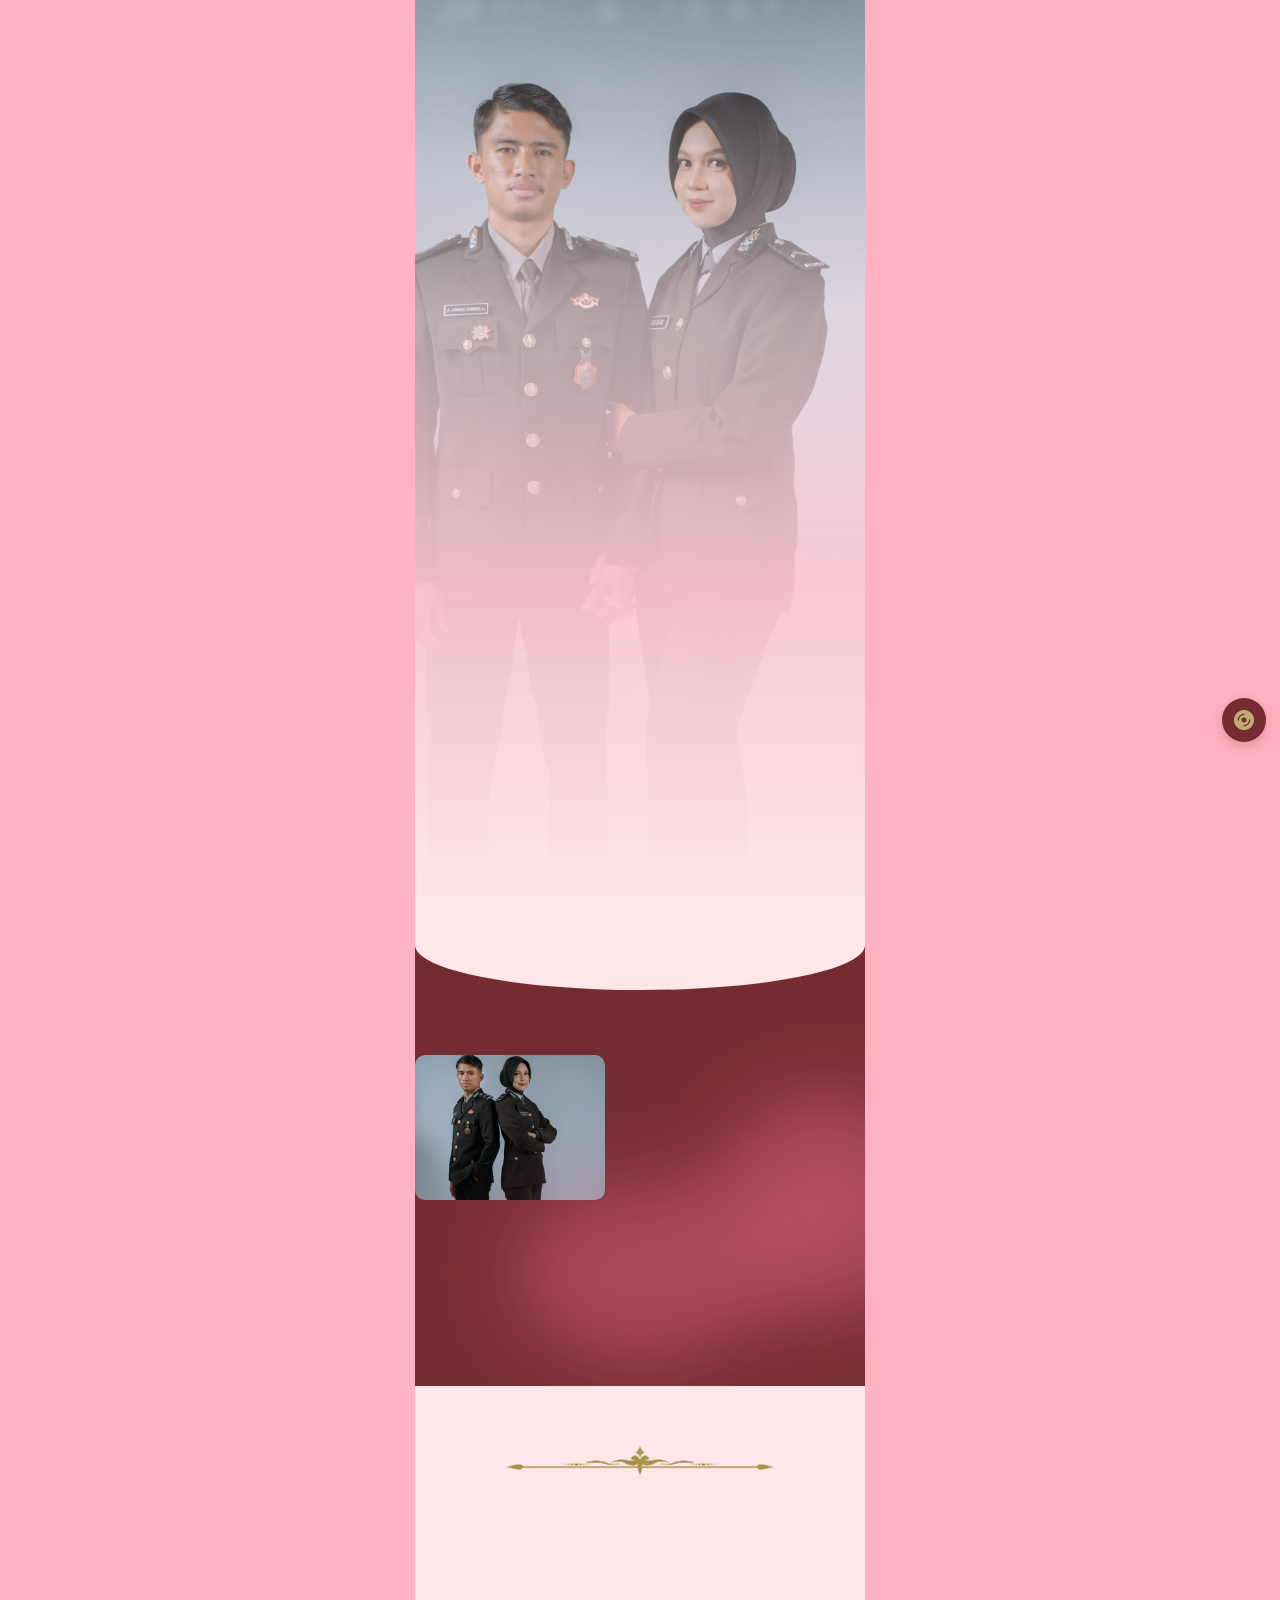
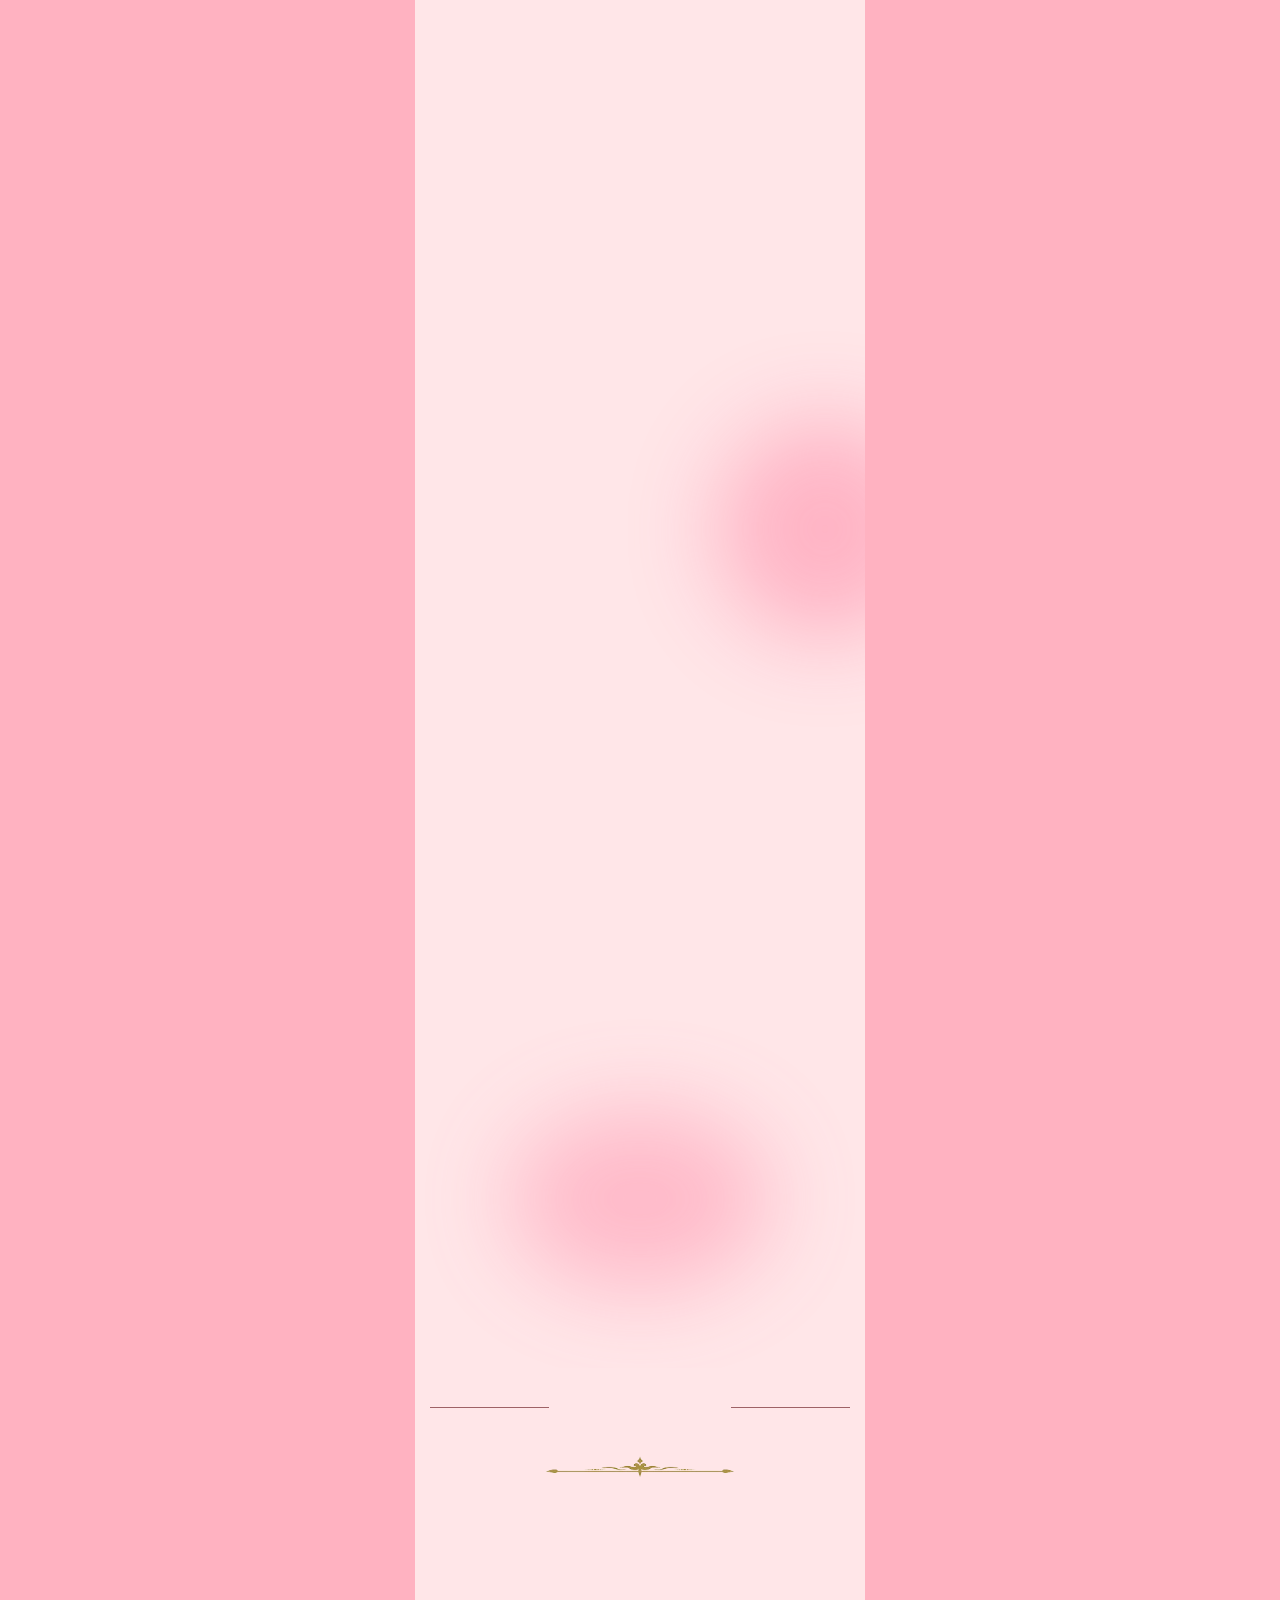
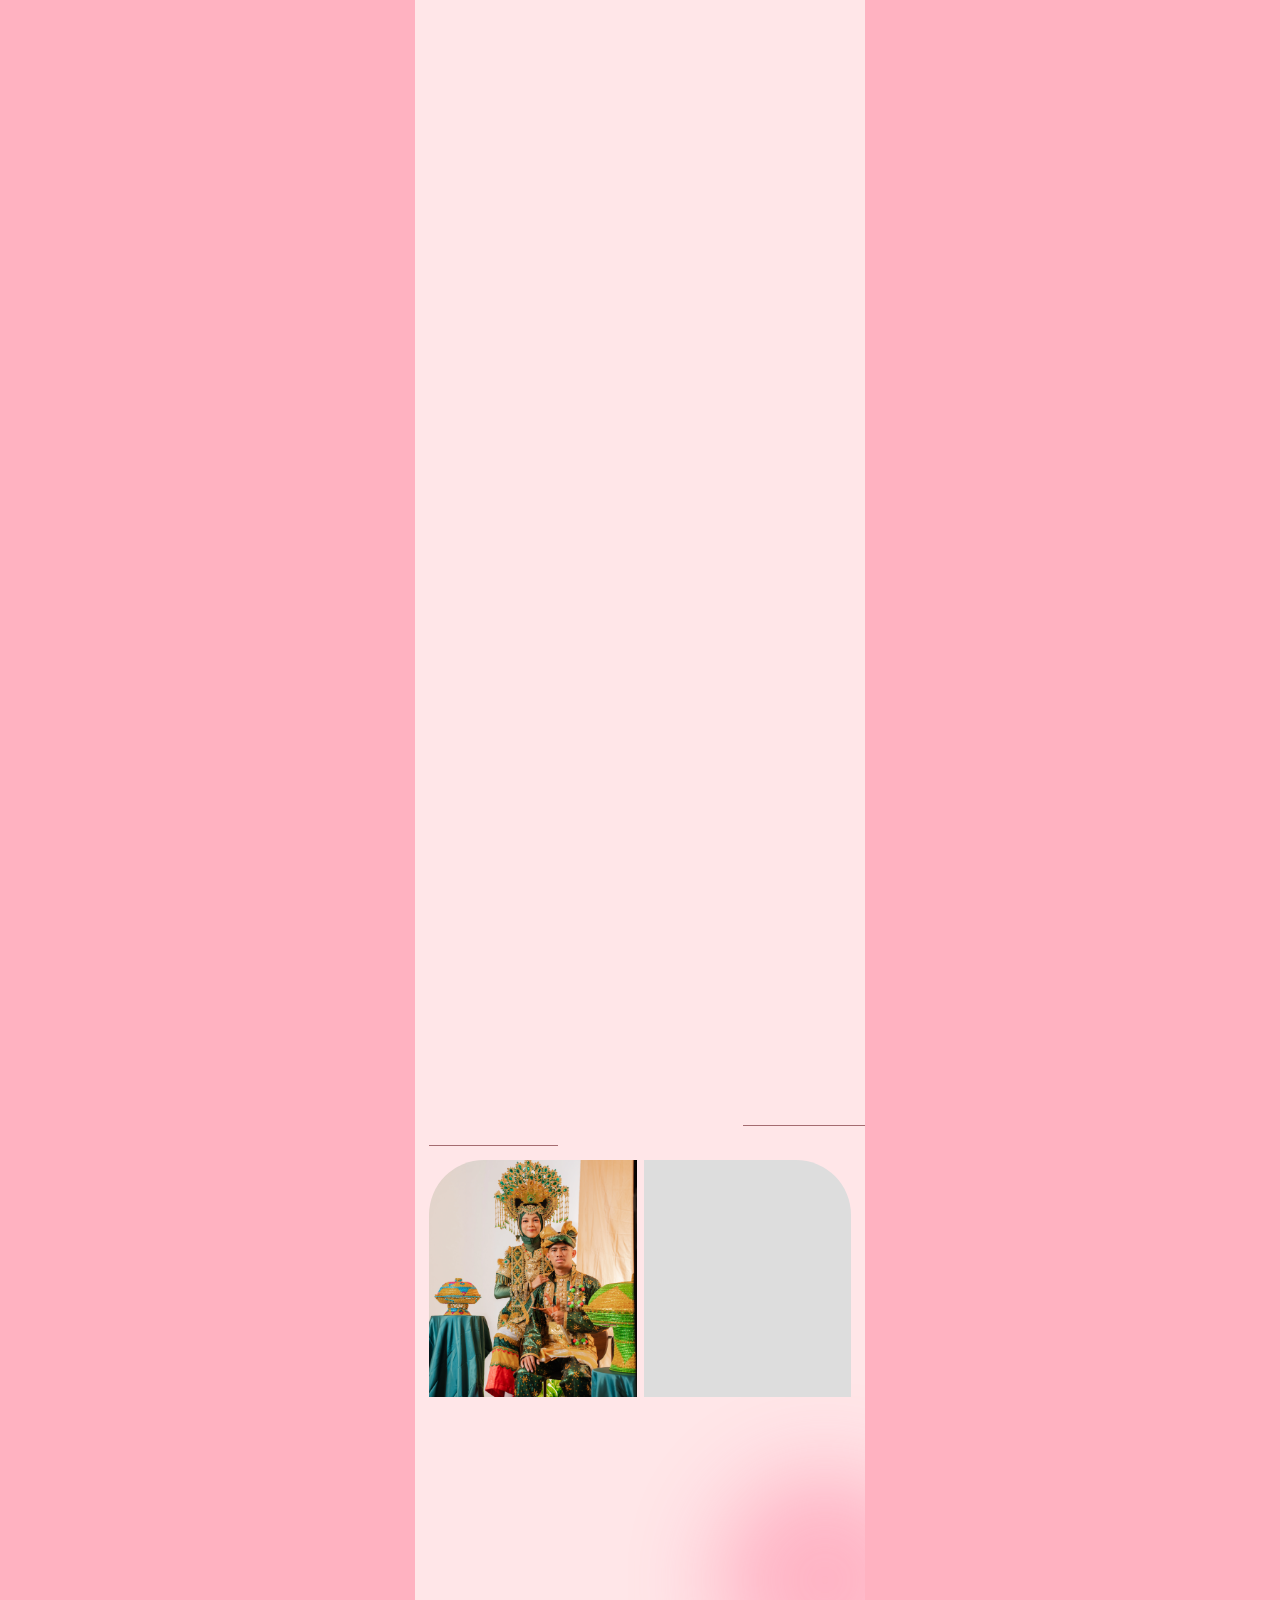
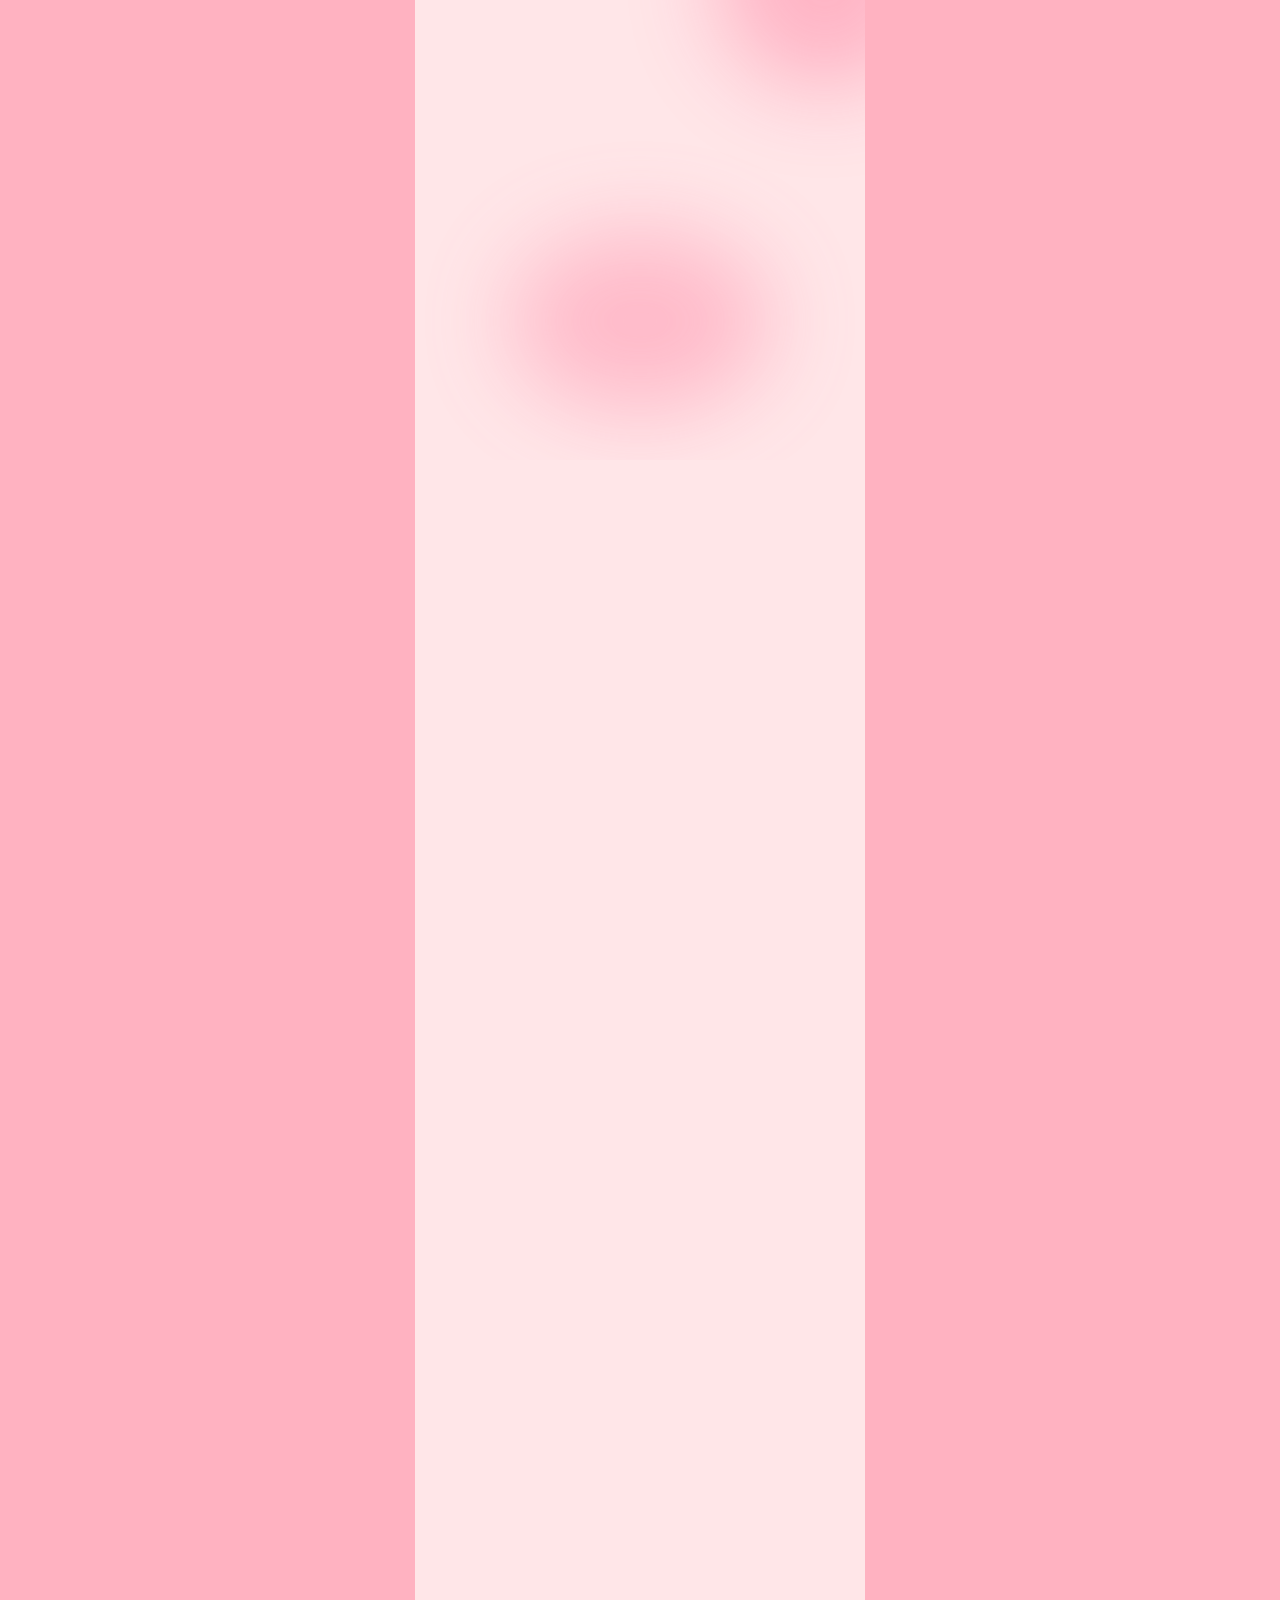
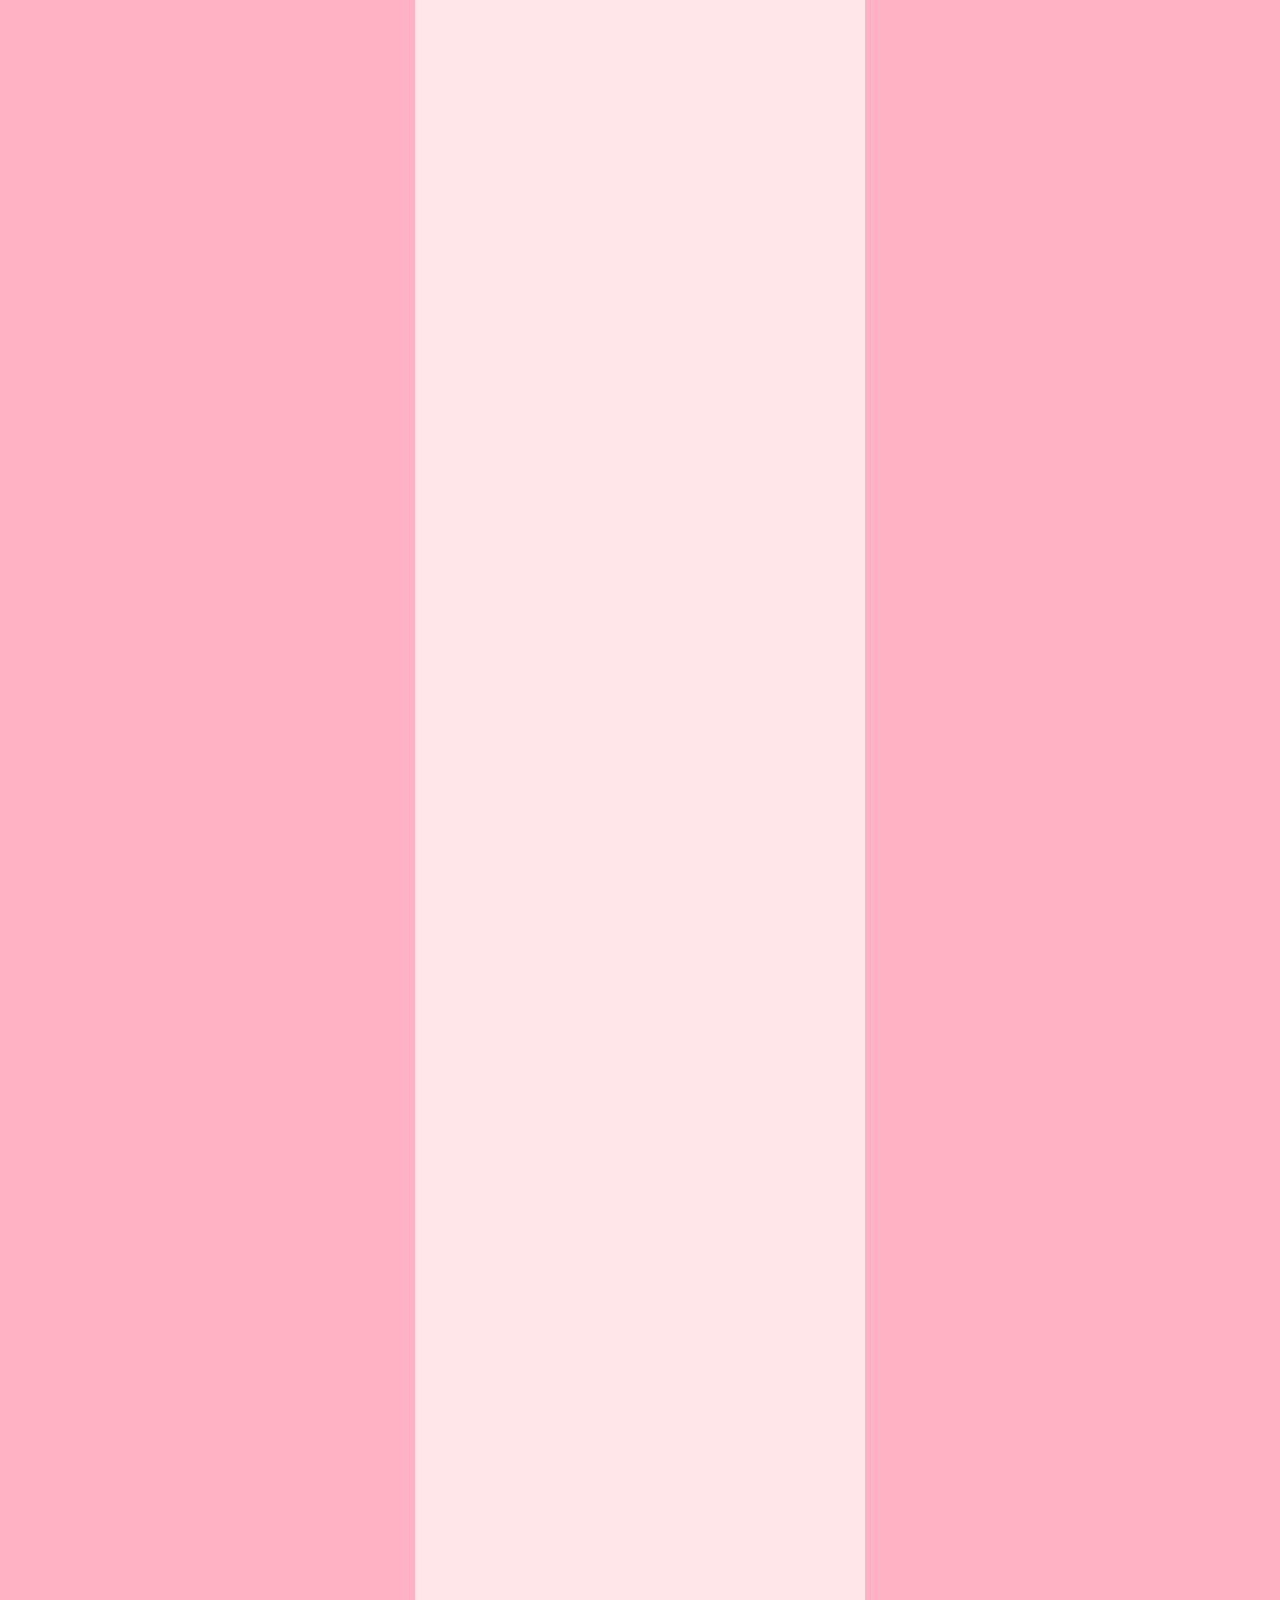
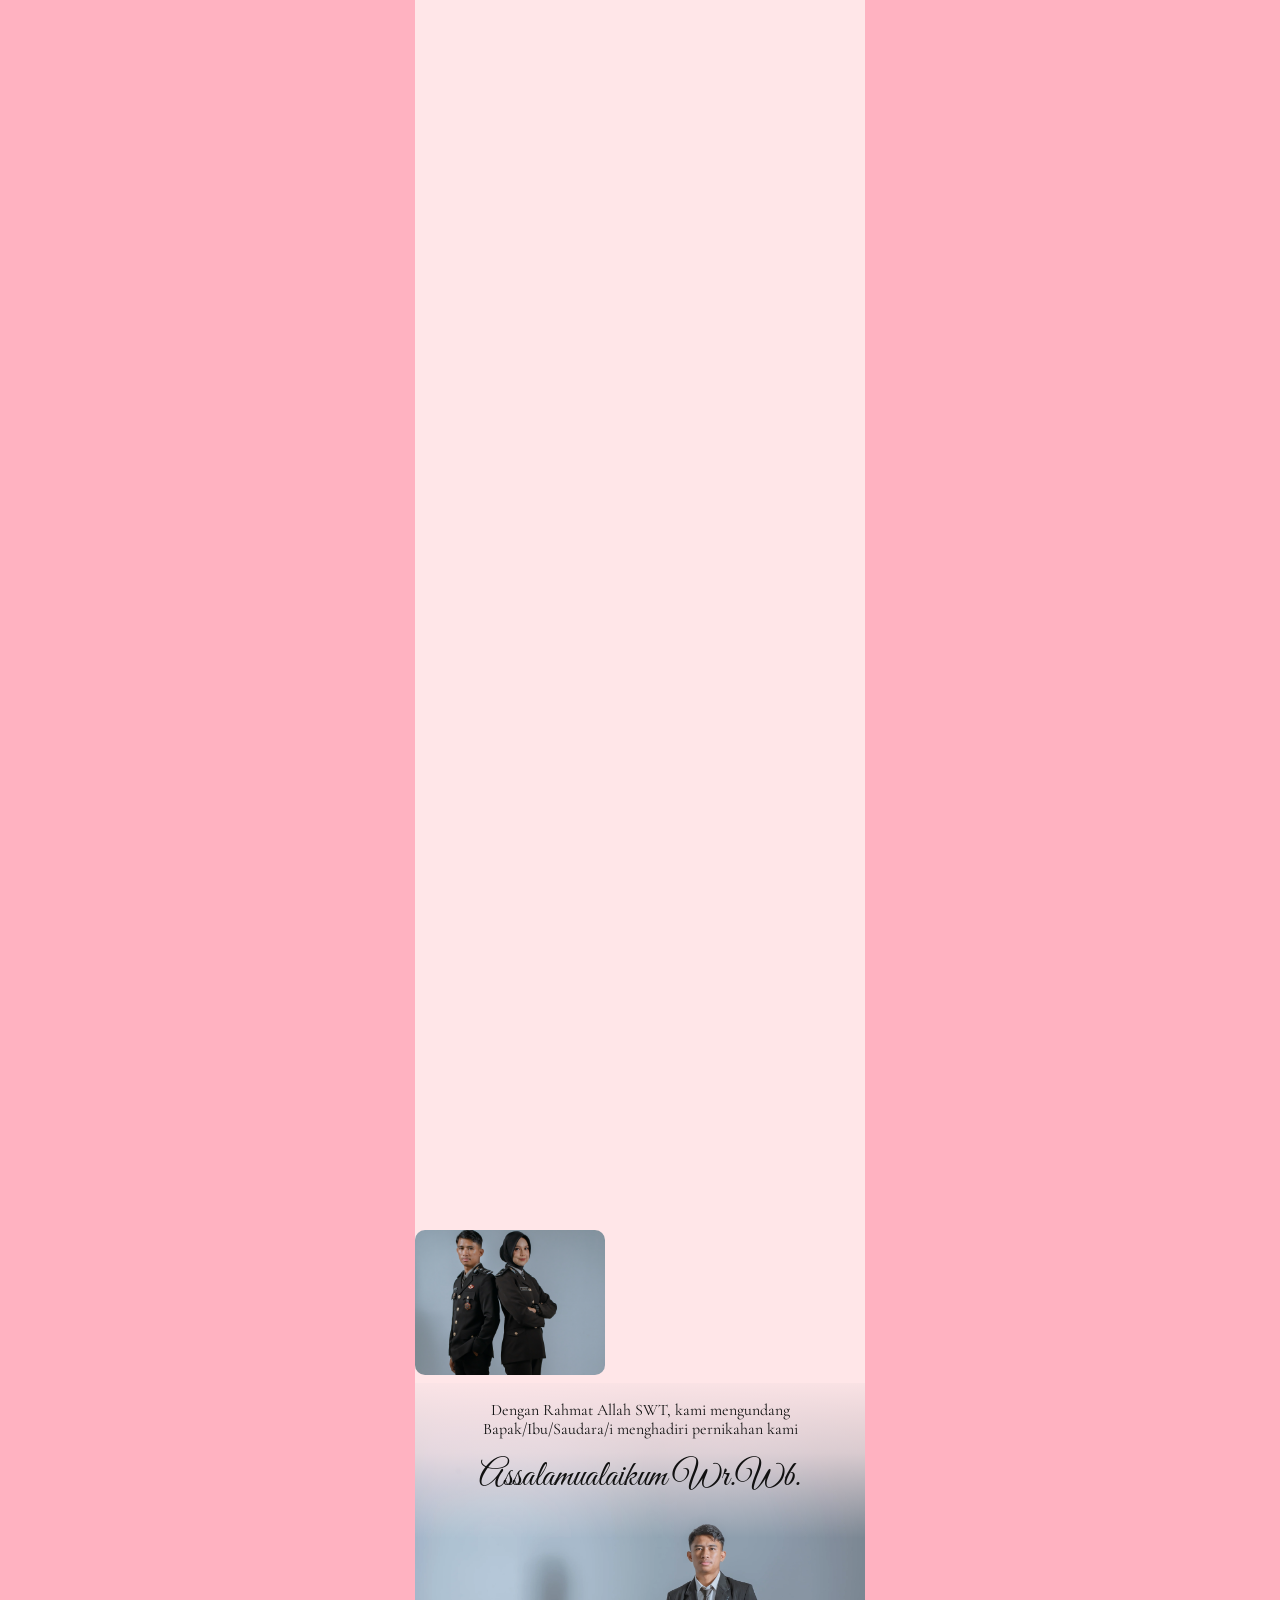
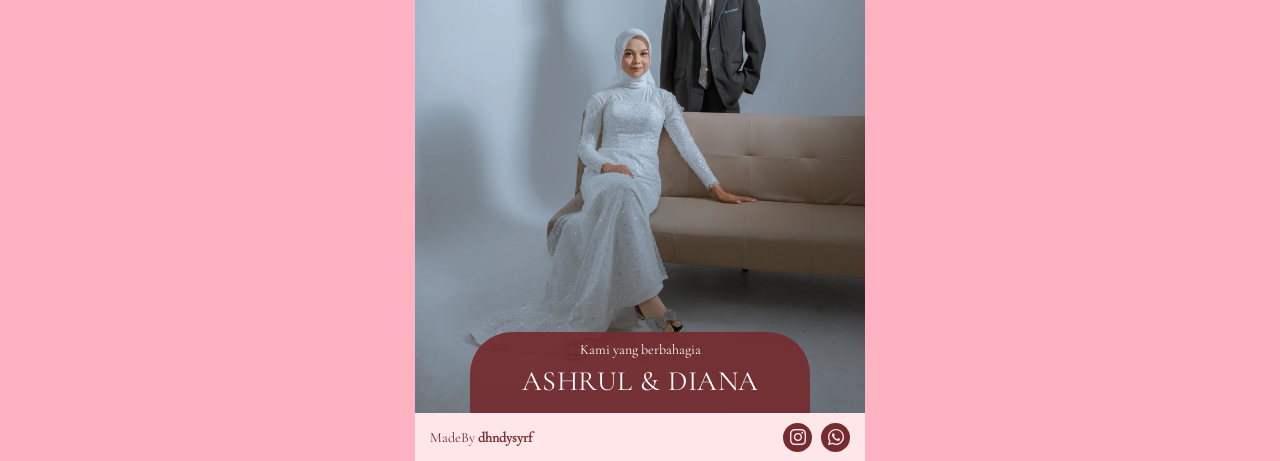
==== undangan/index.html @ f5f17f9b "Update project" ====
<!doctype html>
<html lang="en">
  <head>
    <meta charset="UTF-8" name="format-detection" content="telephone=no"/>

    <meta name="viewport" content="width=device-width, initial-scale=1.0" />

    <title>Ahmad & Diana</title>

    <link rel="stylesheet" href="/css/style.css" />
    <link
      rel="stylesheet"
      href="https://cdn.jsdelivr.net/npm/bootstrap-icons@1.11.3/font/bootstrap-icons.min.css"
    />
    <style>
      /* =====================================================
       HERO
    ===================================================== */

      .hero {
        position: relative;

        width: 100%;

        height: 100vh;

        overflow: visible;
      }

      /* =====================================================
       HERO IMAGE
    ===================================================== */

      .hero .opening-image {
        position: absolute;

        inset: 0;

        z-index: 0;

        opacity: 0;

        transform: scale(1.05);

        animation: hero-image-in 1.5s cubic-bezier(0.22, 1, 0.36, 1) forwards;
      }

      .hero .opening-image img {
        display: block;

        width: 100%;
        height: 100%;

        object-fit: cover;

        object-position: 80%;
      }

      /* =====================================================
       HERO IMAGE ANIMATION
    ===================================================== */

      @keyframes hero-image-in {
        from {
          opacity: 0;

          transform: scale(1.05);
        }

        to {
          opacity: 1;

          transform: scale(1);
        }
      }

      /* =====================================================
       HERO LABEL
    ===================================================== */

      .hero-label {
        position: absolute;

        top: 55%;

        left: 50%;

        transform: translateX(-50%);

        z-index: 2;

        display: flex;

        flex-direction: column;

        align-items: center;

        text-align: center;

        white-space: nowrap;
      }

      .hero-label span {
        color: var(--color-brown);

        font-family: "Cormorant Garamond", serif;

        font-size: 16px;

        letter-spacing: 3px;

        text-shadow: 0 2px 4px rgba(117, 44, 48, 0.25);
      }

      /* =====================================================
       HERO NAMES
    ===================================================== */

      .hero-names {
        position: absolute;

        top: 60%;

        left: 50%;

        transform: translateX(-50%);

        z-index: 2;

        display: flex;

        flex-direction: column;

        align-items: center;

        text-align: center;

        white-space: nowrap;
      }

      .hero-names h1 {
        margin: 0;

        color: var(--color-brown);

        font-family: "Great Vibes", cursive;

        font-size: clamp(48px, 14vw, 58px);

        font-weight: 400;

        line-height: 0.9;

        text-shadow:
          0 2px 4px rgba(117, 44, 48, 0.3),
          0 4px 10px rgba(117, 44, 48, 0.15);
      }

      /* =====================================================
       HERO COUNTDOWN
    ===================================================== */

      .hero-countdown {
        position: absolute;

        left: 0;

        bottom: 9%;

        z-index: 3;

        width: 100%;

        display: flex;

        flex-direction: column;

        align-items: center;

        justify-content: center;

        padding: 35px 20px 30px;

        color: var(--color-brown);

        text-align: center;
      }

      /* =====================================================
       COUNTDOWN
    ===================================================== */

      .countdown {
        width: 100%;

        display: flex;

        justify-content: center;

        align-items: flex-start;

        gap: 30px;
      }

      /* =====================================================
       COUNTDOWN ITEM
    ===================================================== */

      .countdown-item {
        display: flex;

        flex-direction: column;

        align-items: center;

        justify-content: flex-start;

        min-width: 50px;

        text-align: center;
      }

      /* =====================================================
       COUNTDOWN NUMBER
    ===================================================== */

      .countdown-item span {
        display: block;

        color: var(--color-brown);

        font-family: "Cormorant Garamond", serif;

        font-size: 42px;

        font-weight: 400;

        line-height: 1;

        text-shadow: 0 2px 4px rgba(117, 44, 48, 0.15);
      }

      /* =====================================================
       COUNTDOWN LABEL
    ===================================================== */

      .countdown-item p {
        margin: 8px 0 0;

        color: var(--color-brown);

        font-family: "Cormorant Garamond", serif;

        font-size: 17px;

        font-weight: 400;

        line-height: 1;
      }

      /* =====================================================
       CALENDAR BUTTON
    ===================================================== */

      .calendar-button {
        margin-top: 25px;

        padding: 7px 18px;

        border: 1.5px solid var(--color-brown);

        border-radius: 16px;

        background: rgba(255, 230, 232, 0.2);

        color: var(--color-brown);

        font-family: "Cormorant Garamond", serif;

        font-size: 18px;

        font-weight: 400;

        line-height: 1.2;

        text-align: center;

        cursor: pointer;

        transition:
          background-color 0.3s ease,
          color 0.3s ease,
          transform 0.3s ease,
          box-shadow 0.3s ease;
      }

      /* =====================================================
       CALENDAR BUTTON HOVER
    ===================================================== */

      .calendar-button:hover {
        background: var(--color-brown);

        color: var(--color-bg);

        transform: translateY(-2px);

        box-shadow: 0 5px 15px rgba(117, 44, 48, 0.2);
      }

      /* =====================================================
       CALENDAR BUTTON ACTIVE
    ===================================================== */

      .calendar-button:active {
        transform: translateY(0);

        box-shadow: none;
      }

      .hero,
      .kutipan {
        margin: 0;
      }
      /* =====================================================
   KUTIPAN
===================================================== */

      .kutipan {
        position: relative;

        width: 100%;
        margin: 0;

        background: var(--color-brown);

        overflow: hidden;

        padding-bottom: 45px;
      }

      /* =====================================================
   TOP PINK AREA
===================================================== */

      .kutipan::before {
        content: "";

        display: block;

        top: -25px;
        left: 0;

        width: 100%;
        height: 90px;

        background: var(--color-bg);
        border-radius: 0 0 50% 50%;
      }

      /* =====================================================
   SEAL
===================================================== */

      .kutipan-seal {
        position: absolute;

        bottom: 65%;
        left: 50%;

        transform: translateX(-50%);

        width: 210px;

        z-index: 5;
      }

      .kutipan-seal img {
        display: block;

        width: 100%;
        height: auto;
      }

      /* =====================================================
   SLIDER
===================================================== */

      .kutipan-slider {
        width: 100%;

        overflow: hidden;

        padding-top: 65px;
      }

      .kutipan-slider-track {
        display: flex;

        width: max-content;

        gap: 8px;

        animation: kutipan-slider-move 30s linear infinite;
      }

      /* =====================================================
   SLIDE
===================================================== */

      .kutipan-slide {
        flex: 0 0 190px;

        width: 190px;
        height: 145px;

        overflow: hidden;

        border-radius: 10px;
      }

      .kutipan-slide img {
        display: block;

        width: 100%;
        height: 100%;

        object-fit: cover;
      }

     .kutipan-slide img[src$="Foto-002.webp"] {
  object-position: 50% 20%;
}

  .kutipan-slide img[src$="Foto-002.webp"] {
  object-position: 50% 20%;
}

  .kutipan-slide img[src$="Foto-006.webp"] {
  object-position: 50% 20%;
}

      /* =====================================================
   INFINITE SLIDER
===================================================== */

      @keyframes kutipan-slider-move {
        from {
          transform: translateX(calc(-50% - 4px));
        }

        to {
          transform: translateX(0);
        }
      }

      /* =====================================================
   KUTIPAN CONTENT
===================================================== */

      .kutipan-content {
        display: flex;

        flex-direction: column;

        align-items: center;

        text-align: center;

        padding: 22px 25px 0;
      }

      /* =====================================================
   ARABIC
===================================================== */

      .kutipan-arabic {
        margin: 0 0 12px;

        color: var(--color-gold);

        font-family: "Cormorant Garamond", serif;

        font-size: 25px;

        line-height: 1.5;

        direction: rtl;
      }

      /* =====================================================
   QUOTE
===================================================== */

      .kutipan-text {
        max-width: 380px;

        margin: 0;

        color: #ffffff;

        font-family: "Cormorant Garamond", serif;

        font-size: 18px;

        line-height: 1.4;
      }

      /* =====================================================
   SOURCE
===================================================== */

      .kutipan-source {
        margin: 2px 0 0;

        color: #ffffff;

        font-family: "Cormorant Garamond", serif;

        font-size: 17px;

        line-height: 1;
      }

      /* =====================================================
   GROOM & BRIDE
===================================================== */

      .groom-bride {
        position: relative;

        width: 100%;

        padding: 45px 20px 60px;

        background: var(--color-bg);

        color: var(--color-brown);

        text-align: center;

        overflow: hidden;
      }

      /* =====================================================
   ORNAMENT
===================================================== */

      .groom-bride-ornament,
      .groom-bride-small-ornament,
      .groom-ornament,
      .bride-ornament {
        display: flex;

        justify-content: center;

        width: 100%;
      }

      .groom-bride-ornament img {
        width: 270px;

        max-width: 80%;

        height: auto;
      }

      .groom-bride-small-ornament img,
      .groom-ornament img,
      .bride-ornament img {
        width: 100px;

        height: auto;
      }

      /* =====================================================
   INTRO
===================================================== */

      .groom-bride-intro {
        max-width: 370px;

        margin: 18px auto 0;
      }

      .groom-bride-intro h2 {
        margin: 0 0 12px;

        color: var(--color-brown);

        font-family: "Great Vibes", cursive;

        font-size: 36px;

        font-weight: 400;

        line-height: 1;
      }

      .groom-bride-intro p {
        margin: 0;

        color: var(--color-brown);

        font-family: "Cormorant Garamond", serif;

        font-size: 17px;

        line-height: 1.35;
      }

      /* =====================================================
   ORNAMENT INTRO
===================================================== */

      .groom-bride-intro + .groom-bride-small-ornament {
        margin-top: 22px;
      }

      /* =====================================================
   GROOM / BRIDE
===================================================== */

      .groom,
      .bride {
        display: flex;

        flex-direction: column;

        align-items: center;

        text-align: center;
      }

      /* =====================================================
   PHOTO
===================================================== */

      .groom-photo,
      .bride-photo {
        width: 262px;

        height: 385px;

        overflow: hidden;

        border-radius: 6px;
      }

      .groom-photo img,
      .bride-photo img {
        display: block;

        width: 100%;

        height: 100%;

        object-fit: cover;
      }
    

      .bride-photo img {
        transform: scale(1.3);
        transform-origin: 21% 30%;
     
      }

      /* =====================================================
   ORNAMENT BELOW PHOTO
===================================================== */

      .groom-ornament,
      .bride-ornament {
        margin-top: 10px;
      }

      /* =====================================================
   NAME
===================================================== */

      .groom-name,
      .bride-name {
        margin: 12px 0 10px;

        color: var(--color-brown);

        font-family: "Great Vibes", cursive;

        font-size: 40px;

        font-weight: 400;

        line-height: 1.15;
      }

      /* =====================================================
   PARENTS
===================================================== */

      .groom-parent,
      .bride-parent {
        max-width: 360px;

        margin: 0 auto;

        color: var(--color-brown);

        font-family: "Cormorant Garamond", serif;

        font-size: 16px;

        line-height: 1.25;
      }

      /* =====================================================
   GROOM
===================================================== */

      .groom {
        margin-top: 5px;
      }

      /* =====================================================
   DIVIDER
===================================================== */

      .couple-divider {
        display: flex;

        align-items: center;

        width: 100%;

        margin: 30px 0;

        gap: 20px;
      }

      .couple-divider span {
        flex: 1;

        height: 1px;

        background: var(--color-brown);
      }

      .couple-divider strong {
        color: var(--color-gold);

        font-family: "Cormorant Garamond", serif;

        font-size: 34px;

        font-weight: 400;
      }

      /* =====================================================
   BRIDE
===================================================== */
      /* =====================================================
   PINK GLOW OBJECT
===================================================== */

      .pink-glow {
        position: absolute;

        display: block;

        width: 180px;
        height: 180px;

        border-radius: 50%;

        background: rgba(255, 120, 156, 0.57);

        filter: blur(45px);

        pointer-events: none;

        z-index: 0;
      }

      /* =====================================================
   GLOW 1
===================================================== */

      .pink-glow-1 {
        top: 5%;
        left: -70px;
      }

      /* =====================================================
   GLOW 2
===================================================== */

      .pink-glow-2 {
        top: 40%;
        right: -70px;

        width: 220px;
        height: 220px;

        opacity: 0.8;
      }

      /* =====================================================
   GLOW 3
===================================================== */

      .pink-glow-3 {
        bottom: 5%;
        left: 50%;

        width: 260px;
        height: 180px;

        transform: translateX(-50%);

        opacity: 0.7;
      }
      /* =========================================================
   OUR STORY
========================================================= */

      .our-story {
        width: 100%;
        min-height: 100vh;
        padding: 20px 14px 28px;

        background: var(--color-bg);
      }

      /* =========================================================
   HEADER
========================================================= */

      .story-header {
        width: 100%;
        max-width: 380px;

        margin: 0 auto 20px;

        display: flex;
        align-items: center;
        justify-content: center;

        gap: 10px;
      }

      .story-header h1 {
        font-family: "Cormorant Garamond", serif;

        font-size: 35px;
        font-weight: 400;

        line-height: 1;

        color: var(--color-brown);

        white-space: nowrap;
      }

      .story-header h1 span {
        font-family: "Great Vibes", cursive;

        color: var(--color-gold);

        margin-right: 1px;
      }

      .header-line {
        height: 1px;

        background: var(--color-brown);

        flex: 1;

        opacity: 0.7;
      }

      /* =========================================================
   STORY CONTAINER
========================================================= */

      .story-container {
        position: relative;

        width: 100%;
        max-width: 374px;

        margin: 0 auto;

        background: var(--color-brown);

        border-radius: 22px;

        padding: 40px 32px 70px;

        overflow: hidden;
      }

      /* =========================================================
   ORNAMENT
========================================================= */

      .story-ornament {
        display: block;

        width: 190px;
        height: auto;

        margin: 0 auto 20px;

        object-fit: contain;
      }

      /* =========================================================
   TIMELINE
========================================================= */

      .timeline {
        position: relative;

        width: 100%;

        --timeline-progress: 0;
      }

      /* =========================================================
   TIMELINE LINE
========================================================= */

      .timeline-line {
        position: absolute;

        left: 0;
        top: 20px;

        width: 2px;
        height: calc(100% - 303px);

        background: var(--color-gold);

        transform-origin: top center;

        transform: scaleY(var(--timeline-progress));

        border-radius: 999px;

        z-index: 1;

        will-change: transform;
      }

      /* =========================================================
   STORY ITEM
========================================================= */

      .story-item {
        position: relative;

        padding-left: 42px;

        margin-bottom: 48px;

        z-index: 2;
      }

      .story-item:last-of-type {
        margin-bottom: 0;
      }

      /* =========================================================
   TIMELINE DOT
========================================================= */

      .timeline-dot {
        position: absolute;

        left: -7px;
        top: 0;

        width: 16px;
        height: 16px;

        background: var(--color-gold);

        border-radius: 50%;

        z-index: 5;

        /*
    Keadaan awal.
  */

        opacity: 0.35;

        transform: scale(0.8);

        box-shadow: 0 0 0 0 rgba(192, 173, 117, 0.4);

        transition:
          transform 0.25s ease,
          opacity 0.25s ease,
          box-shadow 0.25s ease;

        will-change: transform;
      }

      /*
    Dot ketika garis mencapai titiknya.
*/

      .timeline-dot.active {
        opacity: 1;

        transform: scale(1.15);

        box-shadow: 0 0 0 5px rgba(192, 173, 117, 0.15);
      }

      /*
    Setelah garis benar-benar melewati titik.
*/

      .timeline-dot.reached {
        opacity: 1;

        transform: scale(1);

        box-shadow: 0 0 0 0 rgba(192, 173, 117, 0);
      }

      /* =========================================================
   STORY IMAGE
========================================================= */

      .story-image {
        display: block;

        width: 100%;

        aspect-ratio: 245 / 170;

        object-fit: cover;

        border-radius: 4px;

        margin-bottom: 13px;
      }

      /* =========================================================
   STORY TITLE
========================================================= */

      .story-title {
        display: flex;

        align-items: baseline;

        justify-content: space-between;

        gap: 10px;
      }

      .story-title h2 {
        font-family: "Great Vibes", cursive;

        font-size: 37px;

        font-weight: 400;

        line-height: 1;

        color: var(--color-gold);

        white-space: nowrap;
      }

      .story-title span {
        font-family: "Cormorant Garamond", serif;

        font-size: 16px;

        color: var(--color-gold);

        white-space: nowrap;
      }

      /* =========================================================
   STORY DESCRIPTION
========================================================= */

      .story-info p {
        margin-top: 8px;

        font-family: "Cormorant Garamond", serif;

        font-size: 13px;

        line-height: 1.15;

        color: #fff;

        opacity: 0.95;
      }

      /* =========================================================
   LOVE ENDING
========================================================= */

      .timeline-ending {
        position: relative;

        height: 56px;

        margin-left: -3.6rem;
        top: 30px;

        display: flex;

        align-items: center;

        justify-content: flex-start;

        z-index: 5;
      }

      /* =========================================================
   LOVE CIRCLE
========================================================= */

      .love-circle {
        position: relative;

        width: 34px;
        height: 34px;

        border-radius: 50%;

        background: var(--color-gold);

        display: flex;

        align-items: center;
        justify-content: center;

        /*
    Keadaan sebelum garis mencapai love.
  */

        opacity: 0.3;

        transform: scale(0.7);

        box-shadow: 0 0 0 0 rgba(192, 173, 117, 0.45);

        transition:
          opacity 0.3s ease,
          transform 0.3s ease,
          box-shadow 0.3s ease;

        will-change: transform;
      }

      /*
    Ketika garis sudah mencapai love.
*/

      .love-circle.active {
        opacity: 1;

        transform: scale(1.15);

        box-shadow: 0 0 0 7px rgba(192, 173, 117, 0.12);
      }

      /* =========================================================
   LOVE ICON
========================================================= */

      .love-circle i {
        font-size: 17px;

        color: var(--color-brown);

        line-height: 1;

        display: block;
      }

      /*
    Heart hanya berdetak setelah
    love-circle sudah tercapai.
*/

      .love-circle.beating i {
        animation: heart-beat 1s ease-in-out infinite;
      }

      /* =========================================================
   HEART BEAT
========================================================= */

      @keyframes heart-beat {
        0% {
          transform: scale(1);
        }

        15% {
          transform: scale(1.25);
        }

        30% {
          transform: scale(1);
        }

        45% {
          transform: scale(1.2);
        }

        60% {
          transform: scale(1);
        }

        100% {
          transform: scale(1);
        }
      }

      /* =========================================================
   RESPONSIVE
========================================================= */

      @media (max-width: 360px) {
        .story-container {
          padding-left: 28px;
          padding-right: 28px;

          border-radius: 22px;
        }

        .story-item {
          padding-left: 36px;
        }

        .timeline-ending {
          margin-left: -36px;
        }

        .story-title h2 {
          font-size: 33px;
        }

        .story-info p {
          font-size: 12px;
        }
      }
      /* =========================================================
   WEDDING EVENT
========================================================= */

      .wedding-event {
        position: relative;

        width: 100%;

        min-height: 200px;

        padding: 14px 14px 32px;

        background: var(--color-bg);

        overflow: hidden;

        box-sizing: border-box;
      }

      /* =========================================================
   HEADER
========================================================= */

      .event-header {
        position: relative;

        width: 100%;

        height: 70px;

        display: flex;

        align-items: center;

        justify-content: center;

        gap: 10px;

        z-index: 10;
      }

      /* =========================================================
   HEADER LINE
========================================================= */

      .event-header-line {
        flex: 1;

        height: 1px;

        background: var(--color-brown);

        opacity: 0.65;
      }

      /* =========================================================
   HEADER TITLE
========================================================= */

      .event-heading {
        width: 145px;

        height: 65px;

        display: flex;

        flex-direction: column;

        align-items: center;

        justify-content: center;

        flex-shrink: 0;
      }

      .event-heading h2 {
        margin: 0;

        font-family: "Great Vibes", cursive;

        font-size: 42px;

        font-weight: 400;

        line-height: 0.85;

        color: var(--color-gold);

        white-space: nowrap;
      }

      .event-heading span {
        margin-top: 5px;

        font-family: "Cormorant Garamond", serif;

        font-size: 35px;

        transform: translateY(-9px);

        color: var(--color-brown);

        white-space: nowrap;
      }

      /* =========================================================
   FLOWERS
========================================================= */

      .event-flowers-right {
        position: absolute;

        /*
    Posisi bunga terhadap section.
  */

        top: 55px;

        left: 72%;

        width: 150px;

        transform: scalex(-1) rotate(-15deg);

        z-index: 1;

        pointer-events: none;
      }

      .event-flowers-right img {
        display: block;

        width: 100%;

        height: auto;
      }

      .event-flowers-left {
        position: absolute;

        /*
    Posisi bunga terhadap section.
  */

        top: 55px;

        left: -10%;

        width: 150px;

        transform: scalex(1) rotate(-17deg);

        z-index: 1;

        pointer-events: none;
      }

      .event-flowers-left img {
        display: block;

        width: 100%;

        height: auto;
      }

      /* =========================================================
   EVENT CONTENT
========================================================= */

      .event-content {
        position: relative;

        width: 100%;

        z-index: 5;
      }

      /* =========================================================
   PHOTO GALLERY
========================================================= */

      .event-gallery {
        position: relative;

        width: 100%;

        display: grid;

        grid-template-columns:
          minmax(0, 1fr)
          minmax(0, 1fr);

        gap: 7px;
      }

      /* =========================================================
   PHOTO
========================================================= */

      .event-photo {
        position: relative;

        width: 100%;

        height: 237px;

        overflow: hidden;

        background: #ddd;
      }

      /* =========================================================
   PHOTO LEFT
========================================================= */

      .event-photo-left {
        border-radius: 55px 0 0 0;
      }

      /* =========================================================
   PHOTO RIGHT
========================================================= */

      .event-photo-right {
        border-radius: 0 55px 0 0;
      }

      /* =========================================================
   PHOTO IMAGE
========================================================= */

      .event-photo img {
        display: block;

        width: 100%;

        height: 100%;

        object-fit: cover;
      }

      /* =========================================================
   PHOTO CROP
========================================================= */

      .event-photo-left img {
        object-position: center;
      }

      .event-photo-right img {
        object-position: center;
      }

      /* =========================================================
   EVENT CARD
========================================================= */

      .event-card {
        position: relative;

        width: 100%;

        margin-top: 7px;

        background: rgb(138, 65, 69);

        color: white;
      }

      /* =========================================================
   CARD HEADER
========================================================= */

      .event-card-header {
        width: 100%;

        min-height: 66px;

        display: flex;

        align-items: center;

        justify-content: center;

        padding: 8px 10px;

        box-sizing: border-box;

        background: var(--color-brown);
      }

      .event-card-header h3 {
        margin: 0;

        font-family: "Great Vibes";

        font-size: 42px;
        font-weight: 100;

        color: var(--color-gold);

        text-align: center;
      }

      /* =========================================================
   CARD BODY
========================================================= */

      .event-card-body {
        position: relative;

        display: flex;
        flex-direction: column;
  

        align-items: center;
        gap: 30px;


        padding: 27px 24px 20px;

        box-sizing: border-box;
      }

      /* =========================================================
   DATE
========================================================= */

      .event-date {
       
        display: flex;

        flex-direction: column;

        align-items: center;
        font-size: 22px;

        justify-content: center;

        text-align: center;

        padding-top: 2px;
      }
  
      .event-schedule p {
        margin: 6px 0 0;

        font-family: "Cormorant Garamond", serif;

        font-size: 16px;

        font-weight: 400;

        line-height: 1.1;

        color: white;

        white-space: nowrap;
      }

 
      /* =========================================================
   LOCATION
========================================================= */

      .event-location {
        display: flex;
        flex-direction: column;
        justify-content: center;
        align-items: center;
        margin-top: 18px;

        padding-right: 4px;
      }

      .event-location-title {
        margin-bottom: 3px;

        font-family: "Cormorant Garamond", serif;

        font-size: 16px;

        font-weight: 600;

        line-height: 1.15;

        color: var(--color-gold);
      }

      .event-location p {
        margin: 0;

        font-family: "Cormorant Garamond", serif;

        font-size: 16px;

        font-weight: 400;

        line-height: 1.2;

        color: white;
      }

      /* =========================================================
   RESEPSI
========================================================= */

      .event-schedule-resepsi {
        grid-column: 2;

        grid-row: 2;

        margin-top: 18px;
      }

      /* =========================================================
   GOOGLE MAPS BUTTON
========================================================= */

      .event-maps-button {
        grid-column: 1;

        grid-row: 3;

        justify-self: start;

        display: inline-flex;

        align-items: center;

        justify-content: center;

        min-width: 141px;

        height: 30px;

        margin-top: 20px;

        padding: 4px 12px;

        box-sizing: border-box;

        border-radius: 5px;

        background: var(--color-gold);

        color: var(--color-brown);

        font-family: "Cormorant Garamond", serif;

        font-size: 13px;

        font-weight: 600;

        line-height: 1;

        text-decoration: none;

        white-space: nowrap;

        transition:
          transform 0.2s ease,
          opacity 0.2s ease;
      }

      .event-maps-button:hover {
        opacity: 0.9;
      }

      .event-maps-button:active {
        transform: scale(0.96);
      }

      /* =========================================================
   RESPONSIVE
========================================================= */

      @media (max-width: 360px) {
        .wedding-event {
          padding-left: 10px;

          padding-right: 10px;
        }

        .event-header {
          height: 66px;
        }

        .event-heading {
          width: 135px;
        }

        .event-heading h2 {
          font-size: 38px;
        }

        .event-heading span {
          font-size: 25px;
        }

        .event-photo {
          height: 220px;
        }

        .event-photo-left {
          border-radius: 48px 0 0 0;
        }

        .event-photo-right {
          border-radius: 0 48px 0 0;
        }

        .event-card-header {
          min-height: 62px;
        }

        .event-card-header h3 {
          font-size: 26px;
        }

        .event-card-body {
          column-gap: 14px;

          padding: 25px 20px 18px;
        }  

       
        .event-schedule p {
          font-size: 14px;
        }

        .event-location-title {
          font-size: 11px;
        }

        .event-location p {
          font-size: 11px;
        }

        .event-maps-button {
          min-width: 135px;

          font-size: 12px;
        }
      }

      /* =========================================================
   OUR GALLERY
========================================================= */

      .our-gallery {
        position: relative;

        width: 100%;

        min-height: 100vh;

        padding: 8px 14px 45px;

        box-sizing: border-box;

        background: var(--color-bg);

        overflow: hidden;
      }

      /* =========================================================
   HEADER
========================================================= */

      .gallery-header {
        position: relative;

        width: 100%;

        height: 48px;

        display: flex;

        align-items: center;

        justify-content: center;

        gap: 10px;

        margin-bottom: 7px;

        z-index: 5;
      }

      /* =========================================================
   HEADER LINE
========================================================= */

      .gallery-header-line {
        flex: 1;

        height: 1px;

        background: var(--color-brown);

        opacity: 0.7;
      }

      /* =========================================================
   HEADER TITLE
========================================================= */

      .gallery-header h2 {
        margin: 0;

        display: flex;

        align-items: baseline;

        font-family: "Cormorant Garamond", serif;

        font-size: 32px;

        font-weight: 600;

        line-height: 1;

        color: var(--color-brown);

        white-space: nowrap;
      }

      .gallery-header h2 span {
        margin-right: 1px;

        font-family: "Great Vibes", cursive;

        font-size: 36px;

        font-weight: 400;

        color: var(--color-gold);
      }

      /* =========================================================
   GALLERY CONTAINER
========================================================= */

      .gallery-container {
        position: relative;

        width: 100%;

        max-width: 100%;

        margin: 0 auto;
      }

      /* =========================================================
   ROW 2 COLUMN
========================================================= */

      .gallery-row {
        display: grid;

        grid-template-columns:
          minmax(0, 1fr)
          minmax(0, 1fr);

        gap: 15px;

        width: 100%;

        margin-bottom: 12px;
      }

      /* =========================================================
   GALLERY ITEM
========================================================= */

      .gallery-item {
        position: relative;

        width: 100%;

        overflow: hidden;

        background: #ddd;
      }

      /* =========================================================
   TWO COLUMN IMAGE
========================================================= */

      .gallery-row-two .gallery-item {
        aspect-ratio: 171 / 228;
      }

      /* =========================================================
   WIDE IMAGE
========================================================= */

      .gallery-wide {
        aspect-ratio: 358 / 229;

        margin-bottom: 7px;
      }


      /* =========================================================
   IMAGE
========================================================= */

      .gallery-item img {
        display: block;

        width: 100%;

        height: 100%;

        object-fit: cover;
      }

      .gallery-item img[src$="Foto-013.webp"] {
        transform: scale(1.4);
        transform-origin: 50% 0%;
      }

        .gallery-item img[src$="Foto-016.webp"] {
        transform: scale(1.4);
        transform-origin: 50% 100%;
      }
      /* =========================================================
   IMAGE POSITION
========================================================= */

      .gallery-row-two .gallery-item img {
        object-position: center;
      }

      .gallery-wide img {
        object-position: 50% 25%;
      }

      /* =========================================================
   SPACING AFTER WIDE
========================================================= */

      .gallery-wide + .gallery-row {
        margin-top: 0;
      }

      /* =========================================================
   VIDEO
========================================================= */

      .gallery-video {
        position: relative;

        width: 100%;

        aspect-ratio: 358 / 220;

        margin-top: 7px;

        overflow: hidden;

        background: #eeeeee;
      }

      /* =========================================================
   VIDEO
========================================================= */

      .gallery-video {
        position: relative;

        width: 100%;
        aspect-ratio: 358 / 220;

        margin-top: 7px;

        overflow: hidden;

        background: #1c1c1c;
      }

      /* =========================================================
   VIDEO ELEMENT
========================================================= */

      .gallery-video-element {
        display: block;

        width: 100%;
        height: 100%;

        object-fit: cover;

        background: #1c1c1c;
      }

      /* =========================================================
   VIDEO BOTTOM GRADIENT
========================================================= */

      .gallery-video::after {
        content: "";

        position: absolute;

        left: 0;
        right: 0;
        bottom: 0;

        height: 90px;

        background: linear-gradient(
          to top,
          rgba(0, 0, 0, 0.72),
          rgba(0, 0, 0, 0)
        );

        pointer-events: none;

        z-index: 2;
      }

      /* =========================================================
   PLAY BUTTON
========================================================= */

      .gallery-play-button {
        position: absolute;

        left: 50%;
        top: 50%;

        width: 66px;
        height: 66px;

        padding: 0;

        transform: translate(-50%, -50%);

        display: flex;

        align-items: center;
        justify-content: center;

        border: none;

        border-radius: 50%;

        background: rgba(255, 255, 255, 0.82);

        backdrop-filter: blur(5px);

        -webkit-backdrop-filter: blur(5px);

        cursor: pointer;

        z-index: 5;

        transition:
          transform 0.25s ease,
          background 0.25s ease,
          opacity 0.25s ease;
      }

      /* =========================================================
   PLAY ICON
========================================================= */
      /* =========================================================
   PLAY / PAUSE ICON
========================================================= */

      .gallery-play-button i {
        font-size: 38px;
        line-height: 1;

        color: var(--color-brown);

        margin: 0;
      }

      /* PLAY sedikit digeser ke kanan karena bentuk segitiga */
      .gallery-play-button .bi-play-fill {
        margin-left: 4px;
      }

      /* PAUSE benar-benar di tengah */
      .gallery-play-button .bi-pause-fill {
        margin-left: 0;
      }
      /* =========================================================
   PLAY BUTTON HOVER
========================================================= */

      .gallery-play-button:hover {
        transform: translate(-50%, -50%) scale(1.08);

        background: rgba(255, 255, 255, 0.95);
      }

      /* =========================================================
   PLAY BUTTON ACTIVE
========================================================= */

      .gallery-play-button:active {
        transform: translate(-50%, -50%) scale(0.94);
      }

      /* =========================================================
   VIDEO PLAYING
========================================================= */

      /* =========================================================
   VIDEO CONTROLS
========================================================= */

      .gallery-video-controls {
        position: absolute;

        left: 0;
        right: 0;
        bottom: 0;

        opacity: 0;
        visibility: hidden;
        pointer-events: none;

        transition:
          opacity 0.3s ease,
          visibility 0.3s ease;
        z-index: 4;

        display: flex;

        flex-direction: column;

        gap: 7px;

        padding: 0 12px 10px;

        box-sizing: border-box;

        color: #ffffff;

        pointer-events: auto;
      }

      /* =========================================================
   VIDEO CONTROLS VISIBILITY
========================================================= */

      .gallery-video-controls {
        opacity: 0;
        visibility: hidden;
        pointer-events: none;

        transition:
          opacity 0.3s ease,
          visibility 0.3s ease;
      }

      /* Controls muncul */

      .gallery-video.controls-visible .gallery-video-controls {
        opacity: 1;
        visibility: visible;
        pointer-events: auto;
      }

      /* =========================================================
   CENTER PLAY / PAUSE BUTTON
========================================================= */

      .gallery-play-button {
        opacity: 1;
        visibility: visible;
        pointer-events: auto;

        transition:
          opacity 0.3s ease,
          visibility 0.3s ease,
          transform 0.25s ease,
          background 0.25s ease;
      }

      /* Saat video berjalan dan controls disembunyikan */

      .gallery-video.is-playing:not(.controls-visible) .gallery-play-button {
        opacity: 0;
        visibility: hidden;
        pointer-events: none;
      }

      /* Saat controls muncul ketika video berjalan */

      .gallery-video.is-playing.controls-visible .gallery-play-button {
        opacity: 1;
        visibility: visible;
        pointer-events: auto;
      }
      /* =========================================================
   PROGRESS BAR
========================================================= */

      .gallery-video-progress {
        --progress: 0%;

        width: 100%;
        height: 18px;

        margin: 0;

        padding: 0;

        appearance: none;
        -webkit-appearance: none;

        background: transparent;

        cursor: pointer;

        touch-action: manipulation;
      }

      /* =========================================================
   PROGRESS TRACK - CHROME / EDGE / SAFARI
========================================================= */

      .gallery-video-progress::-webkit-slider-runnable-track {
        width: 100%;

        height: 3px;

        border-radius: 999px;

        background: linear-gradient(
          to right,

          var(--color-gold) 0%,

          var(--color-gold) var(--progress),
          rgba(255, 255, 255, 0.45) var(--progress),
          rgba(255, 255, 255, 0.45) 100%
        );
      }

      /* =========================================================
   PROGRESS THUMB
========================================================= */

      .gallery-video-progress::-webkit-slider-thumb {
        width: 13px;
        height: 13px;

        margin-top: -5px;

        appearance: none;
        -webkit-appearance: none;

        border: none;

        border-radius: 50%;

        background: var(--color-gold);

        box-shadow: 0 1px 5px rgba(0, 0, 0, 0.35);
      }

      /* =========================================================
   FIREFOX TRACK
========================================================= */

      .gallery-video-progress::-moz-range-track {
        height: 3px;

        border: none;

        border-radius: 999px;

        background: rgba(255, 255, 255, 0.45);
      }

      /* =========================================================
   FIREFOX PROGRESS
========================================================= */

      .gallery-video-progress::-moz-range-progress {
        height: 3px;

        border-radius: 999px;

        background: var(--color-gold);
      }

      /* =========================================================
   FIREFOX THUMB
========================================================= */

      .gallery-video-progress::-moz-range-thumb {
        width: 13px;
        height: 13px;

        border: none;

        border-radius: 50%;

        background: var(--color-gold);
      }

      /* =========================================================
   BOTTOM ROW
========================================================= */

      .gallery-video-control-bottom {
        width: 100%;

        display: flex;

        align-items: center;

        justify-content: space-between;
      }

      /* =========================================================
   VIDEO TIME
========================================================= */

      .gallery-video-time {
        display: flex;

        align-items: center;

        gap: 4px;

        color: #ffffff;

        font-family: "Cormorant Garamond", serif;

        font-size: 13px;

        font-weight: 500;

        line-height: 1;

        letter-spacing: 0.3px;

        text-shadow: 0 1px 4px rgba(0, 0, 0, 0.45);
      }

      .gallery-video-time-divider {
        opacity: 0.7;
      }

      /* =========================================================
   VIDEO ACTIONS
========================================================= */

      .gallery-video-actions {
        display: flex;

        align-items: center;

        gap: 4px;
      }

      /* =========================================================
   SOUND BUTTON
========================================================= */

      .gallery-video-sound {
        width: 30px;
        height: 30px;

        padding: 0;

        display: flex;

        align-items: end;
        justify-content: end;
        margin-bottom: 8px;
        margin-left: 240px;

        border: none;

        border-radius: 50%;

        background: transparent;

        color: #ffffff;

        cursor: pointer;

        transition:
          transform 0.2s ease,
          background 0.2s ease;
      }

      .gallery-video-sound i {
        font-size: 19px;

        line-height: 1;
      }

      .gallery-video-sound:active {
        transform: scale(0.88);

        background: rgba(255, 255, 255, 0.15);
      }

      @media (max-width: 460px) {
        .gallery-video-sound {
          width: 30px;
          height: 30px;

          padding: 0;

          display: flex;

          align-items: end;
          justify-content: end;
          margin-bottom: 10px;
          margin-left: 190px;

          border: none;

          border-radius: 50%;

          background: transparent;

          color: #ffffff;

          cursor: pointer;

          transition:
            transform 0.2s ease,
            background 0.2s ease;
        }
      }
      /* =========================================================
   FULLSCREEN BUTTON
========================================================= */

      .gallery-video-fullscreen {
        width: 30px;
        height: 30px;

        padding: 0;

        display: flex;

        align-items: center;

        justify-content: center;

        border: none;

        background: transparent;

        color: #ffffff;

        cursor: pointer;

        border-radius: 50%;

        transition:
          transform 0.2s ease,
          background 0.2s ease;
      }

      .gallery-video-fullscreen i {
        font-size: 18px;

        line-height: 1;
      }

      /* =========================================================
   FULLSCREEN ACTIVE
========================================================= */

      .gallery-video-fullscreen:active {
        transform: scale(0.88);

        background: rgba(255, 255, 255, 0.15);
      }

      /* =========================================================
   FULLSCREEN VIDEO
========================================================= */

      .gallery-video:fullscreen {
        width: 100vw;
        height: 100vh;

        aspect-ratio: auto;

        background: #000000;
      }

      .gallery-video:fullscreen .gallery-video-element {
        width: 100%;
        height: 100%;

        object-fit: contain;
      }

      /* SAFARI */

      .gallery-video:-webkit-full-screen {
        width: 100vw;
        height: 100vh;

        background: #000000;
      }

      .gallery-video:-webkit-full-screen .gallery-video-element {
        width: 100%;
        height: 100%;

        object-fit: contain;
      }

      /* =========================================================
   SMALL MOBILE
========================================================= */

      @media (max-width: 360px) {
        .gallery-video {
          aspect-ratio: 358 / 220;
        }

        .gallery-play-button {
          width: 58px;
          height: 58px;
        }

        .gallery-play-button i {
          font-size: 33px;
        }

        .gallery-video-controls {
          padding: 0 10px 8px;
        }

        .gallery-video-time {
          font-size: 12px;
        }

        .gallery-video-fullscreen {
          width: 28px;
          height: 28px;
        }

        .gallery-video-fullscreen i {
          font-size: 17px;
        }
      }

      /* =========================================================
   SMOOTH REVEAL
========================================================= */

      .gallery-reveal {
        opacity: 0;

        transform: translateY(35px) scale(0.98);

        transition:
          opacity 0.8s ease,
          transform 0.8s cubic-bezier(0.22, 1, 0.36, 1);
      }

      /* =========================================================
   REVEAL ACTIVE
========================================================= */

      .gallery-reveal.is-visible {
        opacity: 1;

        transform: translateY(0) scale(1);
      }

      /* =========================================================
   STAGGER ANIMATION
========================================================= */

      .gallery-row:nth-child(1) .gallery-item:nth-child(1) {
        transition-delay: 0s;
      }

      .gallery-row:nth-child(1) .gallery-item:nth-child(2) {
        transition-delay: 0.12s;
      }

      .gallery-container .gallery-item:nth-child(2) {
        transition-delay: 0.08s;
      }

      .gallery-container .gallery-item:nth-child(3) {
        transition-delay: 0.12s;
      }

      .gallery-container .gallery-item:nth-child(4) {
        transition-delay: 0.08s;
      }

      /* =========================================================
   REDUCE MOTION
========================================================= */

      @media (prefers-reduced-motion: reduce) {
        .gallery-reveal {
          opacity: 1;

          transform: none;

          transition: none;
        }
      }

      /* =========================================================
   SMALL MOBILE
========================================================= */

      @media (max-width: 360px) {
        .our-gallery {
          padding-left: 10px;

          padding-right: 10px;
        }

        .gallery-header {
          height: 46px;

          gap: 8px;
        }

        .gallery-header h2 {
          font-size: 29px;
        }

        .gallery-header h2 span {
          font-size: 33px;
        }

        .gallery-row {
          gap: 12px;
        }

        .gallery-row-two .gallery-item {
          aspect-ratio: 171 / 228;
        }

        .gallery-video {
          aspect-ratio: 358 / 220;
        }

        .gallery-play-button {
          width: 60px;

          height: 60px;
        }

        .gallery-play-button i {
          font-size: 34px;
        }
      }

      /* =========================================================
   WEDDING GIFT
========================================================= */

      .wedding-gift {
        position: relative;

        width: 100%;

        padding: 18px 14px 55px;

        box-sizing: border-box;

        background: var(--color-bg);

        overflow: hidden;
      }

      /* =========================================================
   HEADER
========================================================= */

      .gift-header {
        position: relative;

        width: 100%;

        display: flex;

        align-items: center;

        justify-content: center;

        gap: 12px;

        z-index: 5;
      }

      /* =========================================================
   HEADER LINE
========================================================= */

      .gift-header-line {
        flex: 1;

        height: 1px;

        background: var(--color-brown);

        opacity: 0.65;
      }

      /* =========================================================
   HEADING
========================================================= */

      .gift-heading {
        width: 160px;

        height: 72px;

        flex-shrink: 0;

        display: flex;

        flex-direction: column;

        align-items: center;

        justify-content: center;

        text-align: center;
      }

      .gift-heading h1 {
        margin: 0;

        font-family: "Great Vibes", cursive;

        font-size: 44px;

        font-weight: 400;

        line-height: 0.8;

        color: var(--color-gold);
      }

      .gift-heading h2 {
        margin: 0;

        transform: translateY(-1px);

        font-family: "Cormorant Garamond", serif;

        font-size: 32px;

        font-weight: 600;

        line-height: 0.85;

        color: var(--color-brown);
      }

      /* =========================================================
   DESCRIPTION
========================================================= */

      .gift-description {
        position: relative;

        width: 100%;

        max-width: 340px;

        margin: 18px auto 38px;

        font-family: "Cormorant Garamond", serif;

        font-size: 16px;

        font-weight: 400;

        line-height: 1.2;

        text-align: center;

        color: var(--color-brown);

        z-index: 5;
      }

      /* =========================================================
   CARDS WRAPPER
========================================================= */

      .gift-cards {
        position: relative;

        width: 100%;

        max-width: 390px;

        margin: 0 auto;
      }

      /* =========================================================
   GIFT ITEM
========================================================= */

      .gift-item {
        position: relative;

        width: 100%;

        margin-bottom: 34px;

        display: flex;

        justify-content: center;

        align-items: center;
      }

      .gift-item:last-child {
        margin-bottom: 0;
      }

      /* =========================================================
   FLOWERS
========================================================= */

      .gift-flower {
        position: absolute;

        top: 50%;

        width: 145px;

        height: auto;

        pointer-events: none;

        z-index: 1;
      }

      /*
  File asli Flowers 2.png
  menghadap ke kanan.
*/

      .gift-flower-right {
        right: -48px;

        transform: translateY(-50%) scaleX(1);
      }

      /*
  Sisi kiri dibuat mirror.
*/

      .gift-flower-left {
        left: -48px;

        transform: translateY(-50%) scaleX(-1);
      }

      /* =========================================================
   CARD
========================================================= */

      .gift-card {
        position: relative;

        width: calc(100% - 48px);

        max-width: 340px;

        border-radius: 14px;

        overflow: hidden;

        z-index: 5;
      }

      /* =========================================================
   PAYMENT CARD
========================================================= */

      .gift-payment-card {
        height: 180px;
      }

      /* =========================================================
   CARD BACKGROUND
========================================================= */

      .gift-card-background {
        position: absolute;

        inset: 0;

        width: 100%;

        height: 100%;

        object-fit: fill;

        pointer-events: none;

        z-index: 0;
      }

      /* =========================================================
   PAYMENT CONTENT
========================================================= */

      .gift-card-content {
        position: relative;

        width: 100%;

        height: 100%;

        padding: 19px 18px 14px;

        box-sizing: border-box;

        z-index: 2;
      }

      /* =========================================================
   CARD TOP
========================================================= */

      .gift-card-top {
        width: 100%;

        min-height: 42px;

        display: flex;

        align-items: center;

        justify-content: space-between;
      }

      /* =========================================================
   WALLET TOP
========================================================= */

      .gift-card-top-wallet {
        justify-content: flex-end;
      }

      /* =========================================================
   GENERIC PROVIDER LOGO
   BANK / E-WALLET
========================================================= */

      .gift-provider-logo {
        width: 95px;

        height: 42px;

        display: flex;

        align-items: center;

        justify-content: flex-end;

        flex-shrink: 0;
      }

      /* =========================================================
   PROVIDER IMAGE
========================================================= */

      .gift-provider-logo img {
        display: block;

        width: auto;

        height: auto;

        max-width: 100%;

        max-height: 100%;

        object-fit: contain;
      }

      /* =========================================================
   BANK CHIP
========================================================= */

      .gift-chip {
        position: relative;

        width: 36px;

        height: 28px;

        flex-shrink: 0;

        border-radius: 5px;

        border: 1px solid rgba(145, 93, 10, 0.4);

        background: linear-gradient(135deg, #f4b72e, #ffd873, #e69c1b);

        overflow: hidden;
      }

      /* CHIP VERTICAL */

      .gift-chip::before {
        content: "";

        position: absolute;

        left: 50%;

        top: 0;

        width: 1px;

        height: 100%;

        transform: translateX(-50%);

        background: rgba(140, 85, 5, 0.4);
      }

      /* CHIP HORIZONTAL */

      .gift-chip::after {
        content: "";

        position: absolute;

        left: 0;

        top: 50%;

        width: 100%;

        height: 1px;

        transform: translateY(-50%);

        background: rgba(140, 85, 5, 0.4);
      }

      /* =========================================================
   PAYMENT INFO
========================================================= */

      .gift-payment-info {
        position: absolute;

        left: 18px;

        right: 18px;

        bottom: 46px;
      }

      /* =========================================================
   ACCOUNT NUMBER
========================================================= */

      .gift-number {
        margin: 0;

        max-width: 100%;

        font-family: "Cormorant Garamond", serif;

        font-size: 22px;

        font-weight: 600;

        line-height: 1;

        letter-spacing: 0.6px;

        color: #111111;

        overflow-wrap: anywhere;
      }

      /* =========================================================
   OWNER
========================================================= */

      .gift-owner {
        margin: 5px 0 0;

        font-family: "Cormorant Garamond", serif;

        font-size: 16px;

        font-weight: 500;

        line-height: 1;

        color: #111111;
      }

      /* =========================================================
   COPY BUTTON
========================================================= */

      .gift-copy-button {
        position: absolute;

        left: 18px;

        bottom: 12px;

        min-width: 102px;

        height: 28px;

        padding: 3px 13px;

        box-sizing: border-box;

        border: none;

        border-radius: 8px;

        background: rgba(225, 225, 225, 0.92);

        color: #111111;

        font-family: "Cormorant Garamond", serif;

        font-size: 15px;

        font-weight: 500;

        line-height: 1;

        cursor: pointer;

        transition:
          background 0.2s ease,
          transform 0.2s ease;
      }

      /* =========================================================
   COPY HOVER
========================================================= */

      .gift-copy-button:hover {
        background: rgba(210, 210, 210, 0.95);
      }

      /* =========================================================
   COPY ACTIVE
========================================================= */

      .gift-copy-button:active {
        transform: scale(0.95);
      }

      /* =========================================================
   ADDRESS CARD
========================================================= */

      .gift-address-card {
        min-height: 180px;

        height: auto;

        overflow: hidden;
      }

      /* =========================================================
   ADDRESS CONTENT
========================================================= */

      .gift-address-content {
        position: relative;

        width: 100%;

        min-height: 180px;

        padding: 18px 22px 16px;

        box-sizing: border-box;

        display: flex;

        flex-direction: column;

        align-items: center;

        z-index: 2;
      }

      /* =========================================================
   WEDDING GIFT ICON
========================================================= */

      .gift-icon {
        display: block;

        width: 47px;

        height: 47px;

        flex-shrink: 0;

        object-fit: contain;

        margin-bottom: 12px;
      }

      /* =========================================================
   ADDRESS WRAPPER
========================================================= */

      .gift-address {
        width: 100%;

        margin-bottom: 18px;

        box-sizing: border-box;
      }

      /* =========================================================
   ADDRESS ROW
========================================================= */

      .gift-address-row {
        width: 100%;

        display: grid;

        grid-template-columns:
          55px
          minmax(0, 1fr);

        column-gap: 5px;

        margin-bottom: 4px;
      }

      /* =========================================================
   ADDRESS LABEL
========================================================= */

      .gift-address-label {
        font-family: "Cormorant Garamond", serif;

        font-size: 15px;

        font-weight: 500;

        line-height: 1.3;

        color: #111111;
      }

      .gift-address-label::after {
        content: " :";
      }

      /* =========================================================
   ADDRESS VALUE
========================================================= */

      .gift-address-value {
        min-width: 0;

        font-family: "Cormorant Garamond", serif;

        font-size: 15px;

        font-weight: 500;

        line-height: 1.3;

        color: #111111;

        overflow-wrap: anywhere;

        word-break: normal;
      }

      /* =========================================================
   ADDRESS COPY BUTTON
========================================================= */

      .gift-address-copy {
        position: relative;

        left: auto;

        bottom: auto;

        margin-top: auto;

        align-self: center;

        transform: none;
      }

      .gift-address-copy:active {
        transform: scale(0.95);
      }

      /* =========================================================
   COPY NOTIFICATION
========================================================= */

      .gift-copy-message {
        position: fixed;

        left: 50%;

        bottom: 30px;

        transform: translate(-50%, 20px);

        min-width: 190px;

        padding: 10px 18px;

        box-sizing: border-box;

        border-radius: 999px;

        background: var(--color-brown);

        color: #ffffff;

        font-family: "Cormorant Garamond", serif;

        font-size: 14px;

        font-weight: 500;

        text-align: center;

        opacity: 0;

        visibility: hidden;

        pointer-events: none;

        z-index: 9999;

        transition:
          opacity 0.25s ease,
          transform 0.25s ease,
          visibility 0.25s ease;
      }

      /* =========================================================
   COPY MESSAGE ACTIVE
========================================================= */

      .gift-copy-message.show {
        opacity: 1;

        visibility: visible;

        transform: translate(-50%, 0);
      }

      /* =========================================================
   WEDDING GIFT - BROWSER DATA DETECTOR FIX
========================================================= */

.wedding-gift a,
.wedding-gift a:visited,
.wedding-gift a:hover,
.wedding-gift a:active {
  color: inherit !important;
  text-decoration: none !important;
}

/* Safari / iPhone automatic data detection */
.wedding-gift a[x-apple-data-detectors] {
  color: inherit !important;
  text-decoration: none !important;
  -webkit-text-decoration: none !important;
  font: inherit !important;
}

/* Paksa data Wedding Gift mengikuti desain */
.gift-number,
.gift-owner,
.gift-address-label,
.gift-address-value {
  color: #111111 !important;
  text-decoration: none !important;
  -webkit-text-decoration: none !important;
  -webkit-text-fill-color: #111111;
}
      /* =========================================================
   SMALL MOBILE
========================================================= */

      @media (max-width: 360px) {
        .wedding-gift {
          padding-left: 10px;

          padding-right: 10px;
        }

        .gift-heading {
          width: 145px;
        }

        .gift-heading h1 {
          font-size: 40px;
        }

        .gift-heading h2 {
          font-size: 29px;
        }

        .gift-description {
          max-width: 315px;

          font-size: 15px;
        }

        .gift-card {
          width: calc(100% - 42px);
        }

        .gift-payment-card {
          height: 170px;
        }

        .gift-provider-logo {
          width: 85px;

          height: 38px;
        }

        .gift-number {
          font-size: 20px;
        }

        .gift-owner {
          font-size: 15px;
        }

        .gift-flower {
          width: 130px;
        }

        .gift-flower-left {
          left: -44px;
        }

        .gift-flower-right {
          right: -44px;
        }

        .gift-address-row {
          grid-template-columns:
            50px
            minmax(0, 1fr);
        }

        .gift-address-label,
        .gift-address-value {
          font-size: 14px;
        }
      }
      /* =====================================================
   WISHES
===================================================== */
/* =====================================================
   WISHES SECTION
===================================================== */

.wishes-section {
  position: relative;

  width: 100%;
  min-height: 100vh;

  padding: 20px 14px 55px;

  box-sizing: border-box;

  background: var(--color-bg);

  overflow: hidden;
}


/* =====================================================
   BACKGROUND DECORATION
===================================================== */

.wishes-section::before {
  content: "";

  position: absolute;

  width: 220px;
  height: 220px;

  left: -130px;
  top: 180px;

  border-radius: 50%;

  background: rgba(255, 178, 193, 0.55);

  filter: blur(55px);

  pointer-events: none;

  z-index: 0;
}


.wishes-section::after {
  content: "";

  position: absolute;

  width: 190px;
  height: 190px;

  right: -115px;
  bottom: 140px;

  border-radius: 50%;

  background: rgba(255, 178, 193, 0.4);

  filter: blur(55px);

  pointer-events: none;

  z-index: 0;
}


/* =====================================================
   HEADER
===================================================== */

.wishes-header {
  position: relative;

  width: 100%;
  max-width: 380px;

  margin: 0 auto 22px;

  display: flex;

  align-items: center;
  justify-content: center;

  gap: 11px;

  z-index: 2;
}


.wishes-header-line {
  flex: 1;

  height: 1px;

  background: var(--color-brown);

  opacity: 0.65;
}


/* =====================================================
   TITLE
===================================================== */

.wishes-title {
  display: flex;

  flex-direction: column;

  align-items: center;
  justify-content: center;

  flex-shrink: 0;

  white-space: nowrap;
}


.wishes-title h1 {
  margin: 0;

  font-family: "Great Vibes", cursive;

  font-size: 40px;

  font-weight: 400;

  line-height: 0.9;

  color: var(--color-gold);
}


.wishes-title h2 {
  margin: 4px 0 0;

  font-family: "Cormorant Garamond", serif;

  font-size: 28px;

  font-weight: 600;

  line-height: 1;

  color: var(--color-brown);
}


/* =====================================================
   SUBTITLE
===================================================== */

.wishes-subtitle {
  position: relative;

  width: 100%;
  max-width: 320px;

  margin: 0 auto 28px;

  font-family: "Cormorant Garamond", serif;

  font-size: 15px;

  font-weight: 400;

  line-height: 1.4;

  text-align: center;

  color: var(--color-brown);

  z-index: 2;
}


/* =====================================================
   WRAPPER
===================================================== */

.wishes-wrapper {
  position: relative;

  width: 100%;
  max-width: 349px;

  margin: 0 auto;

  z-index: 2;
}


/* =====================================================
   TOP ORNAMENT
===================================================== */

.wish-top-ornament {
  position: relative;

  width: 250px;

  margin: 10px auto -35px;

  z-index: 3;

  pointer-events: none;
}


.wish-top-ornament img {
  display: block;

  width: 100%;
  height: auto;
}


/* =====================================================
   FORM
===================================================== */

.wish-form {
  position: relative;

  width: 100%;

  padding: 35px 25px 28px;

  box-sizing: border-box;

  border-radius: 18px;

  background: var(--color-brown);
  z-index: 100;

  /*
    PENTING:
    Jangan hidden karena sticker picker
    harus bisa keluar dari area form.
  */
  overflow: visible;

  box-shadow:
    0 8px 22px rgba(117, 44, 48, 0.12);
}


/* =====================================================
   FORM INTRO
===================================================== */

.wish-guest {
  position: relative;

  width: 100%;

  margin-bottom: 28px;

  text-align: center;

  z-index: 2;
}


.wish-guest-small {
  display: block;

  margin-bottom: 7px;

  font-family: "Cormorant Garamond", serif;

  font-size: 12px;

  font-weight: 500;

  line-height: 1.2;

  letter-spacing: 1.5px;

  color: #ffffff;

  opacity: 0.72;
}


.wish-guest-name {
  max-width: 250px;

  margin: 0 auto;

  font-family: "Cormorant Garamond", serif;

  font-size: 19px;

  font-weight: 600;

  line-height: 1.25;

  color: var(--color-gold);
}


/* =====================================================
   FORM FIELD
===================================================== */

.wish-field {
  position: relative;

  width: 100%;

  margin-bottom: 23px;

  z-index: 4;
}


.wish-field label {
  display: block;

  margin-bottom: 8px;

  font-family: "Cormorant Garamond", serif;

  font-size: 15px;

  font-weight: 500;

  line-height: 1;

  color: #ffffff;
}


/* =====================================================
   NAME INPUT
===================================================== */

.wish-field input[type="text"] {
  display: block;

  width: 100%;
  height: 46px;

  padding: 0 14px;

  box-sizing: border-box;

  border: 1px solid transparent;

  border-radius: 7px;

  outline: none;

  background: #f5f3f2;

  color: var(--color-brown);

  font-family: "Cormorant Garamond", serif;

  font-size: 15px;

  line-height: 1;

  transition:
    background 0.25s ease,
    border-color 0.25s ease,
    box-shadow 0.25s ease;
}


.wish-field input[type="text"]::placeholder {
  color: #958989;

  opacity: 0.75;
}


.wish-field input[type="text"]:focus {
  background: #ffffff;

  border-color: var(--color-gold);

  box-shadow:
    0 0 0 3px rgba(192, 173, 117, 0.13);
}


/* =====================================================
   COMMENT / TEXTAREA WRAPPER
===================================================== */

.wish-textarea-wrapper {
  position: relative;

  width: 100%;

  box-sizing: border-box;

  border: 1px solid transparent;

  border-radius: 9px;

  background: #f5f3f2;

  /*
    PENTING untuk floating sticker card.
  */
  overflow: visible;

  transition:
    background 0.25s ease,
    border-color 0.25s ease,
    box-shadow 0.25s ease;
}


.wish-textarea-wrapper:focus-within {
  background: #ffffff;

  border-color: var(--color-gold);

  box-shadow:
    0 0 0 3px rgba(192, 173, 117, 0.13);
}


/* =====================================================
   TEXTAREA
===================================================== */

.wish-field textarea {
  display: block;

  width: 100%;
  height: 100px;

  padding: 13px 14px 3px;

  box-sizing: border-box;

  border: none;

  border-radius: 9px 9px 0 0;

  outline: none;

  resize: none;

  background: transparent;

  color: var(--color-brown);

  font-family: "Cormorant Garamond", serif;

  font-size: 15px;

  line-height: 1.35;
}


.wish-field textarea::placeholder {
  color: #958989;

  opacity: 0.75;
}


/* =====================================================
   COMMENT TOOLBAR
   STYLE MIRIP SOCIAL MEDIA / TIKTOK
===================================================== */

.wish-comment-toolbar {
  width: 100%;
  min-height: 42px;

  padding: 4px 8px 7px 12px;

  box-sizing: border-box;

  display: flex;

  align-items: center;
  justify-content: space-between;

  gap: 8px;
}


/* =====================================================
   CHARACTER COUNT
===================================================== */

.wish-character-count {
  display: flex;

  align-items: center;

  flex-shrink: 0;

  font-family: "Cormorant Garamond", serif;

  font-size: 11px;

  line-height: 1;

  color: var(--color-brown);

  opacity: 0.5;

  pointer-events: none;
}


/* =====================================================
   TOOL BUTTON WRAPPER
===================================================== */

.wish-comment-tools {
  display: flex;

  align-items: center;
  justify-content: flex-end;

  gap: 2px;
}


/* =====================================================
   EMOJI + STICKER BUTTON
===================================================== */

.wish-tool-button {
  display: flex;

  align-items: center;
  justify-content: center;

  width: 34px;
  height: 34px;

  padding: 0;

  border: none;

  border-radius: 50%;

  background: transparent;

  color: var(--color-brown);

  cursor: pointer;

  -webkit-tap-highlight-color: transparent;

  transition:
    background 0.2s ease,
    transform 0.15s ease,
    color 0.2s ease;
}


.wish-tool-button i {
  font-size: 19px;

  line-height: 1;

  pointer-events: none;
}


.wish-tool-button:hover {
  background:
    rgba(117, 44, 48, 0.07);
}


.wish-tool-button:active {
  transform: scale(0.88);
}


.wish-tool-button.active {
  background:
    rgba(192, 173, 117, 0.2);

  color: var(--color-brown);
}


/* =====================================================
   EMOJI FLOATING PANEL
===================================================== */

.wish-emoji-panel {
  position: absolute;

  right: 0;
  left: 10px;
  top: 150px;

  width: 250px;

  padding: 11px;

  box-sizing: border-box;

  display: grid;

  grid-template-columns:
    repeat(6, 1fr);

  gap: 5px;

  border:
    1px solid rgba(117, 44, 48, 0.1);

  border-radius: 16px;

  background: #ffffff;

  box-shadow:
    0 8px 24px rgba(0, 0, 0, 0.15);

  z-index: 60;

  animation:
    wish-picker-in
    0.2s
    ease;
}


.wish-emoji-panel[hidden] {
  display: none;
}


.wish-emoji {
  display: flex;

  align-items: center;
  justify-content: center;

  width: 100%;

  aspect-ratio: 1 / 1;

  padding: 0;

  border: none;

  border-radius: 8px;

  background: #f8f5f5;

  font-size: 19px;

  cursor: pointer;

  transition:
    background 0.18s ease,
    transform 0.15s ease;
}


.wish-emoji:hover {
  background:
    rgba(255, 178, 193, 0.2);
}


.wish-emoji:active {
  transform: scale(0.88);
}


/* =====================================================
   STICKER FLOATING CARD
   MIRIP REFERENSI YANG ANDA KIRIM
===================================================== */

.wish-sticker-panel {
  position: absolute;

  /*
    Card muncul di atas toolbar sticker.
  */
  right: 0;
  top: 150px;

  width: 315px;
  max-width: calc(100vw - 60px);

  padding: 14px 12px 13px;

  box-sizing: border-box;

  border:
    1px solid rgba(117, 44, 48, 0.11);

  border-radius: 18px;

  background: #ffffff;

  box-shadow:
    0 8px 25px rgba(0, 0, 0, 0.18);

  z-index: 9999;

  animation:
    wish-picker-in
    0.22s
    ease;
}


.wish-sticker-panel[hidden] {
  display: none;
}


/* =====================================================
   PICKER ANIMATION
===================================================== */

@keyframes wish-picker-in {

  from {
    opacity: 0;

    transform:
      translateY(7px)
      scale(0.985);
  }

  to {
    opacity: 1;

    transform:
      translateY(0)
      scale(1);
  }

}


/* =====================================================
   STICKER PANEL HEADER
===================================================== */

.wish-sticker-panel-header {
  margin-bottom: 11px;

  padding: 0 3px;

  font-family: "Cormorant Garamond", serif;

  font-size: 15px;

  font-weight: 600;

  line-height: 1.2;

  color: var(--color-brown);
}


/* =====================================================
   STICKER GRID
===================================================== */

.wish-sticker-grid {
  width: 100%;

  max-height: 245px;

  padding-right: 5px;

  box-sizing: border-box;

  display: grid;

  grid-template-columns:
    repeat(4, minmax(0, 1fr));

  gap: 8px;

  overflow-y: auto;
  overflow-x: hidden;

  overscroll-behavior: contain;

  -webkit-overflow-scrolling: touch;

  scrollbar-width: thin;

  scrollbar-color:
    rgba(117, 44, 48, 0.45)
    transparent;
}


/* =====================================================
   STICKER SCROLLBAR
===================================================== */

.wish-sticker-grid::-webkit-scrollbar {
  width: 5px;
}


.wish-sticker-grid::-webkit-scrollbar-track {
  background: transparent;
}


.wish-sticker-grid::-webkit-scrollbar-thumb {
  background:
    rgba(117, 44, 48, 0.4);

  border-radius: 999px;
}


/* =====================================================
   STICKER ITEM
===================================================== */

.wish-sticker-item {
  position: relative;

  display: flex;

  align-items: center;
  justify-content: center;

  width: 100%;

  aspect-ratio: 1 / 1;

  padding: 5px;

  box-sizing: border-box;

  border:
    1px solid rgba(117, 44, 48, 0.07);

  border-radius: 12px;

  background: #f7f7f7;

  cursor: pointer;

  overflow: hidden;

  -webkit-tap-highlight-color: transparent;

  transition:
    transform 0.16s ease,
    background 0.18s ease,
    border-color 0.18s ease;
}


.wish-sticker-item img {
  display: block;

  width: 100%;
  height: 100%;

  object-fit: contain;

  pointer-events: none;
}


.wish-sticker-item:hover {
  background:
    rgba(255, 178, 193, 0.16);

  border-color:
    rgba(192, 173, 117, 0.45);
}


.wish-sticker-item:active {
  transform: scale(0.9);
}


.wish-sticker-item.selected {
  background:
    rgba(192, 173, 117, 0.15);

  border-color:
    var(--color-gold);
}


/* =====================================================
   SELECTED STICKER PREVIEW
   STICKER YANG SUDAH DIPILIH
===================================================== */

.wish-selected-sticker {
  width: 100%;

  padding: 0 12px 5px;

  box-sizing: border-box;
}


.wish-selected-sticker[hidden] {
  display: none;
}


.wish-selected-sticker-inner {
  position: relative;

  display: inline-flex;

  align-items: center;
  justify-content: center;

  width: 80px;
  height: 80px;

  padding: 4px;

  box-sizing: border-box;

  border-radius: 12px;

  background:
    rgba(255, 178, 193, 0.12);
}


.wish-selected-sticker img {
  display: block;

  width: 100%;
  height: 100%;

  object-fit: contain;
}


/* =====================================================
   REMOVE SELECTED STICKER
===================================================== */

.wish-remove-sticker {
  position: absolute;

  top: -6px;
  right: -6px;

  display: flex;

  align-items: center;
  justify-content: center;

  width: 21px;
  height: 21px;

  padding: 0;

  box-sizing: border-box;

  border: none;

  border-radius: 50%;

  background: var(--color-brown);

  color: #ffffff;

  font-family: Arial, sans-serif;

  font-size: 16px;

  line-height: 1;

  cursor: pointer;

  box-shadow:
    0 2px 6px rgba(0, 0, 0, 0.15);

  -webkit-tap-highlight-color: transparent;
}


.wish-remove-sticker:active {
  transform: scale(0.9);
}


/* =====================================================
   ATTENDANCE
===================================================== */

.wish-attendance {
  position: relative;

  width: 100%;

  margin-bottom: 25px;

  z-index: 2;
}


/* =====================================================
   ATTENDANCE LABEL
===================================================== */

.wish-field-label {
  display: block;

  margin-bottom: 8px;

  font-family: "Cormorant Garamond", serif;

  font-size: 15px;

  font-weight: 500;

  line-height: 1;

  color: #ffffff;
}


/* =====================================================
   ATTENDANCE WRAPPER
===================================================== */

.attendance {
  display: grid;

  grid-template-columns:
    1fr 1fr;

  gap: 8px;

  width: 100%;

  margin: 0;
}


/* =====================================================
   ATTENDANCE OPTION
===================================================== */

.attendance-option {
  position: relative;

  display: block;

  cursor: pointer;

  user-select: none;
}


/* =====================================================
   HIDE ORIGINAL RADIO
===================================================== */

.attendance-option input {
  position: absolute;

  width: 1px;
  height: 1px;

  opacity: 0;

  pointer-events: none;
}


/* =====================================================
   ATTENDANCE BOX
===================================================== */

.attendance-box {
  display: flex;

  align-items: center;
  justify-content: center;

  gap: 7px;

  width: 100%;
  height: 38px;

  padding: 0 8px;

  box-sizing: border-box;

  border:
    1px solid rgba(255, 255, 255, 0.16);

  border-radius: 7px;

  background:
    rgba(255, 255, 255, 0.08);

  transition:
    background 0.25s ease,
    border-color 0.25s ease,
    transform 0.2s ease;
}


.attendance-option:active .attendance-box {
  transform: scale(0.97);
}


.attendance-option input:checked + .attendance-box {
  background: var(--color-gold);

  border-color: var(--color-gold);
}


/* =====================================================
   CUSTOM RADIO
===================================================== */

.custom-radio {
  position: relative;

  width: 14px;
  height: 14px;

  flex-shrink: 0;

  border-radius: 50%;

  border:
    1px solid rgba(255, 255, 255, 0.75);

  box-sizing: border-box;
}


.attendance-option input:checked
+ .attendance-box
.custom-radio {
  border-color:
    var(--color-brown);
}


.attendance-option input:checked
+ .attendance-box
.custom-radio::after {
  content: "";

  position: absolute;

  left: 50%;
  top: 50%;

  width: 6px;
  height: 6px;

  transform:
    translate(-50%, -50%);

  border-radius: 50%;

  background:
    var(--color-brown);
}


/* =====================================================
   ATTENDANCE TEXT
===================================================== */

.attendance-text {
  font-family: "Cormorant Garamond", serif;

  font-size: 14px;

  font-weight: 500;

  line-height: 1;

  color: #ffffff;

  white-space: nowrap;
}


.attendance-option input:checked
+ .attendance-box
.attendance-text {
  color: var(--color-brown);
}


/* =====================================================
   SUBMIT BUTTON
===================================================== */

.wish-submit {
  position: relative;

  display: flex;

  align-items: center;
  justify-content: center;

  min-width: 137px;
  height: 39px;

  margin: 2px auto 0;

  padding: 0 22px;

  border: none;

  border-radius: 7px;

  background: var(--color-gold);

  color: var(--color-brown);

  font-family: "Cormorant Garamond", serif;

  font-size: 15px;

  font-weight: 600;

  cursor: pointer;

  z-index: 2;

  transition:
    transform 0.2s ease,
    box-shadow 0.2s ease,
    opacity 0.2s ease;
}


.wish-submit:hover {
  box-shadow:
    0 5px 15px rgba(0, 0, 0, 0.12);
}


.wish-submit:active {
  transform: scale(0.96);
}


.wish-submit:disabled {
  opacity: 0.6;

  cursor: wait;

  transform: none;
}


/* =====================================================
   SUBMIT LOADING
===================================================== */

.submit-loading {
  display: none;
}


.wish-submit.loading .submit-text {
  display: none;
}


.wish-submit.loading .submit-loading {
  display: inline;
}


/* =====================================================
   RESPONSE MESSAGE
===================================================== */

.wish-message {
  position: relative;

  min-height: 18px;

  margin-top: 13px;

  padding: 0 5px;

  text-align: center;

  font-family: "Cormorant Garamond", serif;

  font-size: 13px;

  line-height: 1.25;

  color: #ffffff;

  opacity: 0;

  transform:
    translateY(4px);

  z-index: 2;

  transition:
    opacity 0.3s ease,
    transform 0.3s ease;
}


.wish-message.show {
  opacity: 1;

  transform:
    translateY(0);
}


/* =====================================================
   BOTTOM ORNAMENT
===================================================== */

.wish-bottom-ornament {
  position: relative;

  width: 100%;

  display: flex;

  justify-content: center;

  margin-top: 20px;
  margin-bottom: -20px;

  pointer-events: none;

  z-index: 2;
}


.wish-bottom-ornament img {
  display: block;

  width: 115px;
  height: auto;
}


/* =====================================================
   WISH LIST
===================================================== */

.wish-list {
  position: relative;

  width: 100%;

  max-height: 360px;

  margin-top: 12px;

  padding: 20px 9px 15px;

  box-sizing: border-box;

  display: flex;

  flex-direction: column;

  gap: 9px;

  overflow-y: auto;
  overflow-x: hidden;

  border-radius: 10px;

  background: #ffffff;

  -webkit-overflow-scrolling: touch;

  scroll-behavior: smooth;

  touch-action: pan-y;

  scrollbar-width: thin;

  scrollbar-color:
    var(--color-gold)
    transparent;
}


/* =====================================================
   WISH LIST SCROLLBAR
===================================================== */

.wish-list::-webkit-scrollbar {
  width: 3px;
}


.wish-list::-webkit-scrollbar-track {
  background: transparent;
}


.wish-list::-webkit-scrollbar-thumb {
  background: var(--color-gold);

  border-radius: 999px;
}


/* =====================================================
   LOADING / EMPTY / ERROR
===================================================== */

.wish-loading,
.wish-empty,
.wish-error {
  padding: 18px 10px;

  text-align: center;

  font-family: "Cormorant Garamond", serif;

  font-size: 14px;

  line-height: 1.3;

  color: var(--color-brown);

  opacity: 0.75;
}


/* =====================================================
   WISH CARD
===================================================== */

.wish-card {
  flex-shrink: 0;

  width: 100%;

  min-height: 78px;

  padding: 13px 14px;

  box-sizing: border-box;

  border:
    1px solid rgba(117, 44, 48, 0.08);

  border-radius: 10px;

  background:
    rgba(255, 255, 255, 0.58);

  box-shadow:
    0 3px 10px rgba(117, 44, 48, 0.05);

  opacity: 0;

  transform:
    translateY(10px);

  animation:
    wish-card-in
    0.5s
    ease
    forwards;
}


/* =====================================================
   WISH CARD ANIMATION
===================================================== */

@keyframes wish-card-in {

  from {
    opacity: 0;

    transform:
      translateY(10px);
  }

  to {
    opacity: 1;

    transform:
      translateY(0);
  }

}


/* =====================================================
   WISH CARD TOP
===================================================== */

.wish-card-top {
  display: flex;

  align-items: center;
  justify-content: space-between;

  gap: 8px;
}


/* =====================================================
   WISH NAME
===================================================== */

.wish-name {
  min-width: 0;

  font-family: "Cormorant Garamond", serif;

  font-size: 16px;

  font-weight: 600;

  line-height: 1.1;

  color: var(--color-brown);

  overflow-wrap: anywhere;
}


/* =====================================================
   WISH COMMENT
===================================================== */

.wish-comment {
  margin: 9px 0 0;

  font-family: "Cormorant Garamond", serif;

  font-size: 13px;

  line-height: 1.35;

  color: var(--color-brown);

  overflow-wrap: anywhere;

  word-break: break-word;

  white-space: pre-wrap;
}


/* =====================================================
   STICKER PADA WISH YANG SUDAH DIKIRIM
===================================================== */

.wish-card-sticker {
  display: block;

  width: 82px;
  height: 82px;

  margin-top: 8px;

  object-fit: contain;
}


/* =====================================================
   WISH STATUS
===================================================== */

.wish-status {
  flex-shrink: 0;

  padding: 3px 7px;

  border-radius: 999px;

  background: var(--color-gold);

  font-family: "Cormorant Garamond", serif;

  font-size: 10px;

  line-height: 1;

  color: var(--color-bg);
}


.wish-status.absent {
  background:
    rgba(117, 44, 48, 0.08);

  color: #8b7373;
}


/* =====================================================
   MOBILE
===================================================== */

@media (max-width: 390px) {

  .wishes-section {
    padding-left: 12px;
    padding-right: 12px;
  }


  .wishes-wrapper {
    max-width: 100%;
  }


  .wish-form {
    padding:
      35px
      21px
      27px;
  }


  .wish-guest-name {
    font-size: 18px;
  }


  .wishes-title h1 {
    font-size: 38px;
  }


  .wishes-title h2 {
    font-size: 26px;
  }


  /* Floating card hampir memenuhi lebar textarea */

  .wish-sticker-panel {
    right: 0;

    width: 100%;
    max-width: 100%;
  }


  .wish-emoji-panel {
    right: 0;

    width: 230px;
    max-width: 100%;
  }

}


/* =====================================================
   VERY SMALL MOBILE
===================================================== */

@media (max-width: 360px) {

  .wishes-section {
    padding-left: 11px;
    padding-right: 11px;
  }


  .wishes-title h1 {
    font-size: 36px;
  }


  .wishes-title h2 {
    font-size: 25px;
  }


  .wishes-subtitle {
    max-width: 300px;

    font-size: 14px;
  }


  .wish-form {
    padding:
      26px
      21px
      27px;
  }


  .wish-guest-name {
    font-size: 19px;
  }


  .wish-field textarea {
    height: 95px;
  }


  .wish-sticker-grid {
    gap: 6px;

    max-height: 225px;
  }


  .wish-sticker-panel {
    padding:
      13px
      10px
      11px;
  }


  .wish-sticker-panel-header {
    font-size: 14px;
  }


  .wish-selected-sticker-inner {
    width: 72px;
    height: 72px;
  }


  .wish-tool-button {
    width: 32px;
    height: 32px;
  }


  .wish-tool-button i {
    font-size: 18px;
  }


  .attendance {
    gap: 7px;
  }


  .attendance-box {
    height: 37px;

    padding: 0 6px;
  }


  .attendance-text {
    font-size: 13px;
  }


  .wish-list {
    max-height: 340px;
  }


  .wish-card {
    min-height: 75px;

    padding: 12px 13px;
  }


  .wish-name {
    font-size: 15px;
  }


  .wish-comment {
    font-size: 12.5px;
  }


  .wish-card-sticker {
    width: 76px;
    height: 76px;
  }

}
      /* =========================================================
   END SECTION
========================================================= */

      .end-section {
        position: relative;

        width: 100%;

        background: var(--color-bg);

        overflow: hidden;
      }

      /* =========================================================
   END SLIDER
========================================================= */

      .end-slider {
        position: relative;

        width: 100%;

        padding-top: 8px;
        padding-bottom: 8px;

        background: var(--color-bg);

        z-index: 5;
      }

      /* =========================================================
   MAIN CLOSING AREA
========================================================= */

      .end-main {
        position: relative;

        width: 100%;

        height: 630px;

        overflow: hidden;

        background: var(--color-bg);
      }

      /* =========================================================
   MAIN IMAGE
========================================================= */

      .end-main-image {
        position: absolute;

        inset: 0;

        display: block;

        width: 100%;
        height: 100%;

        object-fit: cover;

        object-position: 20% 15%;

        z-index: 0;
      }

      /* =========================================================
   TOP GRADIENT
========================================================= */

      .end-main-gradient {
        position: absolute;

        left: 0;
        right: 0;
        top: 0;

        height: 155px;

        background: linear-gradient(
          to bottom,
          rgba(255, 230, 232, 0.96) 0%,
          rgba(255, 230, 232, 0.72) 45%,
          rgba(255, 230, 232, 0) 100%
        );

        pointer-events: none;

        z-index: 1;
      }

      /* =========================================================
   CLOSING TEXT
========================================================= */

      .end-closing-text {
        position: absolute;

        top: 18px;

        left: 50%;

        transform: translateX(-50%);

        width: calc(100% - 42px);

        max-width: 360px;

        text-align: center;

        color: #111111;

        z-index: 3;
      }

      /* =========================================================
   CLOSING PARAGRAPH
========================================================= */

      .end-closing-text p {
        max-width: 335px;

        margin: 0 auto 2px;

        font-family: "Cormorant Garamond", serif;

        font-size: 16px;

        font-weight: 400;

        line-height: 1.2;
      }

      /* =========================================================
   ASSALAMUALAIKUM
========================================================= */

      .end-closing-text h2 {
        margin: 0;

        font-family: "Great Vibes", cursive;

        font-size: clamp(35px, 10vw, 20px);

        margin-top: 20px;
        font-weight: 400;

        line-height: 1;

        white-space: nowrap;

        color: #111111;
      }

      /* =========================================================
   COUPLE CARD
========================================================= */
/* =========================================================
   END COUPLE CARD
========================================================= */

.end-couple-card {
  position: absolute;

  left: 50%;
  bottom: 0;

  transform: translateX(-50%);

  width: calc(100% - 50px);
  max-width: 340px;

  min-height: 78px;

  padding: 10px 18px 14px;

  box-sizing: border-box;

  display: flex;
  flex-direction: column;

  align-items: center;
  justify-content: center;

  text-align: center;

  border-radius: 42px 42px 0 0;

  background: rgba(117, 44, 48, 0.92);

  color: #fff;

  z-index: 4;
}


/* =========================================================
   SMALL TEXT
========================================================= */

.end-couple-card span {
  margin-bottom: 4px;

  font-family:
    "Cormorant Garamond",
    serif;

  font-size: 14px;

  font-weight: 400;

  line-height: 1.2;
}


/* =========================================================
   COUPLE NAME
========================================================= */

.end-couple-card h1 {
  width: 100%;

  margin: 0;

  padding: 2px 0;

  box-sizing: border-box;

  font-family:
    "Cormorant Garamond",
    serif;

  font-size: clamp(
    22px,
    6.5vw,
    28px
  );

  font-weight: 400;

  line-height: 1.15;

  letter-spacing: 0.5px;

  text-align: center;

  white-space: normal;

  overflow-wrap: break-word;
}

      /* =========================================================
   FOOTER
========================================================= */

      .end-footer {
        position: relative;

        width: 100%;

        min-height: 48px;

        padding: 8px 15px;

        box-sizing: border-box;

        display: flex;

        align-items: center;

        justify-content: space-between;

        background: var(--color-bg);

        color: var(--color-brown);

        z-index: 5;
      }

      /* =========================================================
   FOOTER BRAND
========================================================= */

      .end-footer-brand {
        display: flex;

        align-items: baseline;

        gap: 3px;

        font-family: "Cormorant Garamond", serif;

        color: var(--color-brown);
      }

      .end-footer-brand span {
        font-size: 14px;

        font-weight: 400;
      }

      .end-footer-brand strong {
        font-size: 14px;

        font-weight: 600;
      }

      /* =========================================================
   SOCIAL WRAPPER
========================================================= */

      .end-footer-social {
        display: flex;

        align-items: center;

        gap: 9px;
      }

      /* =========================================================
   SOCIAL BUTTON
========================================================= */

      .end-social-link {
        width: 29px;
        height: 29px;

        display: flex;

        align-items: center;

        justify-content: center;

        flex-shrink: 0;

        border-radius: 50%;

        background: var(--color-brown);

        color: var(--color-bg);

        text-decoration: none;

        cursor: pointer;

        transition:
          transform 0.2s ease,
          opacity 0.2s ease;
      }

      /* =========================================================
   SOCIAL ICON
========================================================= */

      .end-social-link i {
        display: block;

        font-size: 16px;

        line-height: 1;

        color: inherit;
      }

      /* =========================================================
   SOCIAL HOVER
========================================================= */

      .end-social-link:hover {
        transform: translateY(-2px);

        opacity: 0.9;
      }

      /* =========================================================
   SOCIAL ACTIVE
========================================================= */

      .end-social-link:active {
        transform: scale(0.9);
      }

      /* =========================================================
   SMALL MOBILE
========================================================= */

      @media (max-width: 360px) {
        .end-main {
          height: 415px;
        }

        .end-closing-text {
          width: calc(100% - 30px);
        }

        .end-closing-text p {
          font-size: 15px;
        }

        .end-closing-text h2 {
          font-size: 35px;
        }

        .end-couple-card {
          width: calc(100% - 80px);
        }

        .end-couple-card h1 {
          font-size: 24px;
        }

        .end-footer {
          padding-left: 12px;

          padding-right: 12px;
        }
      }

/* =========================================================
   BACKGROUND MUSIC
========================================================= */

/* Audio tidak perlu terlihat */
#backgroundMusic {
  display: none;
}


/* =========================================================
   FLOATING MUSIC BUTTON
========================================================= */

.music-toggle {
  position: fixed;

  top: 80%;
  right: 14px;

  /* Posisi vertikal tetap di tengah */
  translate: 0 -50%;

  width: 44px;
  height: 44px;

  padding: 0;

  display: flex;
  align-items: center;
  justify-content: center;

  border: none;
  border-radius: 50%;

  background: var(--color-brown);

  color: var(--color-gold);

  box-shadow:
    0 4px 12px rgba(117, 44, 48, 0.25);

  cursor: pointer;

  z-index: 9999;

  transition:
    scale 0.2s ease,
    opacity 0.2s ease,
    background-color 0.2s ease;
}


/* =========================================================
   ICON
========================================================= */

.music-toggle i {
  display: flex;

  align-items: center;
  justify-content: center;

  margin: 0;

  font-size: 20px;

  line-height: 1;

  color: inherit;

  transform-origin: center;
}


/* =========================================================
   MUSIC PLAYING
========================================================= */

.music-toggle.is-playing i {
  animation:
    music-icon-spin
    4s
    linear
    infinite;
}


/* =========================================================
   BUTTON HOVER
========================================================= */

.music-toggle:hover {
  scale: 1.06;
}


/* =========================================================
   BUTTON ACTIVE
========================================================= */

.music-toggle:active {
  scale: 0.9;
}


/* =========================================================
   MUSIC ICON ANIMATION
========================================================= */

@keyframes music-icon-spin {

  from {
    transform: rotate(0deg);
  }

  to {
    transform: rotate(360deg);
  }

}


/* =========================================================
   SMALL MOBILE
========================================================= */

@media (max-width: 360px) {

  .music-toggle {
    right: 10px;

    width: 40px;
    height: 40px;
  }


  .music-toggle i {
    font-size: 18px;
  }

}
    </style>
  </head>
  <body>
<!-- =====================================================
     BACKGROUND MUSIC
===================================================== -->

<audio
  id="backgroundMusic"
  preload="metadata"
>
  <source
    src="/assets/music/ANDMESH  - ANUGERAH TERINDAH (OFFICIAL MUSIC VIDEO).mp3"
    type="audio/mpeg"
  />
</audio>


<button
  id="musicToggle"
  class="music-toggle"
  type="button"
  aria-label="Pause music"
>
  <i class="bi bi-disc-fill"></i>
</button>
    <main class="invitation-canvas">
      <!-- =================================================
         HERO
    ================================================== -->

      <section class="hero">
        <span class="pink-glow pink-glow-1"></span>
        <span class="pink-glow pink-glow-2"></span>
        <span class="pink-glow pink-glow-3"></span>
        <!-- =================================================
         SAKURA
    ================================================== -->

        <div class="sakura-falling"></div>

        <!-- =================================================
           HERO IMAGE
      ================================================== -->

        <div class="opening-image">
          <img src="/assets/images/webp/Foto-014.webp" alt="Foto pengantin" fetchpriority="high" />
        </div>

        <!-- =================================================
           COLOR / GRADIENT OVERLAY
      ================================================== -->

        <div class="opening-gradient"></div>

        <!-- =================================================
           BOKEH OVERLAY
      ================================================== -->

        <div class="opening-bokeh">
          <span></span>

          <span></span>

          <span></span>

          <span></span>

          <span></span>

          <span></span>

          <span></span>

          <span></span>

          <span></span>

          <span></span>
        </div>

        <!-- =================================================
           HERO LABEL
      ================================================== -->

        <div class="hero-label reveal-scroll ">
          <span class="reveal-up" style="--reveal-delay: 0ms;"> THE WEDDING OF </span>
        </div>

        <!-- =================================================
           HERO NAMES
      ================================================== -->

        <div class="hero-names reveal-scroll reveal-up">
          <h1 class="reveal-up" style="--reveal-delay: 120ms;">Ashrul & Diana</h1>
        </div>

        <!-- =================================================
           COUNTDOWN
      ================================================== -->

        <div class="hero-countdown" >
          <!-- COUNTDOWN NUMBERS -->

          <div class="countdown">
            <!-- DAY -->

            <div class="countdown-item reveal-up" style="--reveal-delay: 200ms;">
              <span id="days"> 00 </span>

              <p>Day</p>
            </div>

            <!-- HOUR -->

            <div class="countdown-item reveal-up" style="--reveal-delay: 200ms;">
              <span id="hours"> 00 </span>

              <p>Hour</p>
            </div>

            <!-- MINUTE -->

            <div class="countdown-item reveal-up" style="--reveal-delay: 200ms;">
              <span id="minutes"> 00 </span>

              <p>Min</p>
            </div>

            <!-- SECOND -->

            <div class="countdown-item reveal-up" style="--reveal-delay: 200ms;">
              <span id="seconds"> 00 </span>

              <p>Sec</p>
            </div>
          </div>

          <!-- SAVE TO CALENDAR -->

          <button id="calendar-button" class="calendar-button reveal-up reveal-delay-3"  type="button">
            Save to Calendar
          </button>
        </div>
      </section>

      <!-- =================================================
     KUTIPAN SECTION
================================================= -->

      <section class="kutipan">
        <span class="pink-glow pink-glow-2"></span>
        <span class="pink-glow pink-glow-3"></span>
        <!-- WAX SEAL -->
        <div class="kutipan-seal reveal-up">
          <img src="/assets/decorations/Wax Weal.webp" alt="Wedding Seal" loading="lazy" decoding="async" />
        </div>

        <!-- FOTO SLIDER -->
        <div class="kutipan-slider">
          <div class="kutipan-slider-track">
            <div class="kutipan-slide">
              <img src="/assets/images/webp/Foto-002.webp" alt="Foto pasangan" loading="lazy" decoding="async" />
            </div>

            <div class="kutipan-slide">
              <img src="/assets/images/webp/Foto-003.webp" alt="Foto pasangan" loading="lazy" decoding="async" />
            </div>

            <div class="kutipan-slide">
              <img src="/assets/images/webp/Foto-004.webp" alt="Foto pasangan" loading="lazy" decoding="async" />
            </div>

            <div class="kutipan-slide">
              <img src="/assets/images/webp/Foto-005.webp" alt="Foto pasangan" loading="lazy" decoding="async" />
            </div>

            <div class="kutipan-slide">
              <img src="/assets/images/webp/Foto-006.webp" alt="Foto pasangan" loading="lazy" decoding="async" />
            </div>

            <!-- DUPLIKASI UNTUK INFINITE LOOP -->

            <div class="kutipan-slide">
              <img src="/assets/images/webp/Foto-002.webp" alt="Foto pasangan" loading="lazy" decoding="async" />
            </div>

            <div class="kutipan-slide">
              <img src="/assets/images/webp/Foto-003.webp" alt="Foto pasangan" loading="lazy" decoding="async" />
            </div>

            <div class="kutipan-slide">
              <img src="/assets/images/webp/Foto-004.webp" alt="Foto pasangan" loading="lazy" decoding="async" />
            </div>

            <div class="kutipan-slide">
              <img src="/assets/images/webp/Foto-005.webp" alt="Foto pasangan" loading="lazy" decoding="async" />
            </div>

            <div class="kutipan-slide">
              <img src="/assets/images/webp/Foto-006.webp" alt="Foto pasangan" loading="lazy" decoding="async" />
            </div>
          </div>
        </div>

        <!-- ISI KUTIPAN -->

        <div class="kutipan-content">
          <p class="kutipan-arabic reveal-up" style="--reveal-delay: 400ms;">وَجَعَلَ بَيْنَكُم مَّوَدَّةً وَرَحْمَةً</p>

          <p class="kutipan-text reveal-up" style="--reveal-delay: 500ms;">
            “Dan Dia menjadikan di antaramu rasa kasih dan sayang.”
          </p>

          <p class="kutipan-source reveal-up" style="--reveal-delay: 500ms;">— QS. Ar-Rum: 21</p>
        </div>
      </section>

      <!-- =================================================
     GROOM & BRIDE
================================================= -->

      <section class="groom-bride">
        <span class="pink-glow pink-glow-2"></span>
        <span class="pink-glow pink-glow-3"></span>
        <!-- ORNAMEN ATAS -->
        <div class="groom-bride-ornament">
          <img src="/assets/decorations/Ornament_bingkai_1.webp" alt="" loading="lazy" decoding="async" />
        </div>

        <!-- GREETING -->
        <div class="groom-bride-intro">
          <h2 class="reveal-up" style="--reveal-delay: 500ms;">Assalamualaikum Wr. Wb.</h2>

          <p class="reveal-up" style="--reveal-delay: 600ms;">
            Atas Rahmat dan Ridho Allah SWT, dengan penuh sukacita kami
            mengundang Bapak/Ibu/Saudara/i sekalian untuk turut hadir
            menyaksikan momen sakral pernikahan kami.
          </p>
        </div>

         <!-- ORNAMEN -->
        <div class="groom-bride-small-ornament reveal-scroll reveal-delay-3">
          <img src="/assets/decorations/Ornament_bingkai.webp" style="margin-bottom: -15px;"  alt="" loading="lazy" decoding="async" />
        </div>

        <!-- =========================
       GROOM
  ========================== -->

        <div class="groom">
          <div class="groom-photo">
            <img
              src="/assets/images/webp/Foto_pride.webp"
              alt="Ahmad Hamkal Lajura"
              class="reveal-scroll reveal-delay-3" loading="lazy" decoding="async" />
          </div>

          <h2 class="groom-name reveal-up"  style="--reveal-delay: 700ms;">
            Briptu Ahmad Ashrul<br />
            Hamkal Lajura
          </h2>

          <p class="groom-parent reveal-up"  style="--reveal-delay: 800ms;">
            Putra pertama dari<br />
            Bapak Jura Hamkal, S.Pd., M.Si &amp; Ibu Aska, S.Pd., M.Si
          </p>
        </div>

        <!-- =========================
       PEMISAH
  ========================== -->

        <div class="couple-divider">
          <span class="reveal-left reveal-delay-5"></span>

          <strong class="reveal-up reveal-delay-5">&amp;</strong>

          <span class="reveal-right reveal-delay-5"></span>
        </div>

        <!-- ORNAMEN -->
        <div class="groom-bride-small-ornament reveal-scroll reveal-delay-3">
          <img src="/assets/decorations/Ornament_bingkai.webp" style="margin-bottom: -10px; margin-top: 10px;" alt="" loading="lazy" decoding="async" />
        </div>

        <!-- =========================
       BRIDE
  ========================== -->

        <div class="bride">
          <div class="bride-photo">
            <img
              src="/assets/images/webp/Foto_bridge.webp"
              alt="Bripda Ros Diana Sari"
             class="reveal-scroll reveal-delay-3 loading="lazy" decoding="async" />
          </div>

      

          <h2 class="bride-name reveal-up" style="--reveal-delay: 700ms;"">
            Bripda Ros<br />
            Diana Sari
          </h2>

          <p class="bride-parent reveal-up" style="--reveal-delay: 800ms;">
            Putri kedua dari<br />
            Bapak Sarifudin (Alm) &amp; Ibu Ros
          </p>
        </div>
      </section>
      <!-- =====================================================
     OUR STORY
===================================================== -->
      <section class="our-story">
        <!-- HEADER -->
        <div class="story-header">
          <div class="header-line reveal-left reveal-delay-3"></div>

          <h1 class="reveal-up reveal-delay-3"><span>Our</span>Story</h1>

          <div class="header-line reveal-right reveal-delay-3"></div>
        </div>

            <!-- ORNAMENT -->
          <img
            src="/assets/decorations/Ornament_bingkai_1.webp"
            class="story-ornament"
            alt=""
            style="margin-bottom: -25px;" loading="lazy" decoding="async" />
        <!-- STORY CONTAINER -->
        <div class="story-container reveal-scroll">
          <span class="pink-glow pink-glow-2"></span>
          <span class="pink-glow pink-glow-3"></span>
      

          <!-- TIMELINE -->
          <div class="timeline">
            <!-- ANIMATED LINE -->
            <div class="timeline-line"></div>

            <!-- STORY 1 -->
            <article class="story-item story-item-1">
              <div class="timeline-dot"></div>

              <div class="story-content">
                <img
                  src="/assets/images/webp/Foto-005.webp"
                  class="story-image reveal-up reveal-delay-3"
                  alt="Our Story 2022" loading="lazy" decoding="async" />

                <div class="story-info reveal-scroll">
                  <div class="story-title">
                    <h2 class="reveal-left reveal-delay-3" >Awal Bertemu</h2>
                    <span class="reveal-right reveal-delay-3">2022</span>
                  </div>

                  <p class="reveal-up reveal-delay-3">
                    Lorem ipsum dolor sit amet, sint nulla laboris id do. Dolor
                    nim ut minim nisi dolore fugiat ex magna nulla. Exercitation
                    proident occaecat ut incididunt exercitation ullamco sint.
                  </p>
                </div>
              </div>
            </article>

            <!-- STORY 2 -->
            <article class="story-item story-item-2">
              <div class="timeline-dot"></div>

              <div class="story-content">
                <img
                  src="/assets/images/webp/Foto-003.webp"
                  class="story-image reveal-up reveal-delay-3"
                  alt="Our Story 2025" loading="lazy" decoding="async" />

                <div class="story-info">
                  <div class="story-title">
                    <h2 class="reveal-left reveal-delay-3">Komitmen</h2>
                    <span class="reveal-right reveal-delay-3">2025</span>
                  </div>

                  <p class="reveal-up reveal-delay-6">
                    Lorem ipsum dolor sit amet, sint nulla laboris id do. Dolor
                    nim ut minim nisi dolore fugiat ex magna nulla. Exercitation
                    proident occaecat ut incididunt exercitation ullamco sint.
                  </p>
                </div>
              </div>
            </article>

            <!-- STORY 3 -->
            <article class="story-item story-item-3">
              <!-- LOVE ENDING -->
              <div class="timeline-ending">
                <div class="love-circle">
                  <i class="bi bi-heart-fill"></i>
                </div>
              </div>

              <div class="story-content">
                <img
                  src="/assets/images/webp/Foto-016.webp"
                  class="story-image reveal-up reveal-delay-7"
                  alt="Our Story 2026" loading="lazy" decoding="async" />

                <div class="story-info">
                  <div class="story-title">
                    <h2 class="reveal-left reveal-delay-3">Akhir Cerita</h2>
                    <span class="reveal-right reveal-delay-3">2026</span>
                  </div>

                  <p class="reveal-scroll reveal-up reveal-delay-5">
                    Lorem ipsum dolor sit amet, sint nulla laboris id do. Dolor
                    nim ut minim nisi dolore fugiat ex magna nulla. Exercitation
                    proident occaecat ut incididunt exercitation ullamco sint.
                  </p>
                </div>
              </div>
            </article>
          </div>
        </div>
      </section>
      <!-- =====================================================
     WEDDING EVENT
===================================================== -->

      <section class="wedding-event">
        <span class="pink-glow pink-glow-2"></span>
        <span class="pink-glow pink-glow-3"></span>
        <!-- ===================================================
       HEADER
  ==================================================== -->

        <div class="event-header">
          <div class="event-header-line reveal-up reveal-delay-3"></div>

          <div class="event-heading">
            <h2 class="reveal-up reveal-delay-3">Wedding</h2>
            <span class="reveal-up reveal-delay-3">Event</span>
          </div>

          <div class="event-header-line reveal-right reveal-delay-3"></div>
        </div>

        <!-- ===================================================
       FLOWERS DECORATION
       Berada di belakang content
  ==================================================== -->

        <div class="event-flowers-right">
          <img src="/assets/decorations/Flowers 1.webp" alt="flowers" class="reveal-left reveal-delay-1" loading="lazy" decoding="async" />
        </div>

        <div class="event-flowers-left reveal-left reveal-delay-1">
          <img src="/assets/decorations/Flowers 1.webp" alt="flowers" loading="lazy" decoding="async" />
        </div>

        <!-- ===================================================
       MAIN CONTENT
  ==================================================== -->

        <div class="event-content ">
          <!-- =================================================
         PHOTO GALLERY
    ================================================== -->

          <div class="event-gallery">
            <!-- PHOTO 1 -->
            <div class="event-photo event-photo-left">
              <img src="/assets/images/webp/Foto-008.webp" alt="Wedding Event" loading="lazy" decoding="async" />
            </div>

            <!-- PHOTO 2 -->
            <div class="event-photo event-photo-right">
              <img src="/assets/images/webp/Foto-007.webp" alt="Wedding Event" loading="lazy" decoding="async" />
            </div>
          </div>

          <!-- =================================================
         EVENT CARD
    ================================================== -->
          <!-- AKAD NIKAH -->
          <div class="event-card reveal-scroll">
            <!-- ===============================================
           CARD HEADER
      ================================================ -->

            <div class="event-card-header">
              <h3 class="reveal-up reveal-delay-3">Akad Nikah</h3>
            </div>

            <!-- ===============================================
           EVENT BODY
      ================================================ -->

            <div class="event-card-body">
              <!-- =============================================
             DATE
        ============================================== -->

              <div class="event-date reveal-up reveal-delay-3">
                <div class="event-date">Rabu, 16 September</div>
                 <!-- =============================================
             AKAD
        ============================================== -->

              <div class="event-schedule reveal-up reveal-delay-3">

                <p>Pukul : 09.00 WIT - Selesai</p>
              </div>

              </div>

             
              <!-- =============================================
             LOCATION
        ============================================== -->

              <div class="event-location reveal-up reveal-delay-3">
                <div class="event-location-title">
                  GEDUNG POLTEKES KOTA SORONG
                </div>

                <p>Jl. Basuki Rahmat Km. 11,5 Kota Sorong</p>
                   <!-- =============================================
             GOOGLE MAPS
        ============================================== -->

              <a
                href="https://www.google.com/maps/search/?api=1&query=GEDUNG+POLTEKES+KOTA+SORONG"
                target="_blank"
                rel="noopener noreferrer"
                class="event-maps-button reveal-up reveal-delay-5"
              >
                Open with Google Maps
              </a>
              </div>

           
            </div>

            
          </div>

          <!-- RESEPSI -->
          <div class="event-card reveal-scroll">
            <!-- ===============================================
           CARD HEADER
      ================================================ -->

            <div class="event-card-header">
              <h3 class="reveal-up reveal-delay-3">Resepsi</h3>
            </div>

            <!-- ===============================================
           EVENT BODY
      ================================================ -->

            <div class="event-card-body">
              <!-- =============================================
             DATE
        ============================================== -->

              <div class="event-date reveal-up reveal-delay-3">
                <div class="event-date">Rabu, 16 September</div>
                 <!-- =============================================
             AKAD
        ============================================== -->

              <div class="event-schedule reveal-up reveal-delay-3">

                <p>Pukul : 12.30 WIT - Selesai</p>
              </div>

              </div>

             
              <!-- =============================================
             LOCATION
        ============================================== -->

              <div class="event-location reveal-up reveal-delay-3">
                <div class="event-location-title">
                  GEDUNG POLTEKES KOTA SORONG
                </div>

                <p>Jl. Basuki Rahmat Km. 11,5 Kota Sorong</p>
                   <!-- =============================================
             GOOGLE MAPS
        ============================================== -->

              <a
                href="https://www.google.com/maps/search/?api=1&query=GEDUNG+POLTEKES+KOTA+SORONG"
                target="_blank"
                rel="noopener noreferrer"
                class="event-maps-button reveal-up reveal-delay-5"
              >
                Open with Google Maps
              </a>
              </div>

           
            </div>

            
          </div>
        </div>
      </section>

      <!-- =====================================================
     OUR GALLERY
===================================================== -->

      <section class="our-gallery reveal-scroll">
        <!-- ===================================================
       HEADER
  ==================================================== -->

        <div class="gallery-header">
          <div class="gallery-header-line"></div>

          <h2><span>Our</span>Moment</h2>

          <div class="gallery-header-line"></div>
        </div>

        <!-- ===================================================
       GALLERY
  ==================================================== -->

        <div class="gallery-container">
          <!-- =================================================
         ROW 1
    ================================================== -->

          <div class="gallery-row gallery-row-two">
            <div class="gallery-item gallery-reveal">
              <img src="/assets/images/webp/Foto-001.webp" alt="Our Moment" loading="lazy" decoding="async" />
            </div>

            <div class="gallery-item gallery-reveal">
              <img src="/assets/images/webp/Foto-005.webp" alt="Our Moment" loading="lazy" decoding="async" />
            </div>
          </div>

          <!-- =================================================
         ROW 2 - WIDE
    ================================================== -->

          <div class="gallery-item gallery-wide gallery-reveal">
            <img src="/assets/images/webp/Foto-004.webp" alt="Our Moment" loading="lazy" decoding="async" />
          </div>

          <!-- =================================================
         ROW 3
    ================================================== -->

          <div class="gallery-row gallery-row-two">
            <div class="gallery-item gallery-reveal">
              <img src="/assets/images/webp/Foto-013.webp" alt="Our Moment" loading="lazy" decoding="async" />
            </div>

            <div class="gallery-item gallery-reveal">
              <img src="/assets/images/webp/Foto-009.webp" alt="Our Moment" loading="lazy" decoding="async" />
            </div>
          </div>

          <!-- =================================================
         ROW 4 - WIDE
    ================================================== -->

          <div class="gallery-item gallery-wide gallery-reveal">
            <img src="/assets/images/webp/Foto-011.webp" alt="Our Moment" loading="lazy" decoding="async" />
          </div>

          <!-- =================================================
         ROW 5
    ================================================== -->

          <div class="gallery-row gallery-row-two">
            <div class="gallery-item gallery-reveal">
              <img src="/assets/images/webp/Foto-007.webp" alt="Our Moment" loading="lazy" decoding="async" />
            </div>

            <div class="gallery-item gallery-reveal">
              <img src="/assets/images/webp/Foto-008.webp" alt="Our Moment" loading="lazy" decoding="async" />
            </div>
          </div>

          <!-- =================================================
         ROW 6 - WIDE
    ================================================== -->

          <div class="gallery-item gallery-wide gallery-reveal">
            <img src="/assets/images/webp/Foto-016.webp" alt="Our Moment" loading="lazy" decoding="async" />
          </div>
          <!-- =================================================
     VIDEO
================================================== -->

          <div class="gallery-video gallery-reveal">
            <!-- VIDEO -->
            <video class="gallery-video-element" preload="none" playsinline>
              <source
                src="https://www.dropbox.com/scl/fi/dseibzddean68kvztzl9z/Prewedding-Film-Diana-Ashrul-3.mp4?rlkey=9dgy1opf29gkmbe382fl60dsw&st=j1787008&raw=1"
      type="video/mp4"
              />

              Browser Anda tidak mendukung video.
            </video>

            <!-- =================================================
       PLAY BUTTON TENGAH
  ================================================== -->

            <button
              class="gallery-play-button"
              type="button"
              aria-label="Play video"
            >
              <i class="bi bi-play-fill"></i>
            </button>

            <!-- =================================================
       VIDEO CONTROLS
  ================================================== -->

            <div class="gallery-video-controls">
              <!-- PROGRESS -->
              <input
                class="gallery-video-progress"
                type="range"
                min="0"
                max="1000"
                value="0"
                step="1"
                aria-label="Video progress"
              />

              <!-- BOTTOM CONTROL -->
              <div class="gallery-video-control-bottom">
                <!-- TIME -->
                <div class="gallery-video-time">
                  <span class="gallery-video-current"> 00:00 </span>

                  <span class="gallery-video-time-divider"> / </span>

                  <span class="gallery-video-duration"> 00:00 </span>
                </div>

                <!-- SOUND -->
                <button
                  class="gallery-video-sound"
                  type="button"
                  aria-label="Matikan suara"
                >
                  <i class="bi bi-volume-up-fill"></i>
                </button>

                <!-- FULLSCREEN -->
                <button
                  class="gallery-video-fullscreen"
                  type="button"
                  aria-label="Fullscreen video"
                >
                  <i class="bi bi-fullscreen"></i>
                </button>
              </div>
            </div>
          </div>
        </div>
      </section>

      <!-- =====================================================
     WEDDING GIFT
===================================================== -->

      <section class="wedding-gift reveal-scroll">
        <!-- =================================================
       HEADER
  ================================================== -->

        <div class="gift-header">
          <span class="gift-header-line"></span>

          <div class="gift-heading">
            <h1>Wedding</h1>
            <h2>Gift</h2>
          </div>

          <span class="gift-header-line"></span>
        </div>

        <!-- =================================================
       DESCRIPTION
  ================================================== -->

        <p class="gift-description">
          Kehadiran serta doa restu Bapak/Ibu/Saudara/i merupakan kebahagiaan
          yang sangat kami syukuri. Sebagai alternatif bagi yang ingin
          memberikan tanda kasih, tersedia pula pilihan secara cashless.
        </p>

        <!-- =================================================
       GIFT CARDS WRAPPER
  ================================================== -->

        <div class="gift-cards">
          <!-- =================================================
         BANK CARD
    ================================================== -->

          <div class="gift-item">
            <!-- FLOWER LEFT -->
            <img
              src="/assets/decorations/Flowers 2.webp"
              class="gift-flower gift-flower-left"
              alt="" loading="lazy" decoding="async" />

            <!-- FLOWER RIGHT -->
            <img
              src="/assets/decorations/Flowers 2.webp"
              class="gift-flower gift-flower-right"
              alt="" loading="lazy" decoding="async" />

            <div class="gift-card gift-payment-card">
              <!-- CARD BACKGROUND -->
              <img
                src="/assets/decorations/Card.webp"
                class="gift-card-background"
                alt="" loading="lazy" decoding="async" />

              <!-- CARD CONTENT -->
              <div class="gift-card-content">
                <!-- =========================================
               TOP
          ========================================== -->

                <div class="gift-card-top">
                  <!-- CHIP -->
                  <div class="gift-chip">
                    <span></span>
                  </div>

                  <!-- PROVIDER LOGO -->
                  <div class="gift-provider-logo">
                    <img src="/assets/decorations/Bank Logo.webp" alt="Bank" decoding="async" />
                  </div>
                </div>

                <!-- =========================================
               ACCOUNT INFO
          ========================================== -->

                <div class="gift-payment-info">
                  <p class="gift-number">1356 5678 9093 1235 6</p>

                  <p class="gift-owner">Sari Wulanti</p>
                </div>

                <!-- =========================================
               COPY BUTTON
          ========================================== -->

                <button
                  class="gift-copy-button"
                  type="button"
                  data-copy="13565678909312356"
                  data-message="Nomor rekening berhasil disalin"
                >
                  Salin no Rek
                </button>
              </div>
            </div>
          </div>

          <!-- =================================================
         E-WALLET CARD
    ================================================== -->

          <div class="gift-item">
            <!-- FLOWER LEFT -->
            <img
              src="/assets/decorations/Flowers 2.webp"
              class="gift-flower gift-flower-left"
              alt="" loading="lazy" decoding="async" />

            <!-- FLOWER RIGHT -->
            <img
              src="/assets/decorations/Flowers 2.webp"
              class="gift-flower gift-flower-right"
              alt="" loading="lazy" decoding="async" />

            <div class="gift-card gift-payment-card">
              <!-- CARD BACKGROUND -->
              <img
                src="/assets/decorations/Card.webp"
                class="gift-card-background"
                alt="" loading="lazy" decoding="async" />

              <!-- CARD CONTENT -->
              <div class="gift-card-content">
                <!-- =========================================
               PROVIDER
          ========================================== -->

                <div class="gift-card-top gift-card-top-wallet">
                  <div class="gift-provider-logo">
                    <img src="/assets/decorations/Dana Logo.webp" alt="DANA" decoding="async" />
                  </div>
                </div>

                <!-- =========================================
               WALLET INFO
          ========================================== -->

                <div class="gift-payment-info">
                  <p class="gift-number">08123456821211</p>

                  <p class="gift-owner">Sari Wulianti</p>
                </div>

                <!-- =========================================
               COPY BUTTON
          ========================================== -->

                <button
                  class="gift-copy-button"
                  type="button"
                  data-copy="08123456821211"
                  data-message="Nomor e-wallet berhasil disalin"
                >
                  Salin Nomor
                </button>
              </div>
            </div>
          </div>

          <!-- =================================================
         ADDRESS CARD
    ================================================== -->

          <div class="gift-item">
            <!-- FLOWER LEFT -->
            <img
              src="/assets/decorations/Flowers 2.webp"
              class="gift-flower gift-flower-left"
              alt="" loading="lazy" decoding="async" />

            <!-- FLOWER RIGHT -->
            <img
              src="/ssets/decorations/Flowers 2.webp"
              class="gift-flower gift-flower-right"
              alt="" loading="lazy" decoding="async" />

            <div class="gift-card gift-address-card">
              <!-- CARD BACKGROUND -->
              <img
                src="/assets/decorations/Card.webp"
                class="gift-card-background"
                alt="" loading="lazy" decoding="async" />

              <!-- CARD CONTENT -->
              <div class="gift-address-content">
                <!-- =========================================
               ICON
          ========================================== -->

                <img
                  src="/assets/decorations/Wedding Gift.webp"
                  class="gift-icon"
                  alt="Wedding Gift" decoding="async" />

                <!-- =========================================
               ADDRESS DATA
          ========================================== -->

                <div class="gift-address">
                  <!-- NAME -->
                  <div class="gift-address-row">
                    <span class="gift-address-label"> Nama </span>

                    <span class="gift-address-value"> Ros Diana Sari </span>
                  </div>

                  <!-- ADDRESS -->
                  <div class="gift-address-row">
                    <span class="gift-address-label"> Alamat </span>

                    <span class="gift-address-value">
                      Jalan Basuki Rahmat Kilometer 7, Kota Sorong, Papua Barat
                      Daya
                    </span>
                  </div>
                </div>

                <!-- =========================================
               COPY ADDRESS
          ========================================== -->

                <button
                  class="gift-copy-button gift-address-copy"
                  type="button"
                  data-copy="Ros Diana Sari, Jalan Basuki Rahmat Kilometer 7, Kota Sorong, Papua Barat Daya"
                  data-message="Alamat berhasil disalin"
                >
                  Salin Alamat
                </button>
              </div>
            </div>
          </div>
        </div>

        <!-- =================================================
       COPY NOTIFICATION
  ================================================== -->

        <div class="gift-copy-message" id="giftCopyMessage">
          Berhasil disalin
        </div>
      </section>

      <!-- =====================================================
     WISHES / RSVP
===================================================== -->

<section class="wishes-section reveal-scroll">

  <!-- =================================================
       HEADER
  ================================================== -->

  <div class="wishes-header">

    <div class="wishes-header-line"></div>

    <div class="wishes-title">
      <h1>Wishes</h1>
      <h2>Doa &amp; Restu</h2>
    </div>

    <div class="wishes-header-line"></div>

  </div>


  <!-- =================================================
       SUBTITLE
  ================================================== -->

  <p class="wishes-subtitle">
    Doa dan ucapan terbaik Anda menjadi bagian indah
    dalam perjalanan kami.
  </p>


  <!-- =================================================
       TOP ORNAMENT
  ================================================== -->

  <div class="wish-top-ornament">

    <img
      src="/assets/decorations/Ornament_bingkai_1.webp"
      alt=""
      loading="lazy"
      decoding="async"
    />

  </div>


  <!-- =================================================
       WRAPPER
  ================================================== -->

  <div class="wishes-wrapper">


    <!-- =================================================
         WISH FORM
    ================================================== -->

    <form
      id="wishForm"
      class="wish-form reveal-scroll"
    >


      <!-- ===============================================
           FORM INTRO
      ================================================ -->

      <div class="wish-guest">

        <span class="wish-guest-small">
          Kepada Yth. Bapak/Ibu/Saudara/i
        </span>

        <div class="wish-guest-name">
          Berikan ucapan terbaik untuk kedua mempelai
        </div>

      </div>


      <!-- ===============================================
           NAME
      ================================================ -->

      <div class="wish-field">

        <label for="nama">
          Nama
        </label>

        <input
          type="text"
          id="nama"
          name="nama"
          placeholder="Masukkan nama Anda..."
          maxlength="60"
          autocomplete="name"
          required
        />

      </div>


      <!-- ===============================================
           COMMENT
      ================================================ -->

      <div class="wish-field">

        <label for="komentar">
          Ucapan &amp; Doa
        </label>


        <!-- COMMENT BOX -->

        <div class="wish-textarea-wrapper">


          <!-- TEXTAREA -->

          <textarea
            id="komentar"
            name="komentar"
            placeholder="Tuliskan ucapan dan doa terbaik Anda..."
            maxlength="300"
          ></textarea>


          <!-- ===========================================
               STICKER PREVIEW
          ============================================ -->

          <div
            id="selectedStickerPreview"
            class="wish-selected-sticker"
            hidden
          >

            <div class="wish-selected-sticker-inner">

              <img
                id="selectedStickerImage"
                src=""
                alt="Sticker dipilih"
              />

              <button
                type="button"
                id="removeStickerButton"
                class="wish-remove-sticker"
                aria-label="Hapus sticker"
              >
                &times;
              </button>

            </div>

          </div>


          <!-- ===========================================
               COMMENT TOOLBAR
          ============================================ -->

          <div class="wish-comment-toolbar">


            <!-- CHARACTER COUNT -->

            <div class="wish-character-count">

              <span id="wishCharacterCount">
                0
              </span>

              <span>
                /300
              </span>

            </div>


            <!-- TOOLS -->

            <div class="wish-comment-tools">


              <!-- EMOJI BUTTON -->

              <button
                type="button"
                id="emojiToggleButton"
                class="wish-tool-button"
                aria-label="Tambahkan emoji"
                aria-expanded="false"
                aria-controls="emojiPanel"
              >

                <i class="bi bi-emoji-smile"></i>

              </button>


              <!-- STICKER BUTTON -->

              <button
                type="button"
                id="stickerToggleButton"
                class="wish-tool-button"
                aria-label="Tambahkan sticker"
                aria-expanded="false"
                aria-controls="stickerPanel"
              >

                <i class="bi bi-sticky"></i>

              </button>


            </div>

          </div>


          <!-- ===========================================
               EMOJI FLOATING CARD
          ============================================ -->

          <div
            id="emojiPanel"
            class="wish-emoji-panel"
            hidden
          >

            <button type="button" class="wish-emoji" data-emoji="❤️">
              ❤️
            </button>

            <button type="button" class="wish-emoji" data-emoji="🥰">
              🥰
            </button>

            <button type="button" class="wish-emoji" data-emoji="😍">
              😍
            </button>

            <button type="button" class="wish-emoji" data-emoji="😘">
              😘
            </button>

            <button type="button" class="wish-emoji" data-emoji="🥳">
              🥳
            </button>

            <button type="button" class="wish-emoji" data-emoji="🎉">
              🎉
            </button>

            <button type="button" class="wish-emoji" data-emoji="✨">
              ✨
            </button>

            <button type="button" class="wish-emoji" data-emoji="🤍">
              🤍
            </button>

            <button type="button" class="wish-emoji" data-emoji="💐">
              💐
            </button>

            <button type="button" class="wish-emoji" data-emoji="🙏">
              🙏
            </button>

            <button type="button" class="wish-emoji" data-emoji="😊">
              😊
            </button>

            <button type="button" class="wish-emoji" data-emoji="💖">
              💖
            </button>

          </div>


          <!-- ===========================================
               STICKER FLOATING CARD
          ============================================ -->

          <div
            id="stickerPanel"
            class="wish-sticker-panel"
            hidden
          >

            <div class="wish-sticker-panel-header">

              Pilih sticker untuk ucapan

            </div>


            <!--
              Sticker dibuat otomatis
              lewat JavaScript.
            -->

            <div
              id="stickerGrid"
              class="wish-sticker-grid"
            ></div>

          </div>


        </div>

      </div>


      <!-- ===============================================
           ATTENDANCE
      ================================================ -->

      <div class="wish-attendance">

        <span class="wish-field-label">
          Konfirmasi Kehadiran
        </span>


        <div class="attendance">


          <!-- HADIR -->

          <label class="attendance-option">

            <input
              type="radio"
              name="kehadiran"
              value="Hadir"
              checked
              required
            />

            <span class="attendance-box">

              <span class="custom-radio"></span>

              <span class="attendance-text">
                Hadir
              </span>

            </span>

          </label>


          <!-- TIDAK HADIR -->

          <label class="attendance-option">

            <input
              type="radio"
              name="kehadiran"
              value="Tidak Hadir"
            />

            <span class="attendance-box">

              <span class="custom-radio"></span>

              <span class="attendance-text">
                Tidak Hadir
              </span>

            </span>

          </label>


        </div>

      </div>


      <!-- ===============================================
           SUBMIT
      ================================================ -->

      <button
        type="submit"
        class="wish-submit"
        id="wishSubmit"
      >

        <span class="submit-text">
          Kirim Ucapan
        </span>

        <span class="submit-loading">
          Mengirim...
        </span>

      </button>


      <!-- ===============================================
           MESSAGE
      ================================================ -->

      <div
        id="wishMessage"
        class="wish-message"
        aria-live="polite"
      ></div>


    </form>


    <!-- =================================================
         BOTTOM ORNAMENT
    ================================================== -->

    <div class="wish-bottom-ornament">

      <img
        src="/assets/decorations/Ornament_bingkai.webp"
        alt=""
        loading="lazy"
        decoding="async"
      />

    </div>


    <!-- =================================================
         WISH LIST
    ================================================== -->

    <div
      id="wishList"
      class="wish-list reveal-scroll"
    >

      <div
        id="wishLoading"
        class="wish-loading"
      >
        Memuat ucapan...
      </div>

    </div>


  </div>

</section>

      <!-- =====================================================
     END SECTION
===================================================== -->

      <section class="end-section">
        <!-- =================================================
       FOTO SLIDER
       Menggunakan slider yang sudah ada
  ================================================== -->

        <div class="kutipan-slider end-slider">
          <div class="kutipan-slider-track">
            <div class="kutipan-slide">
              <img src="/assets/images/webp/Foto-002.webp" alt="Foto pasangan" loading="lazy" decoding="async" />
            </div>

            <div class="kutipan-slide">
              <img src="/assets/images/webp/Foto-003.webp" alt="Foto pasangan" loading="lazy" decoding="async" />
            </div>

            <div class="kutipan-slide">
              <img src="/assets/images/webp/Foto-004.webp" alt="Foto pasangan" loading="lazy" decoding="async" />
            </div>

            <div class="kutipan-slide">
              <img src="/assets/images/webp/Foto-005.webp" alt="Foto pasangan" loading="lazy" decoding="async" />
            </div>

            <div class="kutipan-slide">
              <img src="/assets/images/webp/Foto-006.webp" alt="Foto pasangan" loading="lazy" decoding="async" />
            </div>

            <!-- =============================================
           DUPLIKASI UNTUK INFINITE LOOP
      ============================================== -->

            <div class="kutipan-slide">
              <img src="/assets/images/webp/Foto-002.webp" alt="Foto pasangan" loading="lazy" decoding="async" />
            </div>

            <div class="kutipan-slide">
              <img src="/assets/images/webp/Foto-003.webp" alt="Foto pasangan" loading="lazy" decoding="async" />
            </div>

            <div class="kutipan-slide">
              <img src="/assets/images/webp/Foto-004.webp" alt="Foto pasangan" loading="lazy" decoding="async" />
            </div>

            <div class="kutipan-slide">
              <img src="/assets/images/webp/Foto-005.webp" alt="Foto pasangan" loading="lazy" decoding="async" />
            </div>

            <div class="kutipan-slide">
              <img src="/assets/images/webp/Foto-006.webp" alt="Foto pasangan" loading="lazy" decoding="async" />
            </div>
          </div>
        </div>

        <!-- =================================================
       MAIN CLOSING
  ================================================== -->

        <div class="end-main">
          <!-- ===============================================
         MAIN PHOTO
    ================================================ -->

          <img
            src="/assets/images/webp/Foto-017.webp"
            class="end-main-image"
            alt="Ahmad dan Diana" loading="lazy" decoding="async" />
    <div class="sakura-falling"></div>
          <!-- ===============================================
         TOP GRADIENT
    ================================================ -->

          <div class="end-main-gradient"></div>

          <!-- ===============================================
         CLOSING TEXT
    ================================================ -->

          <div class="end-closing-text">
            <p>
              Dengan Rahmat Allah SWT, kami mengundang Bapak/Ibu/Saudara/i
              menghadiri pernikahan kami
            </p>

            <h2>Assalamualaikum Wr.Wb.</h2>
          </div>

          <!-- ===============================================
         COUPLE CLOSING CARD
    ================================================ -->

          <div class="end-couple-card">
            <span> Kami yang berbahagia </span>

            <h1>ASHRUL &amp; DIANA</h1>
          </div>
        </div>

        <!-- =================================================
       FOOTER
  ================================================== -->

        <footer class="end-footer">
          <!-- ===============================================
         BRAND
    ================================================ -->

          <div class="end-footer-brand">
            <span> MadeBy </span>

            <strong>dhndysyrf</strong>
          </div>

          <!-- ===============================================
         SOCIAL MEDIA
    ================================================ -->

          <div class="end-footer-social">
            <!-- INSTAGRAM -->

            <a
              href="https://www.instagram.com/dhndysyrf/"
              target="_blank"
              rel="noopener noreferrer"
              class="end-social-link"
              aria-label="Instagram @dhndysyrf"
            >
              <i class="bi bi-instagram"></i>
            </a>

            <!-- WHATSAPP -->

            <a
              href="https://wa.me/6281344703884"
              target="_blank"
              rel="noopener noreferrer"
              class="end-social-link"
              aria-label="WhatsApp"
            >
              <i class="bi bi-whatsapp"></i>
            </a>
          </div>
        </footer>
      </section>
    </main>

    <!-- =================================================
       JAVASCRIPT
  ================================================== -->

    <script src="https://cdnjs.cloudflare.com/ajax/libs/jquery/3.4.1/jquery.min.js"></script>

    <script src="https://cdn.jsdelivr.net/gh/timoschaefer/jQuery-Sakura/jquery-sakura.min.js"></script>

    <script src="/js/script.js"></script>
  </body>
</html>
---- css/style.css ----
/* =====================================================
   01. FONT
===================================================== */

@font-face {
  font-family: "Great Vibes";
  src: url("../assets/fonts/woff2/GreatVibes-Regular.woff2") format("woff2");
  font-weight: 400;
  font-style: normal;
  font-display: swap;
}

@font-face {
  font-family: "Cormorant Garamond";
  src: url("../assets/fonts/woff2/CormorantGaramond-Regular.woff2")
    format("woff2");
  font-weight: 400;
  font-style: normal;
  font-display: swap;
}

/* =====================================================
   02. COLOR VARIABLES
===================================================== */

:root {
  --color-bg: #ffe6e8;
  --color-pink: #ffb2c1;
  --color-brown: #752c30;
  --color-gold: #c0ad75;
}

/* =====================================================
   03. RESET
===================================================== */

* {
  margin: 0;
  padding: 0;
  box-sizing: border-box;
}

html {
  scroll-behavior: smooth;
}

body {
  min-height: 100vh;

  background: var(--color-pink);

  font-family: "Cormorant Garamond", serif;
}

/* =====================================================
   04. INVITATION CANVAS
===================================================== */

.invitation-canvas {
  position: relative;

  width: 100%;
  max-width: 450px;

  min-height: 100vh;

  margin: 0 auto;

  background: var(--color-bg);

  overflow: hidden;
}

/* =====================================================
   05. OPENING
===================================================== */

.opening {
  position: relative;

  width: 100%;

  /*
    Opening selalu mengikuti
    tinggi layar HP.
  */

  height: 100svh;

  overflow: hidden;
}

/* =====================================================
   06. OPENING IMAGE
===================================================== */

.opening-image {
  position: absolute;

  inset: 0;

  z-index: 0;
}

.opening-image img {
  display: block;

  width: 100%;
  height: 100%;

  object-fit: cover;
  object-position: center;
}

/* =====================================================
   07. COLOR / GRADIENT OVERLAY
===================================================== */

.opening-gradient {
  position: absolute;

  inset: 0;

  z-index: 1;

  background: linear-gradient(
    to bottom,
    rgba(232, 240, 247, 0) 0%,
    rgba(255, 233, 239, 0.66) 35%,
    rgba(255, 201, 214, 0.93) 65%,
    rgba(255, 230, 232, 1) 100%
  );
}

/* =====================================================
   08. BOKEH
===================================================== */

.opening-bokeh {
  position: absolute;

  inset: 0;

  z-index: 2;

  pointer-events: none;

  overflow: hidden;
}

.opening-bokeh span {
  position: absolute;

  display: block;

  border-radius: 50%;

  background: rgba(255, 255, 255, 0.25);

  filter: blur(6px);

  animation: bokeh-float linear infinite;
}

/* =====================================================
   09. OPENING DECORATIONS
===================================================== */

.opening-decorations {
  position: absolute;

  left: 0;
  bottom: 0;

  width: 100%;
  height: 30%;

  z-index: 3;

  pointer-events: none;
}

/* =====================================================
   10. DECORATION RIGHT
===================================================== */

.opening-decorations-right {
  position: absolute;

  width: 100%;

  left: 80%;
  bottom: -10%;

  z-index: 1;

  animation: decoration-right-in 2.5s ease-out forwards;
}

@keyframes decoration-right-in {
  from {
    opacity: 0;

    transform: translateX(100px);
  }

  to {
    opacity: 1;

    transform: translateX(0);
  }
}

/* =====================================================
   11. DECORATION LEFT
===================================================== */

.opening-decorations-left {
  position: absolute;

  width: 100%;

  left: -20%;
  bottom: -10%;

  z-index: 1;

  animation: decoration-left-in 2.5s ease-out forwards;
}

.opening-decorations-left img {
  transform: scaleX(-1);
}

@keyframes decoration-left-in {
  from {
    opacity: 0;

    transform: translateX(-100px);
  }

  to {
    opacity: 1;

    transform: translateX(0);
  }
}

/* =====================================================
   12. OPENING CONTENT
===================================================== */

.opening-content {
  position: absolute;

  inset: 0;

  z-index: 4;

  text-align: center;

  pointer-events: none;
}

/* =====================================================
   13. OPENING LABEL
===================================================== */

.opening-label {
  position: absolute;

  top: 36%;
  left: 50%;

  transform: translateX(-50%);

  width: max-content;

  color: var(--color-brown);

  font-family: "Cormorant Garamond", serif;

  font-size: 16px;

  letter-spacing: 3px;

  text-shadow:
    0 2px 4px rgba(117, 44, 48, 0.3),
    0 4px 10px rgba(117, 44, 48, 0.15);

  animation: text-entrance 1.2s ease-out forwards;
}

/* =====================================================
   14. OPENING NAMES
===================================================== */

.opening-names {
  position: absolute;

  top: 40%;
  left: 50%;

  transform: translateX(-50%);

  display: flex;

  flex-direction: column;

  align-items: center;

  text-align: center;

  white-space: nowrap;

  animation: names-entrance 2s ease-out forwards;
}

.opening-names h1 {
  color: var(--color-brown);

  font-family: "Great Vibes", cursive;

  font-size: clamp(48px, 14vw, 58px);

  font-weight: 400;

  line-height: 0.9;

  text-shadow:
    0 2px 4px rgba(117, 44, 48, 0.3),
    0 4px 10px rgba(117, 44, 48, 0.15);
}

.opening-names span {
  margin: 8px 0;

  color: var(--color-brown);

  font-family: "Great Vibes", cursive;

  font-size: 32px;

  line-height: 1;

  text-shadow: 0 2px 4px rgba(117, 44, 48, 0.25);
}

/* =====================================================
   15. GUEST TEXT
===================================================== */

.opening-guest {
  position: absolute;

  top: 70%;
  left: 50%;

  transform: translateX(-50%);

  width: 80%;
  max-width: 280px;

  color: var(--color-brown);

  font-family: "Cormorant Garamond", serif;

  font-size: 16px;

  line-height: 1.4;

  text-align: center;

  text-shadow: 0 2px 4px rgba(117, 44, 48, 0.25);

  animation: text-entrance 1.2s 1.2s ease-out forwards;

  opacity: 0;
}

.nama-tamu {
  position: absolute;

  top: 74%;
  left: 50%;

  transform: translateX(-50%);

  width: 80%;
  max-width: 580px;

  color: var(--color-brown);

  font-family: "Cormorant Garamond", serif;

  font-size: 16px;

  line-height: 1.4;

  text-align: center;

  text-shadow: 0 2px 4px rgba(117, 44, 48, 0.25);

  animation: text-entrance 1.2s 1.2s ease-out forwards;

  opacity: 0;
}

.tanggal {
  position: absolute;

  top: 65%;
  left: 50%;

  transform: translateX(-50%);

  width: 80%;
  max-width: 580px;

  color: var(--color-brown);

  font-family: "Cormorant Garamond", serif;

  font-size: 16px;

  line-height: 1.4;

  text-align: center;

  text-shadow: 0 2px 4px rgba(117, 44, 48, 0.25);

  animation: text-entrance 1.2s 1.2s ease-out forwards;

  opacity: 0;
}

/* =====================================================
   16. OPENING BUTTON
===================================================== */

.opening-button {
  position: absolute;

  top: 80%;
  left: 50%;

  transform: translateX(-50%);

  min-width: 150px;

  padding: 10px 24px;

  border: 1.5px solid var(--color-brown);

  border-radius: 999px;

  background: rgba(255, 230, 232, 0.15);

  color: var(--color-brown);

  font-family: "Cormorant Garamond", serif;

  font-size: 16px;

  font-weight: 600;

  text-align: center;

  cursor: pointer;

  pointer-events: auto;

  opacity: 0;

  animation: button-entrance 1.2s 1.8s ease-out forwards;

  transition:
    background-color 0.3s ease,
    color 0.3s ease,
    box-shadow 0.3s ease;
}

/* =====================================================
   17. BUTTON HOVER
===================================================== */

.opening-button:hover {
  background: var(--color-brown);

  color: var(--color-bg);

  box-shadow: 0 4px 12px rgba(117, 44, 48, 0.25);
}

.opening-button:active {
  transform: translateX(-50%) translateY(1px);
}

/* =====================================================
   18. MUSIC BUTTON
===================================================== */

.music-button {
  position: fixed;

  right: 24px;
  bottom: 24px;

  width: 48px;
  height: 48px;

  border: none;

  border-radius: 50%;

  background: var(--color-brown);

  color: white;

  cursor: pointer;

  z-index: 100;
}

/* =====================================================
   19. ANIMATIONS
===================================================== */

@keyframes text-entrance {
  from {
    opacity: 0;

    transform: translate(-50%, 20px);

    filter: blur(6px);
  }

  to {
    opacity: 1;

    transform: translate(-50%, 0);

    filter: blur(0);
  }
}

@keyframes names-entrance {
  0% {
    opacity: 0;

    transform: translate(-50%, 20px);

    filter: blur(8px);
  }

  60% {
    opacity: 0.8;

    filter: blur(2px);
  }

  100% {
    opacity: 1;

    transform: translate(-50%, 0);

    filter: blur(0);
  }
}

@keyframes button-entrance {
  from {
    opacity: 0;

    transform: translate(-50%, 20px);
  }

  to {
    opacity: 1;

    transform: translate(-50%, 0);
  }
}

@keyframes bokeh-float {
  0% {
    top: 110%;

    transform: translateX(0) scale(1);

    opacity: 0;
  }

  10% {
    opacity: 1;
  }

  90% {
    opacity: 0.8;
  }

  100% {
    top: -10%;

    transform: translateX(20px) scale(1.2);

    opacity: 0;
  }
}

.opening-bokeh span:nth-child(1) {
  width: 18px;
  height: 18px;
  left: 10%;
  animation-duration: 8s;
  animation-delay: 0s;
  opacity: 0.6;
}
.opening-bokeh span:nth-child(2) {
  width: 10px;
  height: 10px;
  left: 25%;
  animation-duration: 10s;
  animation-delay: 1.5s;
  opacity: 0.4;
}
.opening-bokeh span:nth-child(3) {
  width: 24px;
  height: 24px;
  left: 40%;
  animation-duration: 7s;
  animation-delay: 3s;
  opacity: 0.5;
}
.opening-bokeh span:nth-child(4) {
  width: 14px;
  height: 14px;
  left: 55%;
  animation-duration: 12s;
  animation-delay: 0.5s;
  opacity: 0.35;
}
.opening-bokeh span:nth-child(5) {
  width: 20px;
  height: 20px;
  left: 70%;
  animation-duration: 9s;
  animation-delay: 2s;
  opacity: 0.5;
}
.opening-bokeh span:nth-child(6) {
  width: 8px;
  height: 8px;
  left: 85%;
  animation-duration: 11s;
  animation-delay: 4s;
  opacity: 0.45;
}
.opening-bokeh span:nth-child(7) {
  width: 16px;
  height: 16px;
  left: 18%;
  animation-duration: 6s;
  animation-delay: 1s;
  opacity: 0.3;
}
.opening-bokeh span:nth-child(8) {
  width: 22px;
  height: 22px;
  left: 60%;
  animation-duration: 13s;
  animation-delay: 2.5s;
  opacity: 0.4;
}
.opening-bokeh span:nth-child(9) {
  width: 12px;
  height: 12px;
  left: 78%;
  animation-duration: 8s;
  animation-delay: 0s;
  opacity: 0.55;
}
.opening-bokeh span:nth-child(10) {
  width: 26px;
  height: 26px;
  left: 5%;
  animation-duration: 10s;
  animation-delay: 3.5s;
  opacity: 0.3;
}

/* =====================================================
   20. MOBILE
===================================================== */

@media (max-width: 480px) {
  .invitation-canvas {
    max-width: 100%;
  }

  .music-button {
    right: 16px;
    bottom: 16px;
  }
}

/* =====================================================
   21. REDUCED MOTION
===================================================== */

@media (prefers-reduced-motion: reduce) {
  *,
  *::before,
  *::after {
    animation-duration: 0.01ms !important;
    animation-iteration-count: 1 !important;
    scroll-behavior: auto !important;
  }
}

/* =====================================================
   OPENING TRANSITION
===================================================== */

.opening-transition {
  position: fixed;

  inset: 0;

  z-index: 999;

  pointer-events: none;
}

@-webkit-keyframes fall {
  0% {
    opacity: 0.9;
    top: 0;
  }
  100% {
    opacity: 0.2;
    top: 100%;
  }
}

@keyframes fall {
  0% {
    opacity: 0.9;
    top: 0;
  }
  100% {
    opacity: 0.2;
    top: 100%;
  }
}

@-webkit-keyframes blow-soft-left {
  0% {
    margin-left: 0;
  }
  100% {
    margin-left: -50%;
  }
}

@keyframes blow-soft-left {
  0% {
    margin-left: 0;
  }
  100% {
    margin-left: -50%;
  }
}

@-webkit-keyframes blow-medium-left {
  0% {
    margin-left: 0;
  }
  100% {
    margin-left: -100%;
  }
}

@keyframes blow-medium-left {
  0% {
    margin-left: 0;
  }
  100% {
    margin-left: -100%;
  }
}

@-webkit-keyframes blow-soft-right {
  0% {
    margin-left: 0;
  }
  100% {
    margin-left: 50%;
  }
}

@keyframes blow-soft-right {
  0% {
    margin-left: 0;
  }
  100% {
    margin-left: 50%;
  }
}

@-webkit-keyframes blow-medium-right {
  0% {
    margin-left: 0;
  }
  100% {
    margin-left: 100%;
  }
}

@keyframes blow-medium-right {
  0% {
    margin-left: 0;
  }
  100% {
    margin-left: 100%;
  }
}

@-webkit-keyframes sway-0 {
  0% {
    -webkit-transform: rotate(-5deg);
  }
  40% {
    -webkit-transform: rotate(28deg);
  }
  100% {
    -webkit-transform: rotate(3deg);
  }
}

@keyframes sway-0 {
  0% {
    -ms-transform: rotate(-5deg);
    transform: rotate(-5deg);
  }
  40% {
    -ms-transform: rotate(28deg);
    transform: rotate(28deg);
  }
  100% {
    -ms-transform: rotate(3deg);
    transform: rotate(3deg);
  }
}

@-webkit-keyframes sway-1 {
  0% {
    -webkit-transform: rotate(10deg);
  }
  40% {
    -webkit-transform: rotate(43deg);
  }
  100% {
    -webkit-transform: rotate(15deg);
  }
}

@keyframes sway-1 {
  0% {
    -ms-transform: rotate(10deg);
    transform: rotate(10deg);
  }
  40% {
    -ms-transform: rotate(43deg);
    transform: rotate(43deg);
  }
  100% {
    -ms-transform: rotate(15deg);
    transform: rotate(15deg);
  }
}

@-webkit-keyframes sway-2 {
  0% {
    -webkit-transform: rotate(15deg);
  }
  40% {
    -webkit-transform: rotate(56deg);
  }
  100% {
    -webkit-transform: rotate(22deg);
  }
}

@keyframes sway-2 {
  0% {
    -ms-transform: rotate(15deg);
    transform: rotate(15deg);
  }
  40% {
    -ms-transform: rotate(56deg);
    transform: rotate(56deg);
  }
  100% {
    -ms-transform: rotate(22deg);
    transform: rotate(22deg);
  }
}

@-webkit-keyframes sway-3 {
  0% {
    -webkit-transform: rotate(25deg);
  }
  40% {
    -webkit-transform: rotate(74deg);
  }
  100% {
    -webkit-transform: rotate(37deg);
  }
}

@keyframes sway-3 {
  0% {
    -ms-transform: rotate(25deg);
    transform: rotate(25deg);
  }
  40% {
    -ms-transform: rotate(74deg);
    transform: rotate(74deg);
  }
  100% {
    -ms-transform: rotate(37deg);
    transform: rotate(37deg);
  }
}

@-webkit-keyframes sway-4 {
  0% {
    -webkit-transform: rotate(40deg);
  }
  40% {
    -webkit-transform: rotate(68deg);
  }
  100% {
    -webkit-transform: rotate(25deg);
  }
}

@keyframes sway-4 {
  0% {
    -ms-transform: rotate(40deg);
    transform: rotate(40deg);
  }
  40% {
    -ms-transform: rotate(68deg);
    transform: rotate(68deg);
  }
  100% {
    -ms-transform: rotate(25deg);
    transform: rotate(25deg);
  }
}

@-webkit-keyframes sway-5 {
  0% {
    -webkit-transform: rotate(50deg);
  }
  40% {
    -webkit-transform: rotate(78deg);
  }
  100% {
    -webkit-transform: rotate(40deg);
  }
}

@keyframes sway-5 {
  0% {
    -ms-transform: rotate(50deg);
    transform: rotate(50deg);
  }
  40% {
    -ms-transform: rotate(78deg);
    transform: rotate(78deg);
  }
  100% {
    -ms-transform: rotate(40deg);
    transform: rotate(40deg);
  }
}

@-webkit-keyframes sway-6 {
  0% {
    -webkit-transform: rotate(65deg);
  }
  40% {
    -webkit-transform: rotate(92deg);
  }
  100% {
    -webkit-transform: rotate(58deg);
  }
}

@keyframes sway-6 {
  0% {
    -ms-transform: rotate(65deg);
    transform: rotate(65deg);
  }
  40% {
    -ms-transform: rotate(92deg);
    transform: rotate(92deg);
  }
  100% {
    -ms-transform: rotate(58deg);
    transform: rotate(58deg);
  }
}

@-webkit-keyframes sway-7 {
  0% {
    -webkit-transform: rotate(72deg);
  }
  40% {
    -webkit-transform: rotate(118deg);
  }
  100% {
    -webkit-transform: rotate(68deg);
  }
}

@keyframes sway-7 {
  0% {
    -ms-transform: rotate(72deg);
    transform: rotate(72deg);
  }
  40% {
    -ms-transform: rotate(118deg);
    transform: rotate(118deg);
  }
  100% {
    -ms-transform: rotate(68deg);
    transform: rotate(68deg);
  }
}

@-webkit-keyframes sway-8 {
  0% {
    -webkit-transform: rotate(94deg);
  }
  40% {
    -webkit-transform: rotate(136deg);
  }
  100% {
    -webkit-transform: rotate(82deg);
  }
}

@keyframes sway-8 {
  0% {
    -ms-transform: rotate(94deg);
    transform: rotate(94deg);
  }
  40% {
    -ms-transform: rotate(136deg);
    transform: rotate(136deg);
  }
  100% {
    -ms-transform: rotate(82deg);
    transform: rotate(82deg);
  }
}

.sakura {
  /* background: -webkit-linear-gradient(120deg, rgba(255, 255, 255, 0.6), rgba(255, 255, 255, 0.9));
    background: linear-gradient(120deg, rgba(255, 255, 255, 0.6), rgba(255, 255, 255, 0.9));*/
  background: red;
  pointer-events: none;
  position: absolute;
  z-index: 5;
}

.sakura {
  background: #ffb2c1;
}

/* ANIMASI REVEAL */
/* =========================================================
   GLOBAL REVEAL ON SCROLL
========================================================= */
/* =========================================================
   GLOBAL REVEAL
   AMAN UNTUK DIV, IMG, ICON, BUTTON, CONTAINER, DLL
========================================================= */

.reveal-scroll {
  opacity: 0;

  transition: opacity 0.8s ease;

  transition-delay: var(--reveal-delay, 0s);

  will-change: opacity;
}

/* =========================================================
   VISIBLE
========================================================= */

.reveal-scroll.is-visible {
  opacity: 1;
}

/* =========================================================
   REDUCE MOTION
========================================================= */

@media (prefers-reduced-motion: reduce) {
  .reveal-scroll {
    opacity: 1;

    transition: none;
  }
}
/* =========================================================
   GLOBAL REVEAL UP
   BOTTOM -> TOP
========================================================= */

/* =========================================================
   REVEAL UP
========================================================= */

.reveal-up {
  opacity: 0;
  translate: 0 20px;

  transition:
    opacity 0.75s ease,
    translate 0.75s cubic-bezier(0.22, 1, 0.36, 1);

  transition-delay: var(--reveal-delay, 0ms);

  will-change: opacity, translate;
}

.reveal-up.is-visible {
  opacity: 1;
  translate: 0 0;
}

/* =========================================================
   REVEAL LEFT
========================================================= */

.reveal-left {
  opacity: 0;
  translate: -20px 0;

  transition:
    opacity 0.75s ease,
    translate 0.75s cubic-bezier(0.22, 1, 0.36, 1);

  transition-delay: var(--reveal-delay, 0ms);

  will-change: opacity, translate;
}

.reveal-left.is-visible {
  opacity: 1;
  translate: 0 0;
}

/* =========================================================
   REVEAL RIGHT
========================================================= */

.reveal-right {
  opacity: 0;
  translate: 20px 0;

  transition:
    opacity 0.75s ease,
    translate 0.75s cubic-bezier(0.22, 1, 0.36, 1);

  transition-delay: var(--reveal-delay, 0ms);

  will-change: opacity, translate;
}

.reveal-right.is-visible {
  opacity: 1;
  translate: 0 0;
}

/* =========================================================
   INLINE ELEMENT
========================================================= */

span.reveal-up,
span.reveal-left,
span.reveal-right,
i.reveal-up,
i.reveal-left,
i.reveal-right,
strong.reveal-up,
strong.reveal-left,
strong.reveal-right {
  display: inline-block;
}

/* =========================================================
   REVEAL DELAY
========================================================= */

.reveal-delay-1 {
  --reveal-delay: 0ms;
}

.reveal-delay-2 {
  --reveal-delay: 150ms;
}

.reveal-delay-3 {
  --reveal-delay: 300ms;
}

.reveal-delay-4 {
  --reveal-delay: 450ms;
}

.reveal-delay-5 {
  --reveal-delay: 600ms;
}

.reveal-delay-6 {
  --reveal-delay: 750ms;
}

/* =========================================================
   REDUCE MOTION
========================================================= */

@media (prefers-reduced-motion: reduce) {
  .reveal-up,
  .reveal-left,
  .reveal-right {
    opacity: 1;
    translate: 0 0;
    transition: none;
  }
}
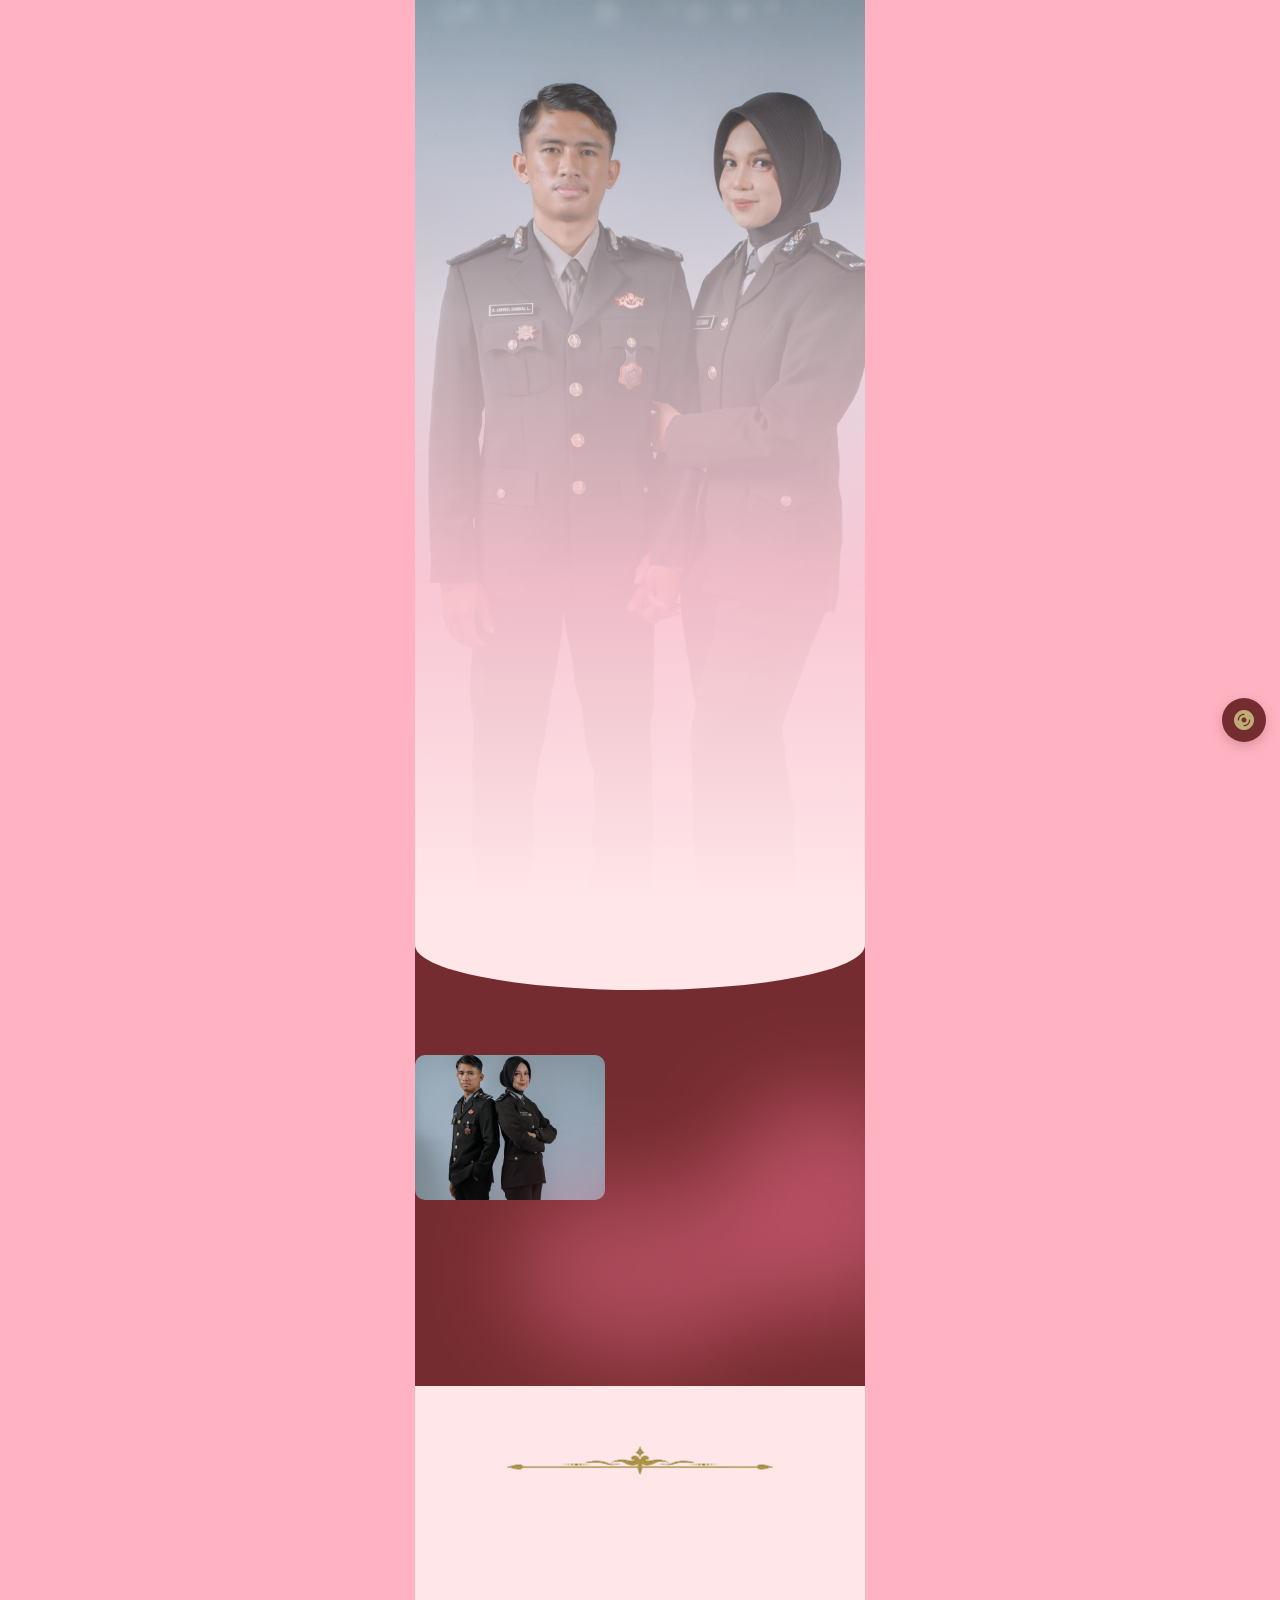
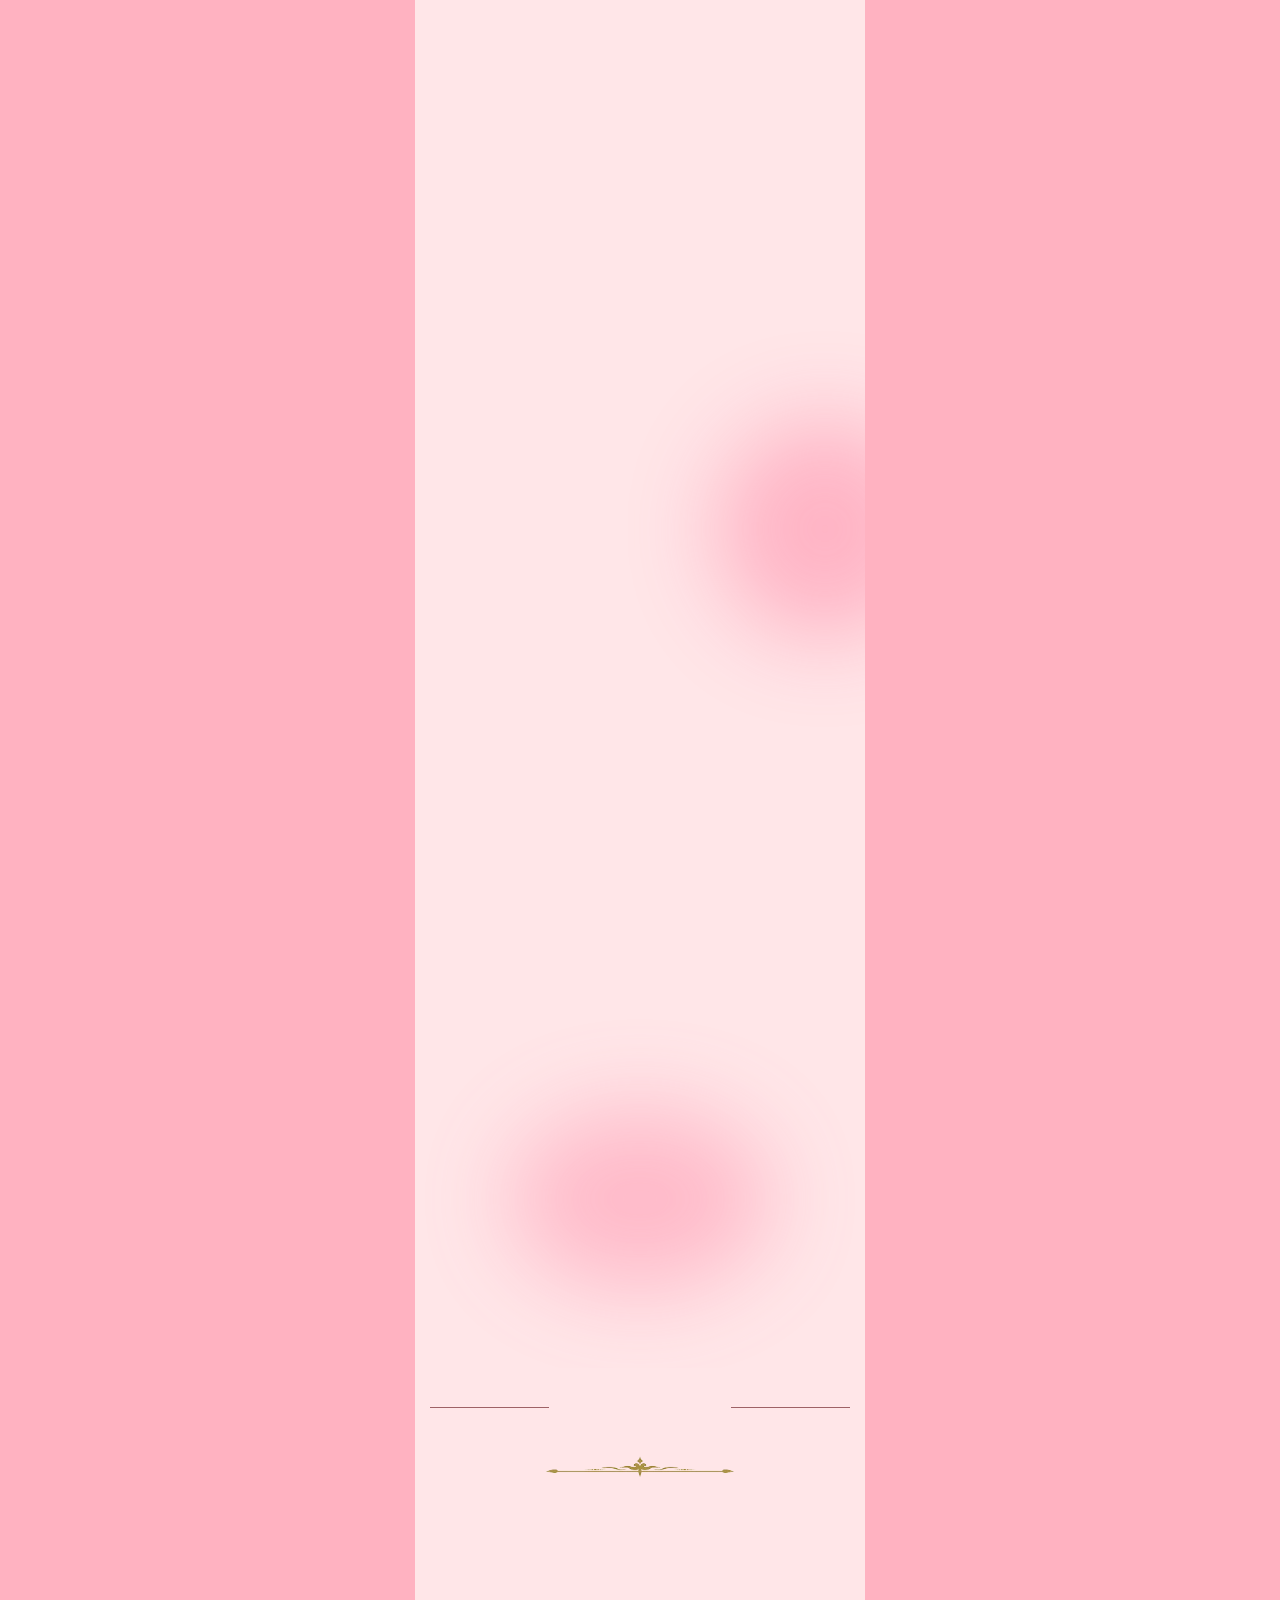
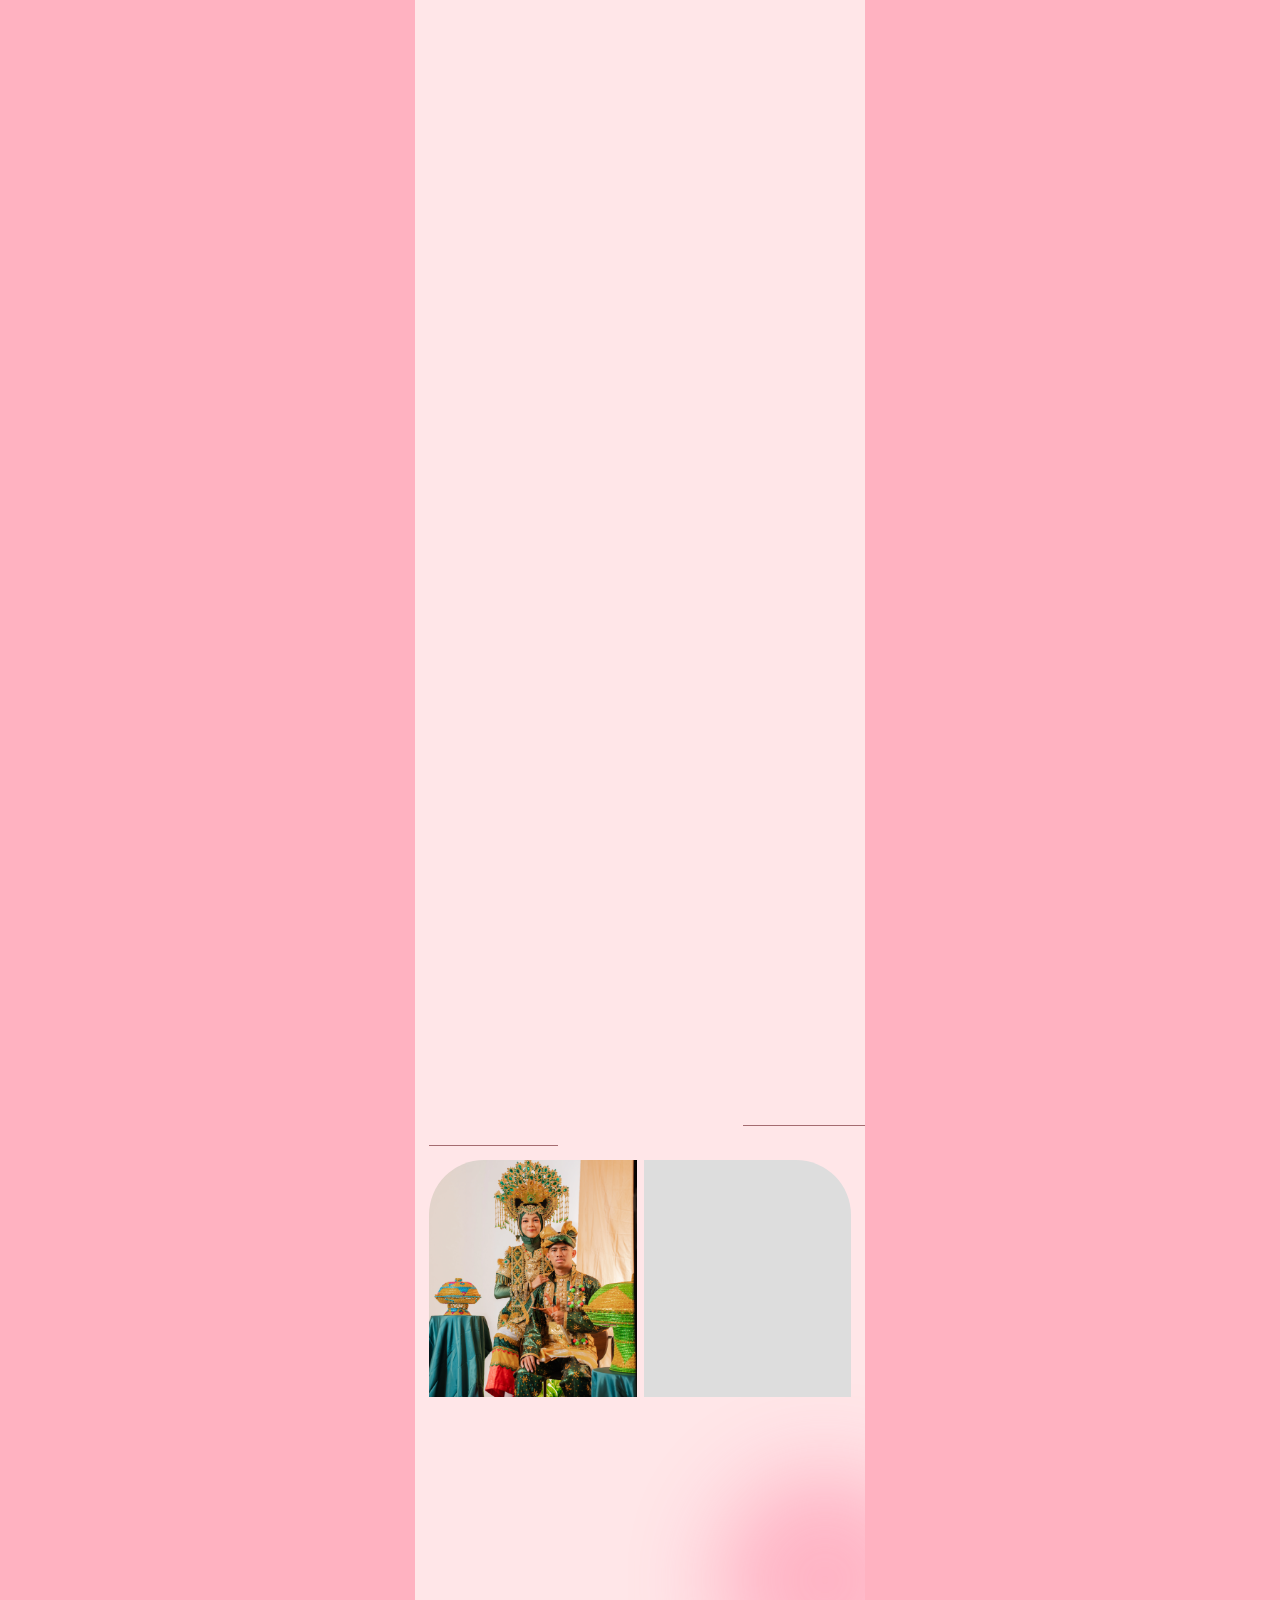
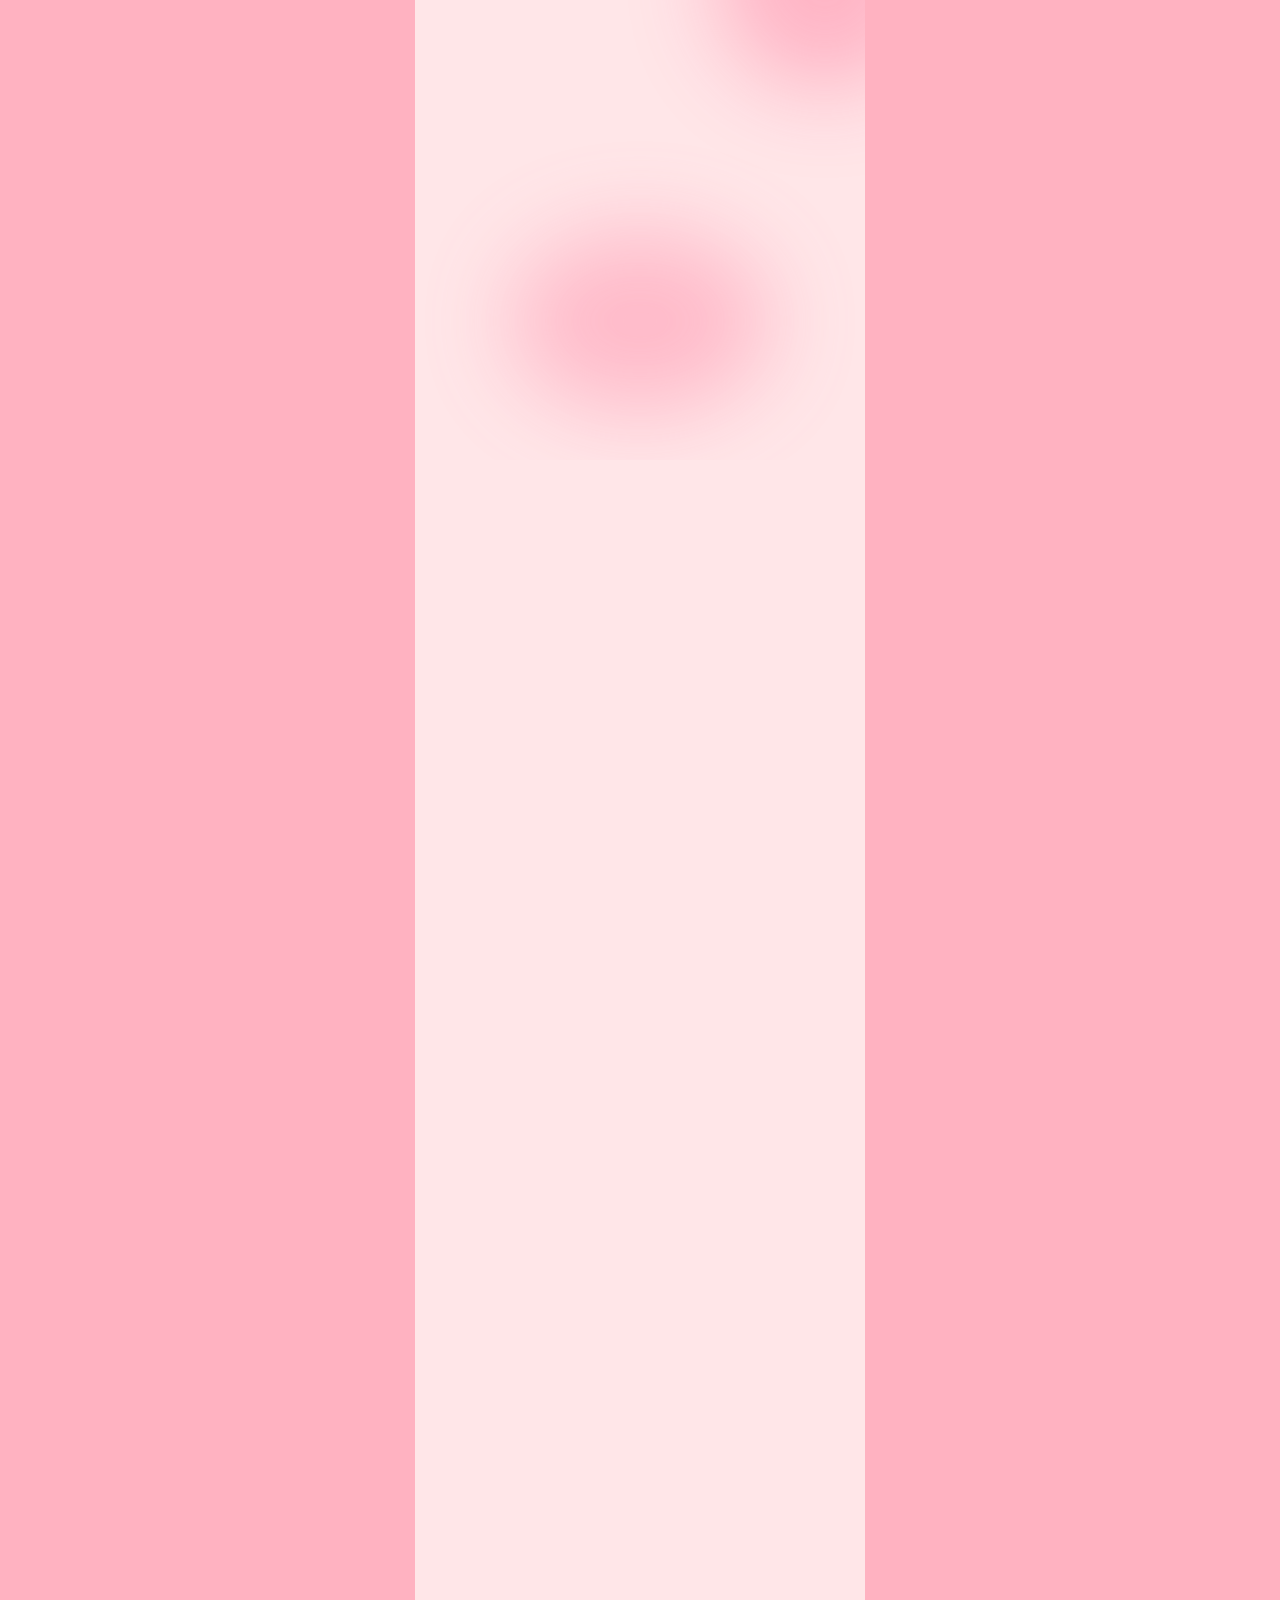
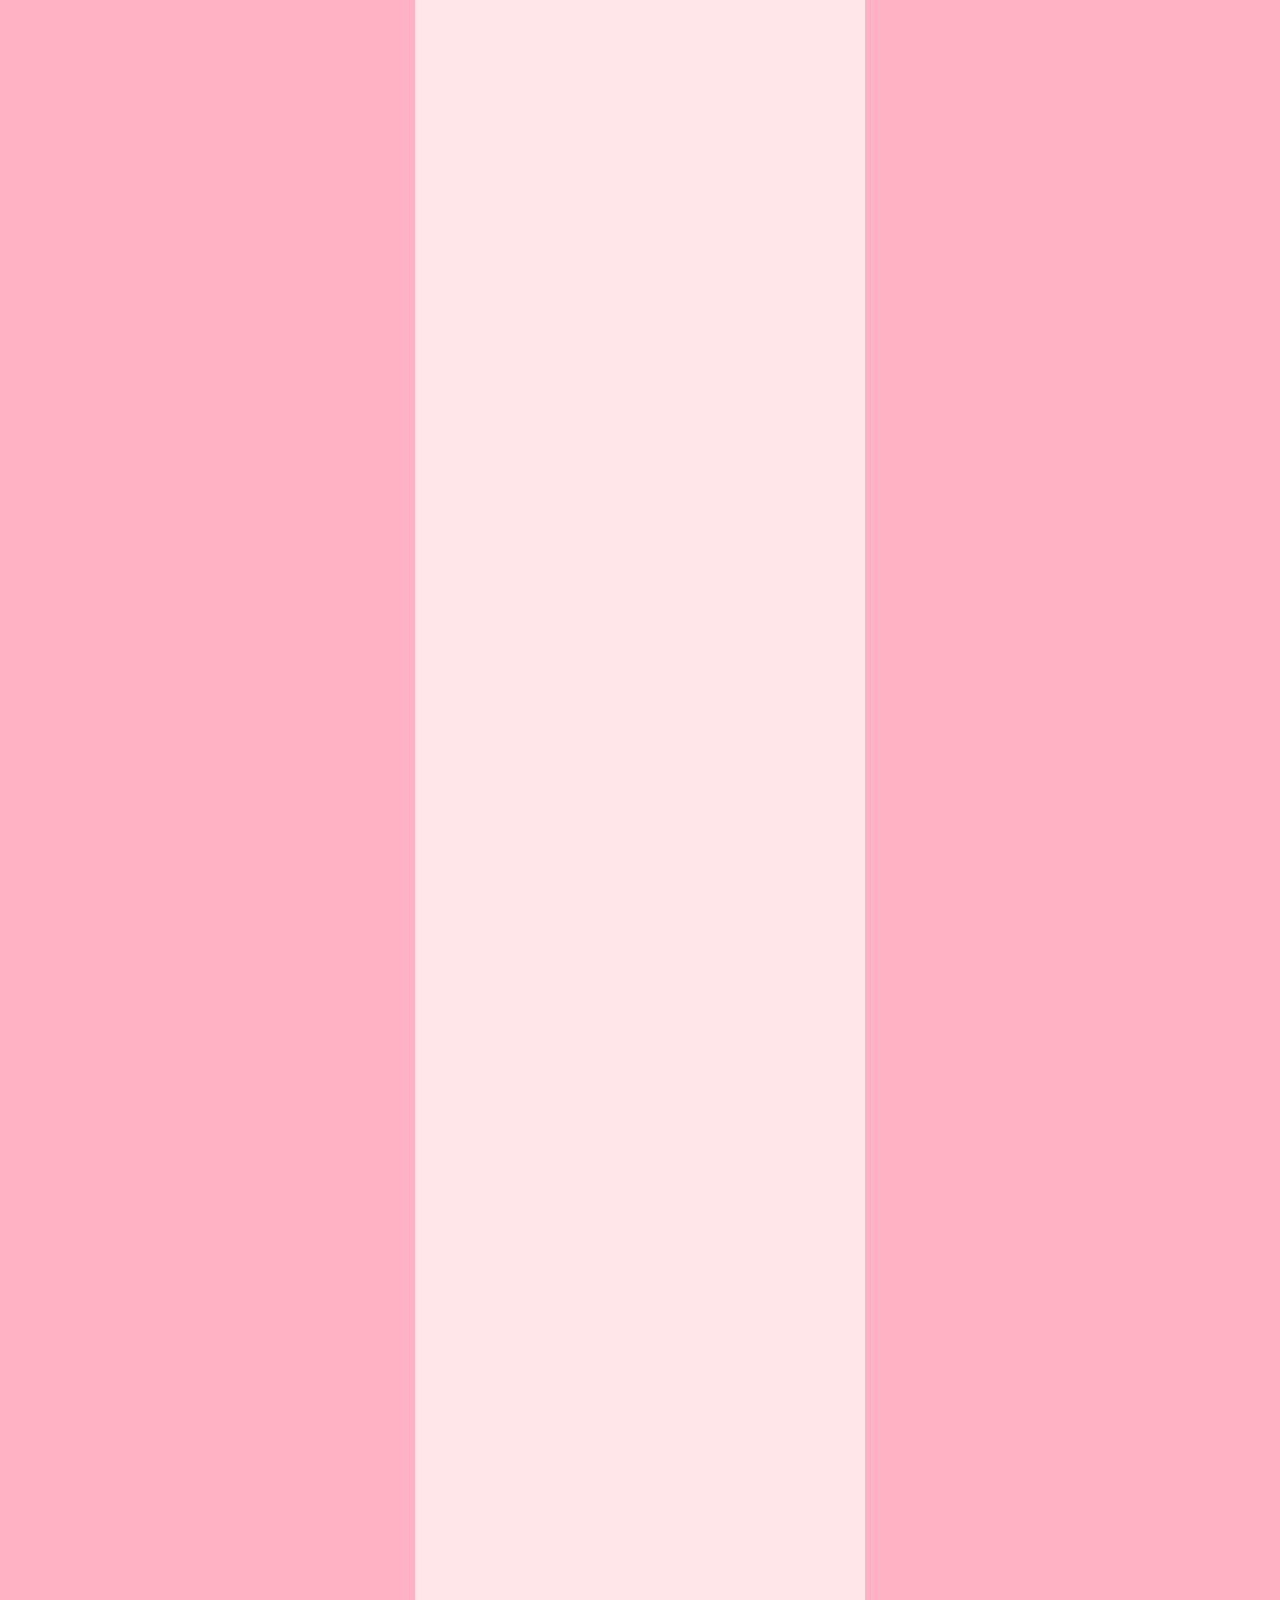
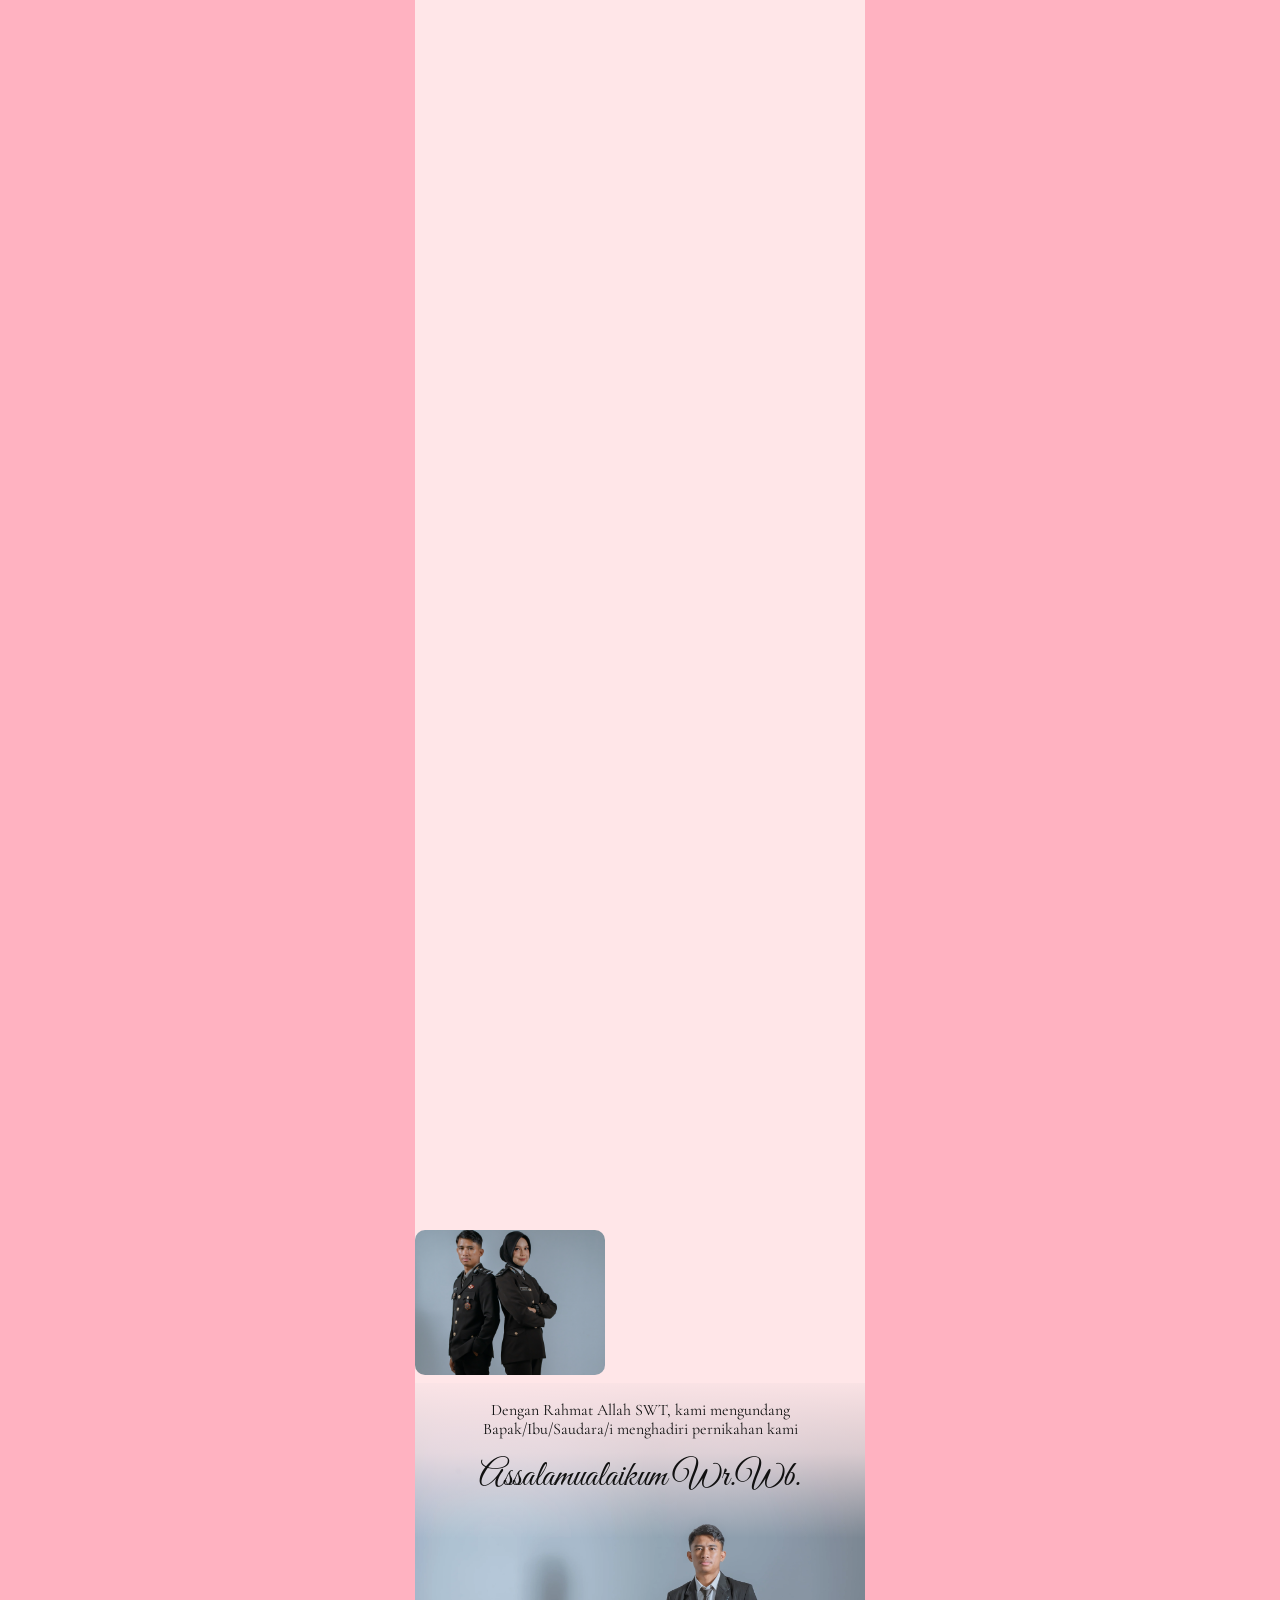
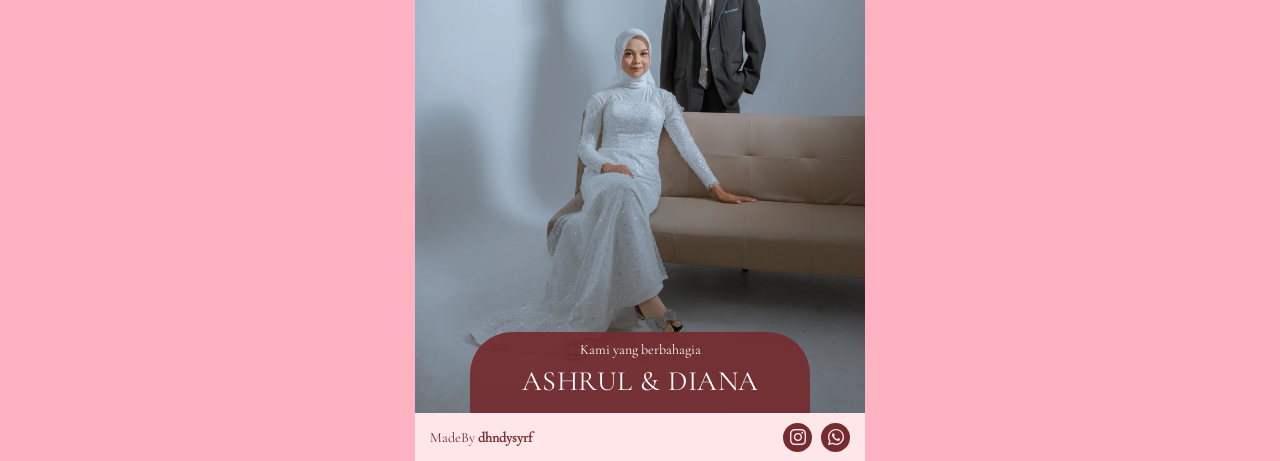
==== commit e716c84b: "Update project" ====
--- a/undangan/index.html
+++ b/undangan/index.html
@@ -53,7 +53,7 @@
 
         object-fit: cover;
 
-        object-position: 80%;
+        object-position: center;
       }
 
       /* =====================================================
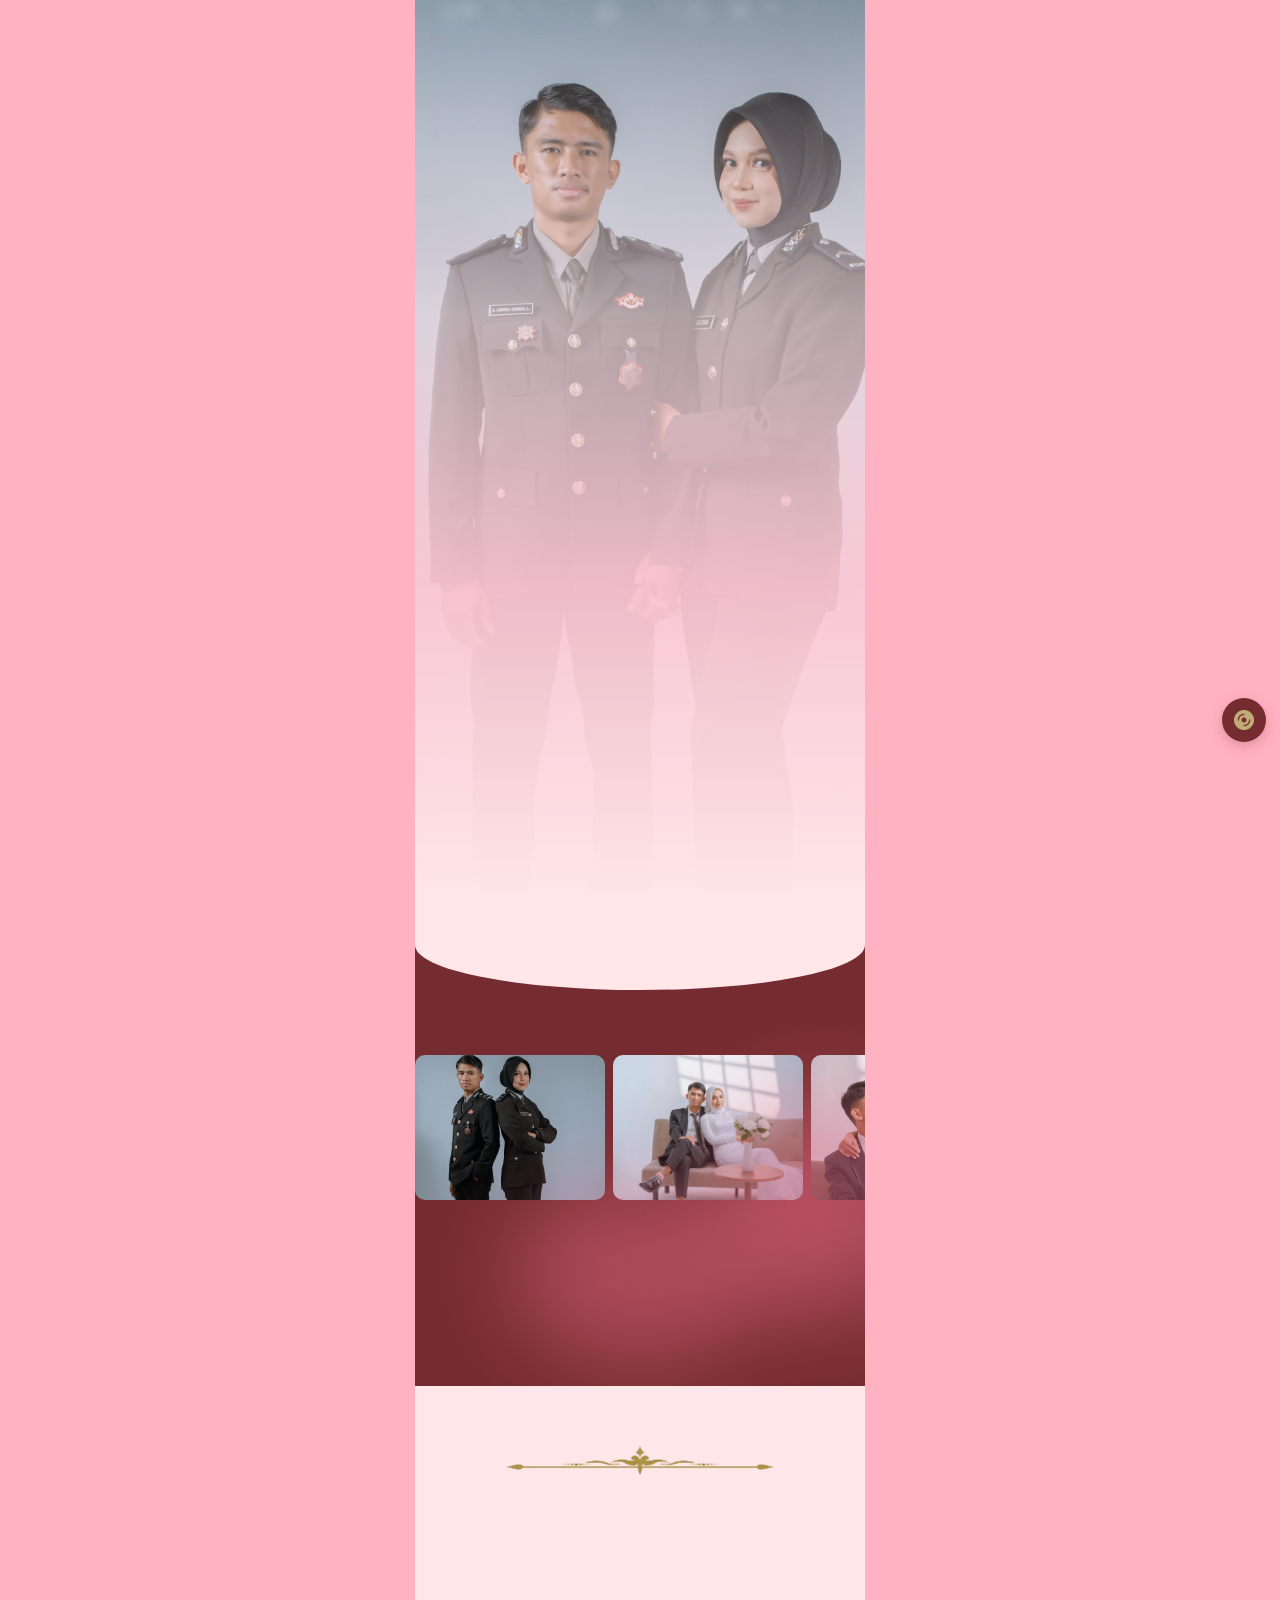
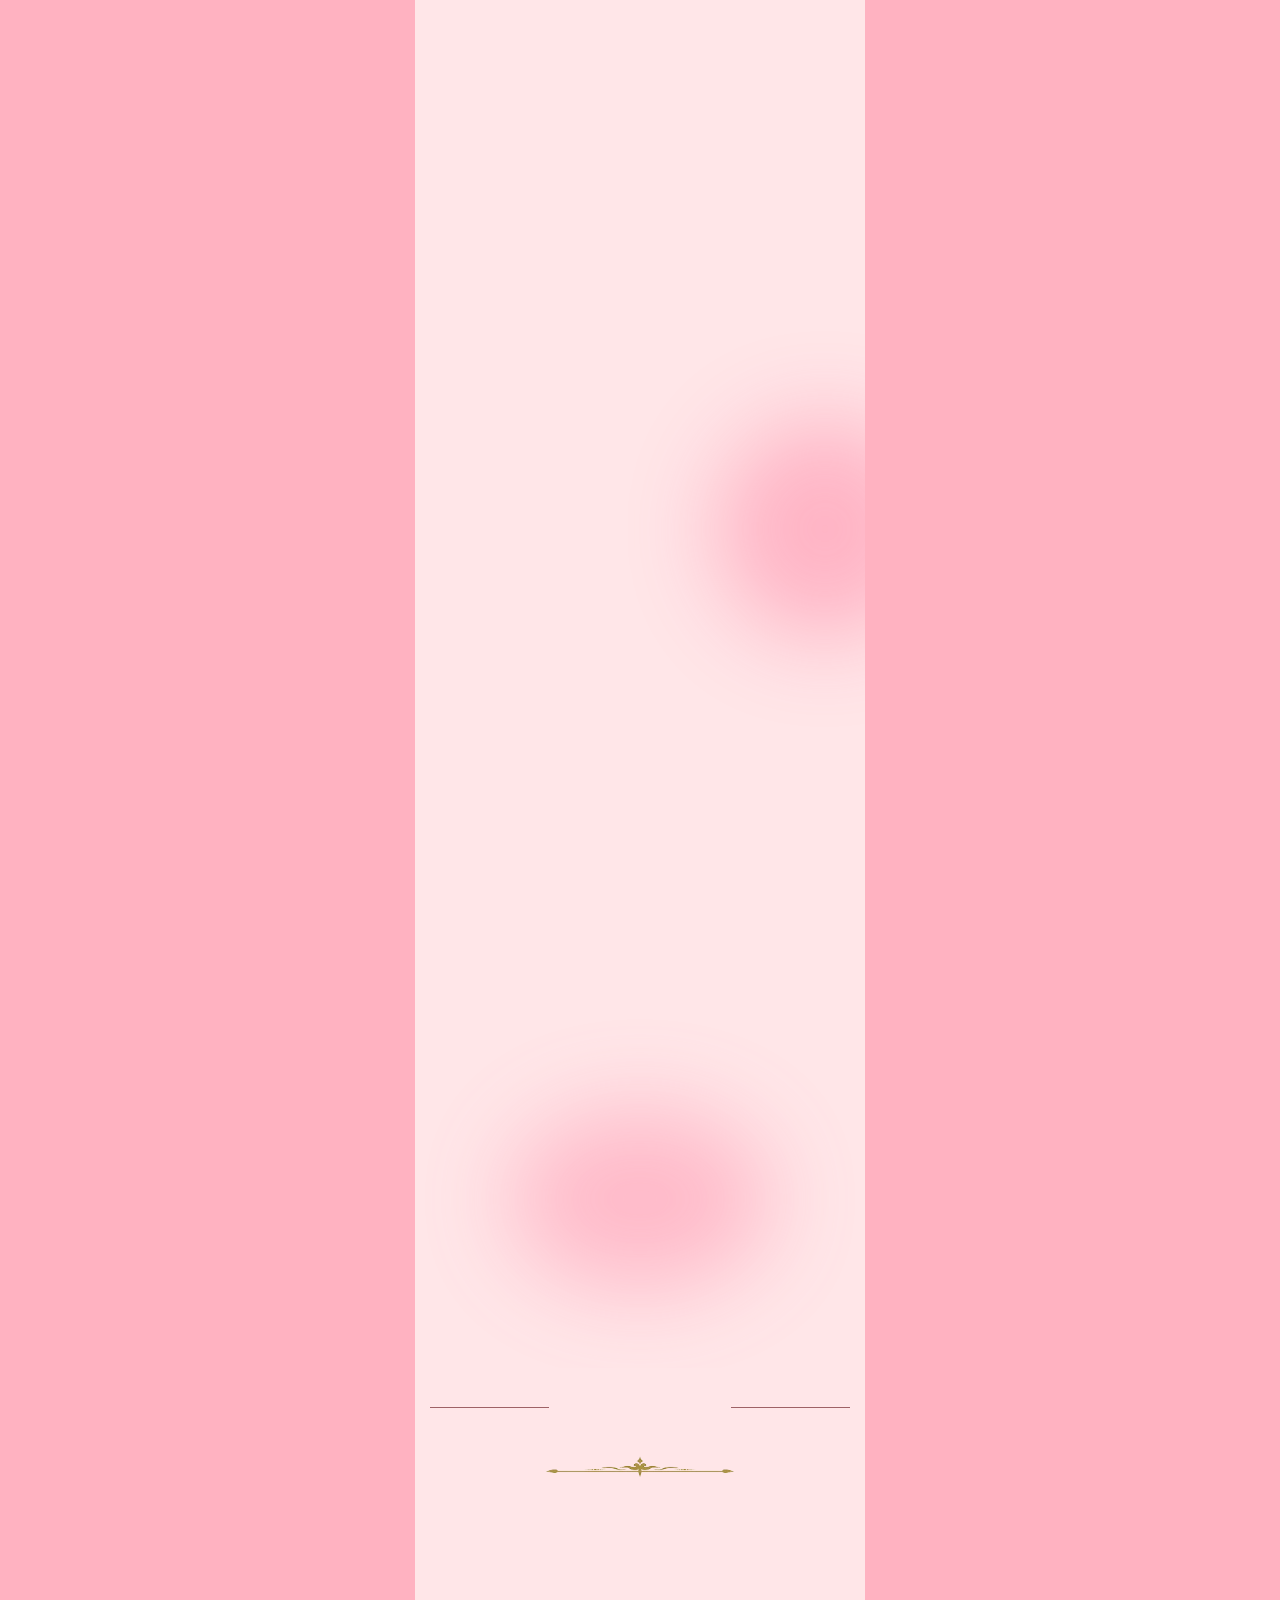
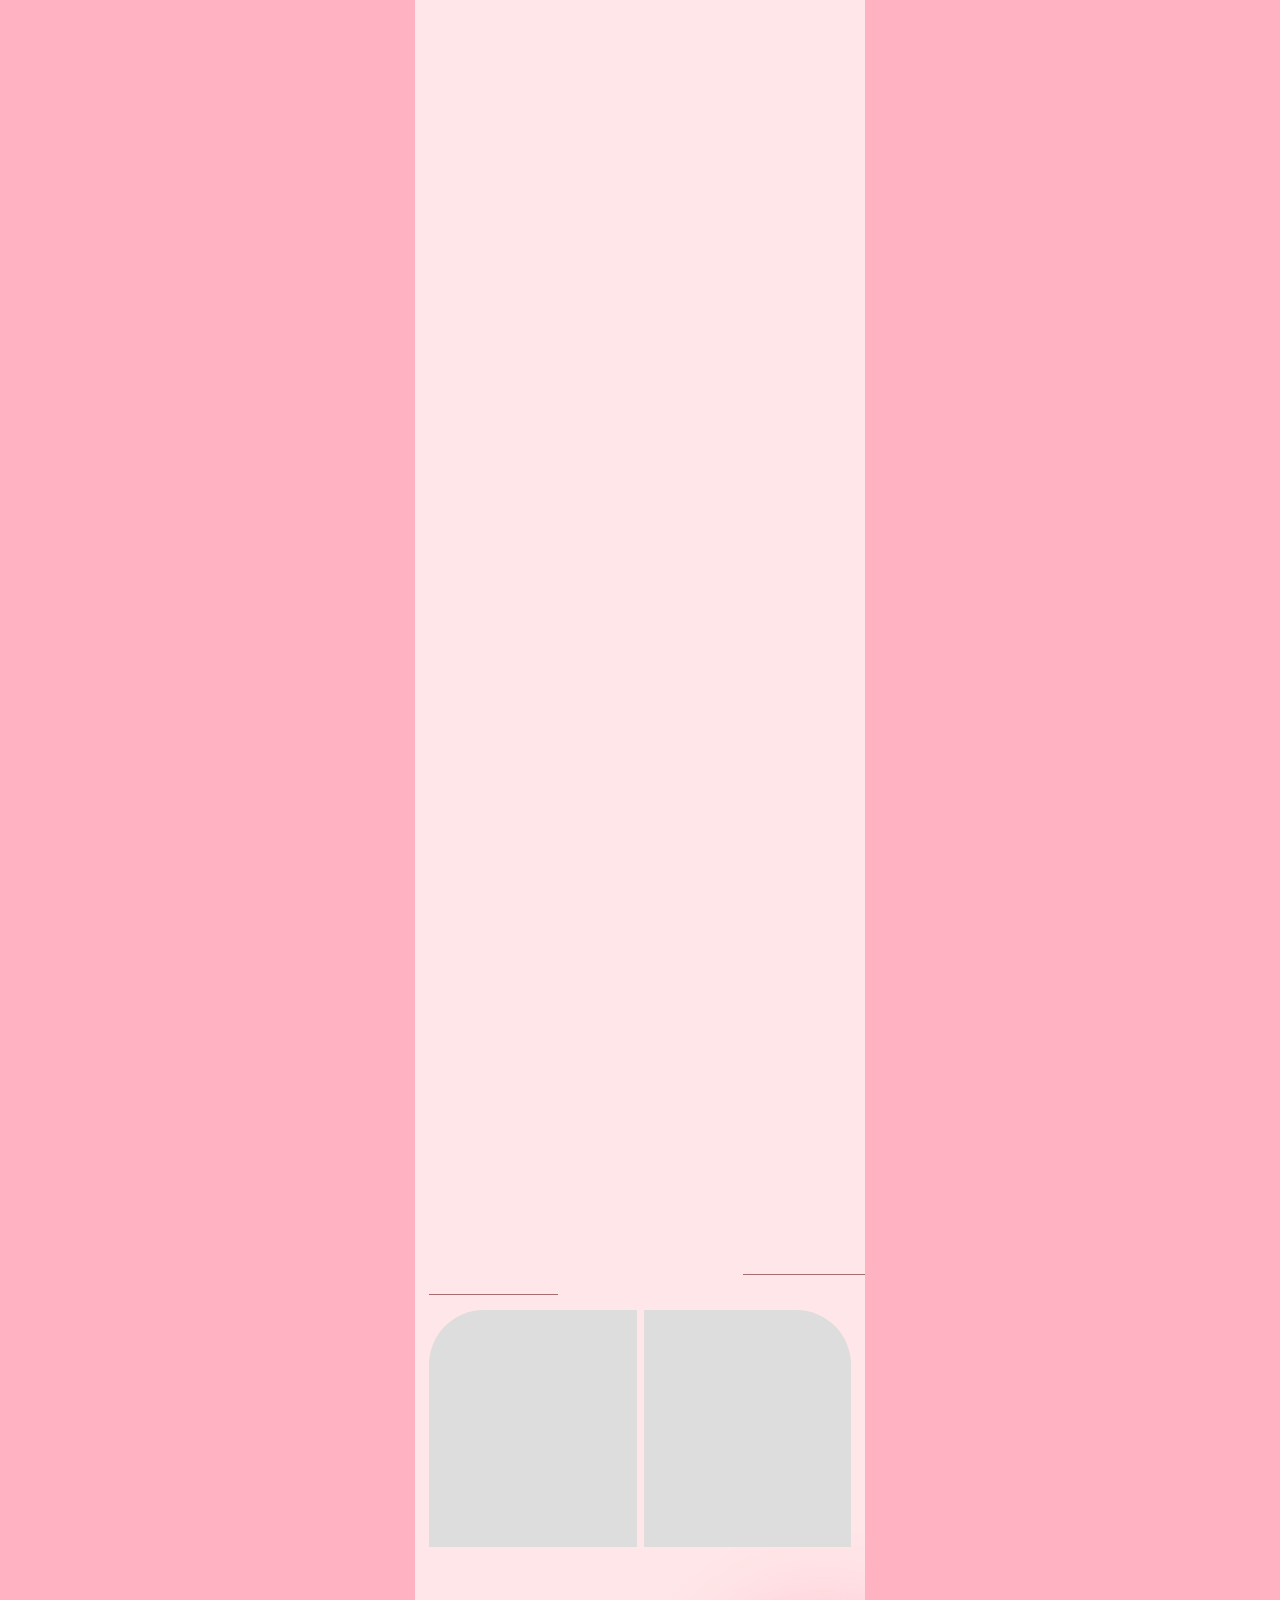
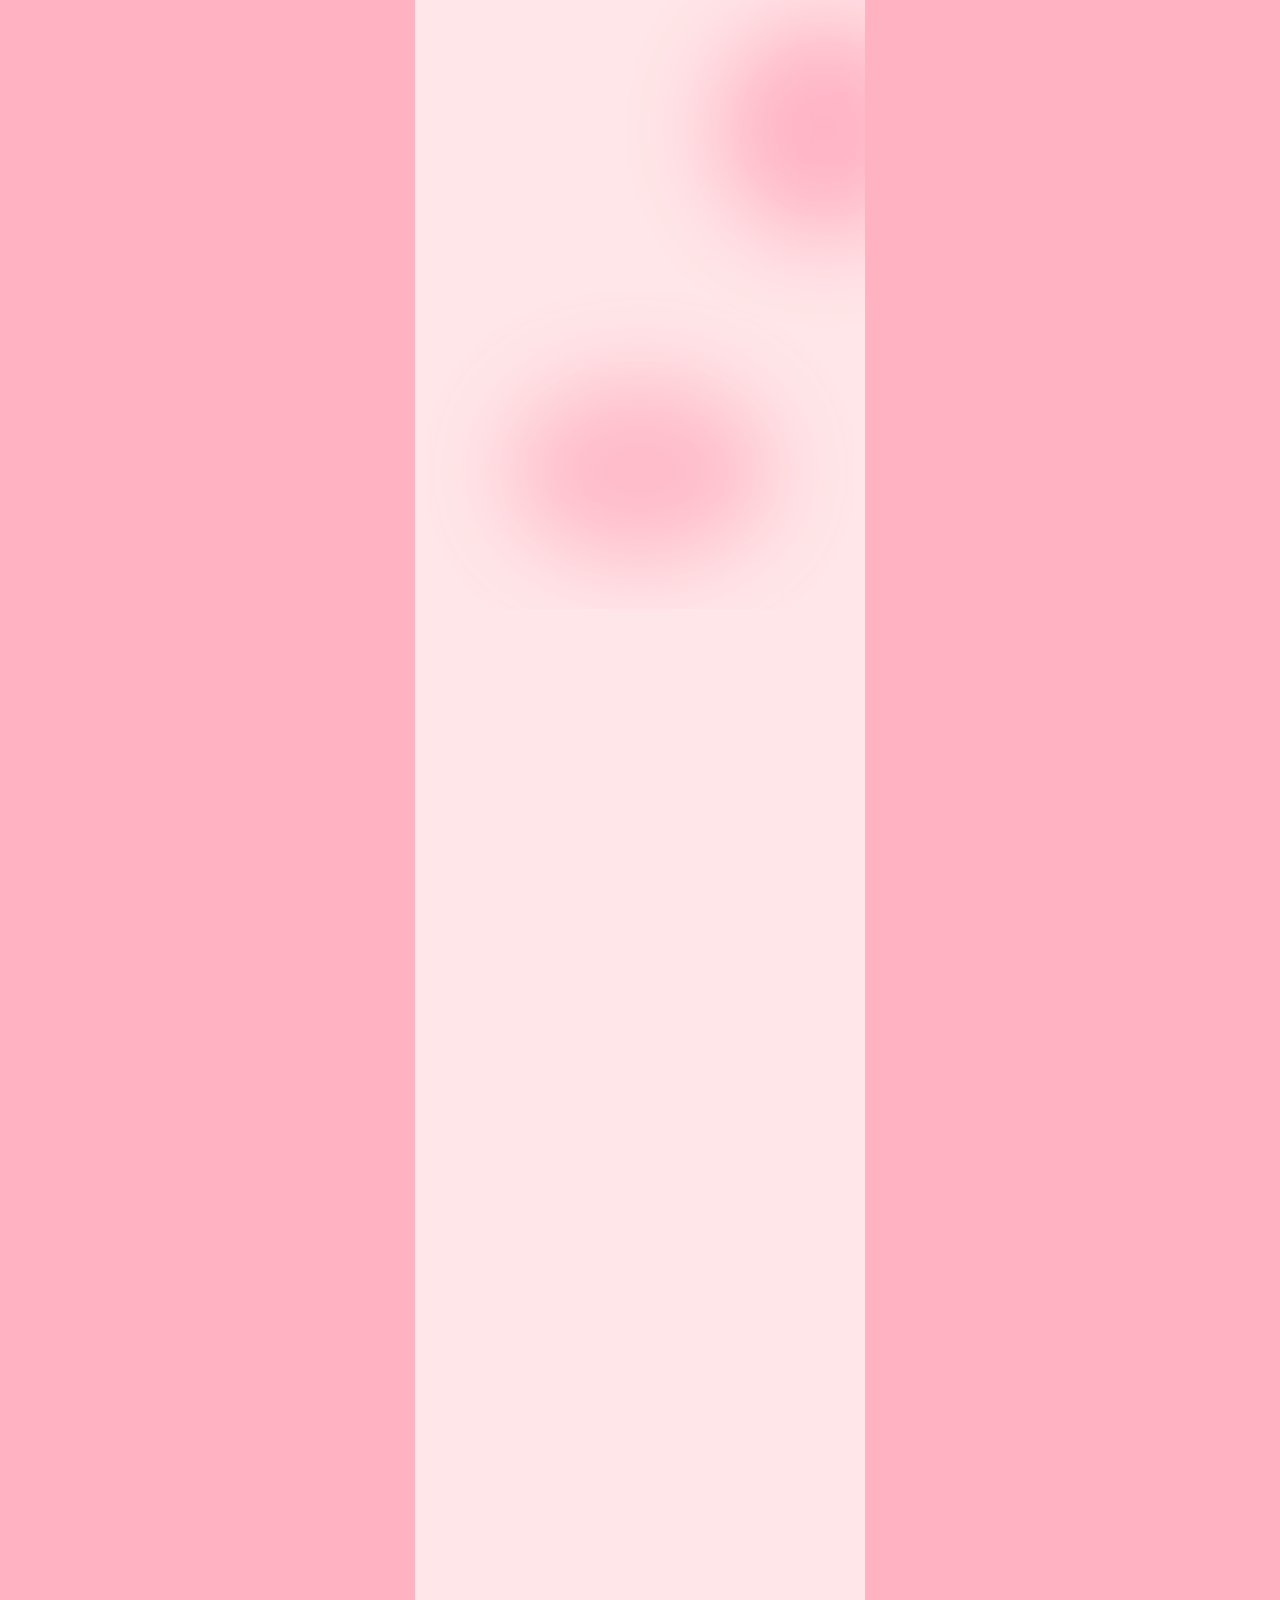
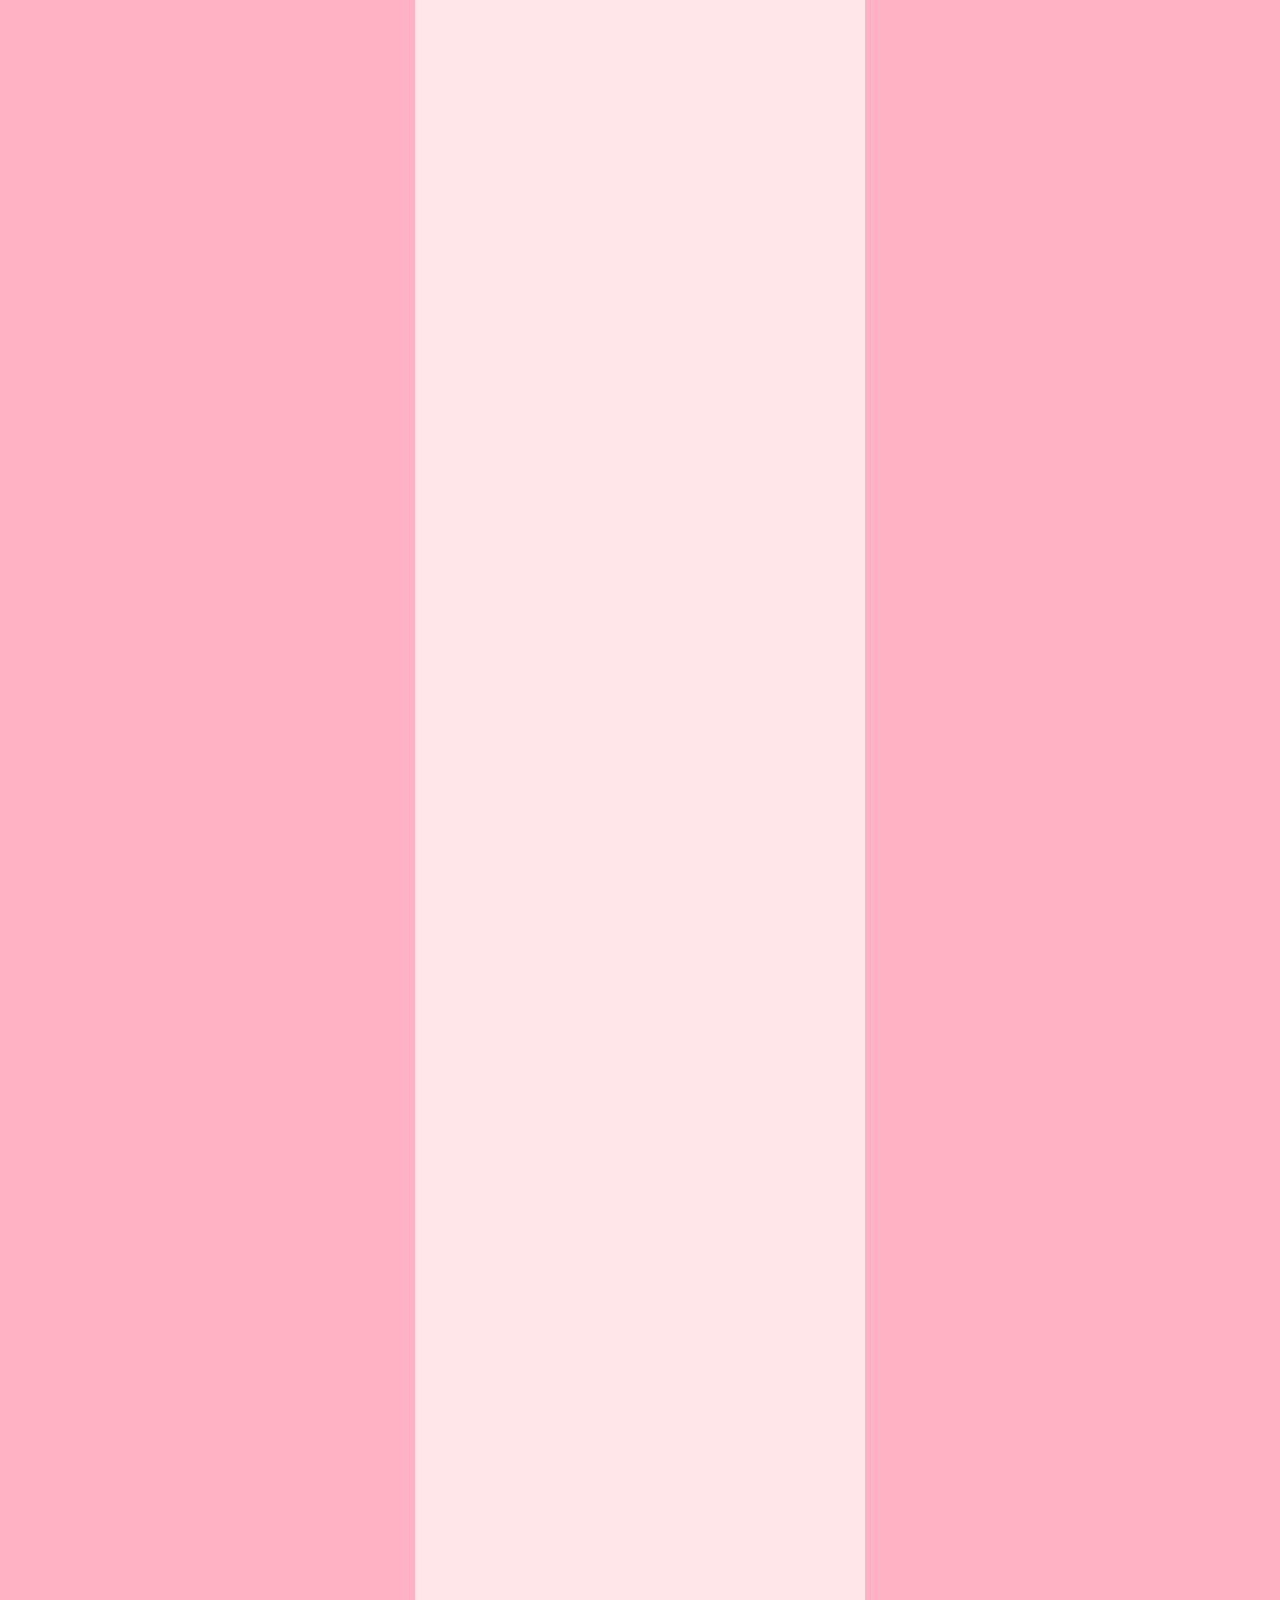
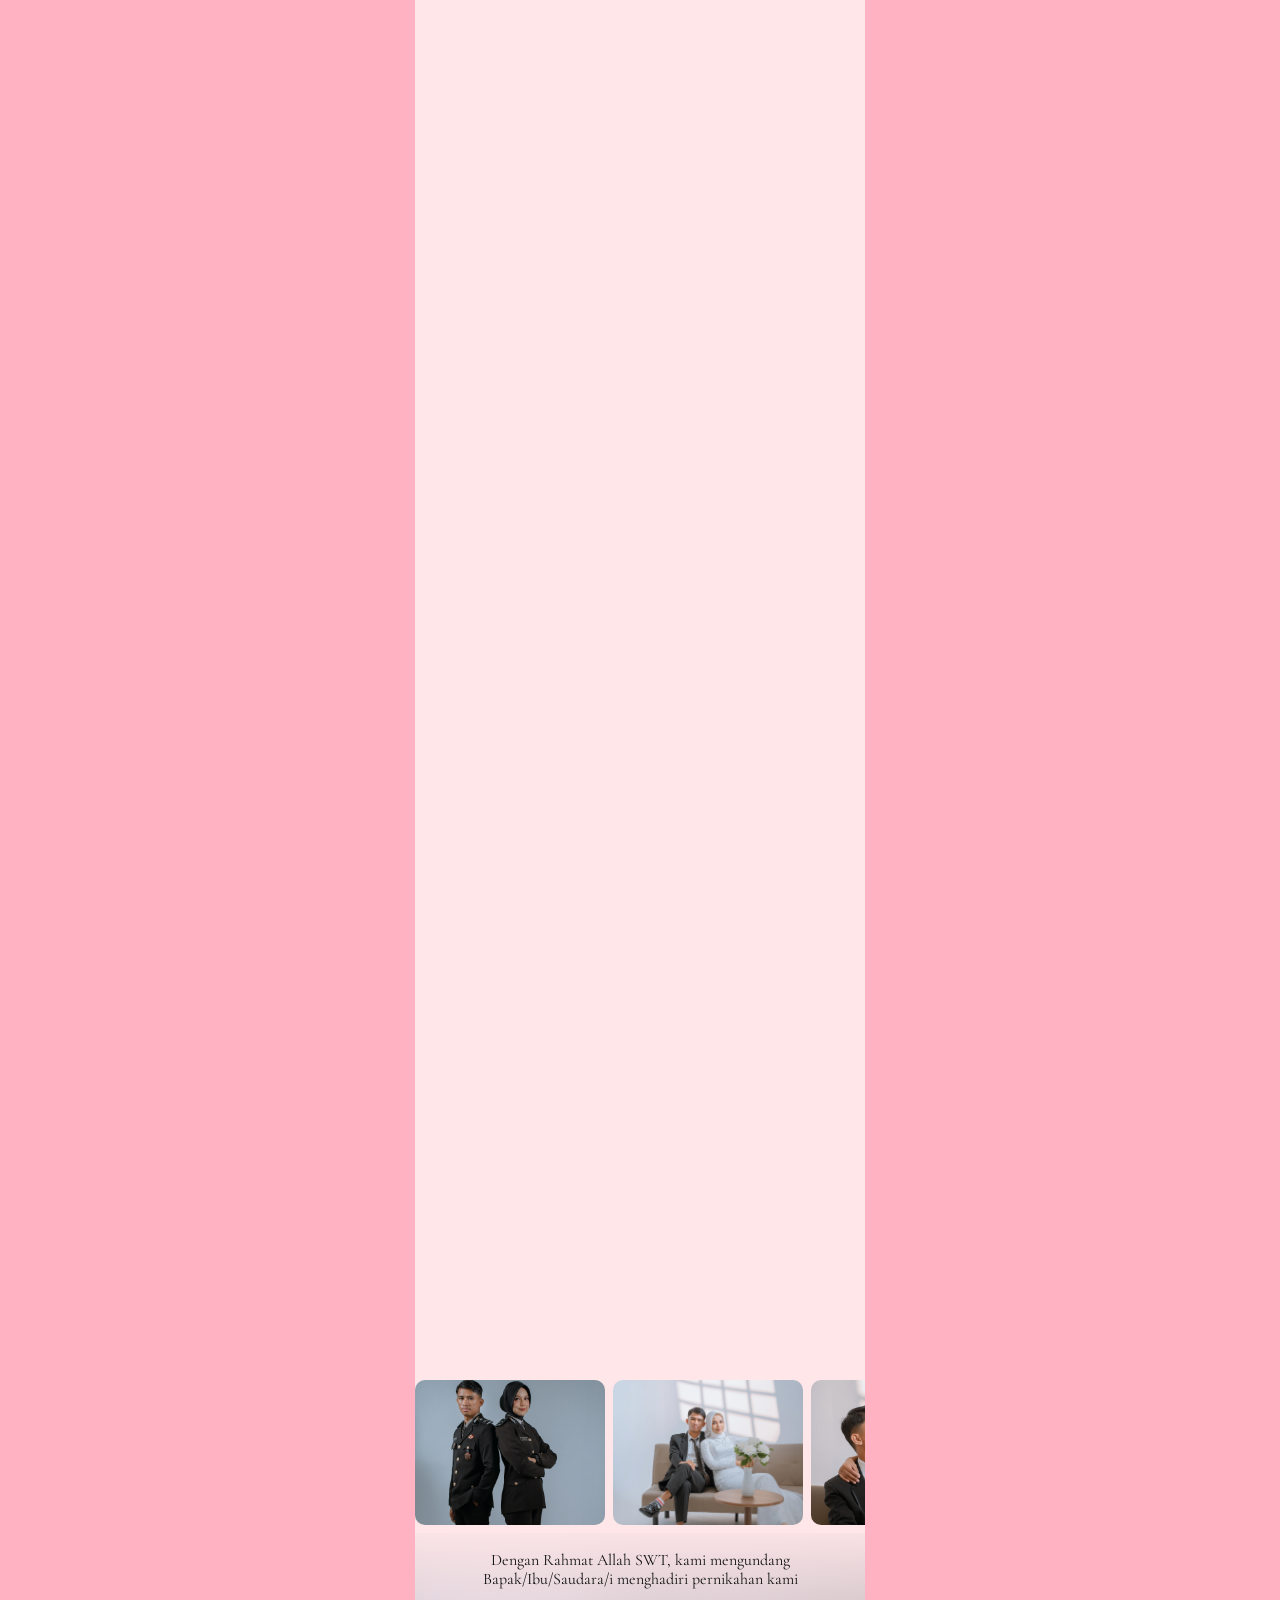
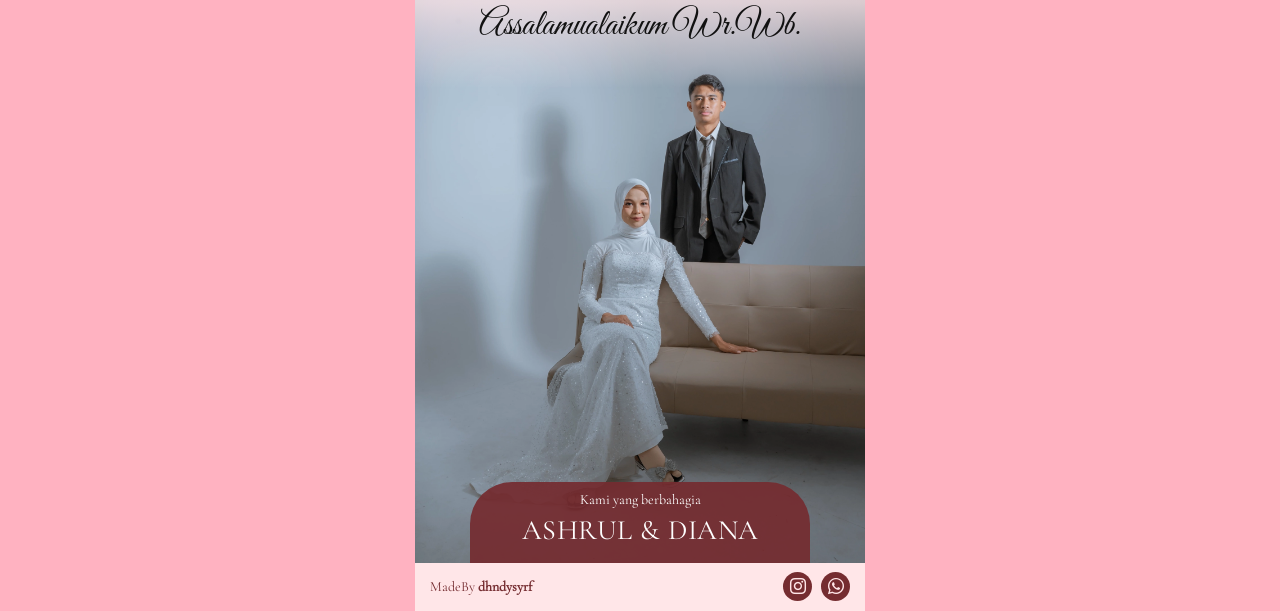
==== commit e2283bb9: "Update project" ====
--- a/undangan/index.html
+++ b/undangan/index.html
@@ -937,7 +937,7 @@
         top: 20px;
 
         width: 2px;
-        height: calc(100% - 303px);
+        height: calc(100% - 380px);
 
         background: var(--color-gold);
 
@@ -1092,6 +1092,7 @@
 ========================================================= */
 
       .story-info p {
+        text-align: justify;
         margin-top: 8px;
 
         font-family: "Cormorant Garamond", serif;
@@ -6091,7 +6092,7 @@
             </div>
 
             <div class="kutipan-slide">
-              <img src="/assets/images/webp/Foto-003.webp" alt="Foto pasangan" loading="lazy" decoding="async" />
+              <img src="/assets/images/webp/Foto-020.webp" alt="Foto pasangan" loading="lazy" decoding="async" />
             </div>
 
             <div class="kutipan-slide">
@@ -6113,7 +6114,7 @@
             </div>
 
             <div class="kutipan-slide">
-              <img src="/assets/images/webp/Foto-003.webp" alt="Foto pasangan" loading="lazy" decoding="async" />
+              <img src="/assets/images/webp/Foto-020.webp" alt="Foto pasangan" loading="lazy" decoding="async" />
             </div>
 
             <div class="kutipan-slide">
@@ -6272,20 +6273,18 @@
 
               <div class="story-content">
                 <img
-                  src="/assets/images/webp/Foto-005.webp"
+                  src="/assets/images/webp/Foto-019.webp"
                   class="story-image reveal-up reveal-delay-3"
                   alt="Our Story 2022" loading="lazy" decoding="async" />
 
                 <div class="story-info reveal-scroll">
                   <div class="story-title">
                     <h2 class="reveal-left reveal-delay-3" >Awal Bertemu</h2>
-                    <span class="reveal-right reveal-delay-3">2022</span>
+                    <span class="reveal-right reveal-delay-3">2021</span>
                   </div>
 
                   <p class="reveal-up reveal-delay-3">
-                    Lorem ipsum dolor sit amet, sint nulla laboris id do. Dolor
-                    nim ut minim nisi dolore fugiat ex magna nulla. Exercitation
-                    proident occaecat ut incididunt exercitation ullamco sint.
+                Tidak ada yang terjadi secara kebetulan semua telah dirangkai indah oleh Allah SWT. Berawal dari sebuah pertemuan sederhana di tahun 2021, obrolan kecil yang tak disangka perlahan menumbuhkan rasa nyaman. Seiring berjalannya waktu, kedekatan itu tumbuh secara alami dan menuntun kami untuk saling mengenal lebih jauh, menjadi awal manis dari perjalanan panjang yang membawa kami hingga ke titik ini.
                   </p>
                 </div>
               </div>
@@ -6297,20 +6296,18 @@
 
               <div class="story-content">
                 <img
-                  src="/assets/images/webp/Foto-003.webp"
+                  src="/assets/images/webp/Foto-005.webp"
                   class="story-image reveal-up reveal-delay-3"
                   alt="Our Story 2025" loading="lazy" decoding="async" />
 
                 <div class="story-info">
                   <div class="story-title">
-                    <h2 class="reveal-left reveal-delay-3">Komitmen</h2>
-                    <span class="reveal-right reveal-delay-3">2025</span>
+                    <h2 class="reveal-left reveal-delay-3">Lamaran</h2>
+                    <span class="reveal-right reveal-delay-3">2023</span>
                   </div>
 
                   <p class="reveal-up reveal-delay-6">
-                    Lorem ipsum dolor sit amet, sint nulla laboris id do. Dolor
-                    nim ut minim nisi dolore fugiat ex magna nulla. Exercitation
-                    proident occaecat ut incididunt exercitation ullamco sint.
+                    Perjalanan kami bukan tanpa ujian dan cerita. Namun setiap proses yang dilewati justru membawa kami semakin yakin satu sama lain. Sampai pada akhirnya, pada 11 Juli 2023 kami dipertemukan dalam sebuah ikatan yang penuh doa dan restu keluarga.
                   </p>
                 </div>
               </div>
@@ -6333,14 +6330,13 @@
 
                 <div class="story-info">
                   <div class="story-title">
-                    <h2 class="reveal-left reveal-delay-3">Akhir Cerita</h2>
+                    <h2 class="reveal-left reveal-delay-3">Pernikahan</h2>
                     <span class="reveal-right reveal-delay-3">2026</span>
                   </div>
 
                   <p class="reveal-scroll reveal-up reveal-delay-5">
-                    Lorem ipsum dolor sit amet, sint nulla laboris id do. Dolor
-                    nim ut minim nisi dolore fugiat ex magna nulla. Exercitation
-                    proident occaecat ut incididunt exercitation ullamco sint.
+                   Kami percaya, bukan karena bertemu lalu berjodoh. Tetapi karena berjodoh, maka Allah mempertemukan kami dengan cara terbaik-Nya. Dan dengan penuh rasa syukur kami memutuskan untuk mengikrarkan janji suci pernikahan pada 16 September 2026. 
+Sebagaimana perkataan Ali bin Abi Thalib : “Apa yang menjadi takdirmu, akan menemukan jalannya untuk menemukanmu.
                   </p>
                 </div>
               </div>
@@ -7431,7 +7427,7 @@
             </div>
 
             <div class="kutipan-slide">
-              <img src="/assets/images/webp/Foto-003.webp" alt="Foto pasangan" loading="lazy" decoding="async" />
+              <img src="/assets/images/webp/Foto-020.webp" alt="Foto pasangan" loading="lazy" decoding="async" />
             </div>
 
             <div class="kutipan-slide">
@@ -7455,7 +7451,7 @@
             </div>
 
             <div class="kutipan-slide">
-              <img src="/assets/images/webp/Foto-003.webp" alt="Foto pasangan" loading="lazy" decoding="async" />
+              <img src="/assets/images/webp/Foto-020.webp" alt="Foto pasangan" loading="lazy" decoding="async" />
             </div>
 
             <div class="kutipan-slide">
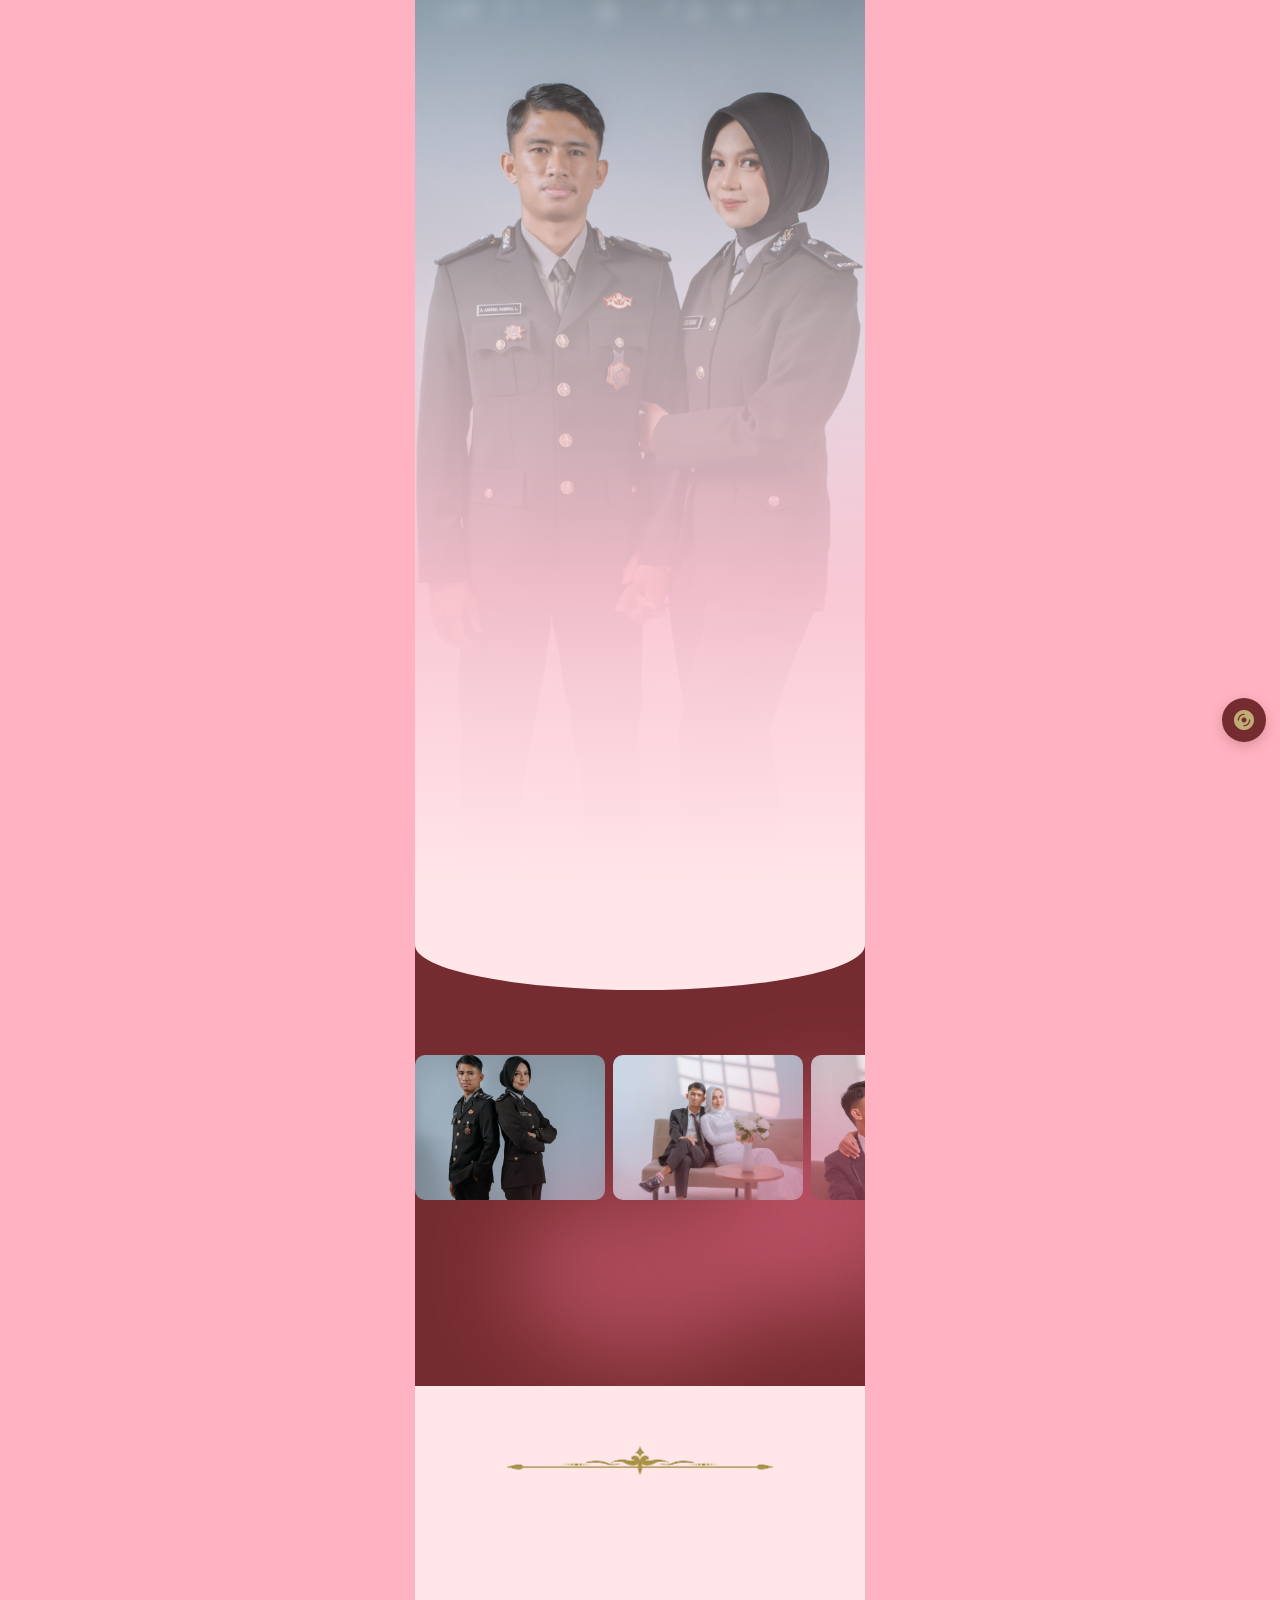
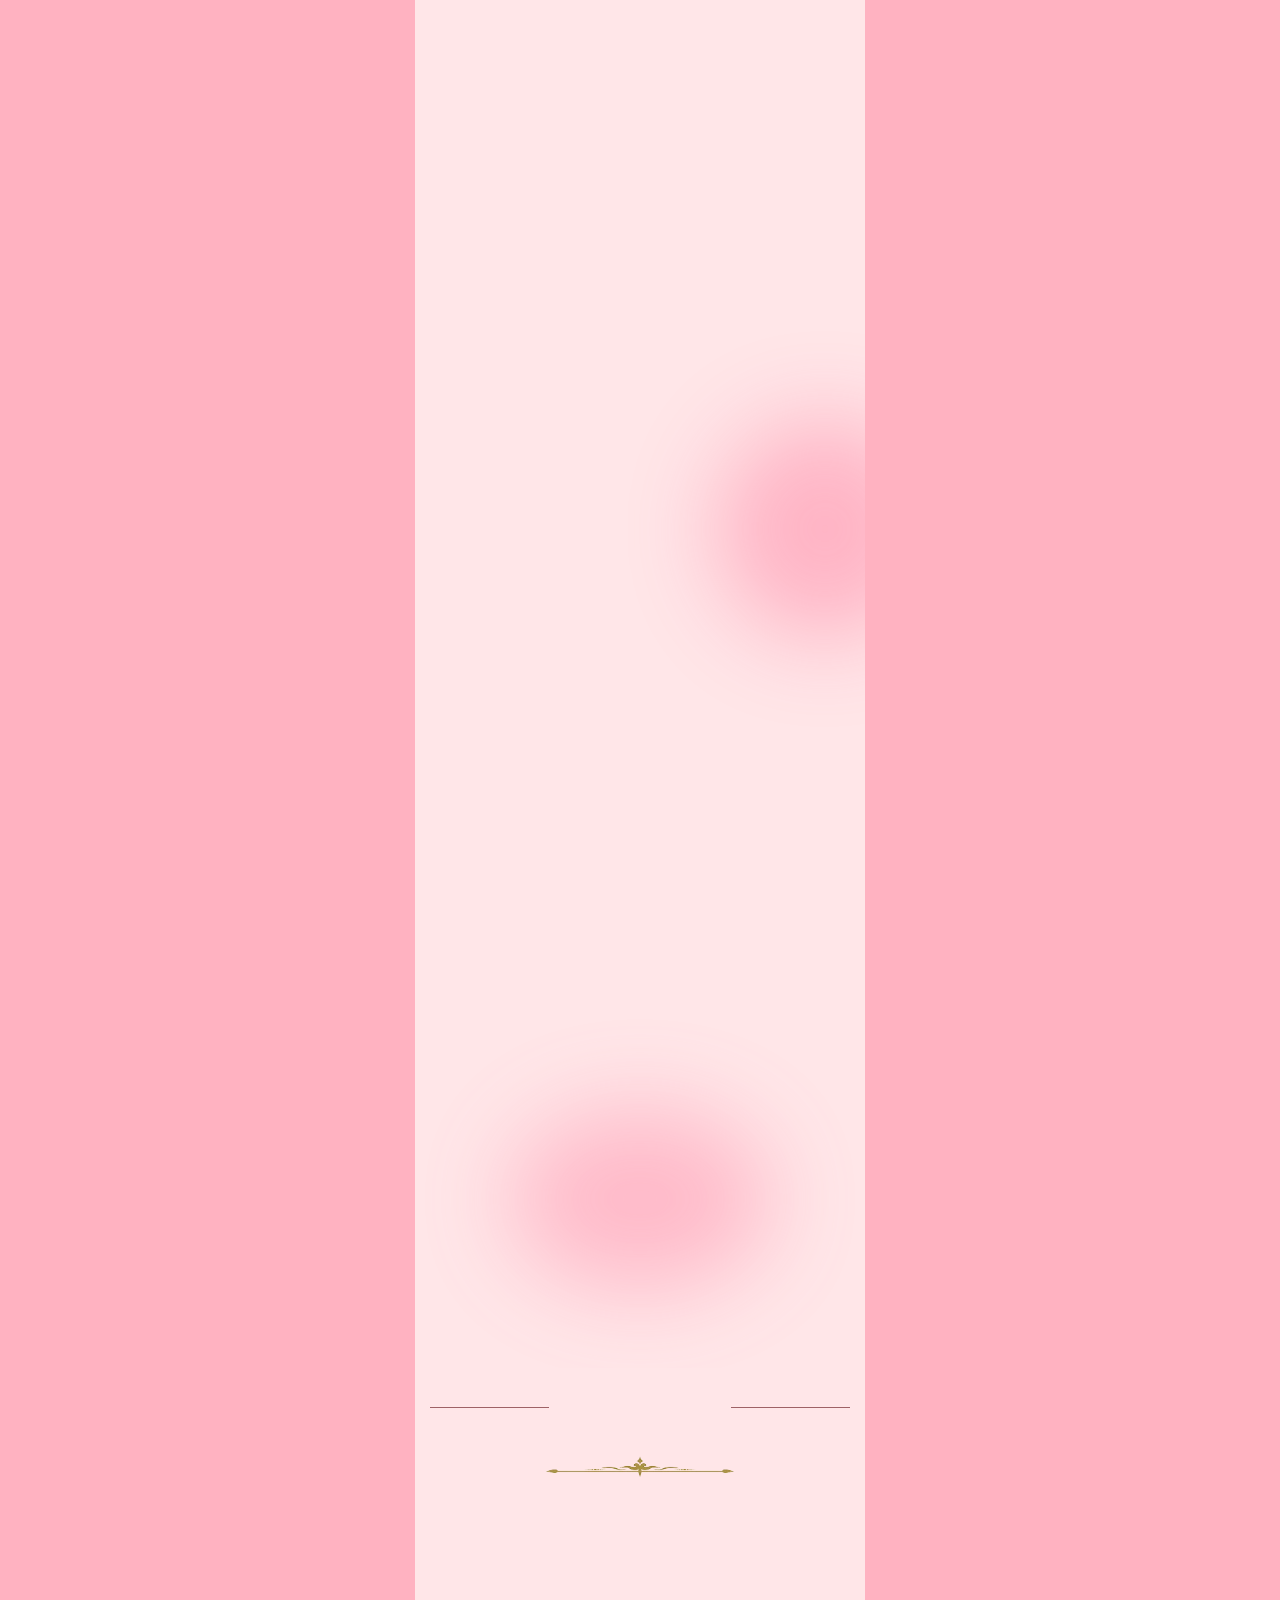
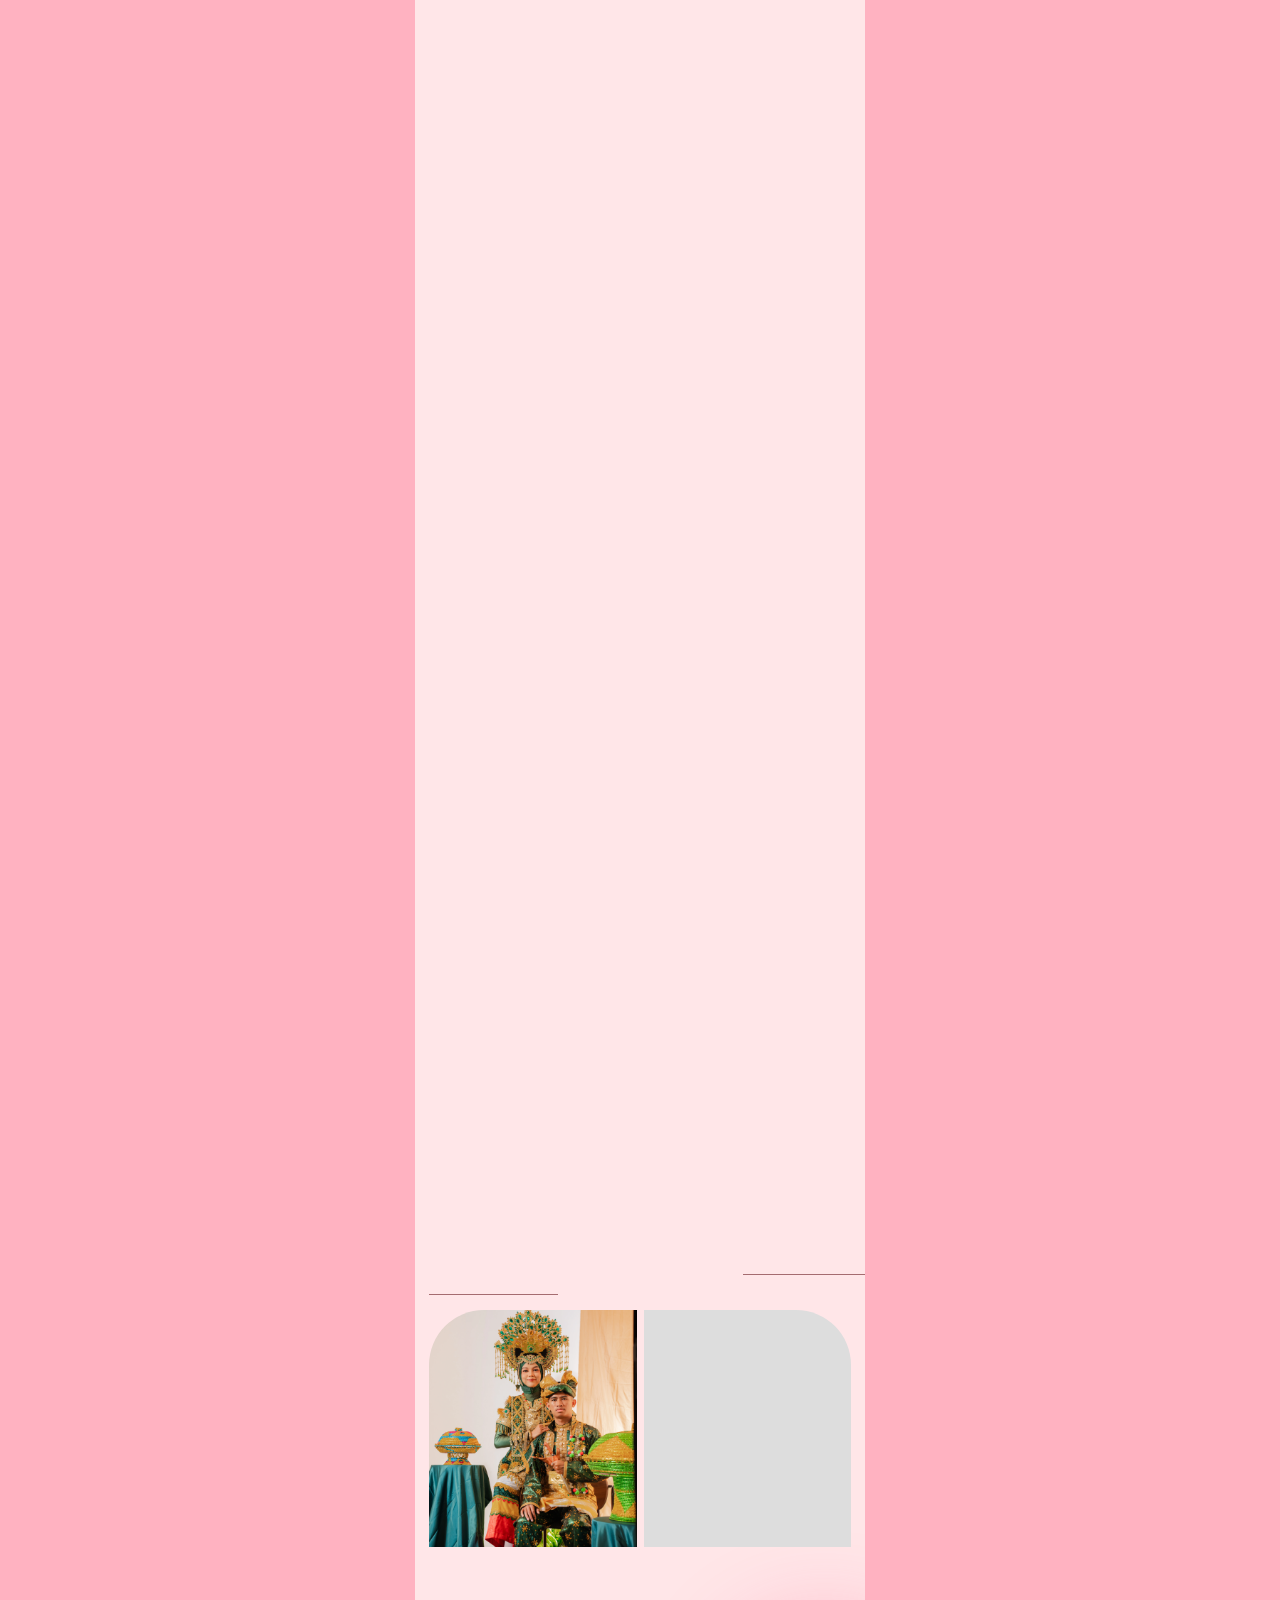
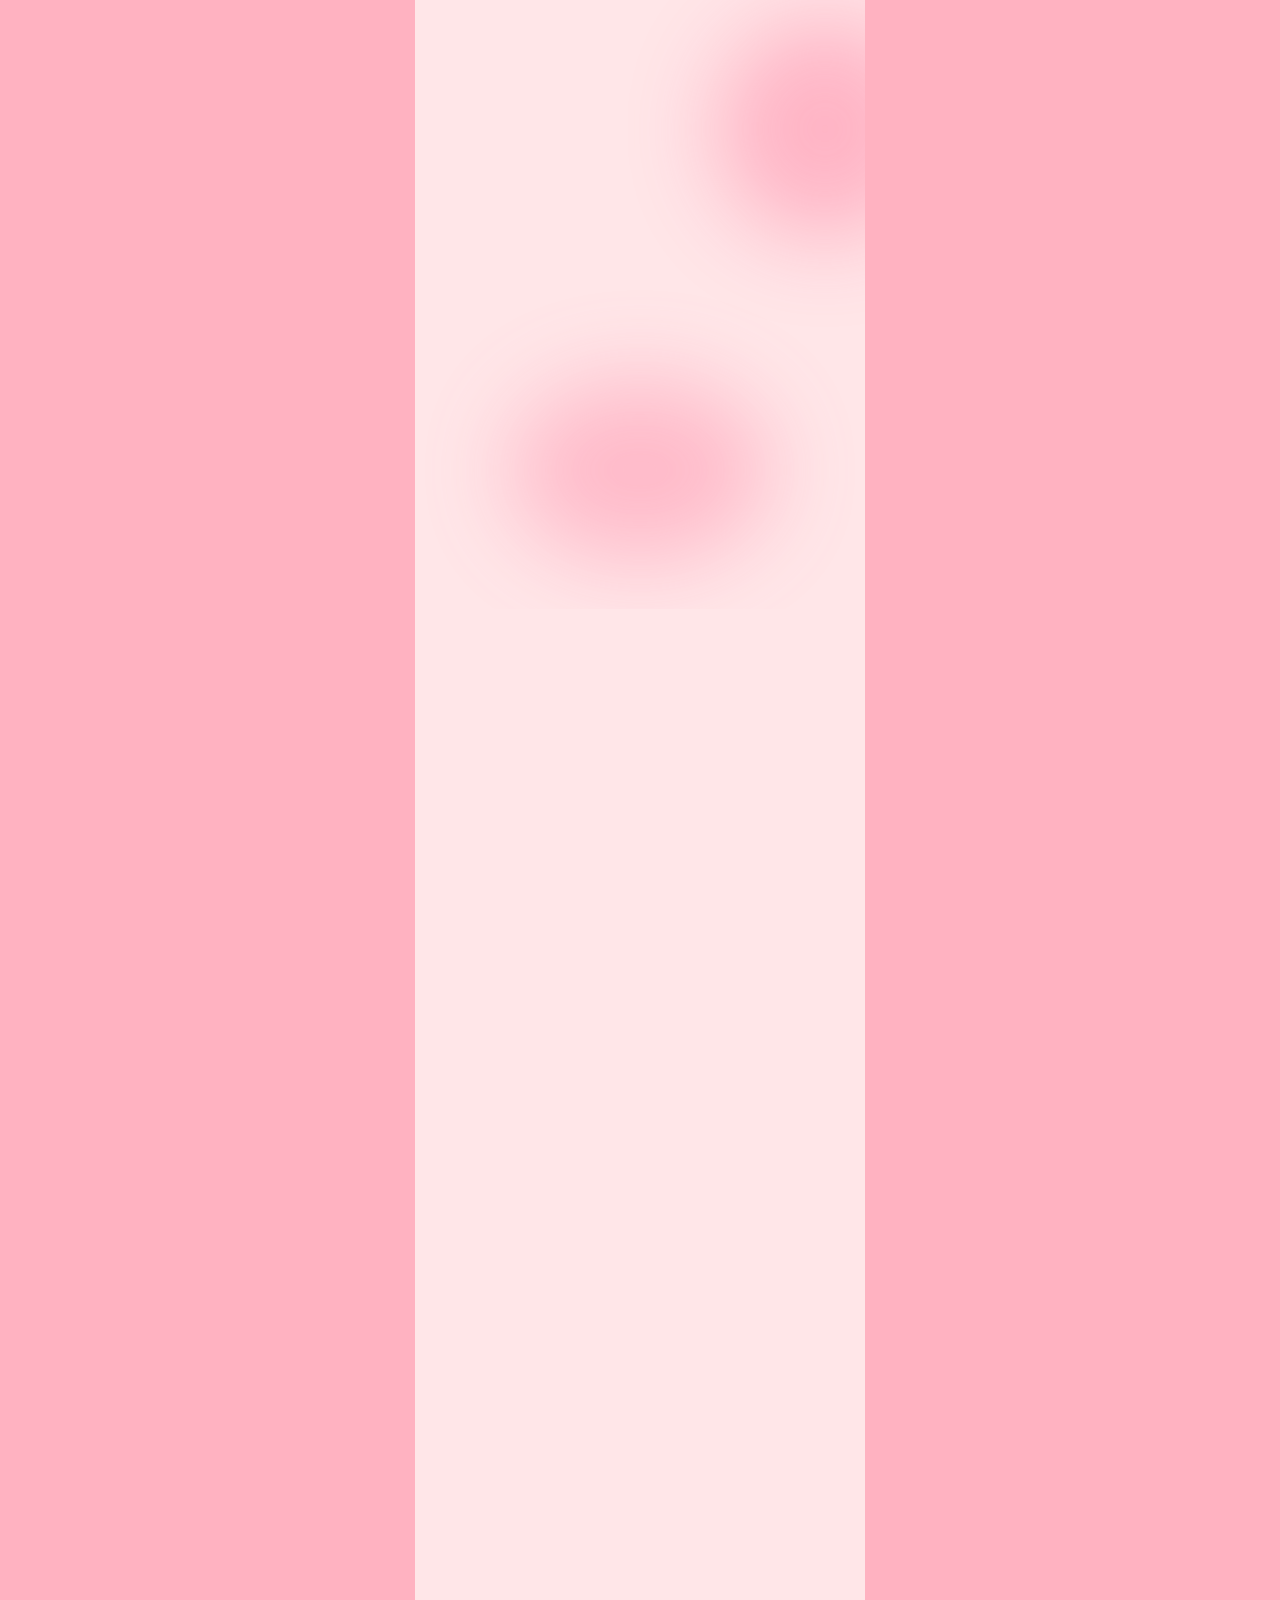
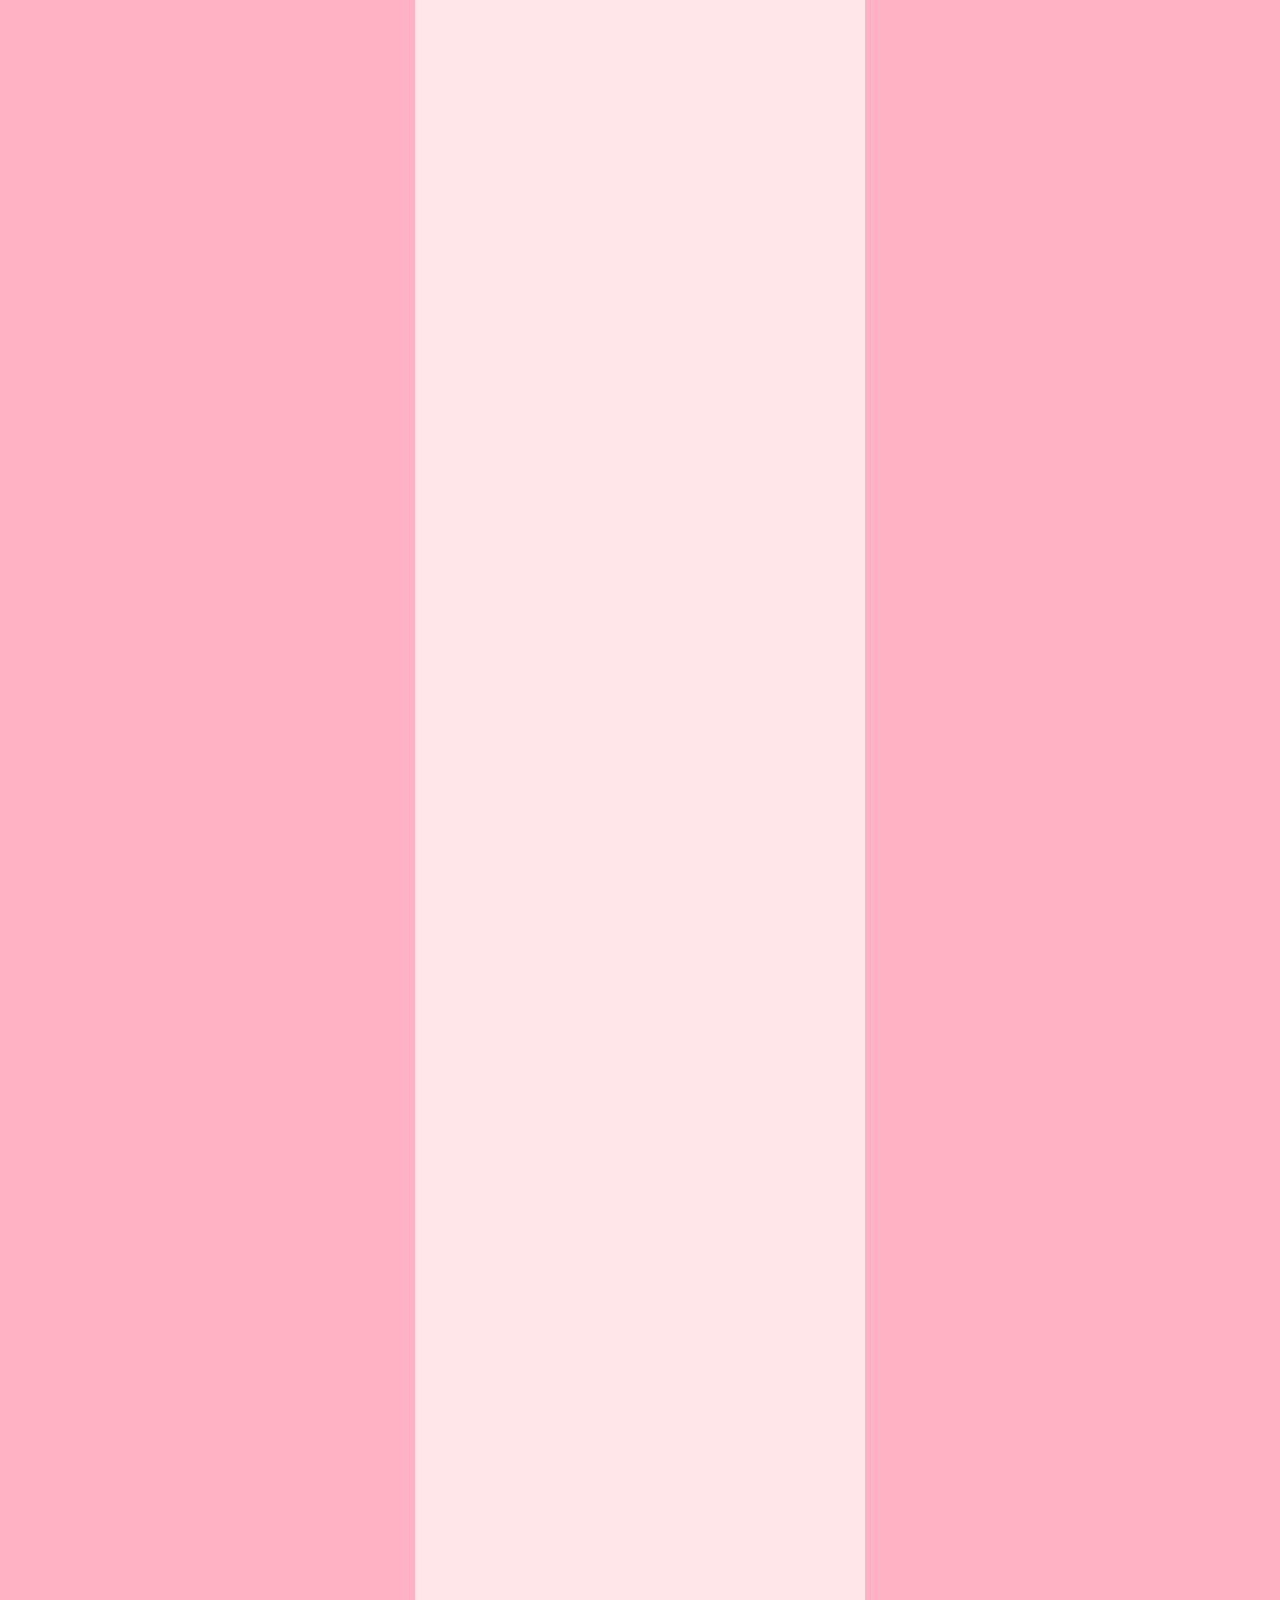
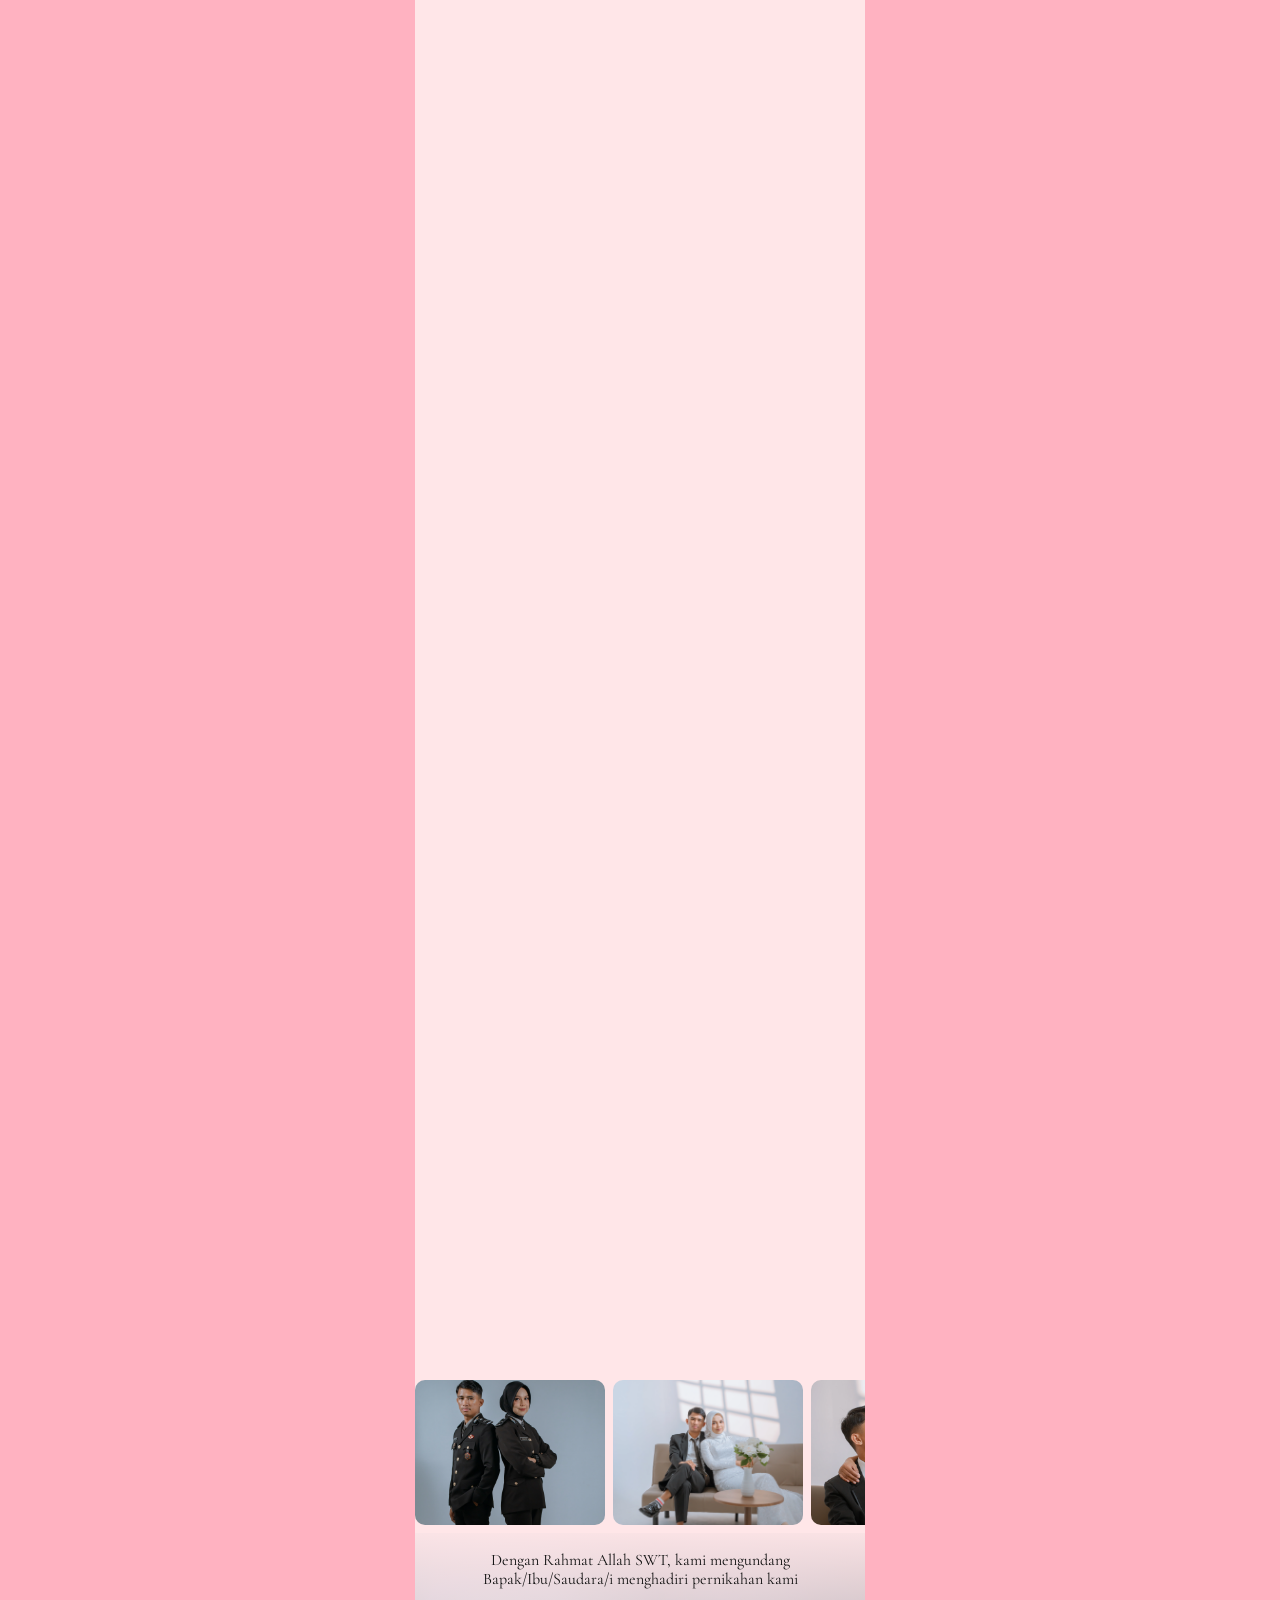
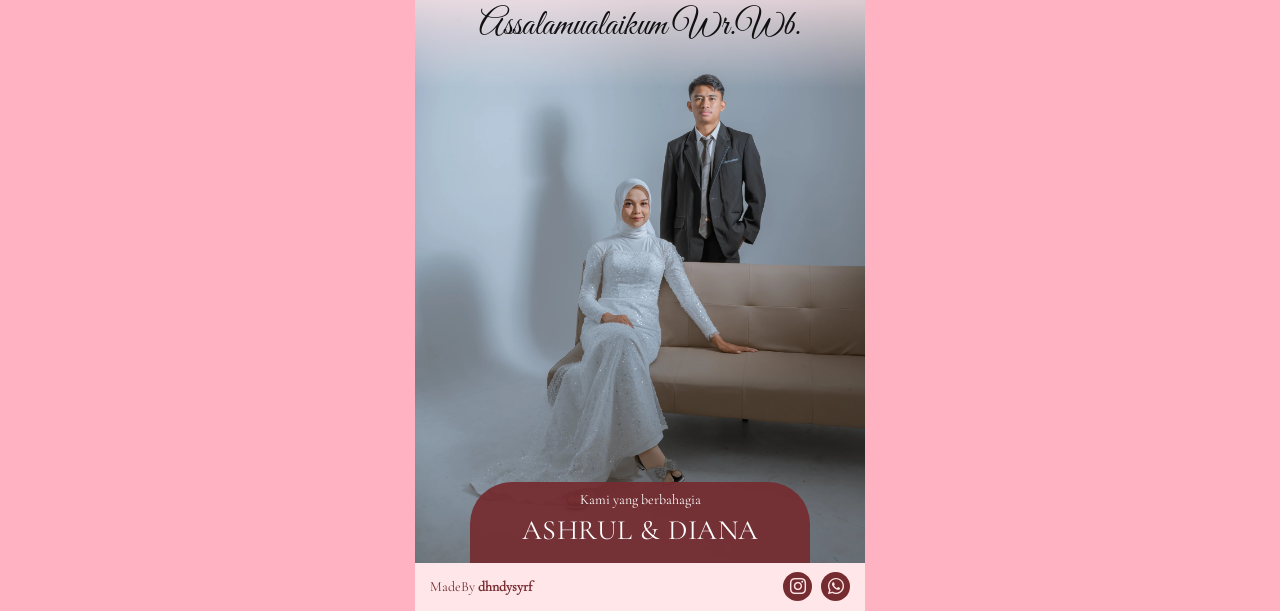
==== commit 239cac9f: "Update project" ====
--- a/undangan/index.html
+++ b/undangan/index.html
@@ -45,16 +45,28 @@
         animation: hero-image-in 1.5s cubic-bezier(0.22, 1, 0.36, 1) forwards;
       }
 
-      .hero .opening-image img {
-        display: block;
-
-        width: 100%;
-        height: 100%;
-
-        object-fit: cover;
-
-        object-position: center;
-      }
+      .hero .hero-image img {
+       display: block;
+  position: absolute;
+
+  height: 100%;
+  width: auto;
+
+  left: 50%;
+  top: 50%;
+
+  transform: translate(-52%, -50%) scale(1);
+
+  -webkit-mask-image: linear-gradient(
+    to bottom,
+    black 0%,
+    black 65%,
+    transparent 100%
+  );
+
+  mask-image: linear-gradient(to bottom, black 0%, black 65%, transparent 100%);
+}
+      
 
       /* =====================================================
        HERO IMAGE ANIMATION
@@ -5971,7 +5983,7 @@
            HERO IMAGE
       ================================================== -->
 
-        <div class="opening-image">
+        <div class="hero-image">
           <img src="/assets/images/webp/Foto-014.webp" alt="Foto pengantin" fetchpriority="high" />
         </div>
 
--- a/css/style.css
+++ b/css/style.css
@@ -104,12 +104,24 @@
 
 .opening-image img {
   display: block;
-
-  width: 100%;
+  position: absolute;
+
   height: 100%;
-
-  object-fit: cover;
-  object-position: center;
+  width: auto;
+
+  left: 50%;
+  top: 50%;
+
+  transform: translate(-49%, -70%) scale(0.6);
+
+  -webkit-mask-image: linear-gradient(
+    to bottom,
+    black 0%,
+    black 65%,
+    transparent 100%
+  );
+
+  mask-image: linear-gradient(to bottom, black 0%, black 65%, transparent 100%);
 }
 
 /* =====================================================
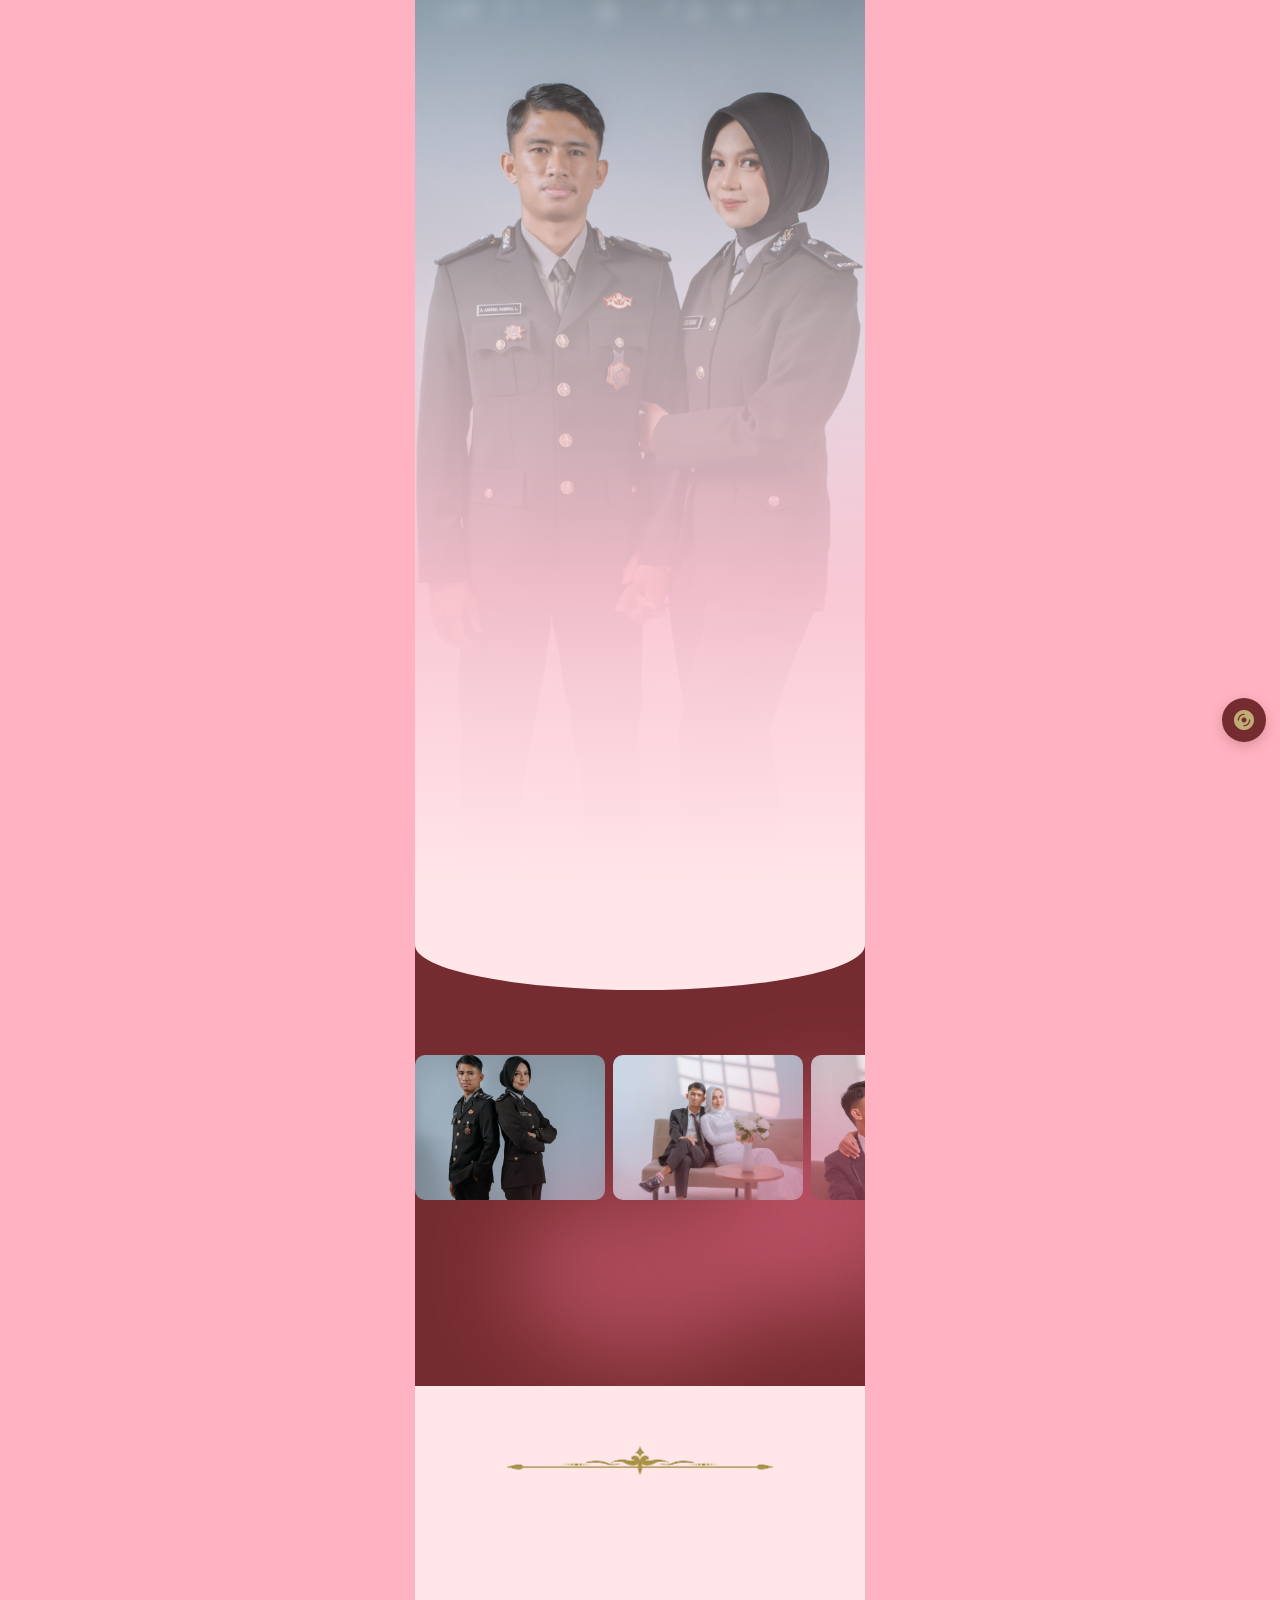
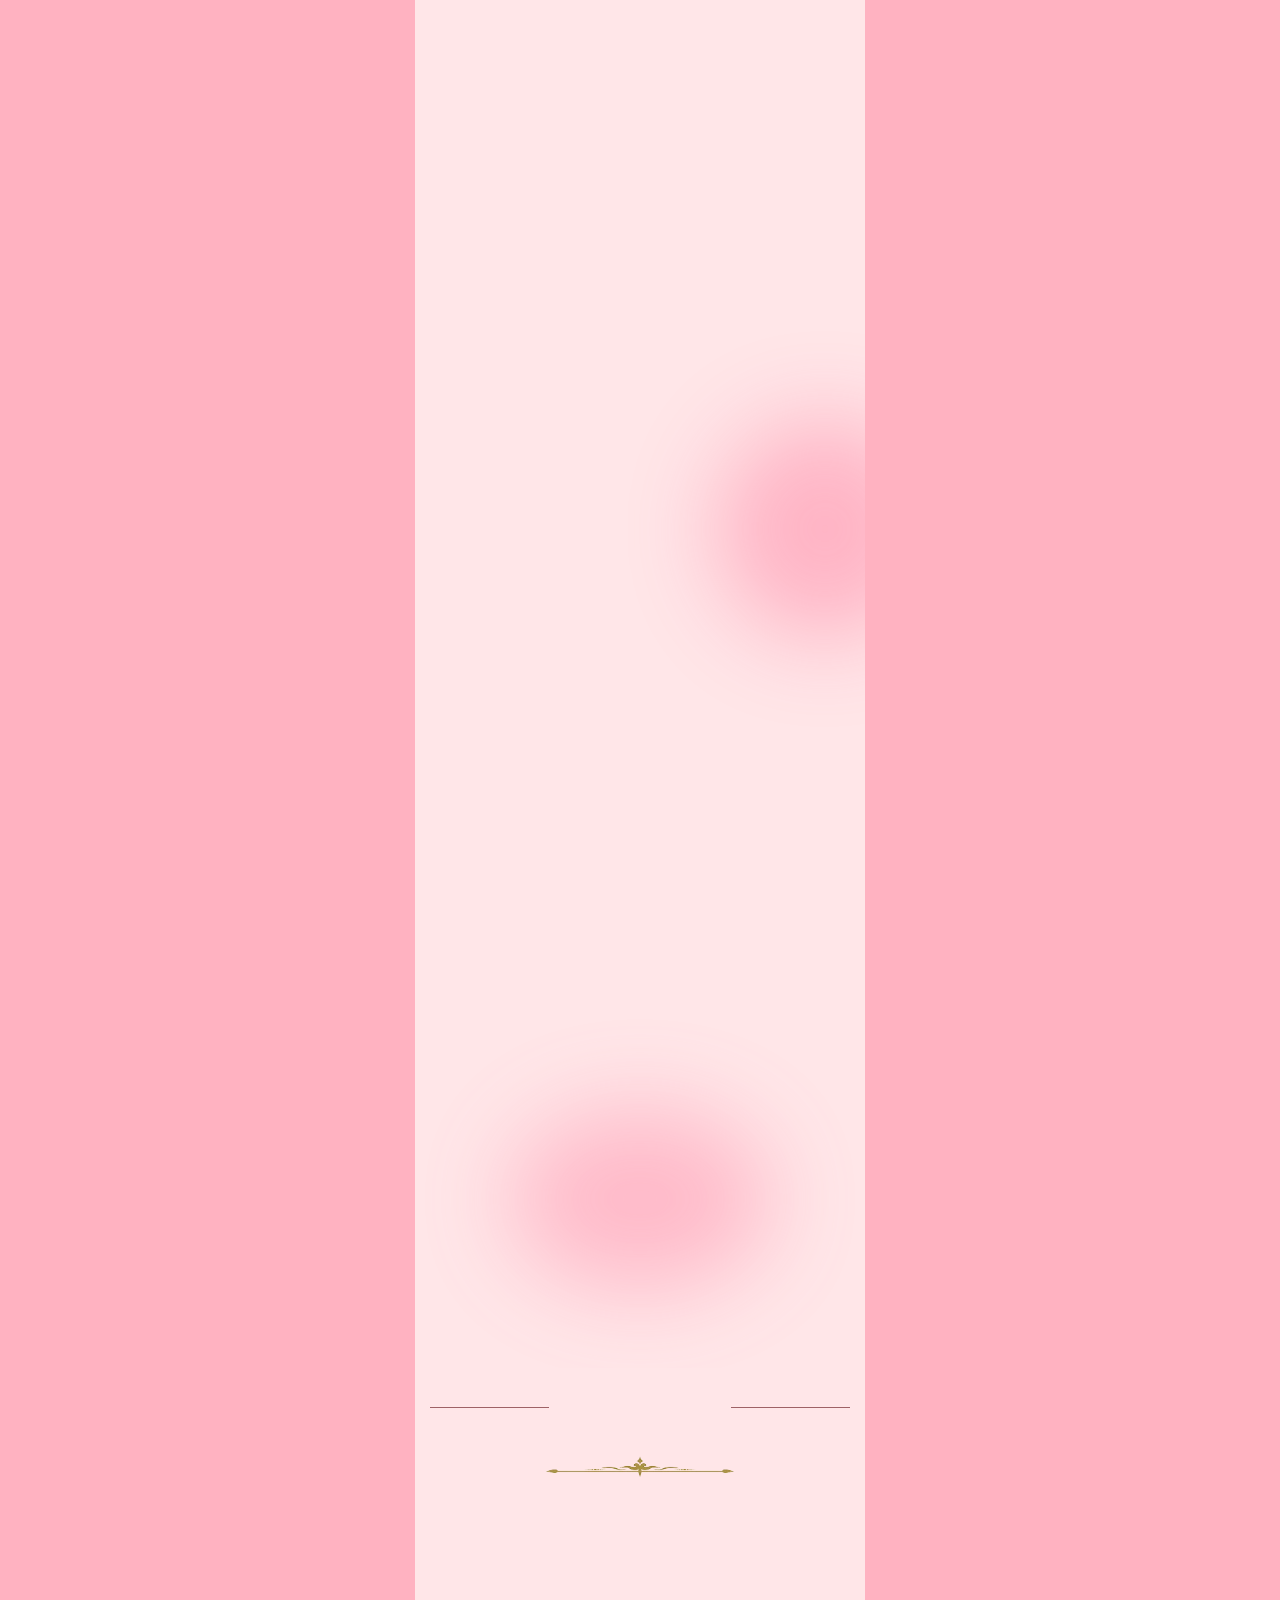
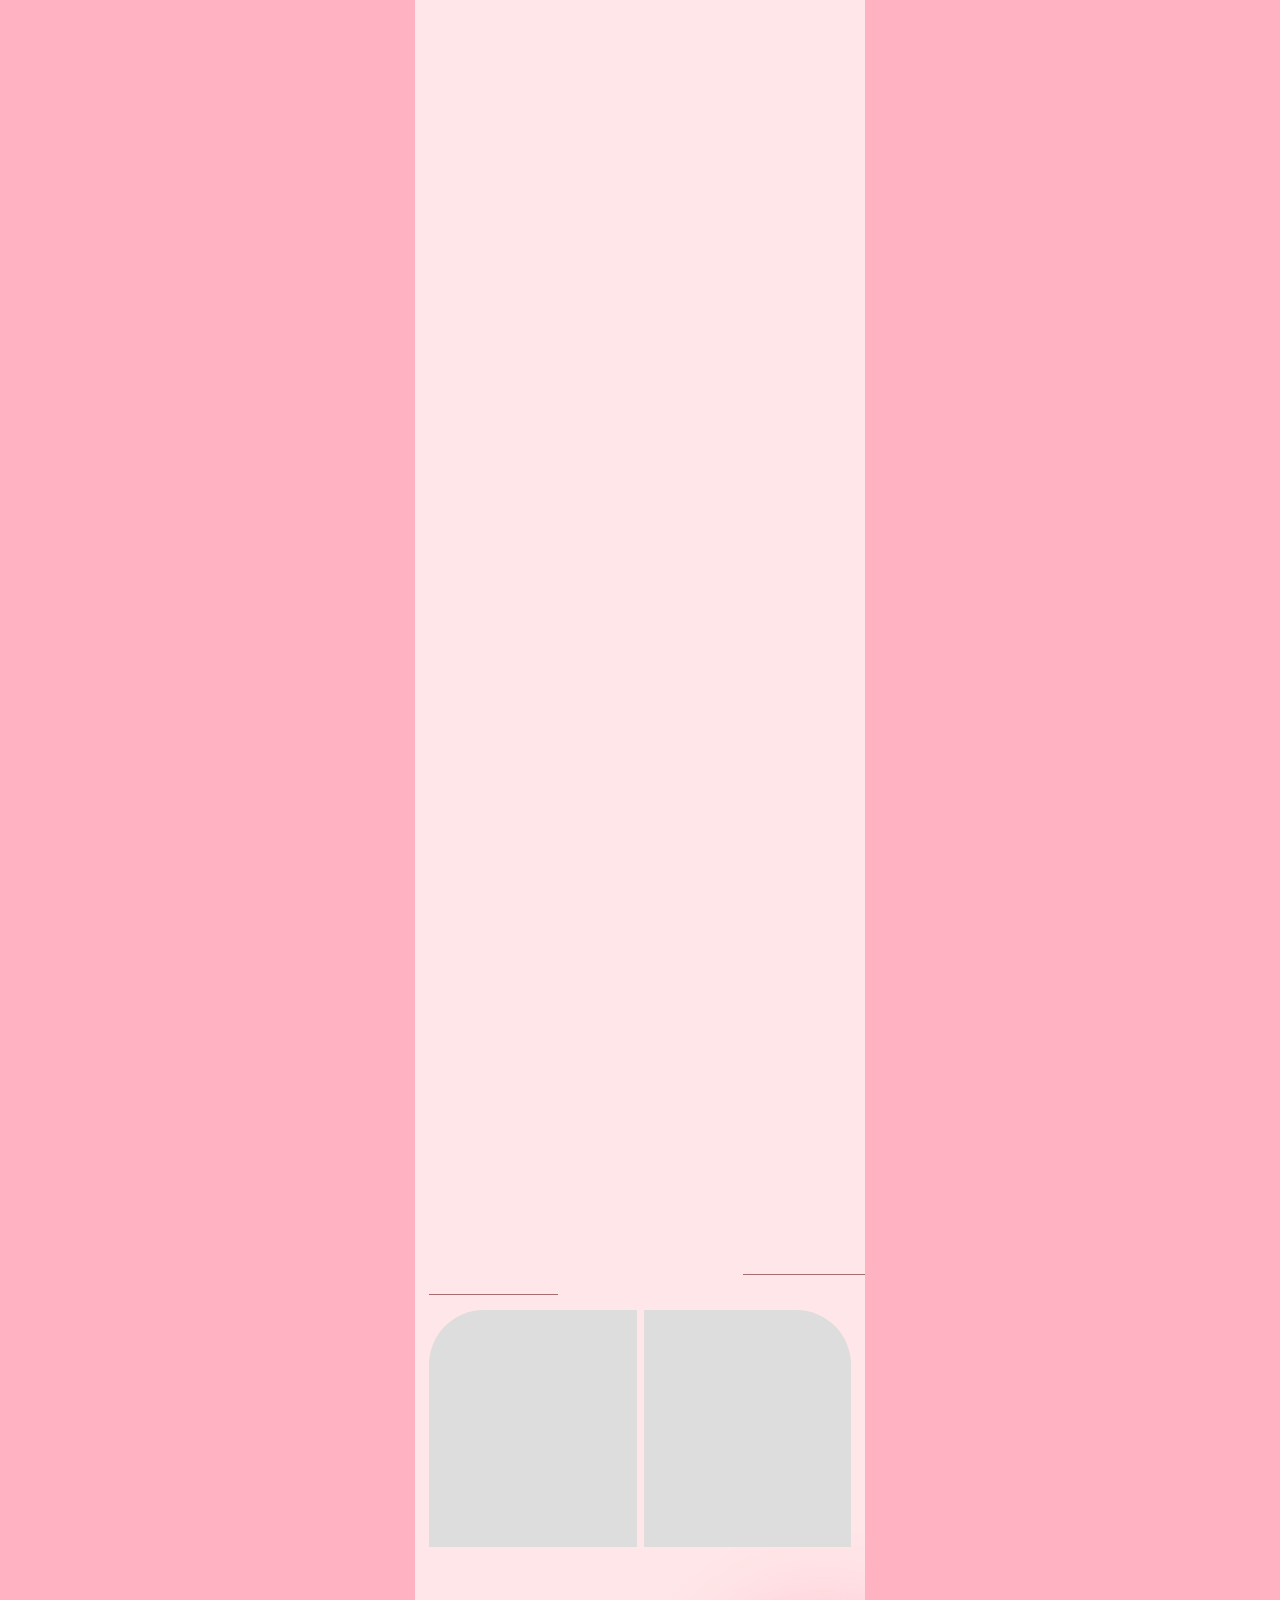
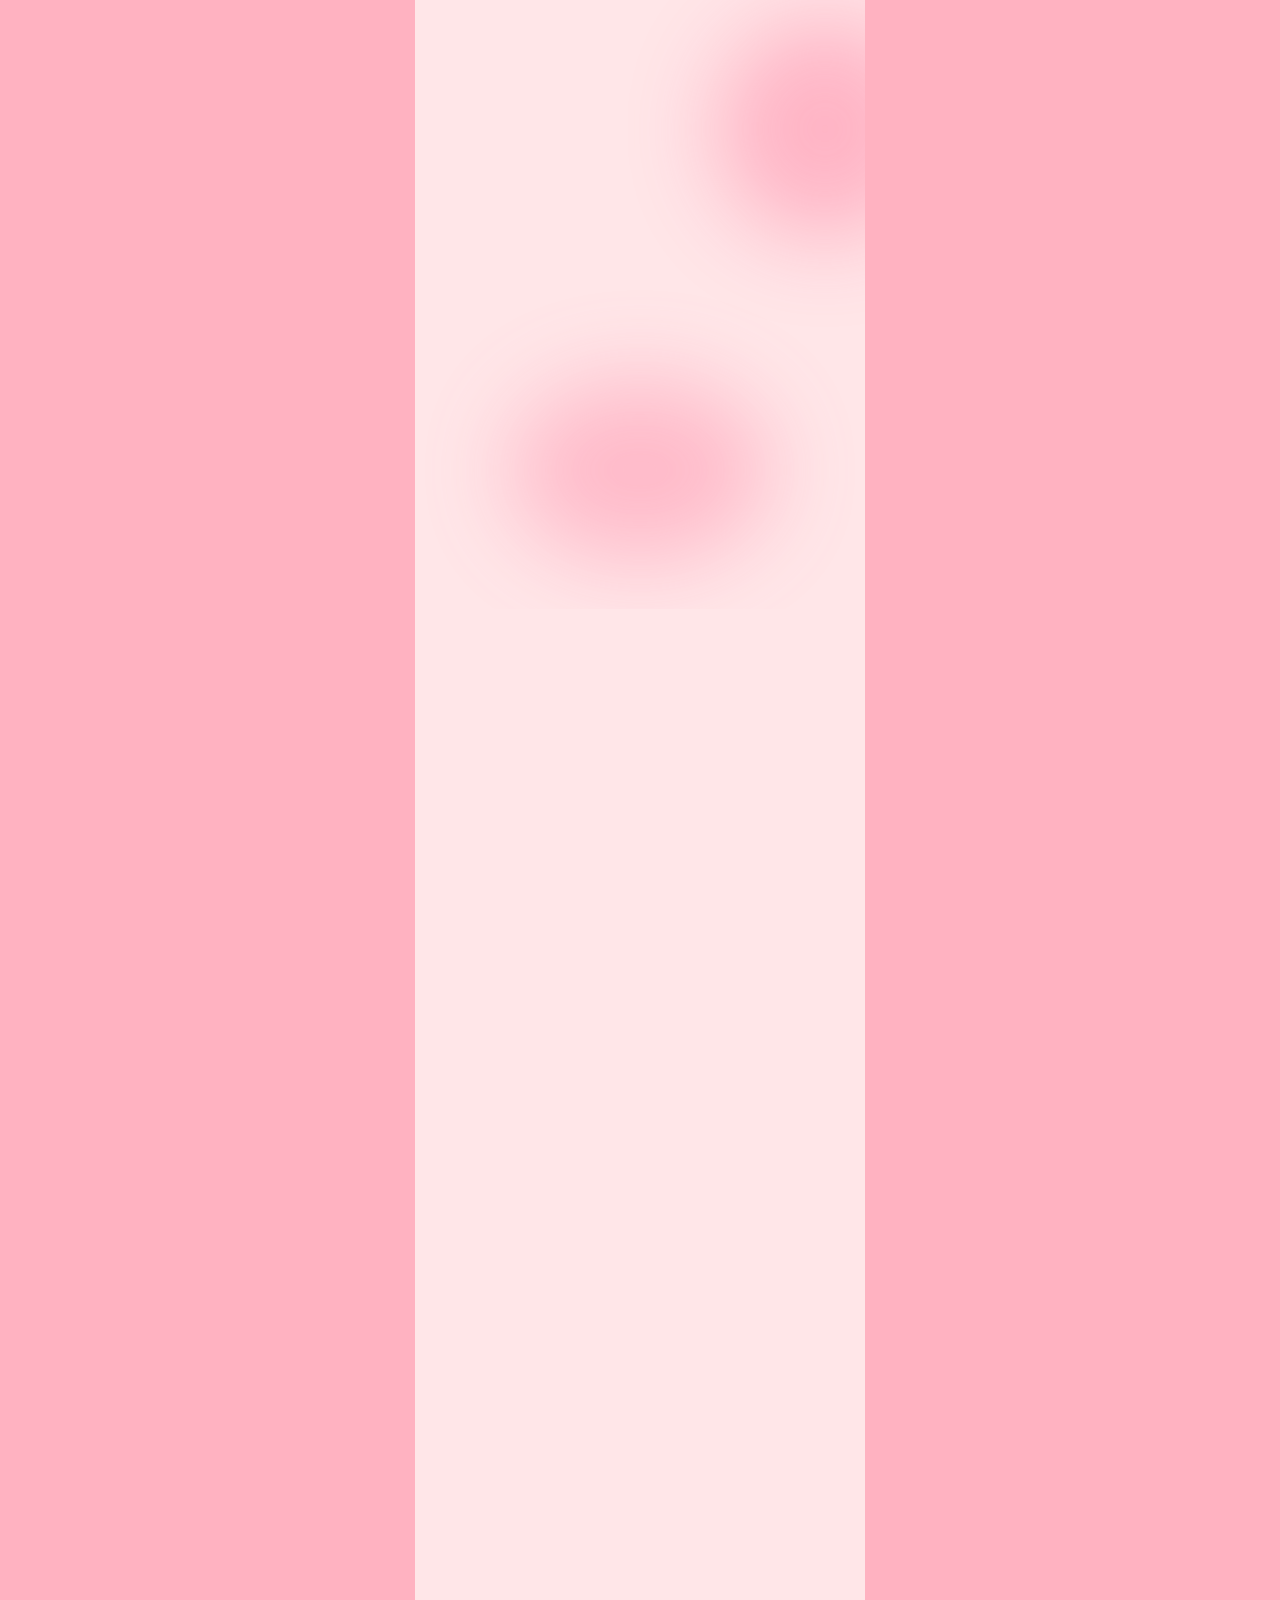
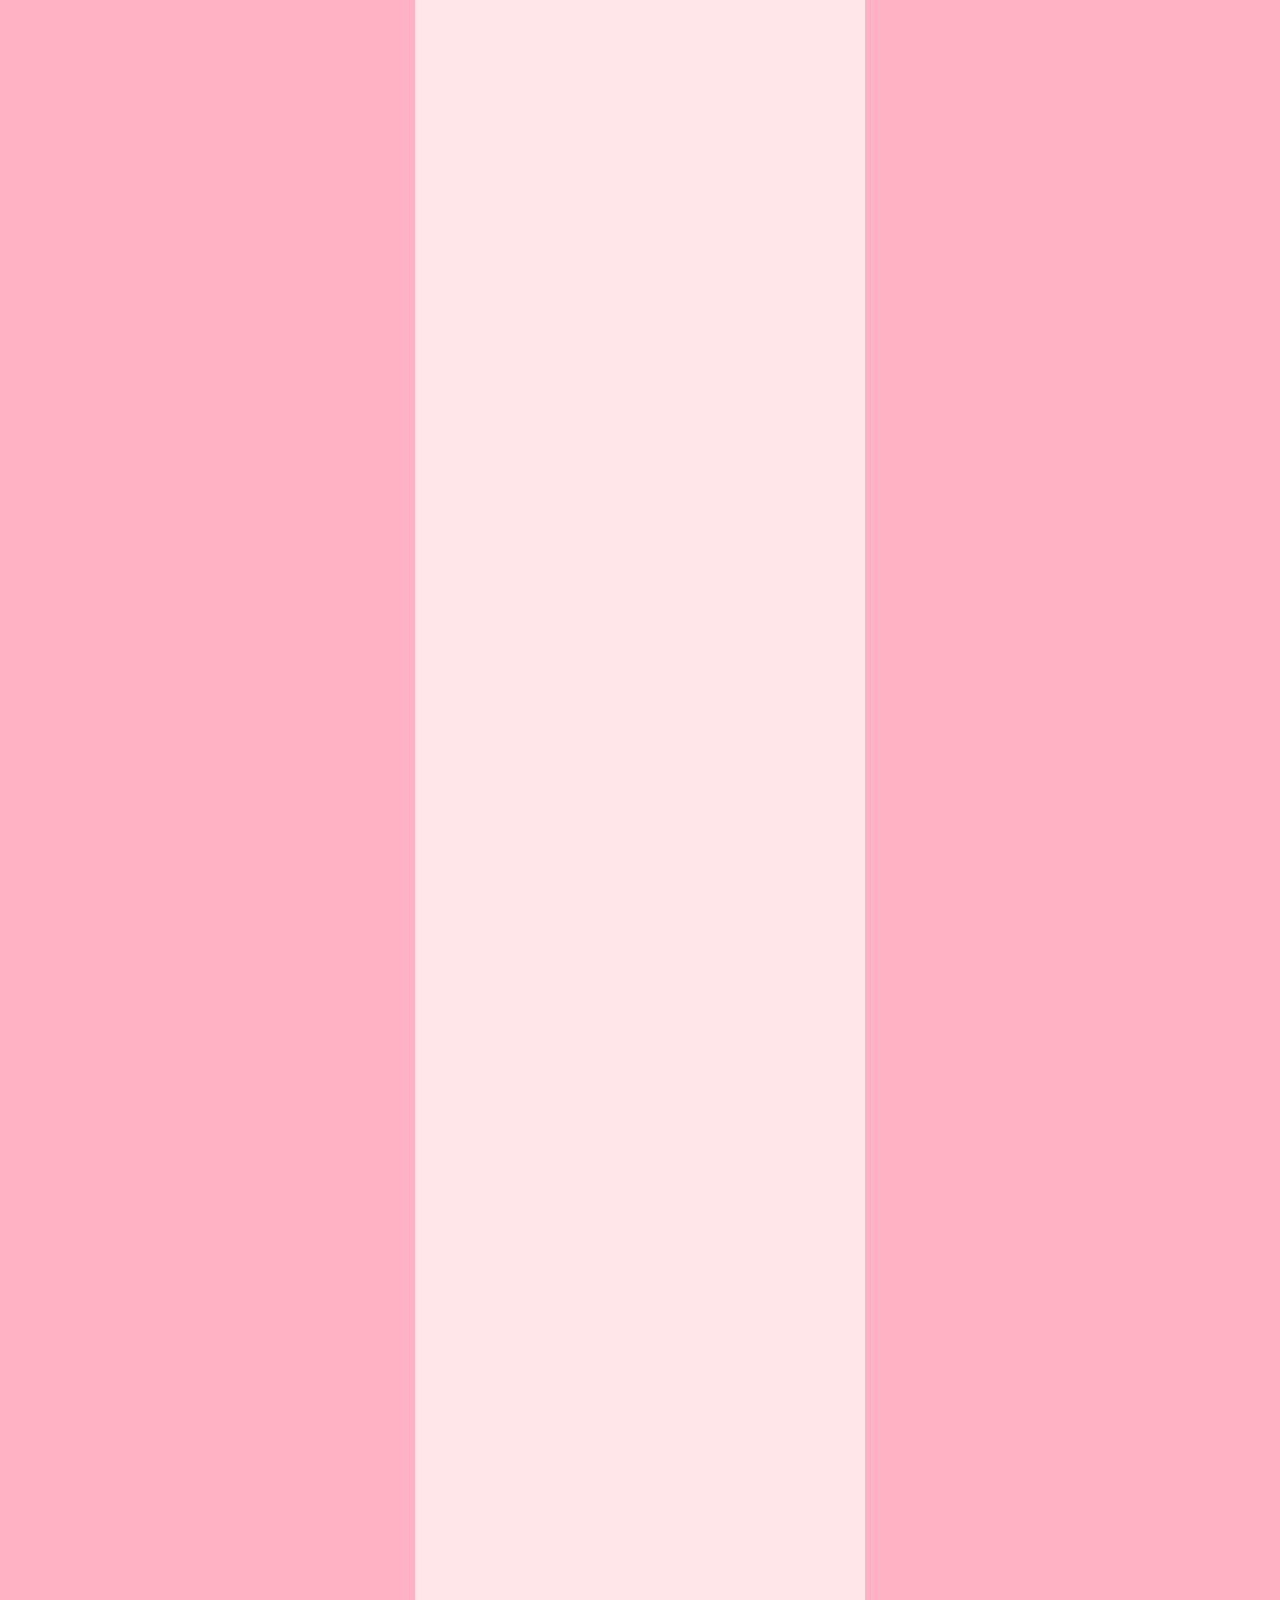
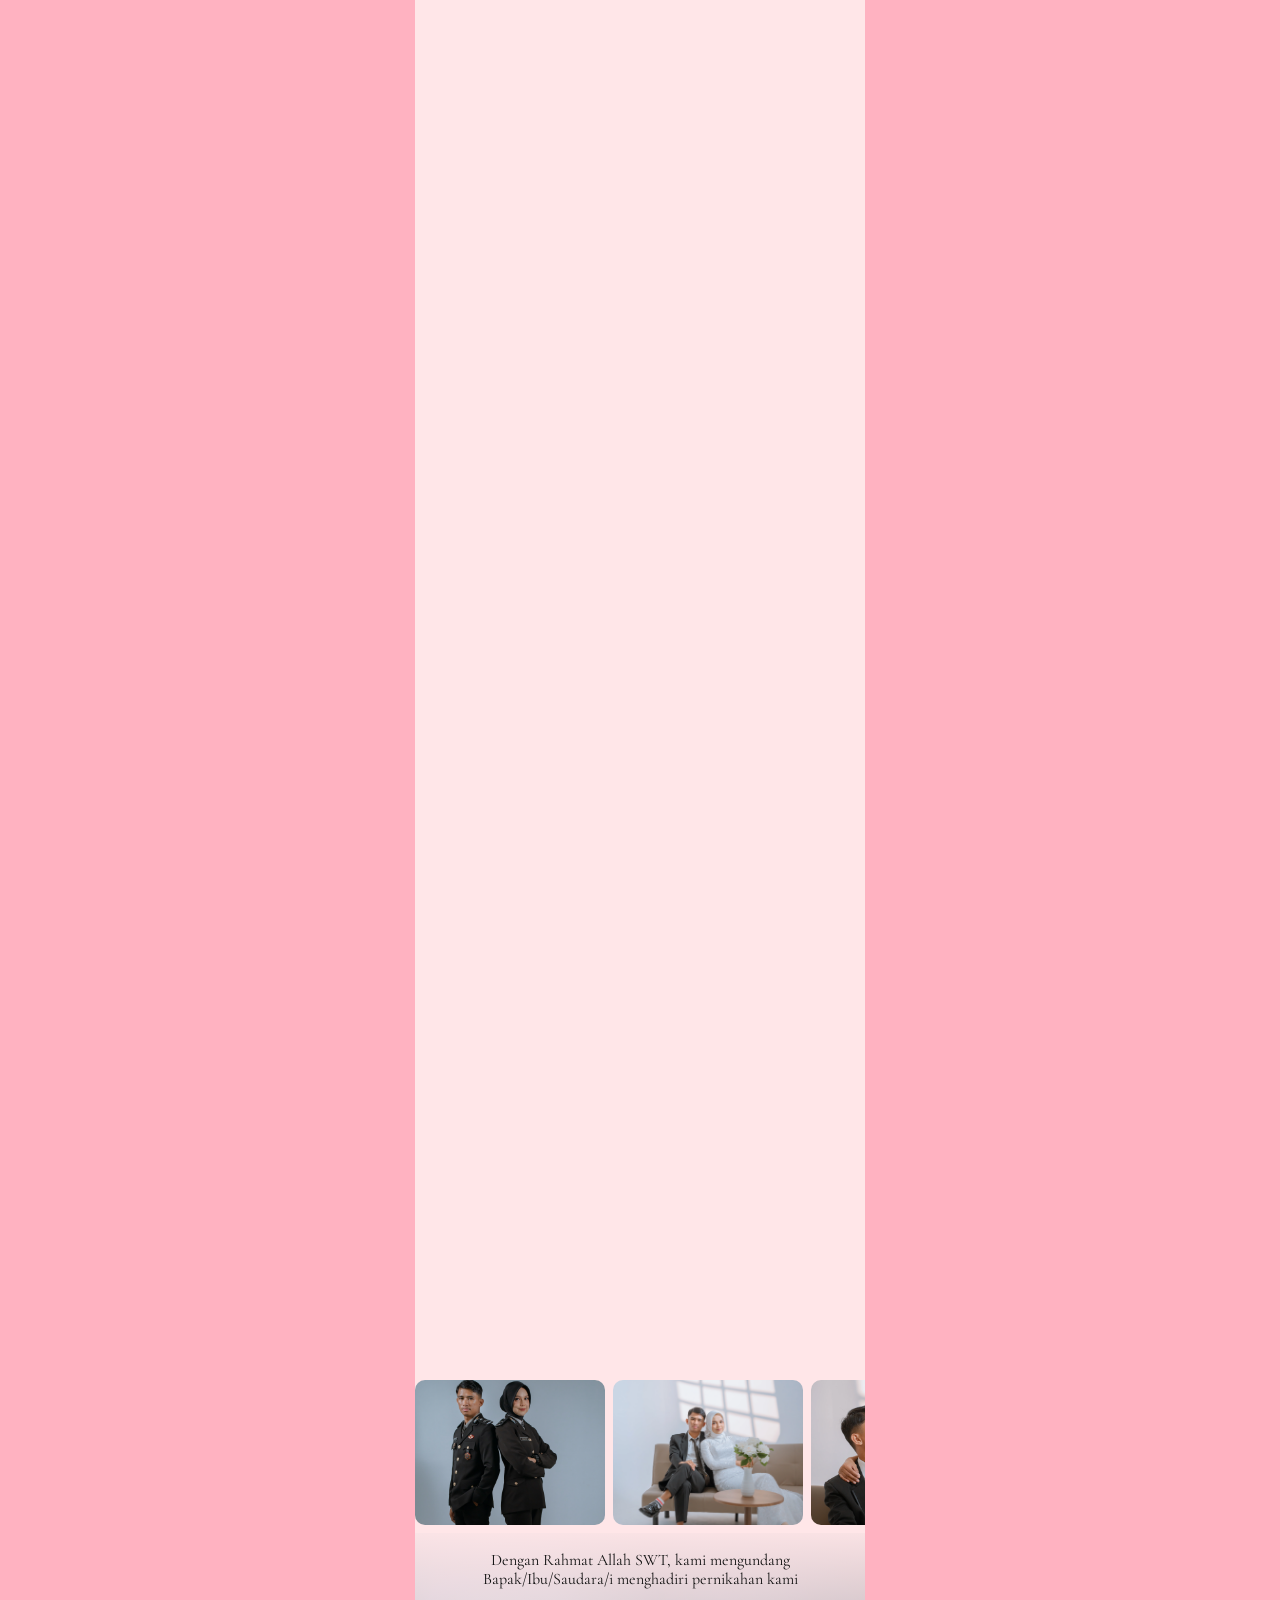
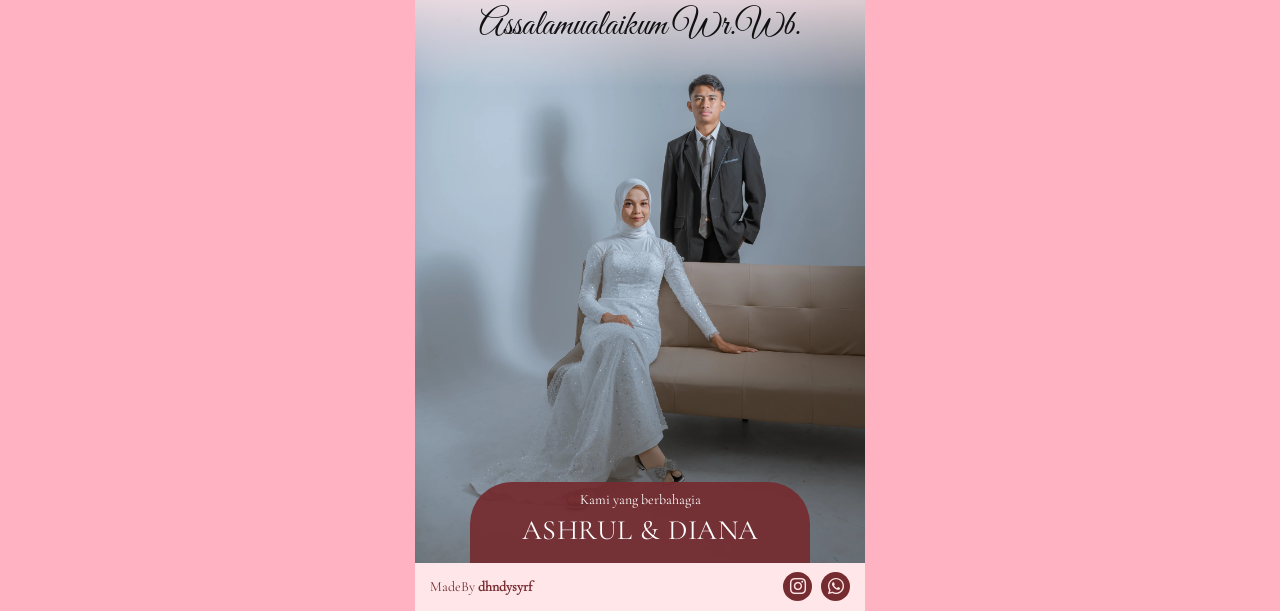
==== commit e02129e0: "Update project" ====
--- a/undangan/index.html
+++ b/undangan/index.html
@@ -6203,7 +6203,7 @@
 
           <p class="groom-parent reveal-up"  style="--reveal-delay: 800ms;">
             Putra pertama dari<br />
-            Bapak Jura Hamkal, S.Pd., M.Si &amp; Ibu Aska, S.Pd., M.Si
+            Bapak Jura Hamkal, S.Pd., M.Si &amp; Ibu Aksa, S.Pd., M.Si
           </p>
         </div>
 
@@ -6885,7 +6885,7 @@
 
             <!-- FLOWER RIGHT -->
             <img
-              src="/ssets/decorations/Flowers 2.webp"
+              src="/assets/decorations/Flowers 2.webp"
               class="gift-flower gift-flower-right"
               alt="" loading="lazy" decoding="async" />
 
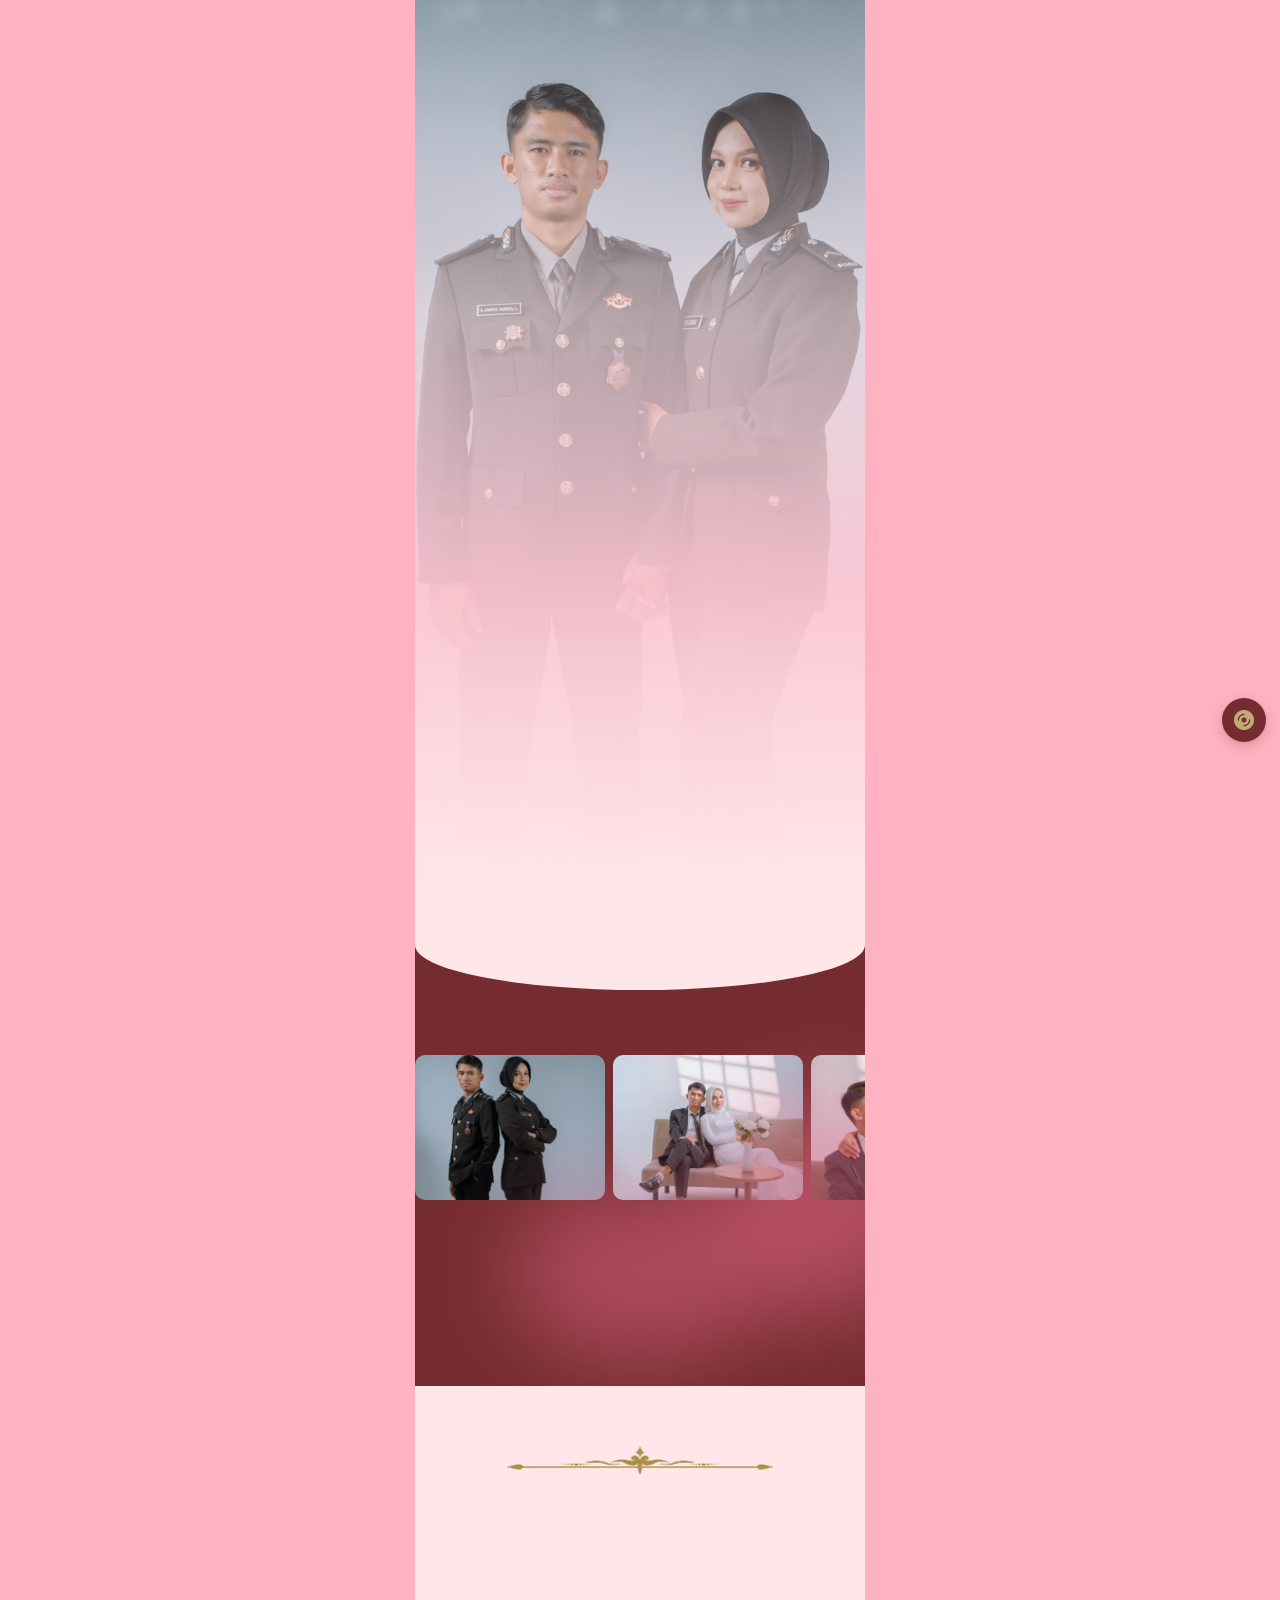
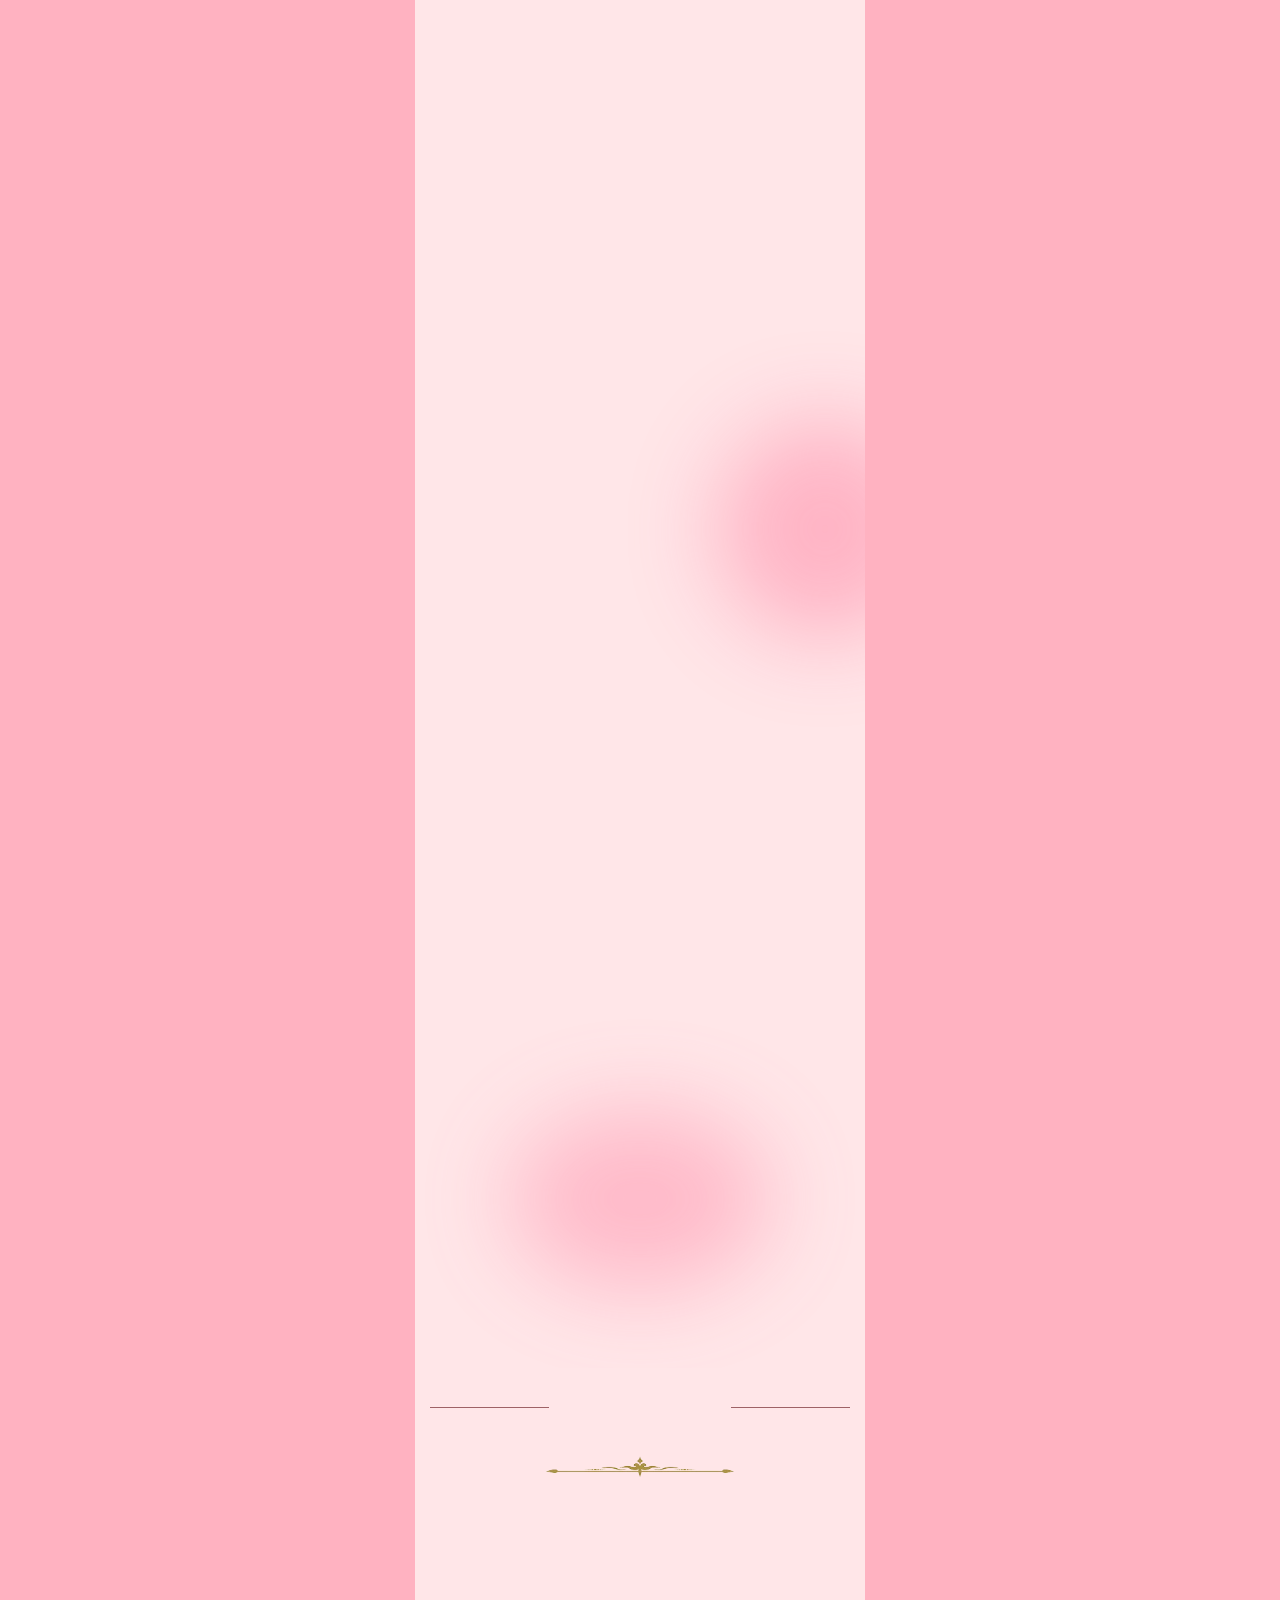
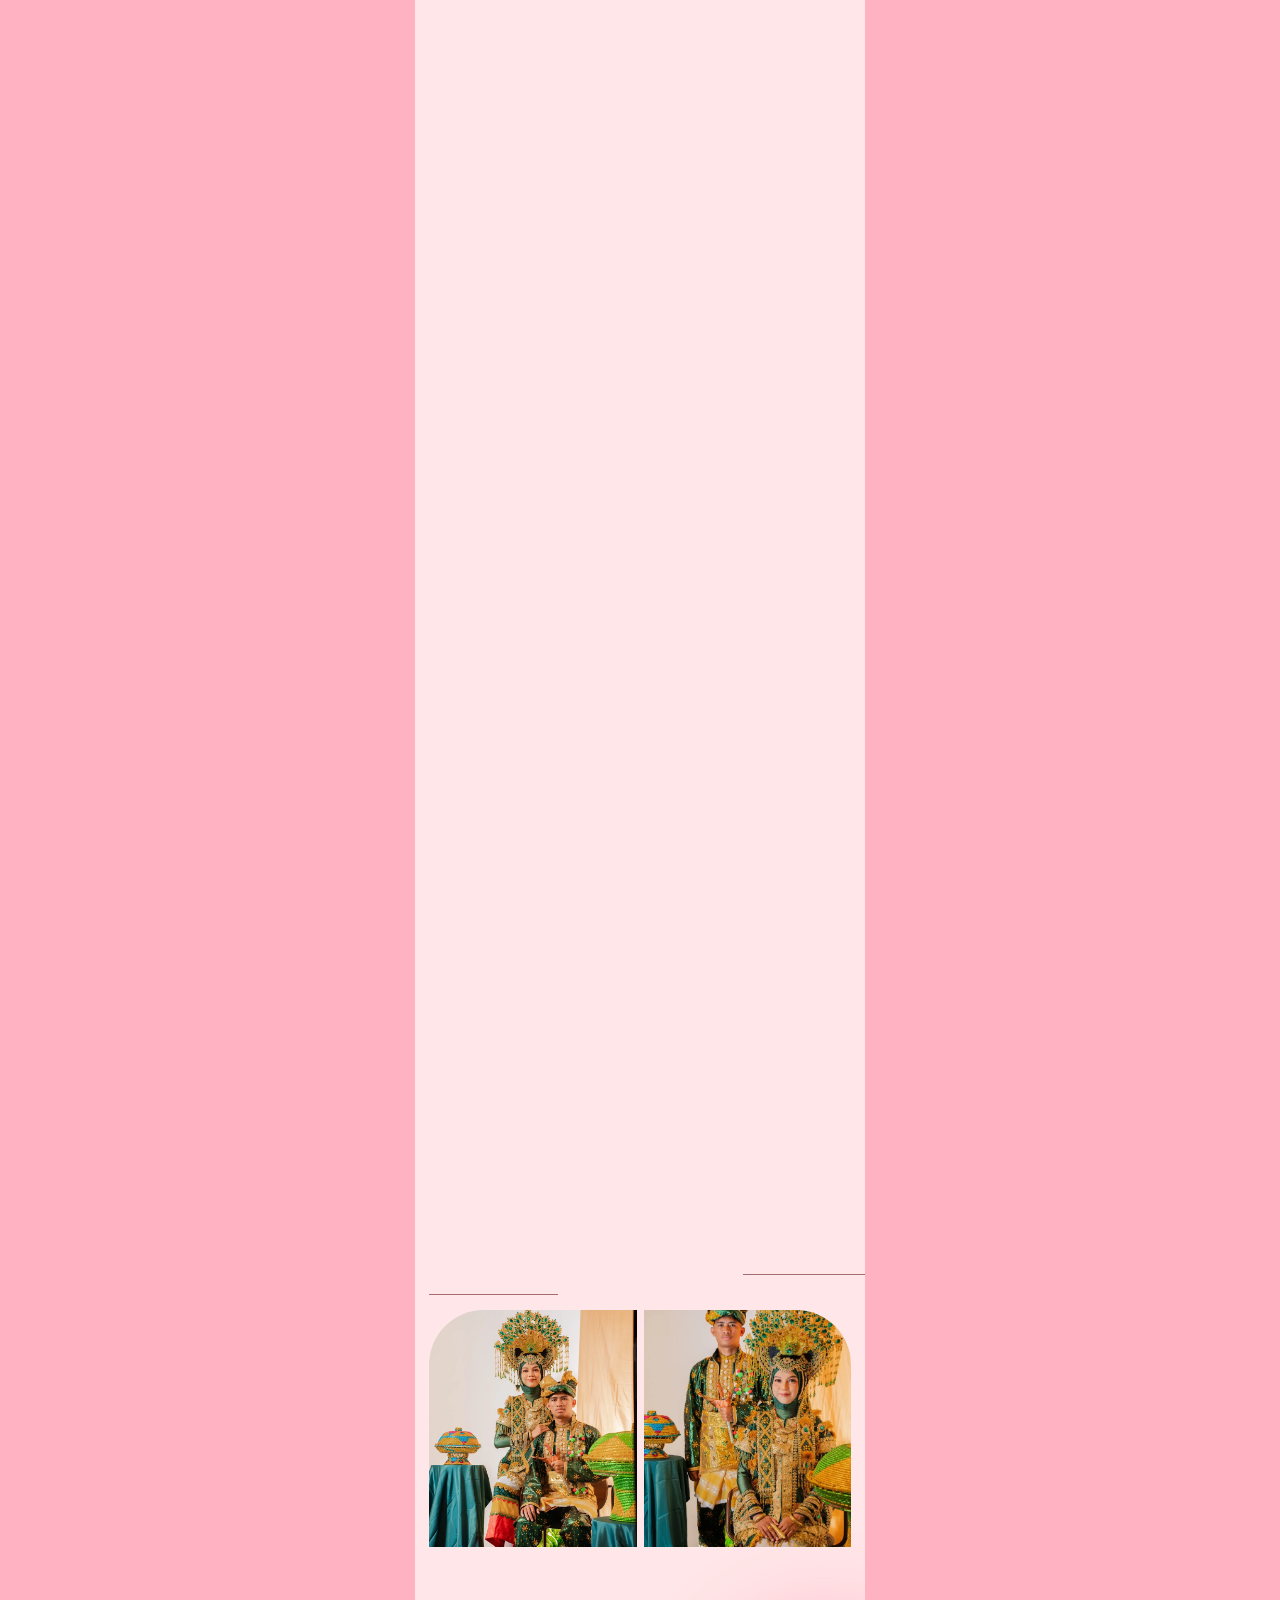
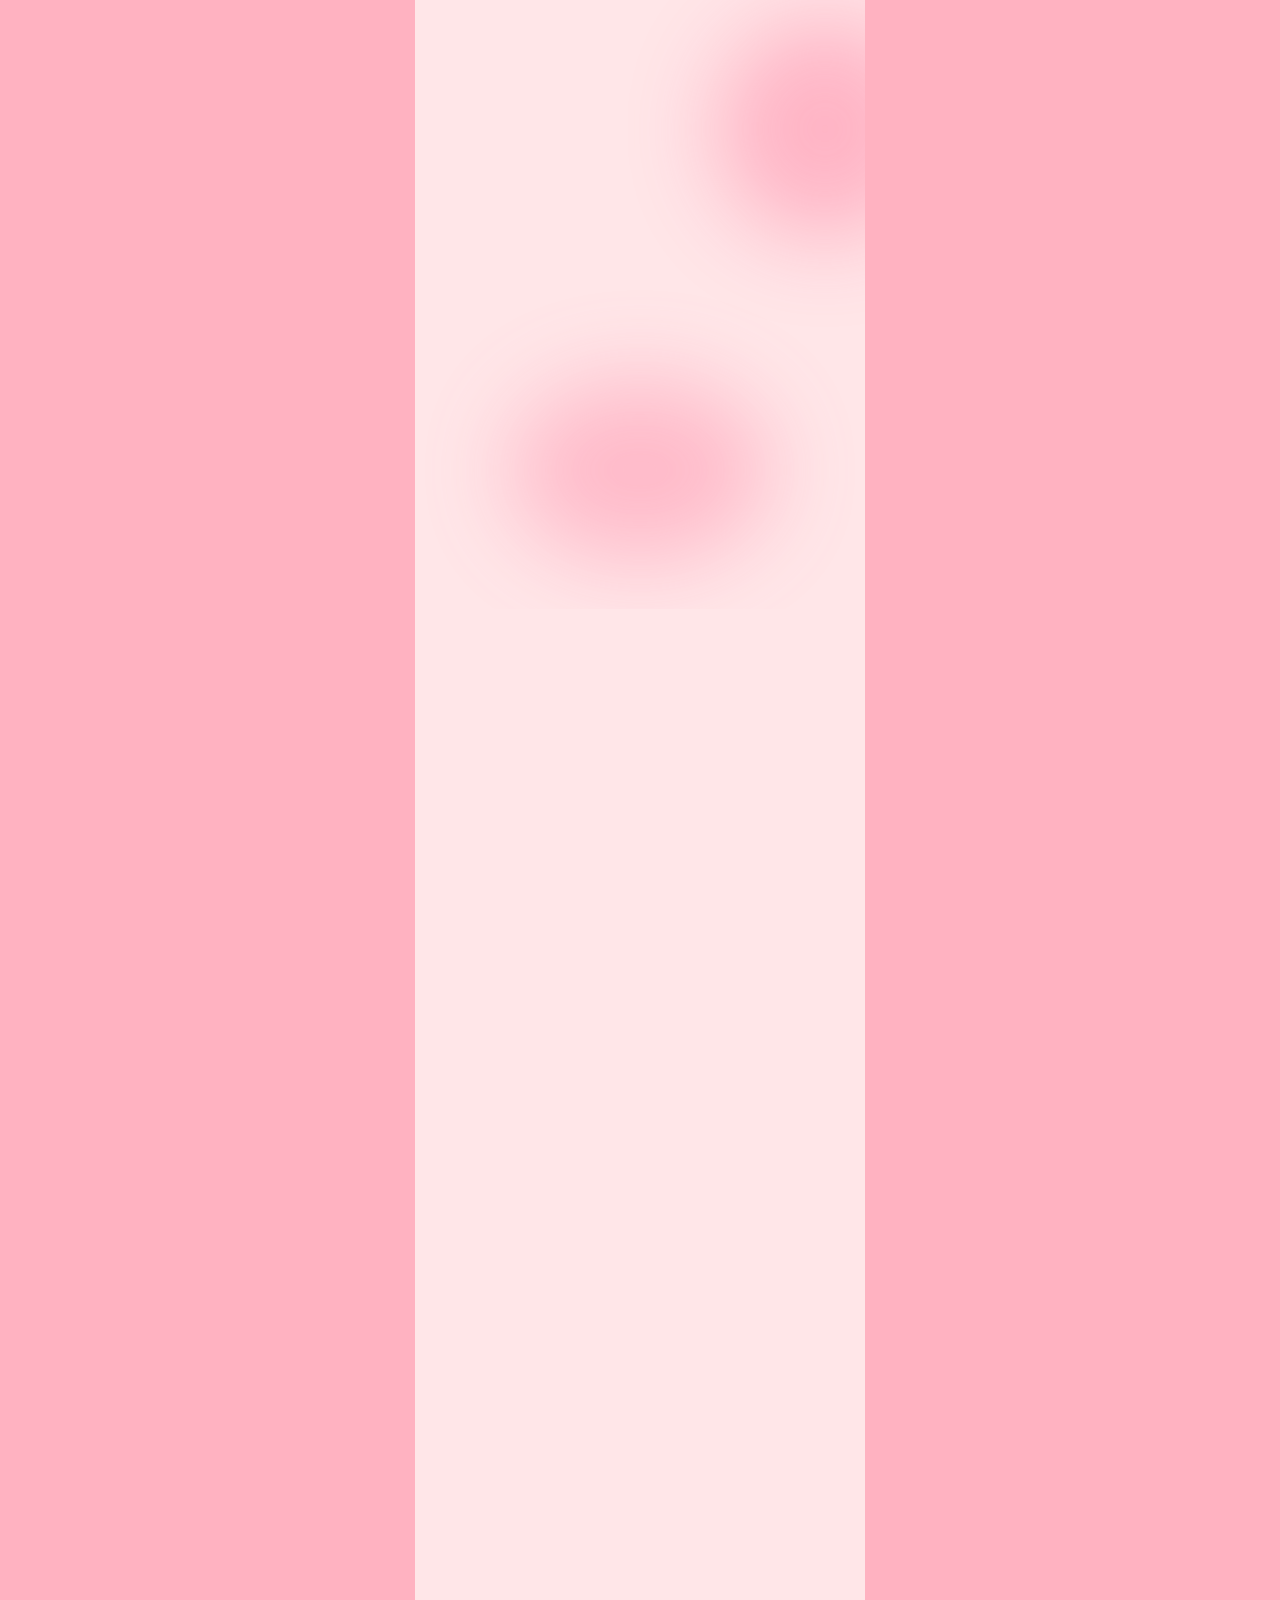
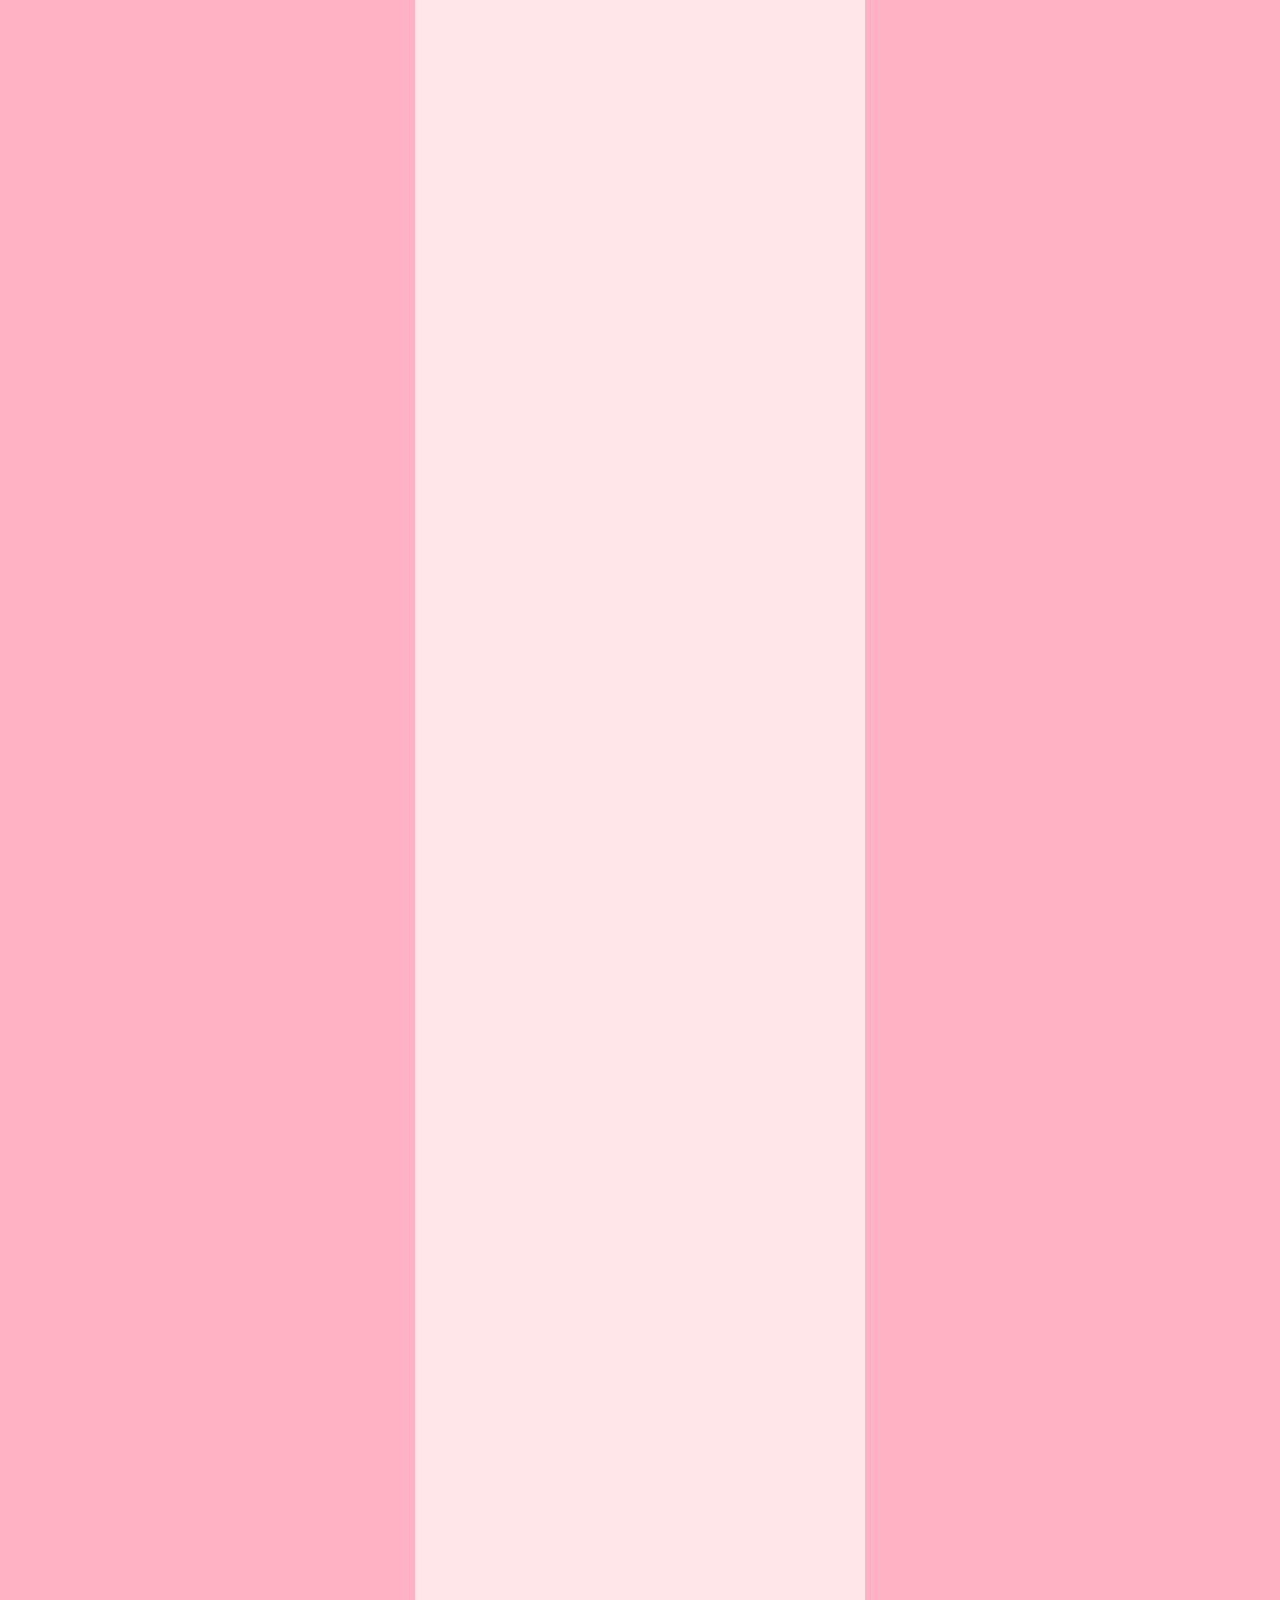
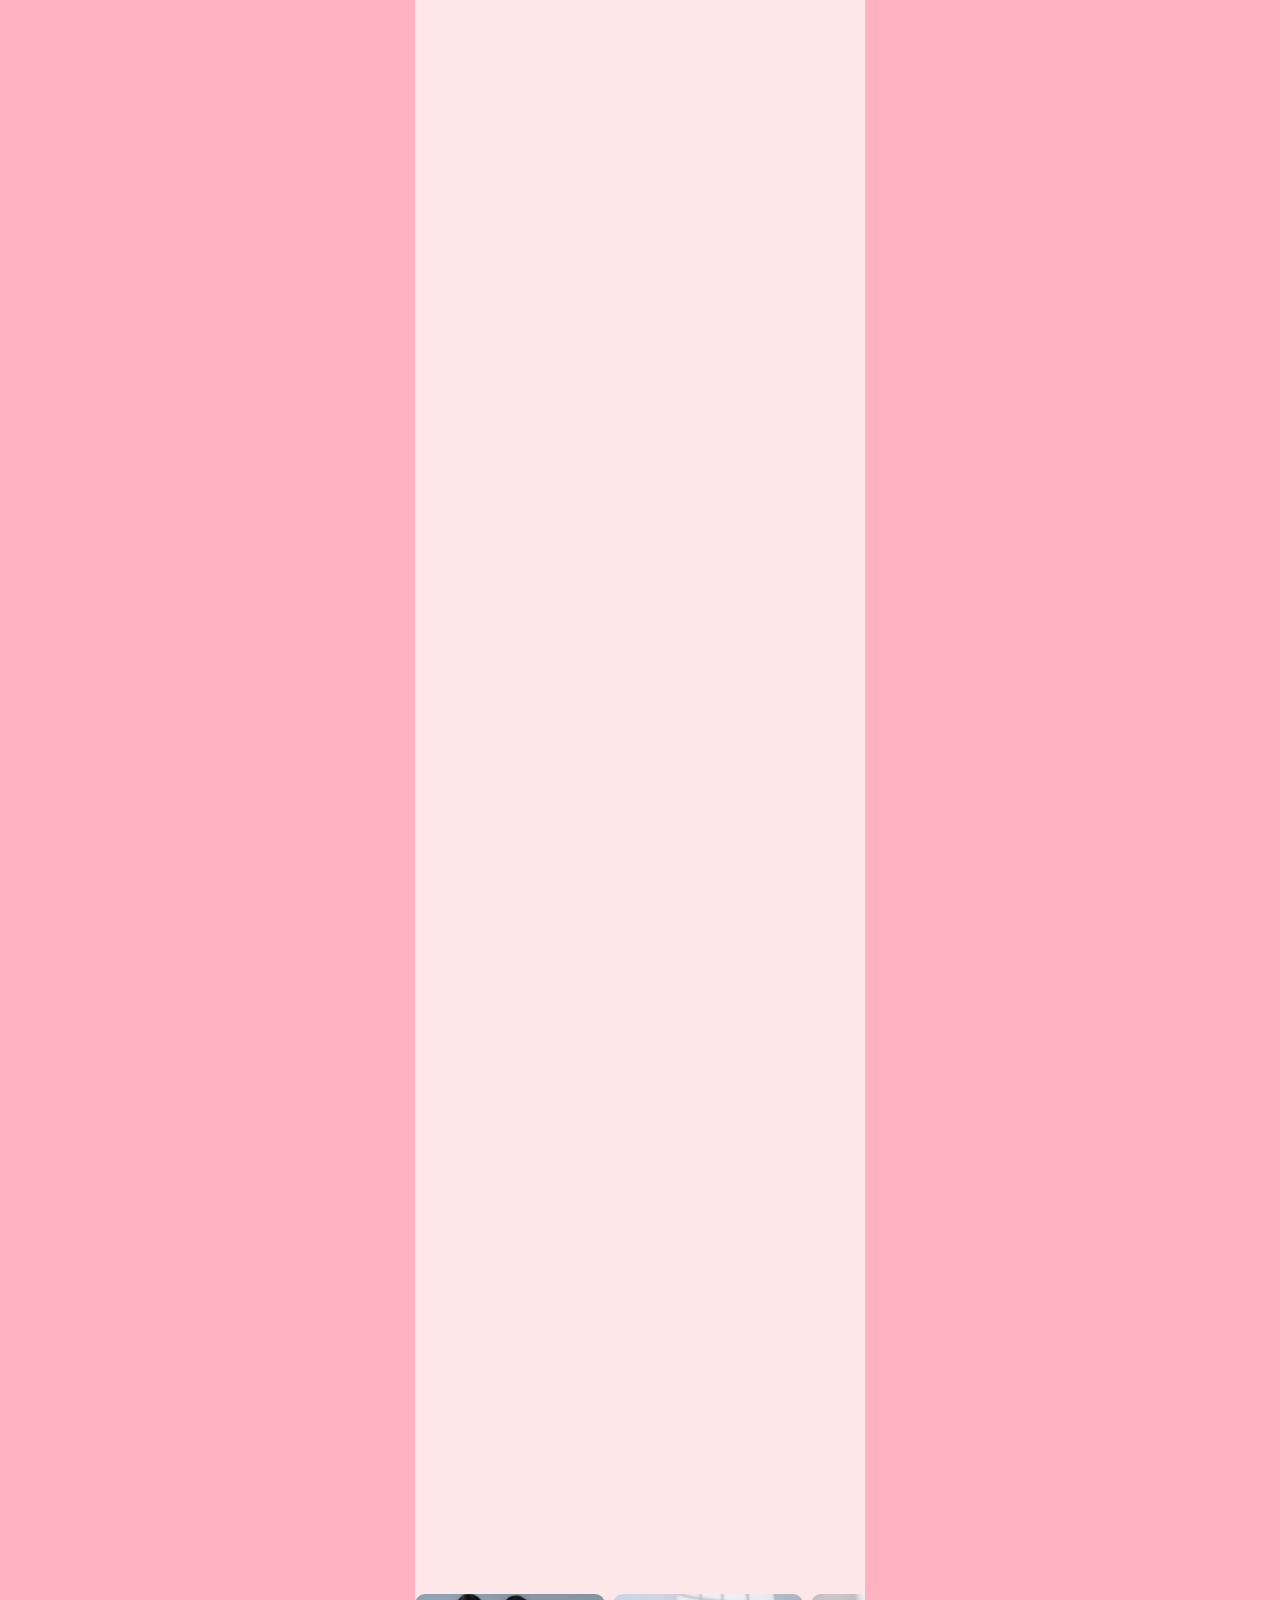
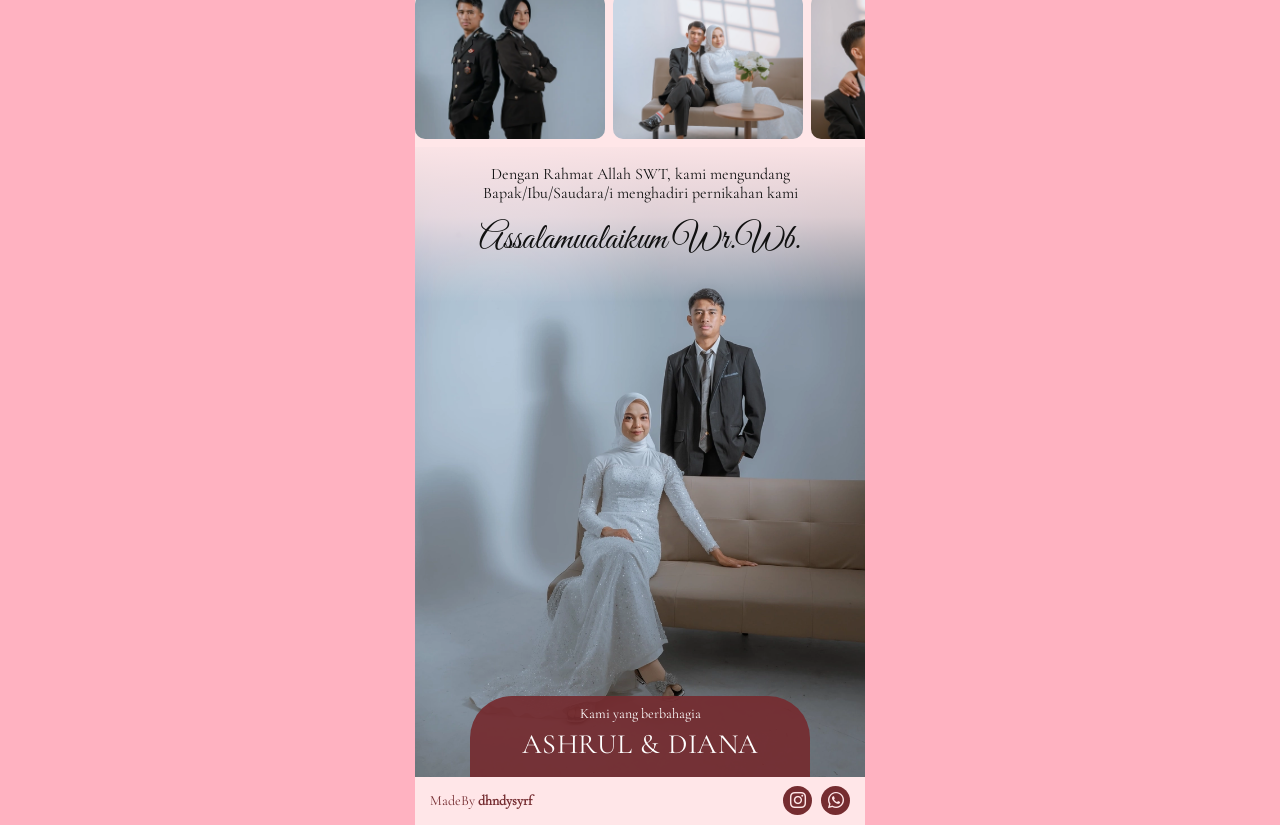
==== commit 1ad88e48: "Update project" ====
--- a/undangan/index.html
+++ b/undangan/index.html
@@ -2922,7 +2922,10 @@
         pointer-events: none;
 
         z-index: 1;
-      }
+
+      }
+
+  
 
       /*
   File asli Flowers 2.png
@@ -3039,9 +3042,9 @@
 ========================================================= */
 
       .gift-provider-logo {
-        width: 95px;
-
-        height: 42px;
+        width: 195px;
+
+        height: 80px;
 
         display: flex;
 
@@ -3069,6 +3072,7 @@
 
         object-fit: contain;
       }
+
 
       /* =========================================================
    BANK CHIP
@@ -5940,6 +5944,30 @@
 }
     </style>
   </head>
+  <svg
+  width="0"
+  height="0"
+  style="position: absolute"
+  aria-hidden="true"
+>
+  <filter
+    id="gift-color-overlay"
+    color-interpolation-filters="sRGB"
+  >
+    <feFlood
+      style="flood-color: var(--color-brown)"
+      flood-opacity="1"
+      result="color"
+    />
+
+    <feComposite
+      in="color"
+      in2="SourceAlpha"
+      operator="in"
+      result="overlay"
+    />
+  </filter>
+</svg>
   <body>
 <!-- =====================================================
      BACKGROUND MUSIC
@@ -6780,7 +6808,7 @@
 
                   <!-- PROVIDER LOGO -->
                   <div class="gift-provider-logo">
-                    <img src="/assets/decorations/Bank Logo.webp" alt="Bank" decoding="async" />
+                    <img src="/assets/decorations/Logo-bank-mandiri.webp" alt="Bank" decoding="async" />
                   </div>
                 </div>
 
@@ -6789,9 +6817,9 @@
           ========================================== -->
 
                 <div class="gift-payment-info">
-                  <p class="gift-number">1356 5678 9093 1235 6</p>
-
-                  <p class="gift-owner">Sari Wulanti</p>
+                  <p class="gift-number">1600 0052 5713 0</p>
+
+                  <p class="gift-owner">a.n. Ahmad Ashrul Hamkal</p>
                 </div>
 
                 <!-- =========================================
@@ -6801,7 +6829,7 @@
                 <button
                   class="gift-copy-button"
                   type="button"
-                  data-copy="13565678909312356"
+                  data-copy="1600005257130"
                   data-message="Nomor rekening berhasil disalin"
                 >
                   Salin no Rek
@@ -6810,6 +6838,70 @@
             </div>
           </div>
 
+           <div class="gift-item">
+            <!-- FLOWER LEFT -->
+            <img
+              src="/assets/decorations/Flowers 2.webp"
+              class="gift-flower gift-flower-left"
+              alt="" loading="lazy" decoding="async" />
+
+            <!-- FLOWER RIGHT -->
+            <img
+              src="/assets/decorations/Flowers 2.webp"
+              class="gift-flower gift-flower-right"
+              alt="" loading="lazy" decoding="async" />
+
+            <div class="gift-card gift-payment-card">
+              <!-- CARD BACKGROUND -->
+              <img
+                src="/assets/decorations/Card.webp"
+                class="gift-card-background"
+                alt="" loading="lazy" decoding="async" />
+
+              <!-- CARD CONTENT -->
+              <div class="gift-card-content">
+                <!-- =========================================
+               TOP
+          ========================================== -->
+
+                <div class="gift-card-top">
+                  <!-- CHIP -->
+                  <div class="gift-chip">
+                    <span></span>
+                  </div>
+
+                  <!-- PROVIDER LOGO -->
+                  <div class="gift-provider-logo">
+                    <img src="/assets/decorations/Bank Logo.webp" alt="Bank" decoding="async" />
+                  </div>
+                </div>
+
+                <!-- =========================================
+               ACCOUNT INFO
+          ========================================== -->
+
+                <div class="gift-payment-info">
+                  <p class="gift-number">0353 0110 2989 505</p>
+
+                  <p class="gift-owner">a.n. Ros Diana Sari</p>
+                </div>
+
+                <!-- =========================================
+               COPY BUTTON
+          ========================================== -->
+
+                <button
+                  class="gift-copy-button"
+                  type="button"
+                  data-copy="035301102989505"
+                  data-message="Nomor rekening berhasil disalin"
+                >
+                  Salin no Rek
+                </button>
+              </div>
+            </div>
+          </div>
+
           <!-- =================================================
          E-WALLET CARD
     ================================================== -->
@@ -6851,9 +6943,9 @@
           ========================================== -->
 
                 <div class="gift-payment-info">
-                  <p class="gift-number">08123456821211</p>
-
-                  <p class="gift-owner">Sari Wulianti</p>
+                  <p class="gift-number">082271593156</p>
+
+                  <p class="gift-owner">a.n Ahmad Ashrul Hamkal</p>
                 </div>
 
                 <!-- =========================================
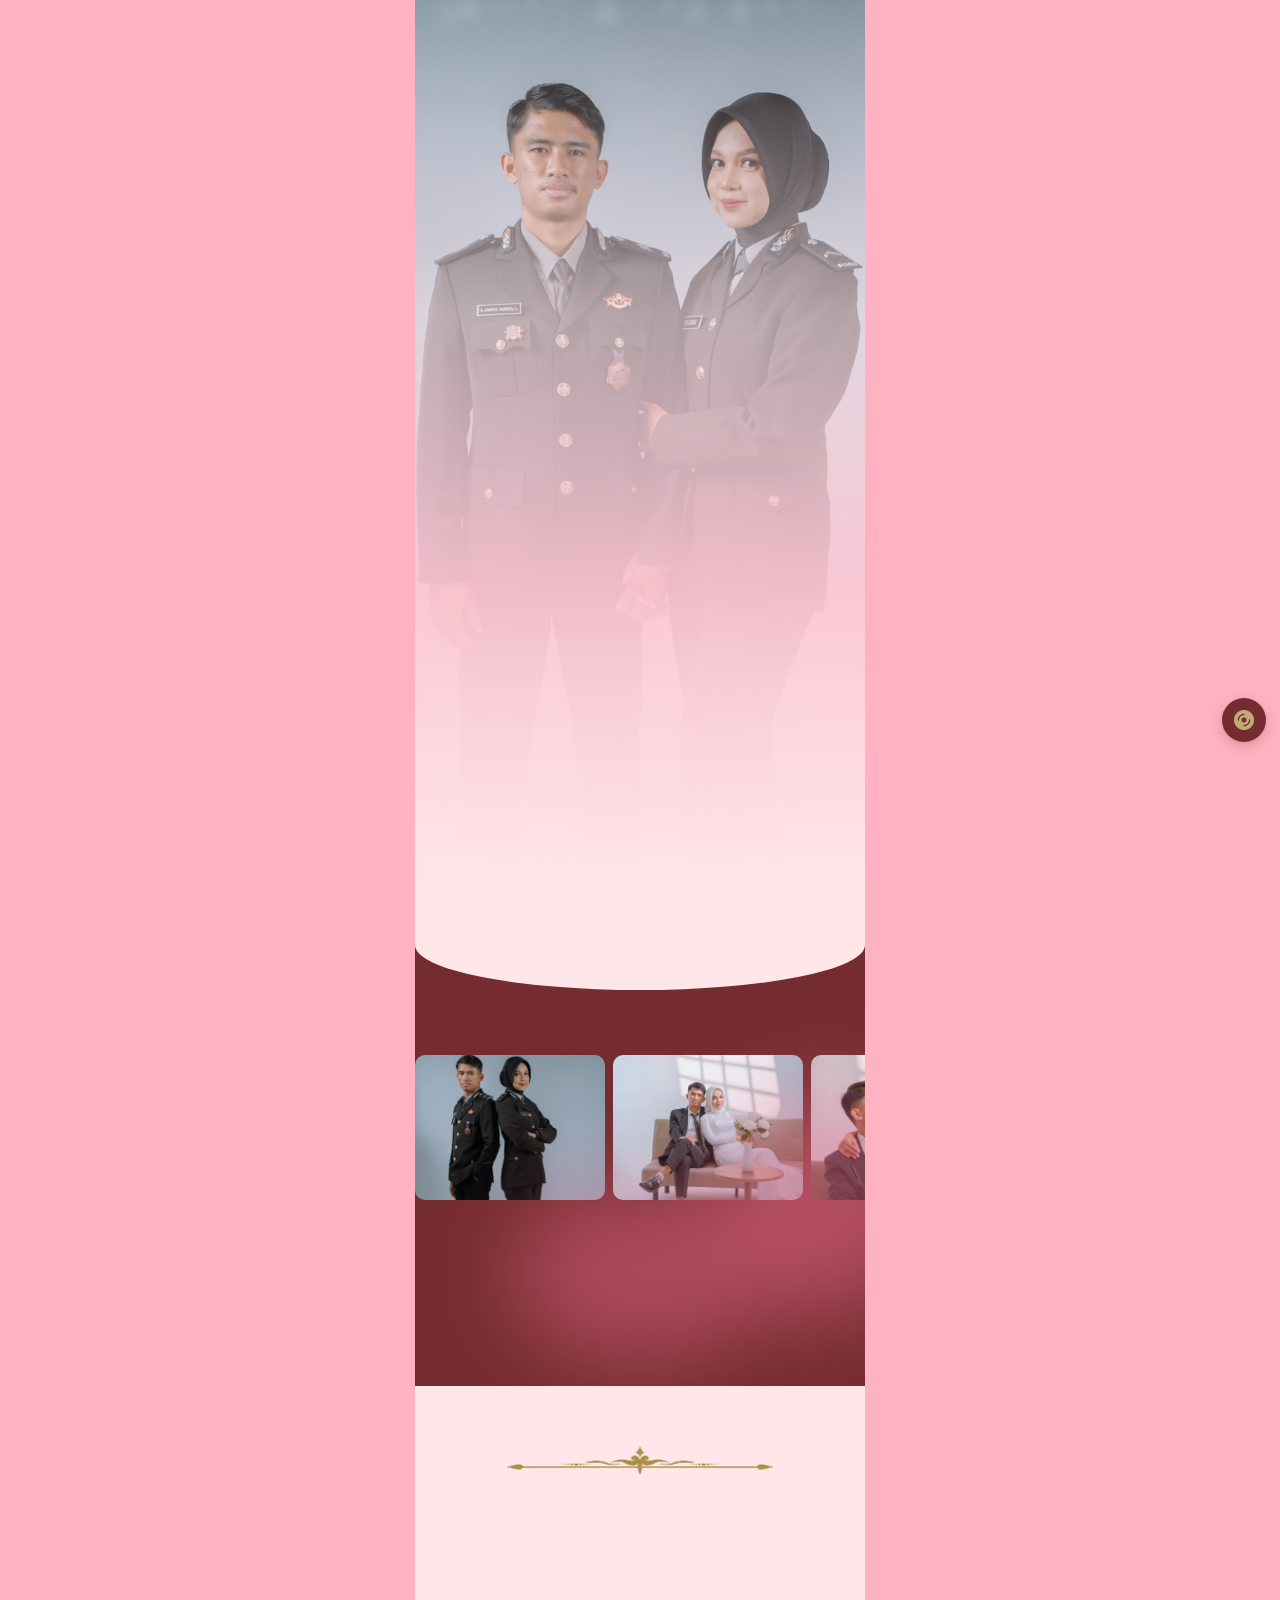
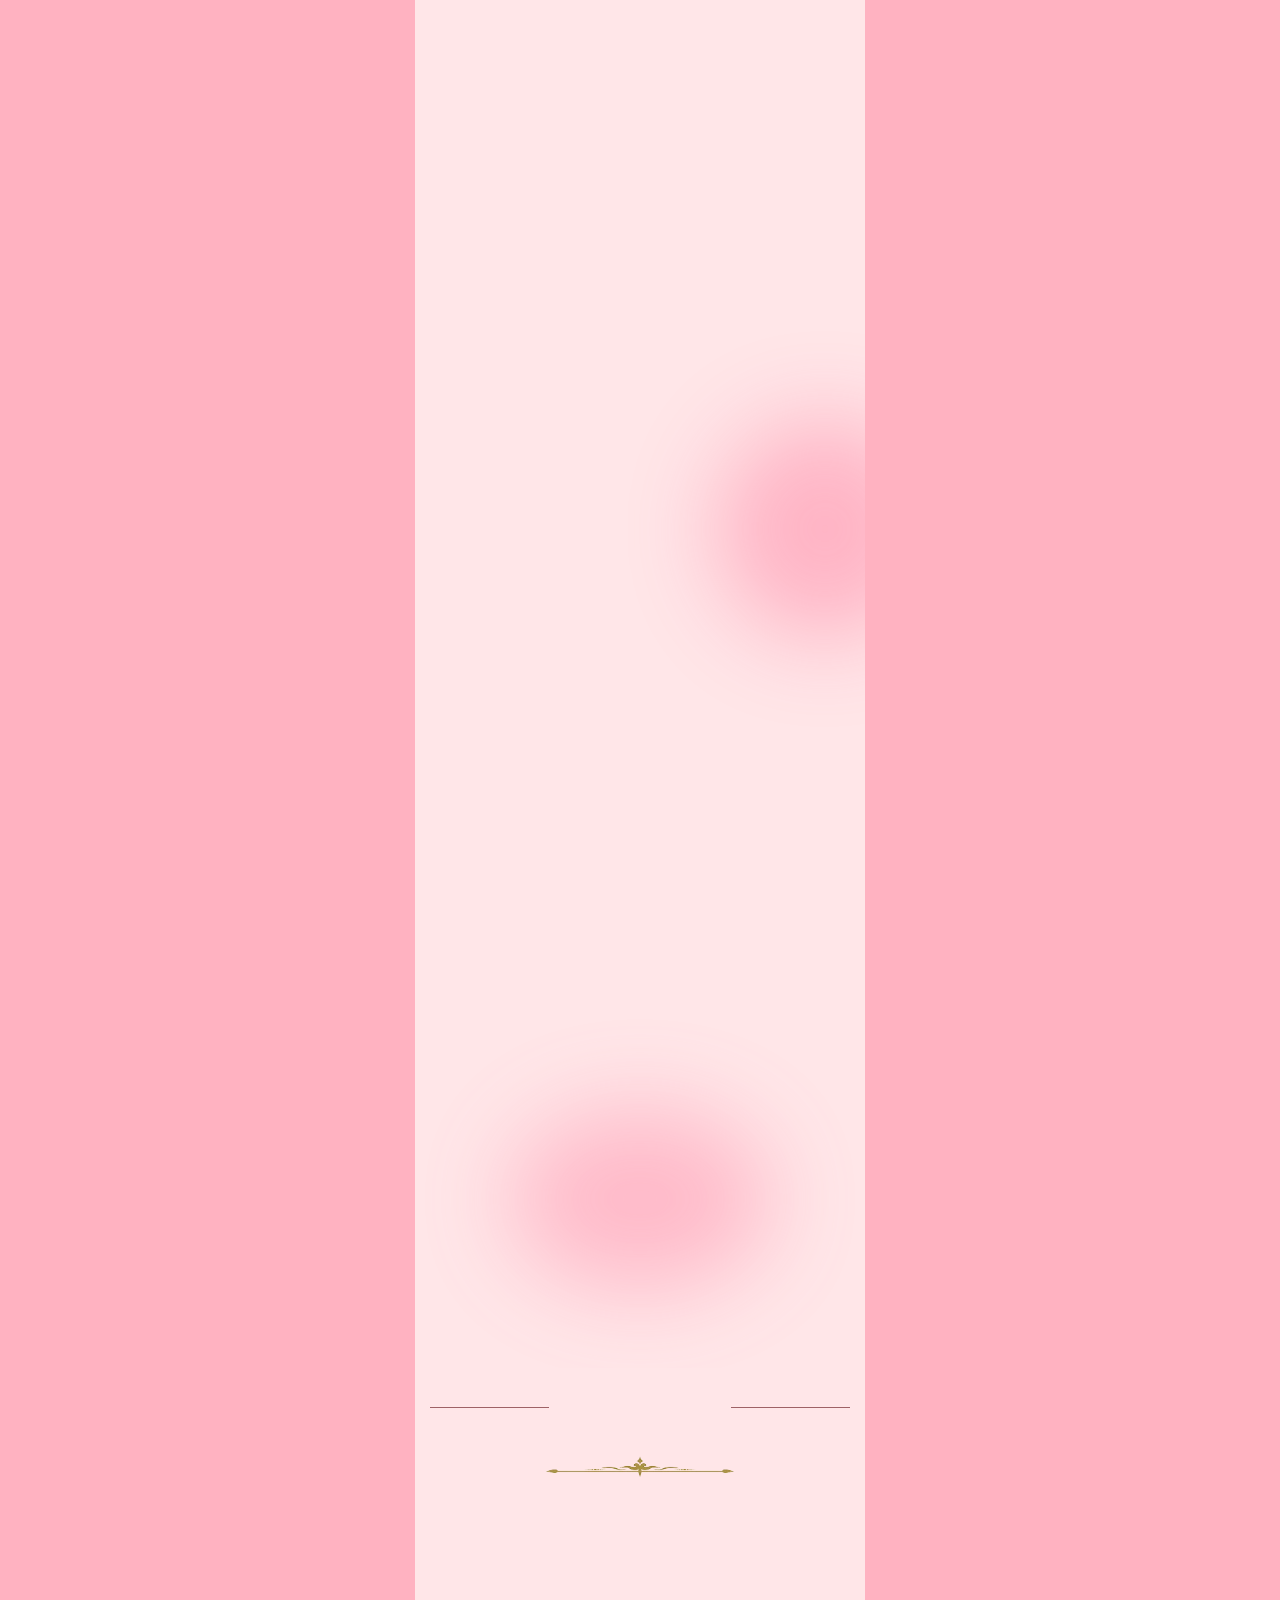
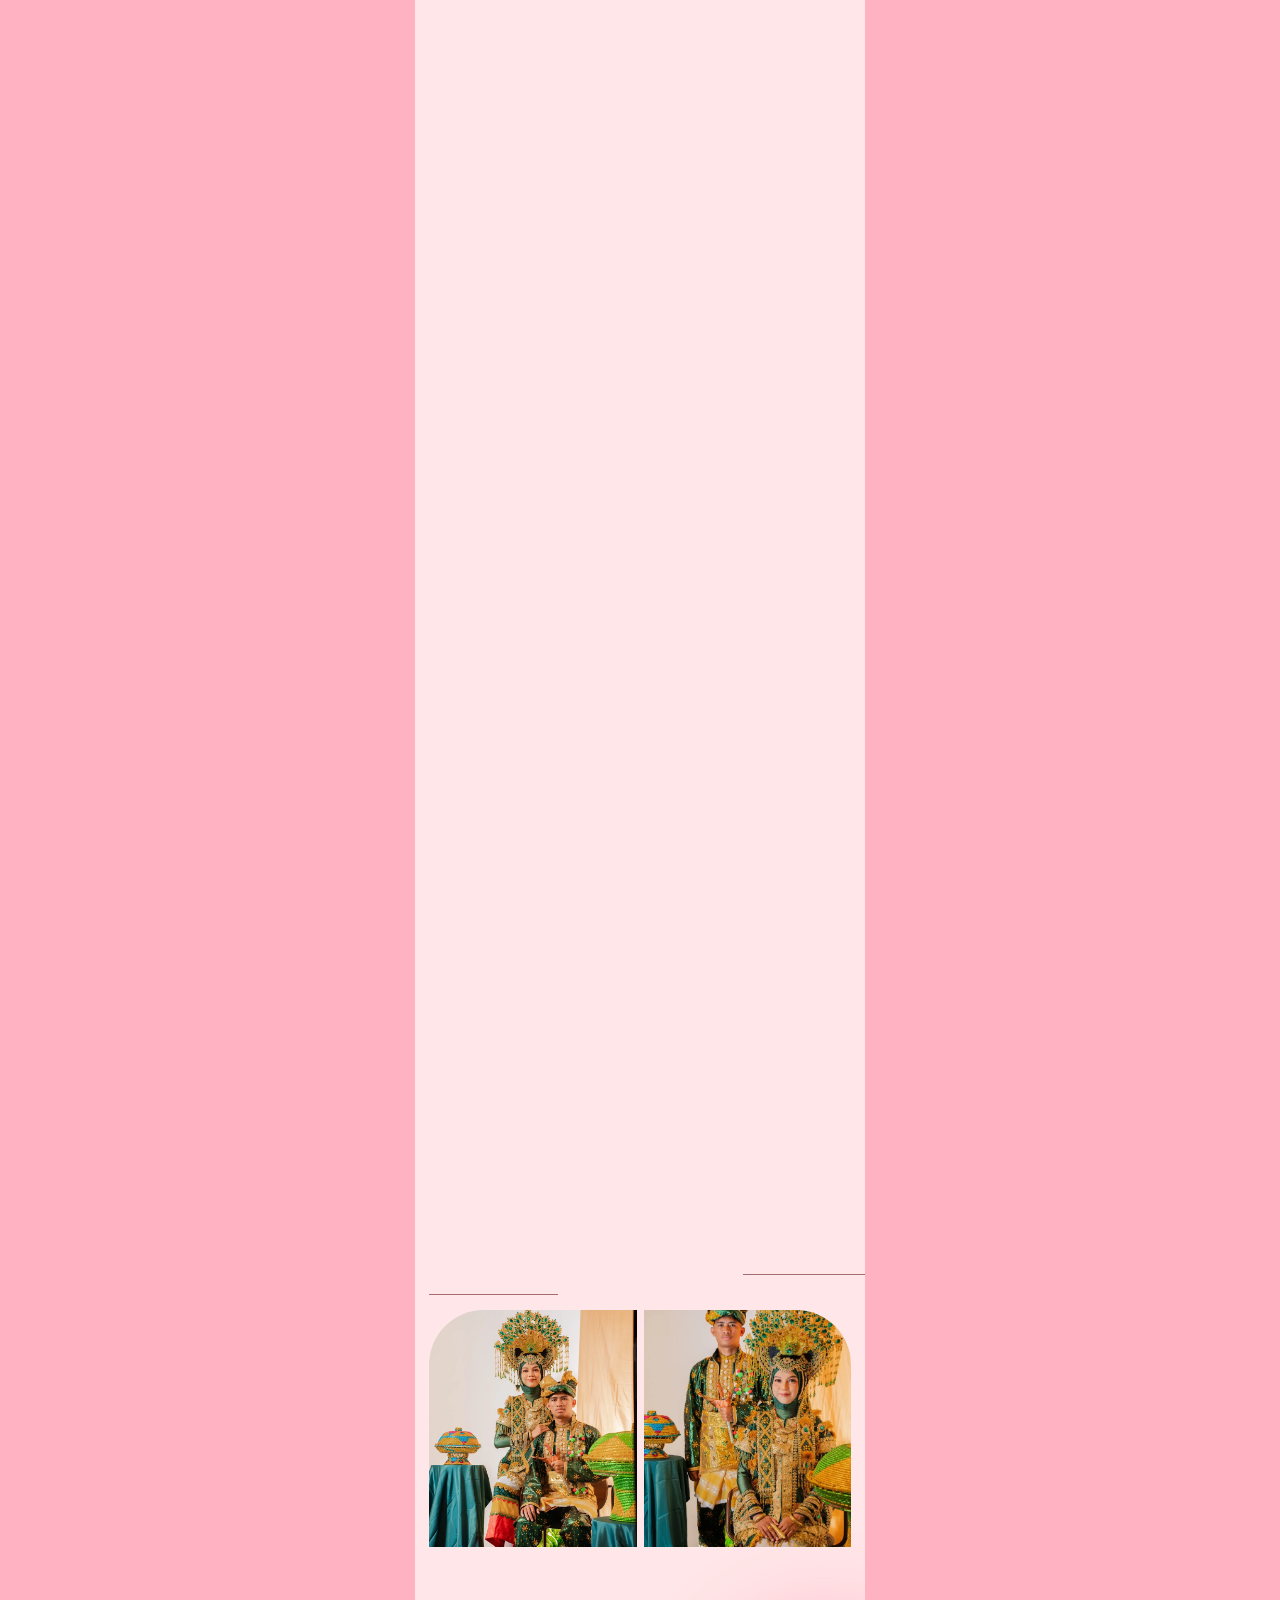
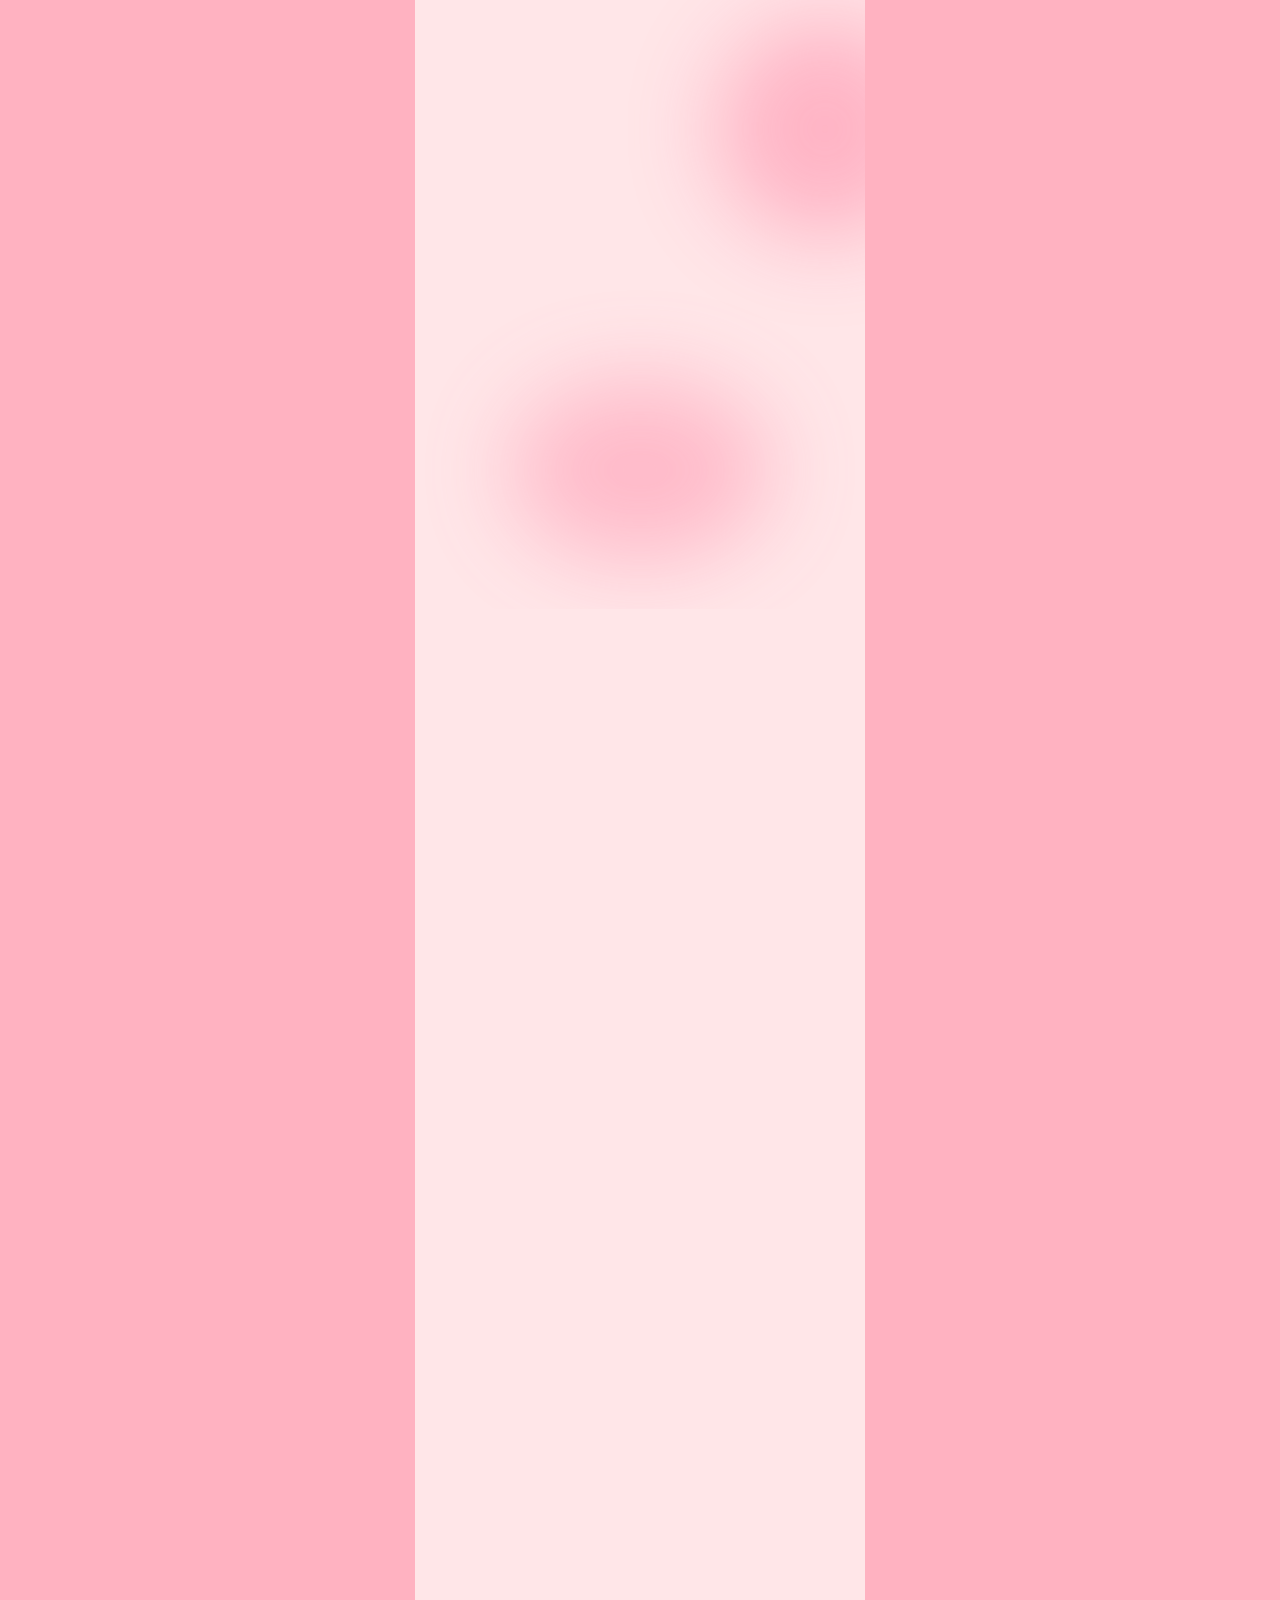
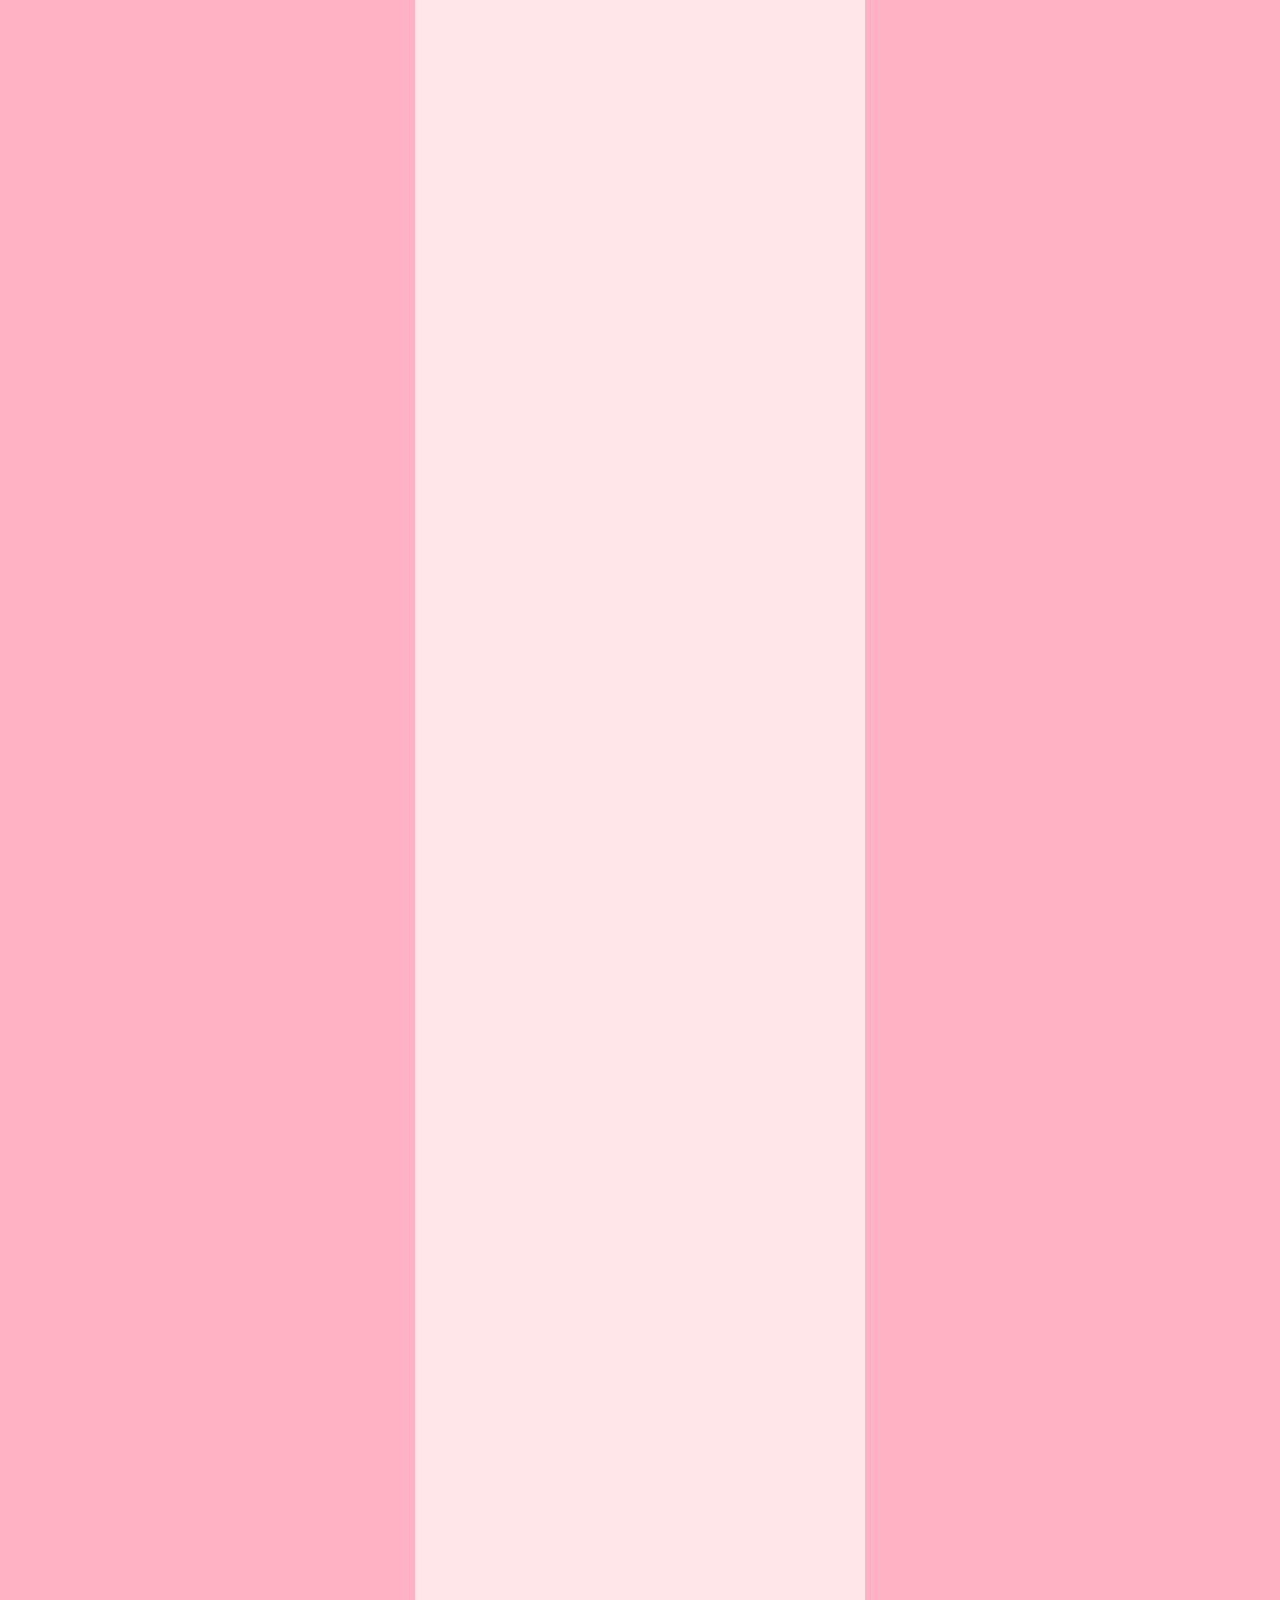
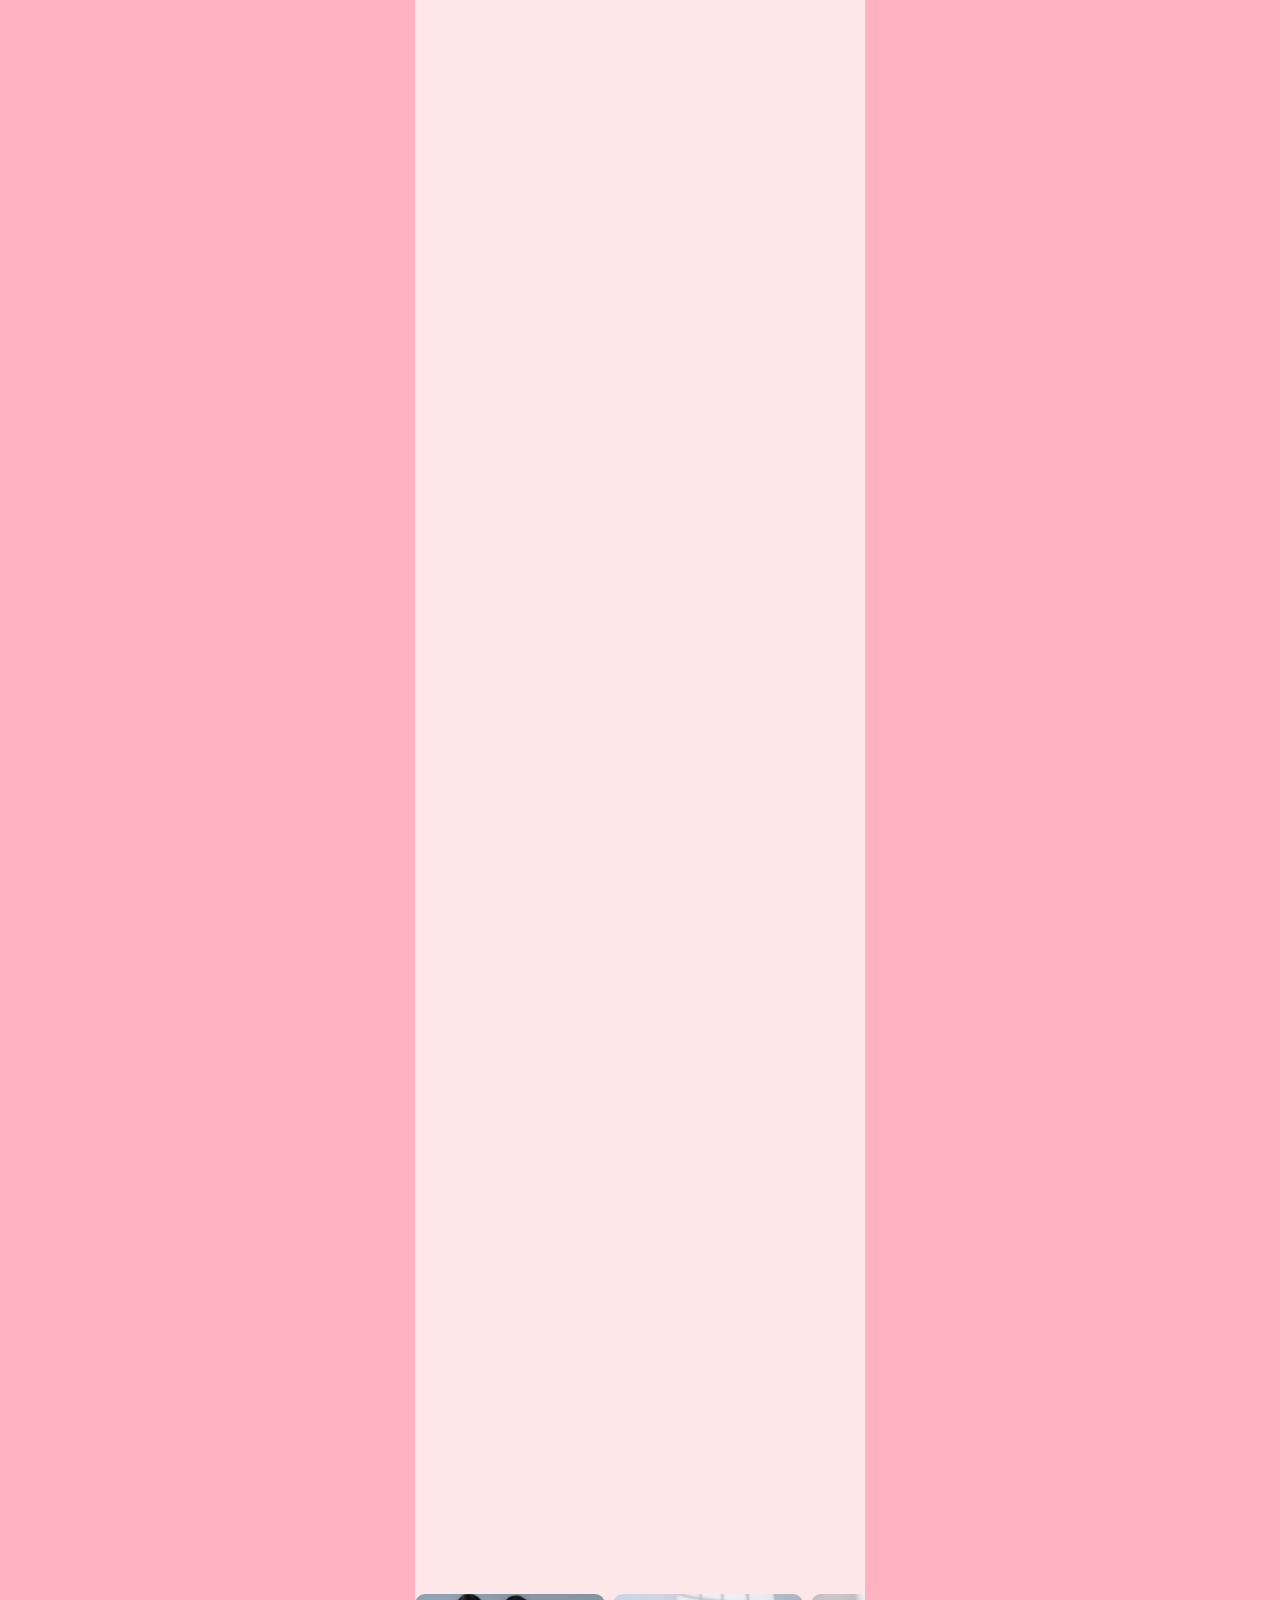
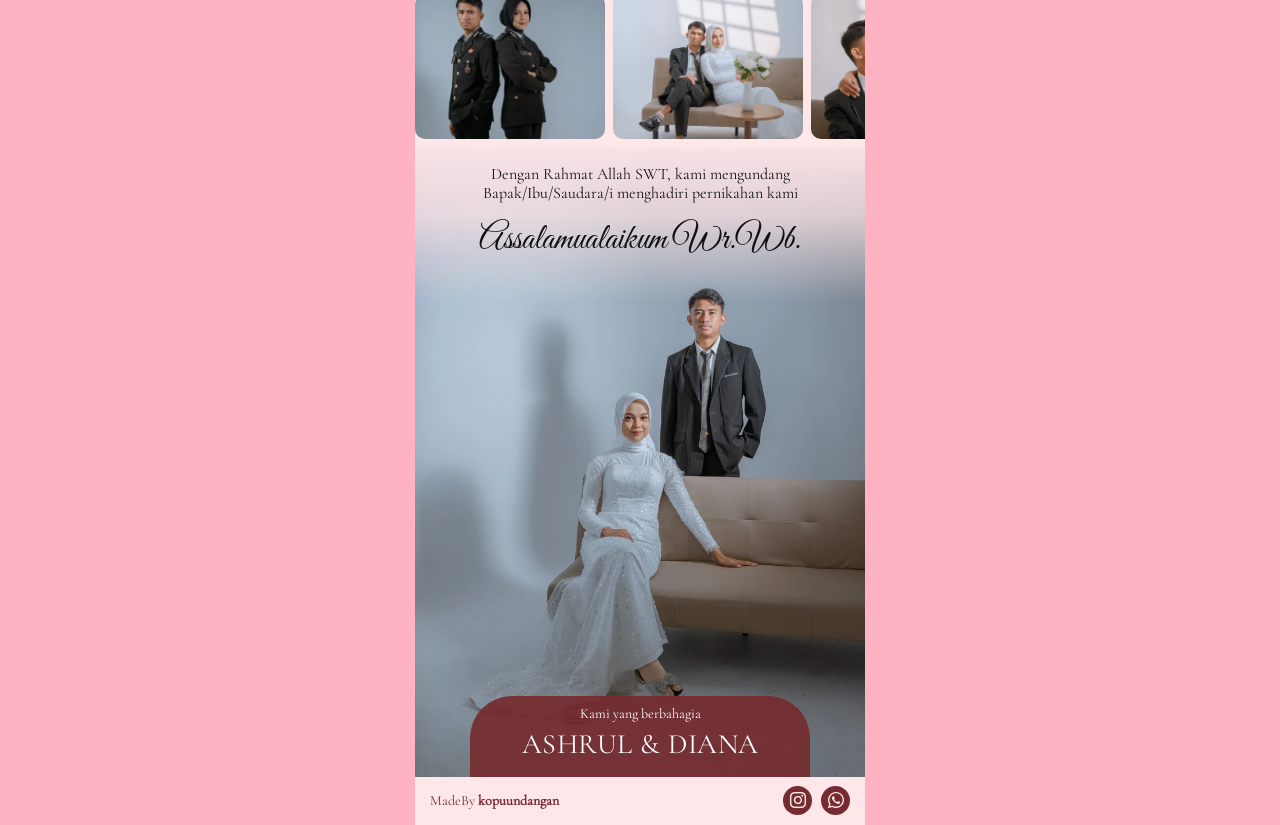
==== commit 33fa4f54: "Update project" ====
--- a/undangan/index.html
+++ b/undangan/index.html
@@ -7628,7 +7628,7 @@
           <div class="end-footer-brand">
             <span> MadeBy </span>
 
-            <strong>dhndysyrf</strong>
+            <strong>kopuundangan</strong>
           </div>
 
           <!-- ===============================================
@@ -7639,11 +7639,11 @@
             <!-- INSTAGRAM -->
 
             <a
-              href="https://www.instagram.com/dhndysyrf/"
+              href="https://www.instagram.com/kopuundangan/"
               target="_blank"
               rel="noopener noreferrer"
               class="end-social-link"
-              aria-label="Instagram @dhndysyrf"
+              aria-label="Instagram @kopuundangan"
             >
               <i class="bi bi-instagram"></i>
             </a>
